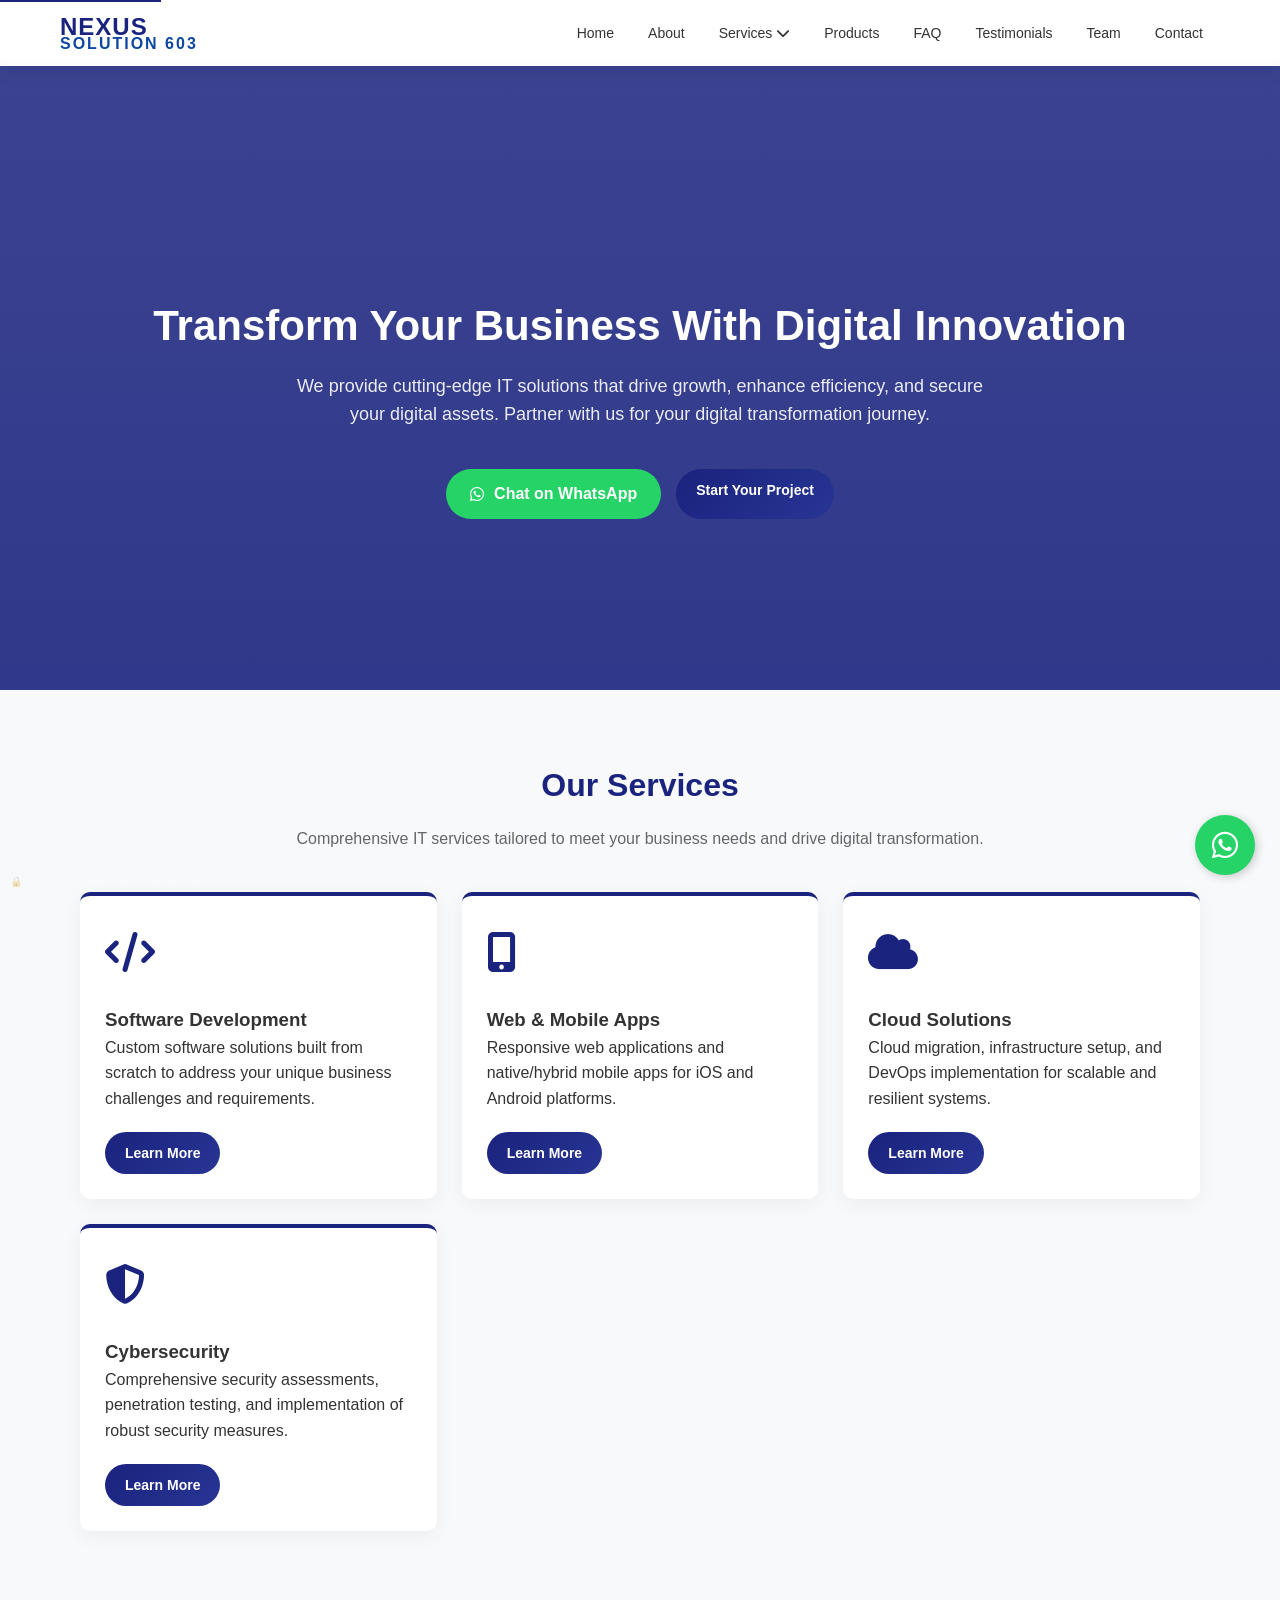
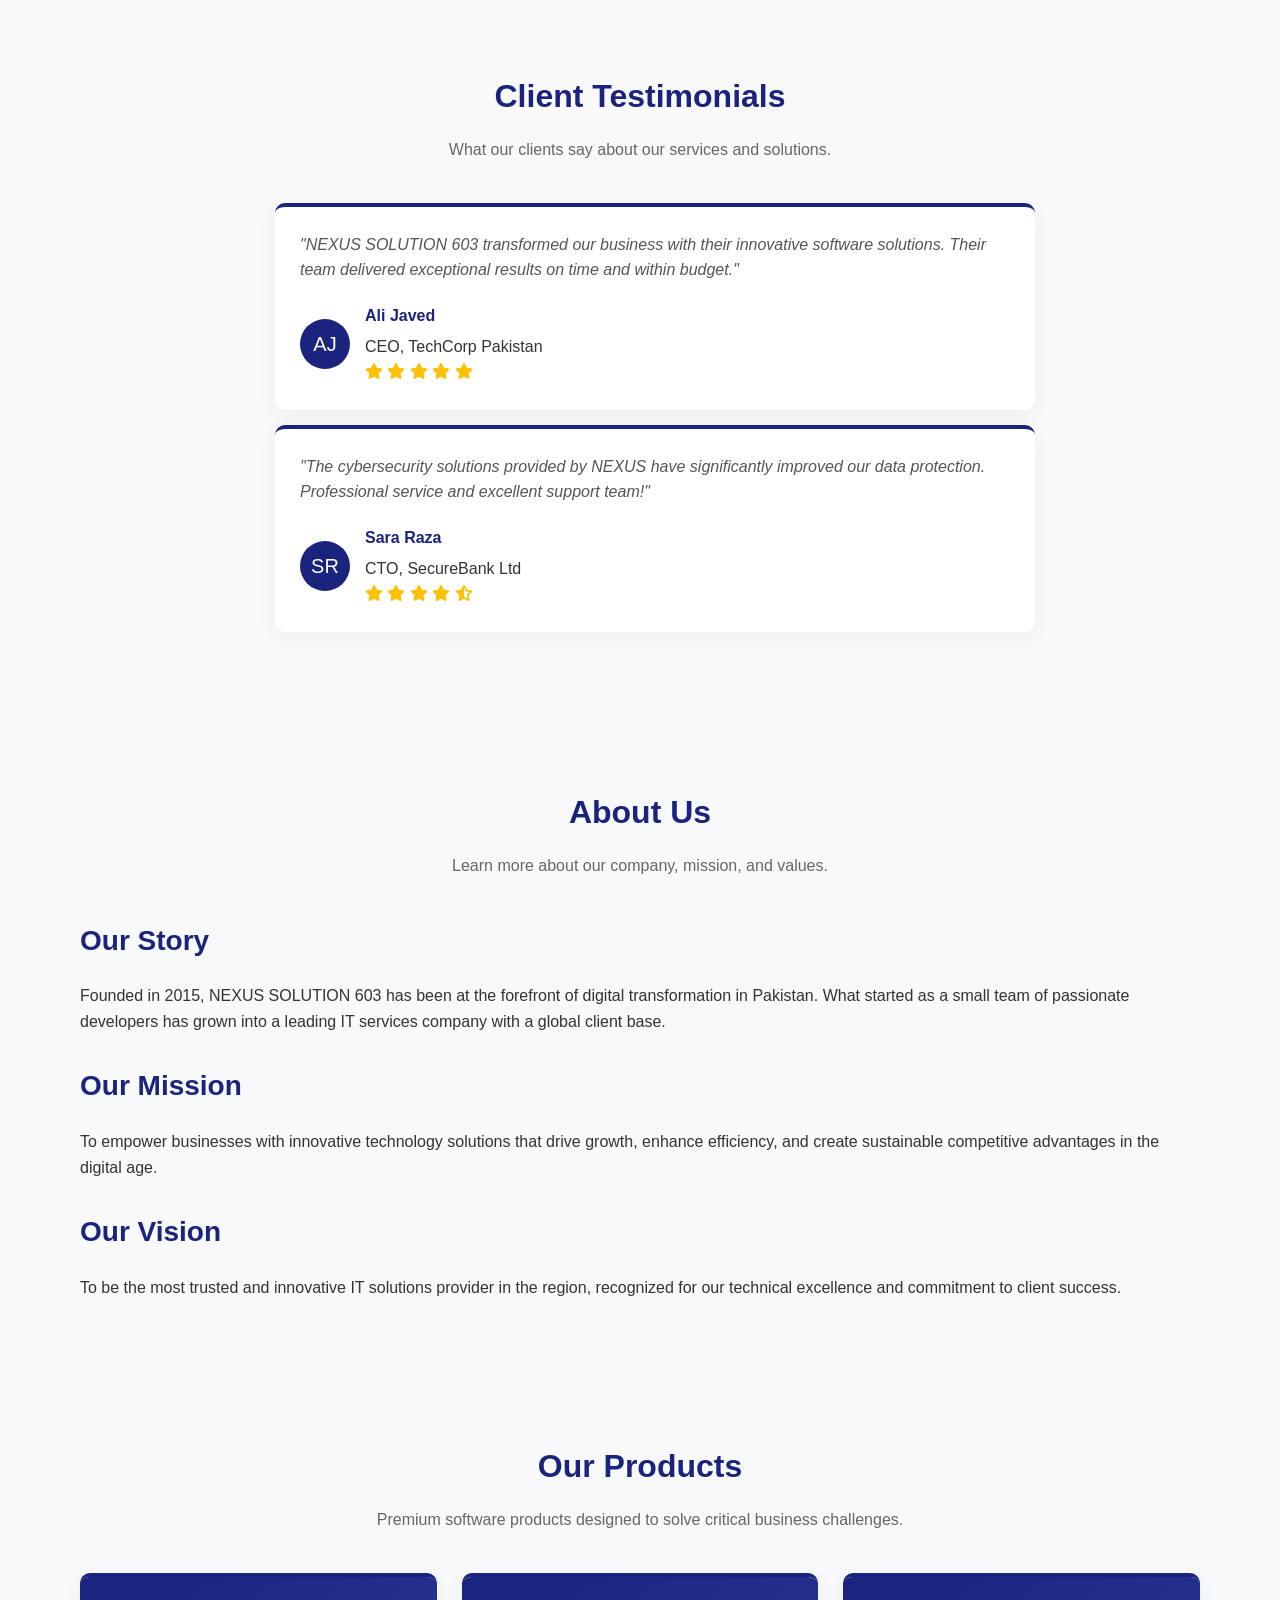
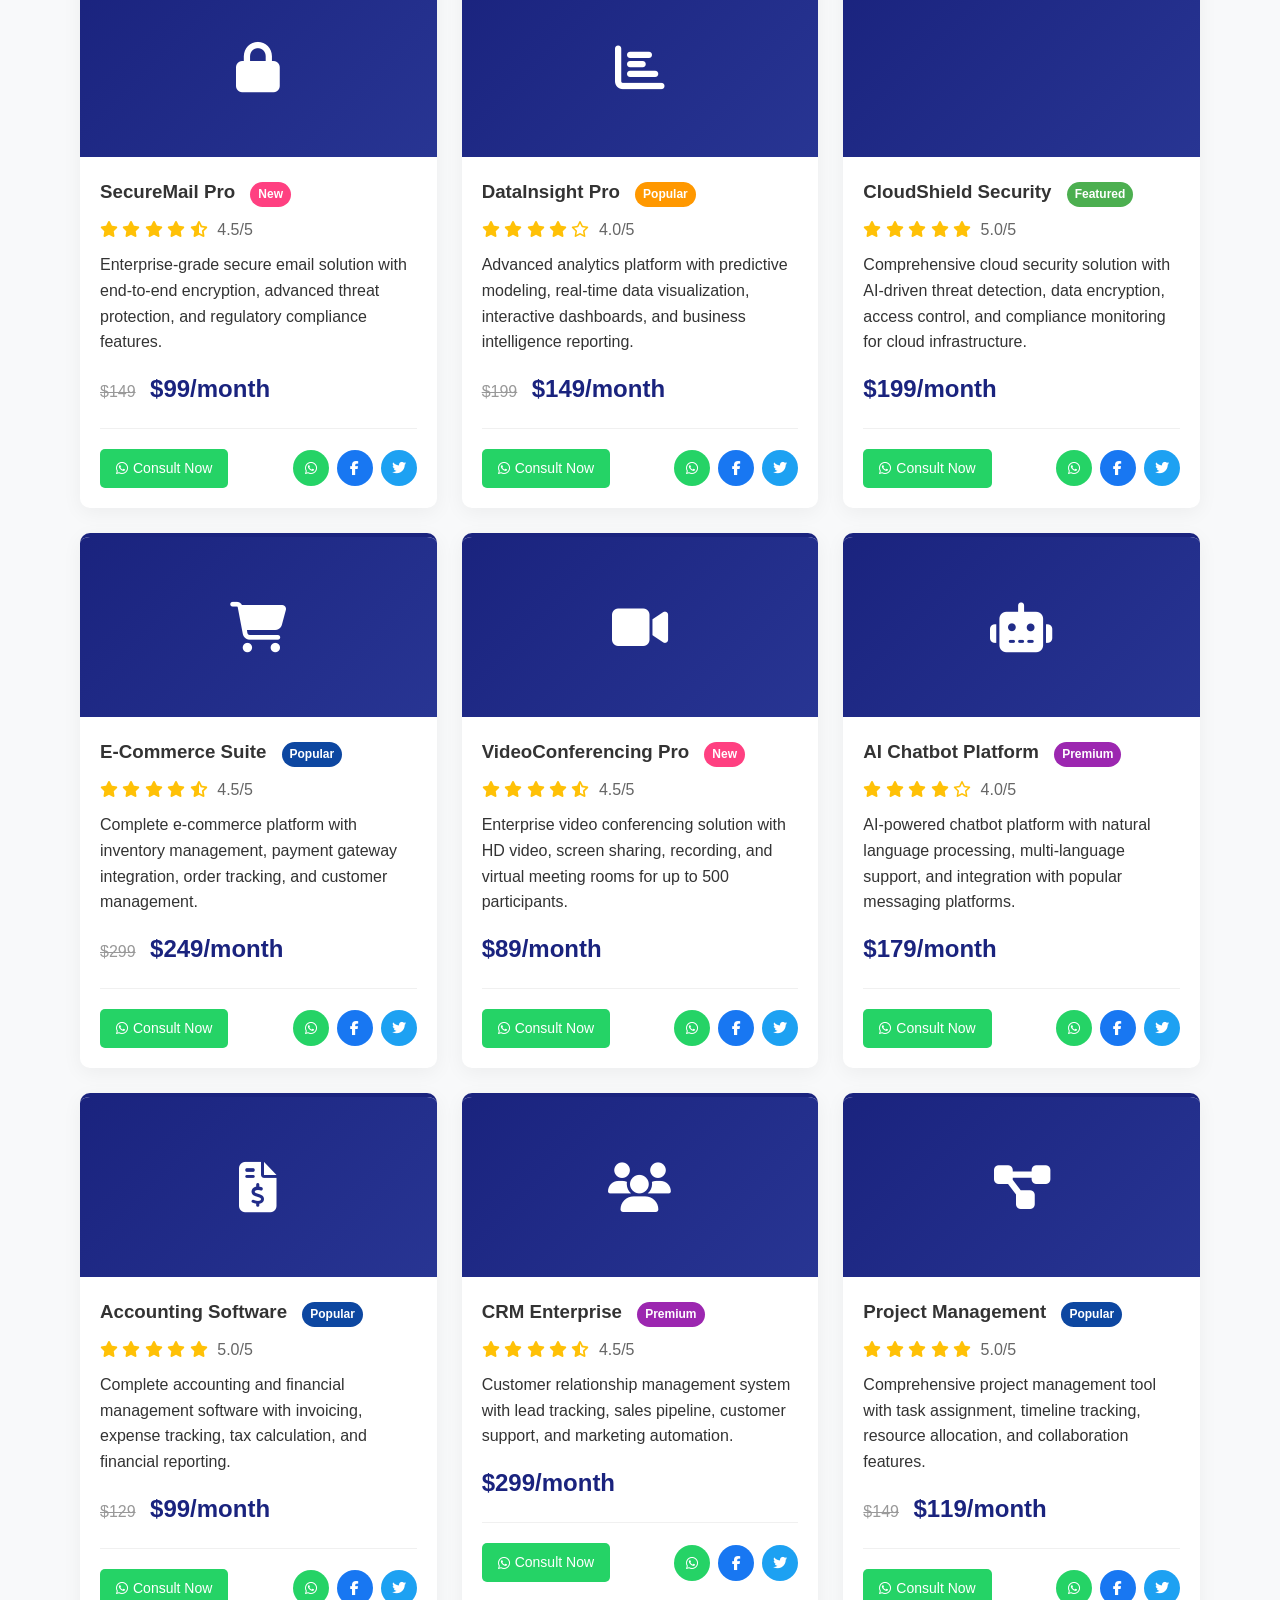
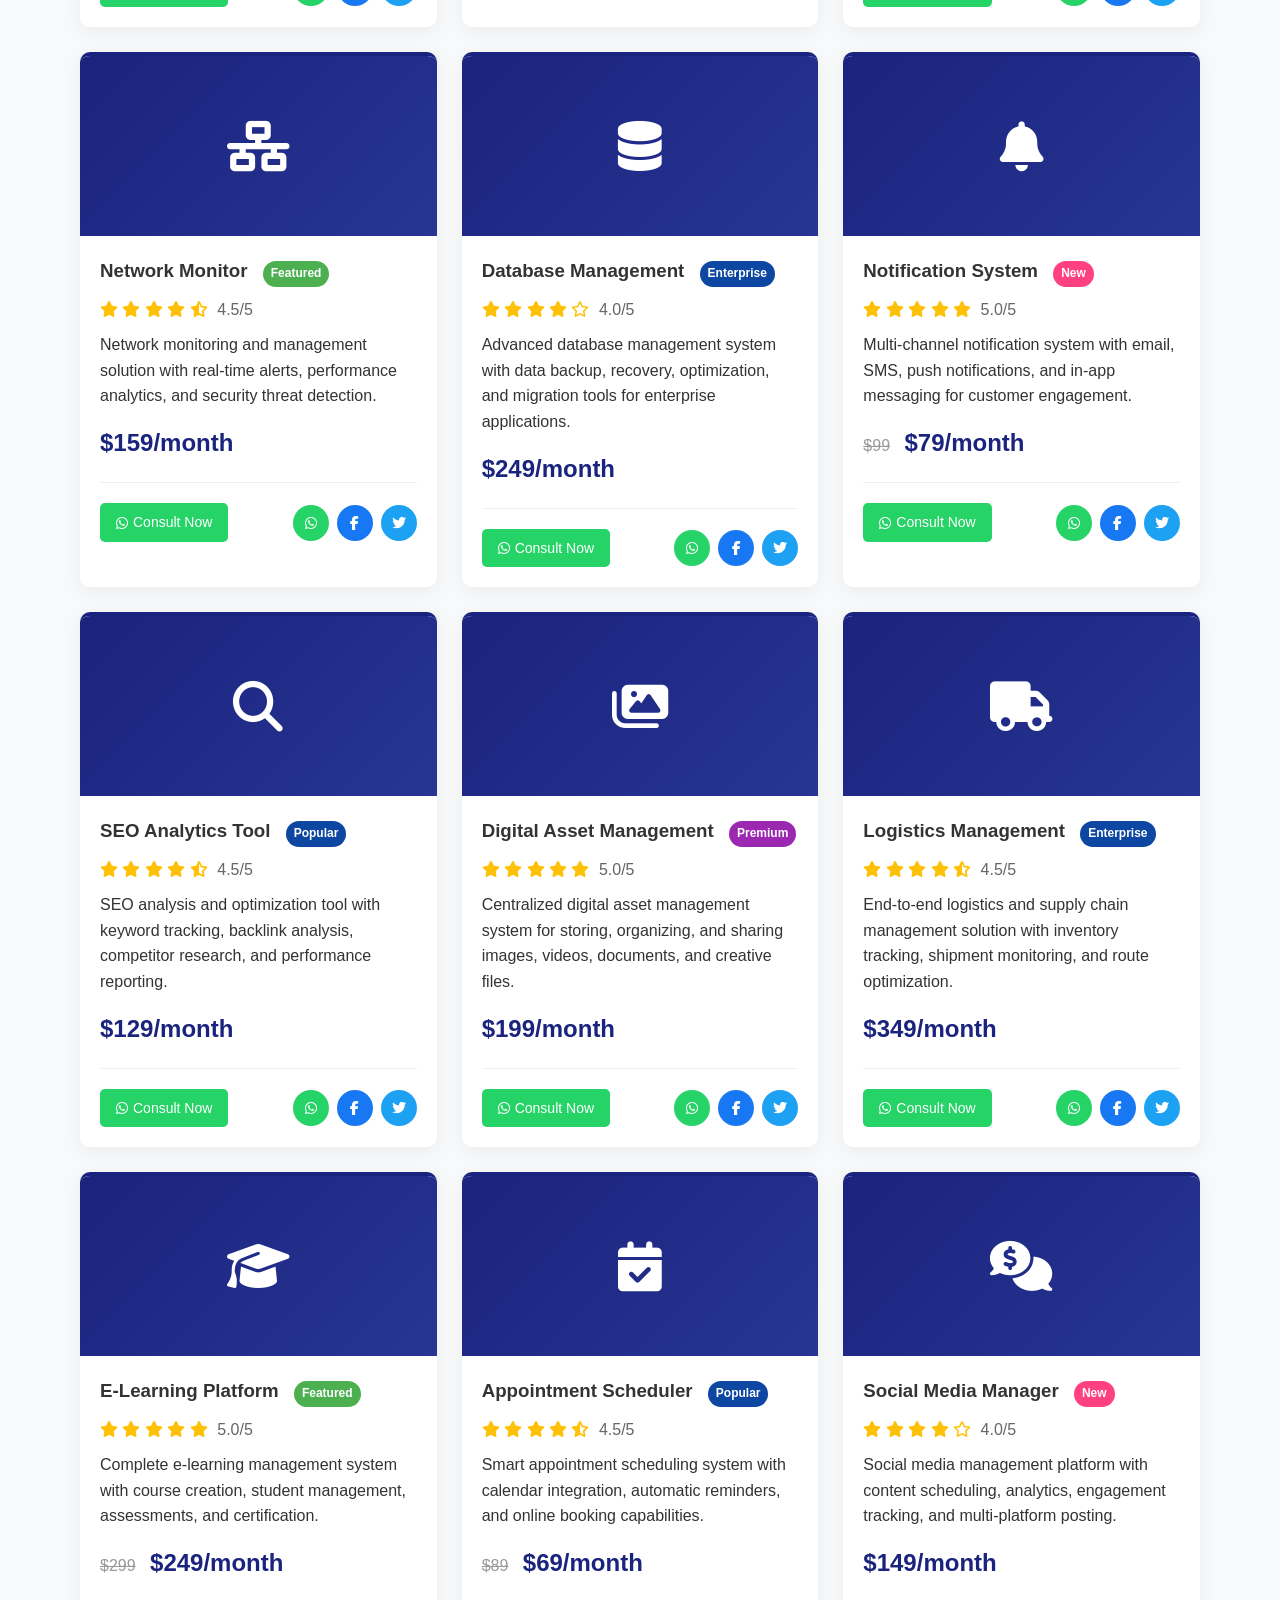
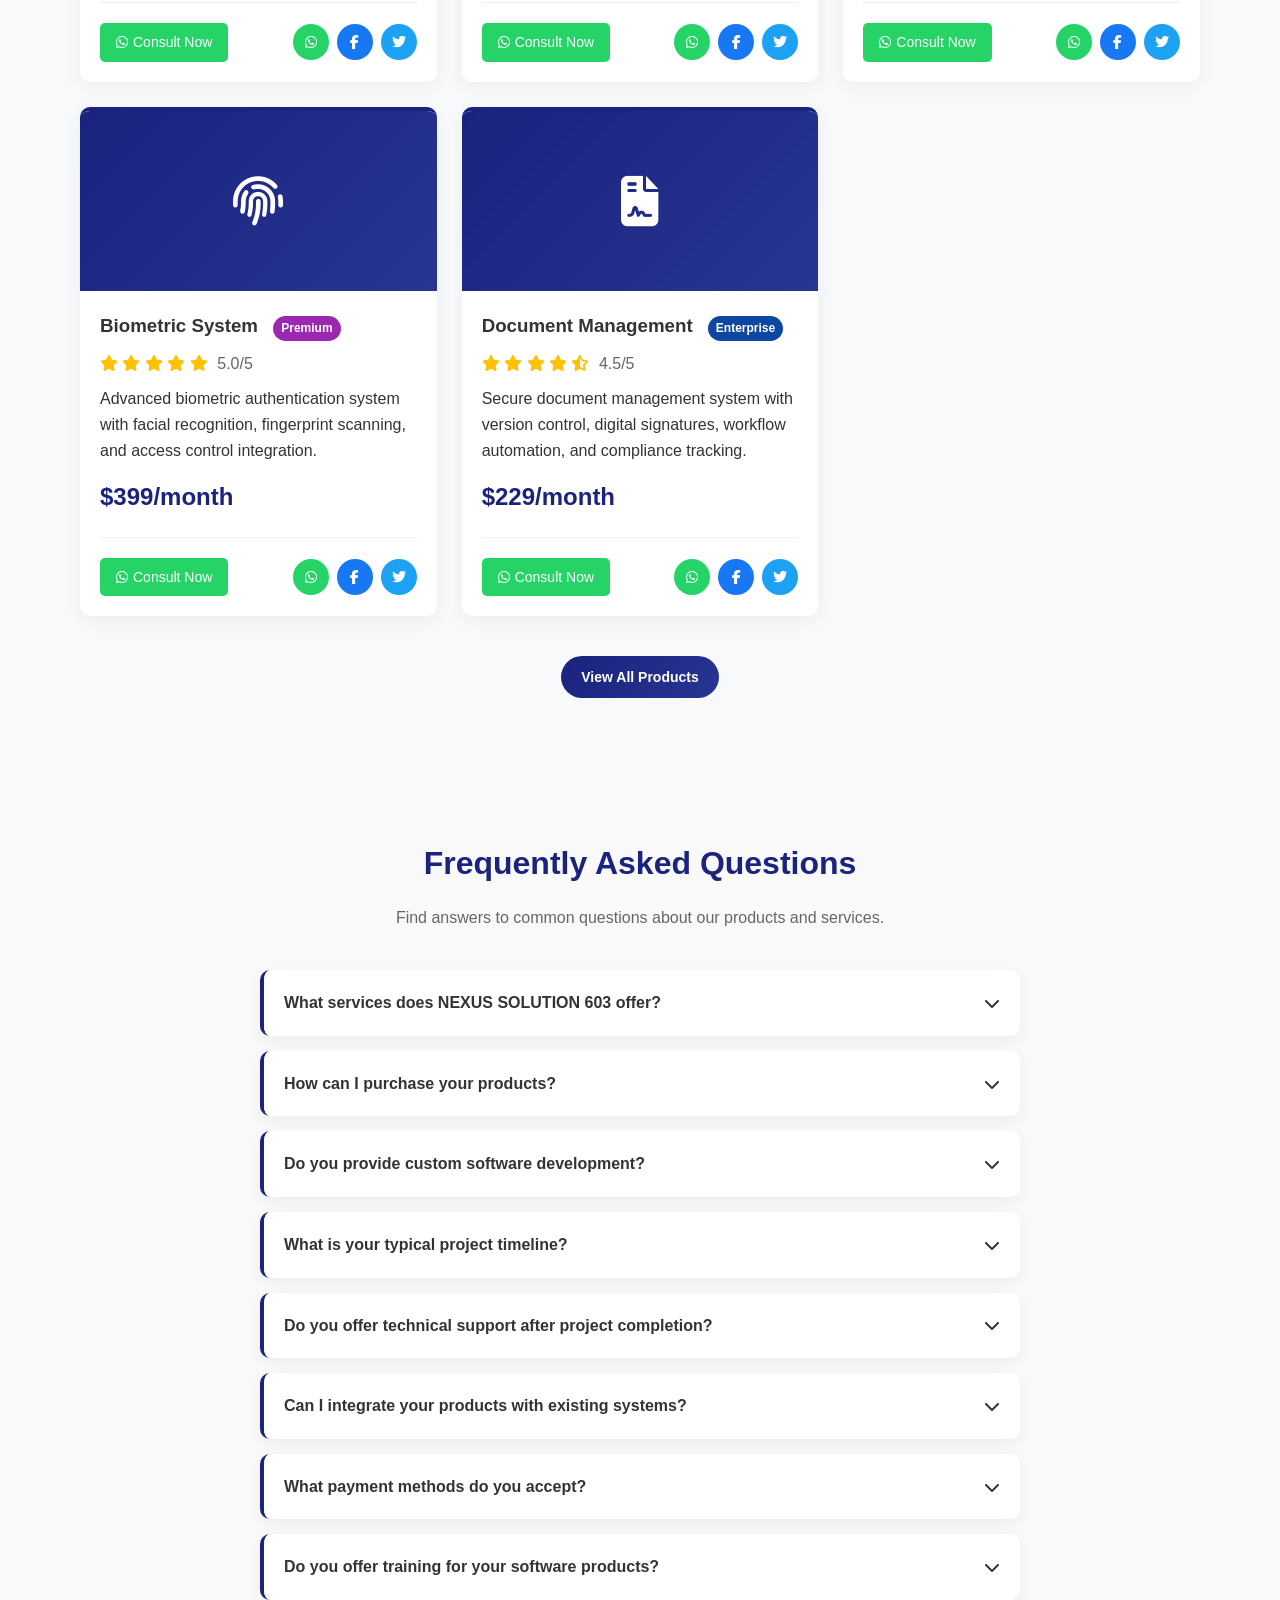
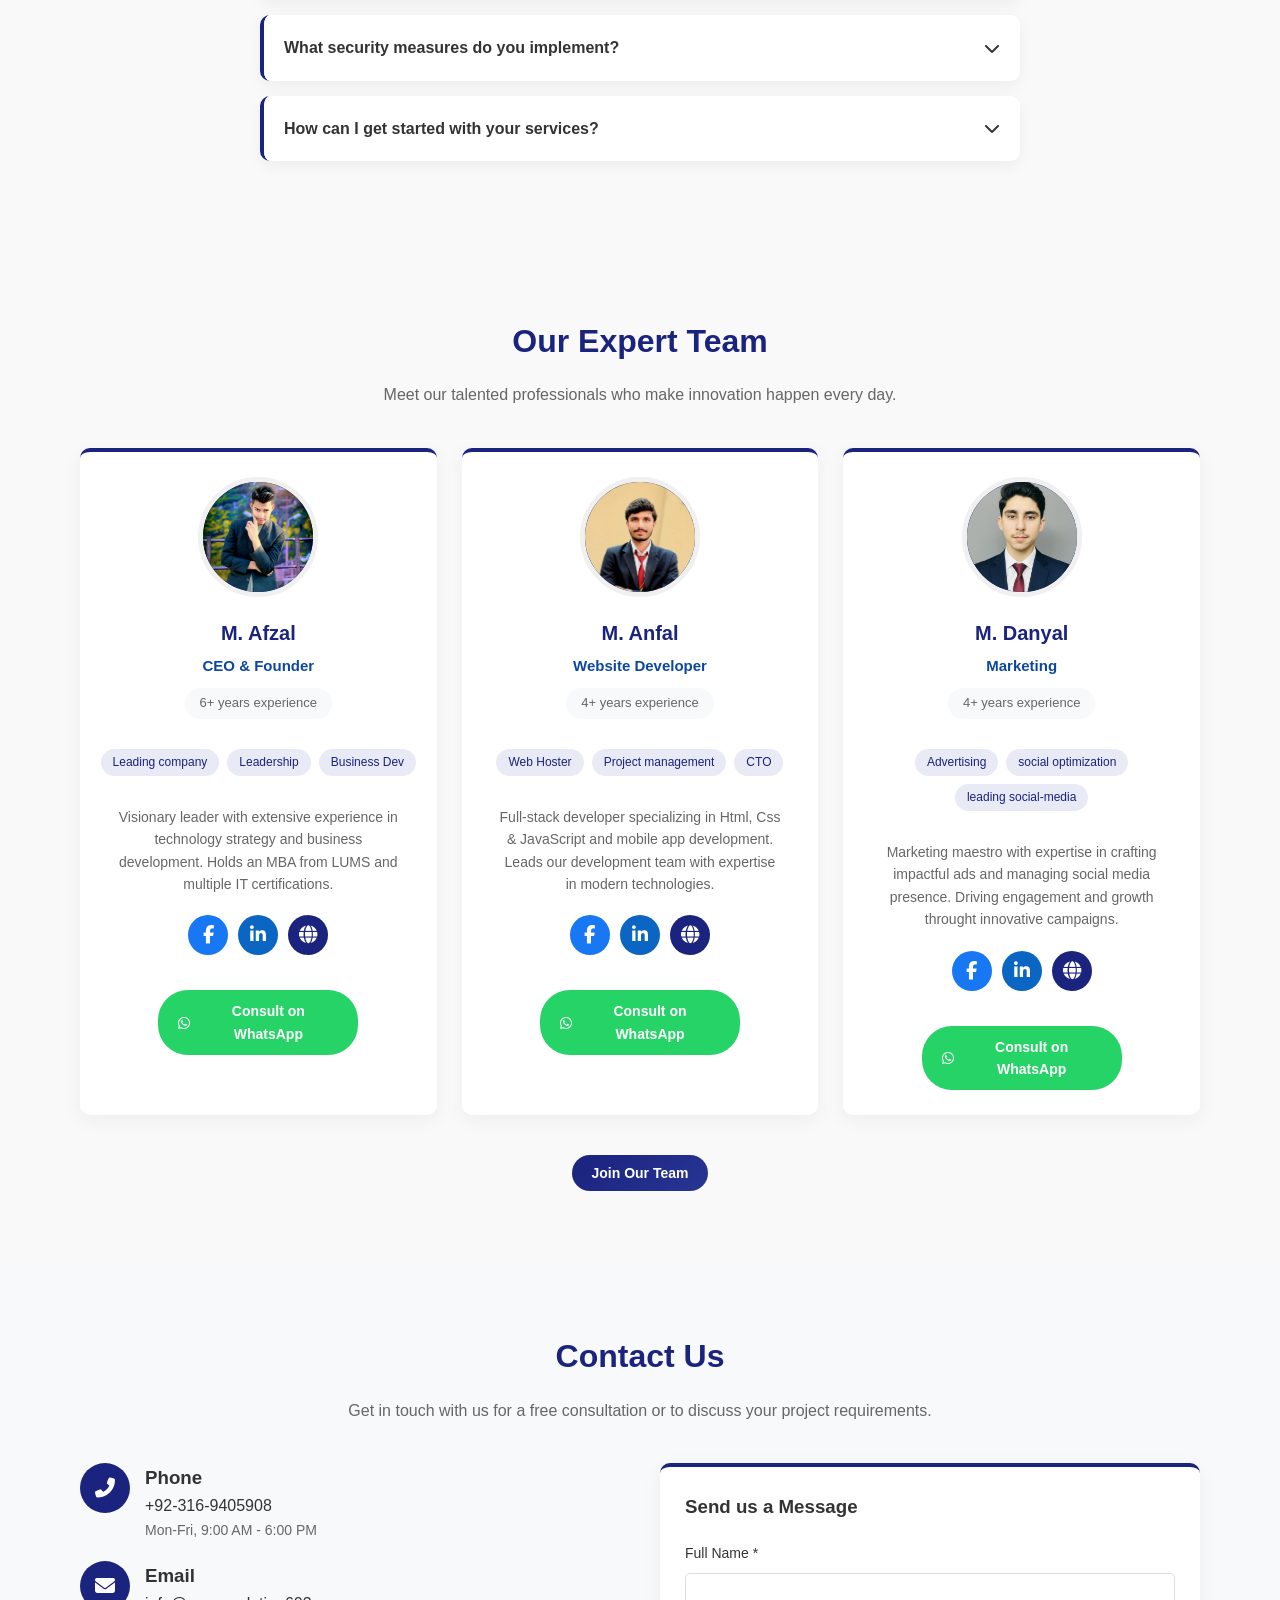
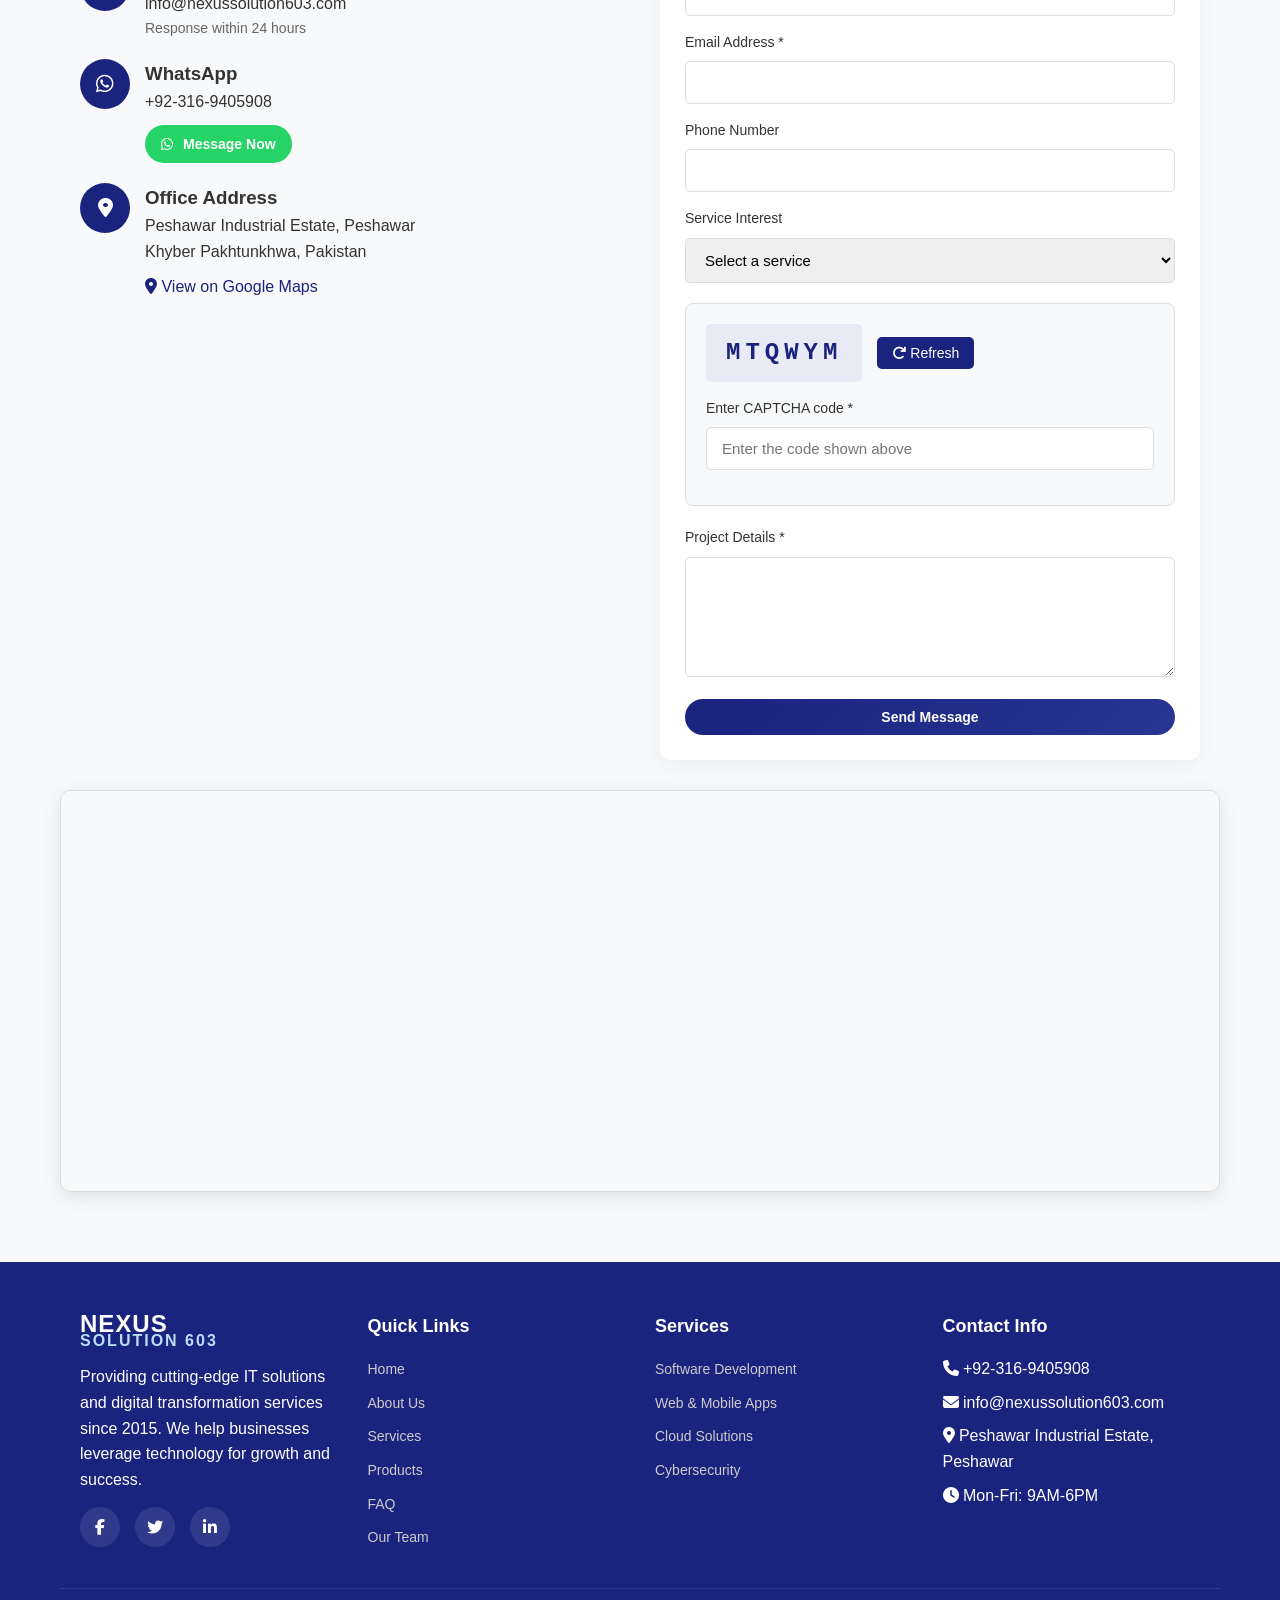
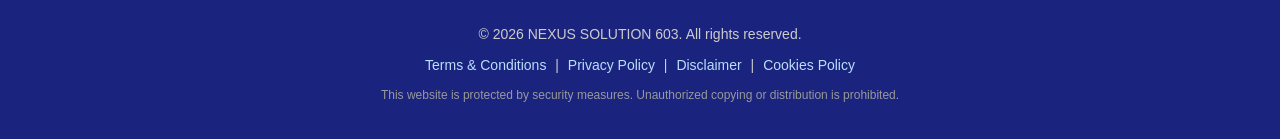
==== index.html @ 00ed07af "Update index.html Signed-off-by: NEXSUS SOLUTION <nexussolution603@gmail.com>" ====
<!DOCTYPE html>
<html lang="en">
<head>
    <meta charset="UTF-8">
    <meta name="viewport" content="width=device-width, initial-scale=1.0">
    <link rel="manifest" href="manifest.json">
    <title>NEXUS SOLUTION 603 - Premium IT Services & Digital Solutions</title>
    
    <!-- ========== ENHANCED SECURITY META TAGS ========== -->
    <meta http-equiv="Content-Security-Policy" content="default-src 'self'; script-src 'self' 'unsafe-inline' 'unsafe-eval' https://cdnjs.cloudflare.com https://maps.googleapis.com https://*.google.com https://*.googleapis.com; style-src 'self' 'unsafe-inline' https://fonts.googleapis.com https://cdnjs.cloudflare.com; font-src 'self' https://fonts.gstatic.com https://cdnjs.cloudflare.com; img-src 'self' data: https://images.unsplash.com https://*.google.com https://*.googleapis.com https://*.ggpht.com; connect-src 'self' https://api.web3forms.com; frame-src https://www.google.com https://maps.google.com; base-uri 'self'; form-action 'self';">
    <meta http-equiv="X-Content-Type-Options" content="nosniff">
    <meta http-equiv="X-Frame-Options" content="DENY">
    <meta http-equiv="X-XSS-Protection" content="1; mode=block">
    <meta http-equiv="Referrer-Policy" content="strict-origin-when-cross-origin">
    <meta http-equiv="Permissions-Policy" content="clipboard-read=(), clipboard-write=(), fullscreen=(self)">
    
    <!-- ========== SEO META TAGS ========== -->
    <meta name="title" content="NEXUS SOLUTION 603 - Premium IT Services Pakistan">
    <meta name="description" content="Premium IT services, software development, cybersecurity, cloud solutions, web development, mobile apps, and digital transformation solutions in Peshawar, Pakistan.">
    <meta name="keywords" content="IT services Pakistan, software development Peshawar, cybersecurity solutions, cloud computing Pakistan, web development, mobile app development, digital transformation, IT consulting, NEXUS SOLUTION 603, premium software solutions">
    <meta name="author" content="NEXUS SOLUTION 603">
    <meta name="robots" content="index, follow, max-image-preview:large, max-snippet:-1, max-video-preview:-1">
    <meta name="googlebot" content="index, follow">
    <meta name="bingbot" content="index, follow">
    <meta name="language" content="English">
    <meta name="revisit-after" content="7 days">
    <meta name="distribution" content="global">
    <meta name="google-site-verification" content="7pOobktqxnsqCYySlfqpfGoxeSLjYZ7VBYe1yCsOoE0" />

    <!-- Canonical URL -->
    <link rel="canonical" href="https://nexussolution603.github.io/in/">
    
    <!-- Open Graph / Facebook -->
    <meta property="og:type" content="website">
    <meta property="og:url" content="https://nexussolution603.github.io/in/">
    <meta property="og:title" content="NEXUS SOLUTION 603 | Premium IT Services & Digital Solutions">
    <meta property="og:description" content="Premium IT services and digital transformation solutions for businesses worldwide. Software development, cybersecurity, cloud solutions, and more.">
    <meta property="og:image" content="https://nexussolution603.github.io/in/images/og-image.jpg">
    <meta property="og:image:width" content="1200">
    <meta property="og:image:height" content="630">
    <meta property="og:image:alt" content="NEXUS SOLUTION 603 - IT Services">
    <meta property="og:site_name" content="NEXUS SOLUTION 603">
    
    <!-- Twitter Card -->
    <meta property="twitter:card" content="summary_large_image">
    <meta property="twitter:url" content="https://nexussolution603.github.io/in/">
    <meta property="twitter:title" content="NEXUS SOLUTION 603 | Premium IT Services">
    <meta property="twitter:description" content="Premium IT services and digital solutions for businesses in Pakistan">
    <meta property="twitter:image" content="https://nexussolution603.github.io/in/images/twitter-card.jpg">
    <meta name="twitter:creator" content="@NexusSolution603">
    <meta name="twitter:site" content="@NexusSolution603">
    
    <!-- Additional SEO Meta Tags -->
    <meta name="theme-color" content="#1a237e">
    <meta name="msapplication-TileColor" content="#1a237e">
    <meta name="apple-mobile-web-app-capable" content="yes">
    <meta name="apple-mobile-web-app-status-bar-style" content="black-translucent">
    <meta name="format-detection" content="telephone=no">
    
    <!-- CSRF Token -->
    <meta name="csrf-token" content="nexus-603-security-token-2024">
    
    <!-- Schema.org JSON-LD -->
    <script type="application/ld+json">
    {
      "@context": "https://schema.org",
      "@type": "Organization",
      "name": "NEXUS SOLUTION 603",
      "url": "https://nexussolution603.github.io/in/",
      "logo": "https://nexussolution603.github.io/in/images/logo.png",
      "description": "Premium IT services and digital transformation solutions provider based in Peshawar, Pakistan",
      "address": {
        "@type": "PostalAddress",
        "streetAddress": "Peshawar Industrial Estate",
        "addressLocality": "Peshawar",
        "addressRegion": "Khyber Pakhtunkhwa",
        "postalCode": "25000",
        "addressCountry": "Pakistan"
      },
      "contactPoint": {
        "@type": "ContactPoint",
        "telephone": "+92-316-9405908",
        "contactType": "Customer Service",
        "availableLanguage": ["English", "Urdu"]
      },
      "sameAs": [
        "https://www.facebook.com/share/1HBGnG9QyF/",
        "https://twitter.com/NexusSolution603",
        "https://www.linkedin.com/in/nexussolution603"
      ]
    }
    </script>
    
    <!-- Favicon -->
    <link rel="icon" href="https://favicon.io/static/favicons/favicon.ico" type="image/x-icon">
    <link rel="icon" type="image/png" sizes="32x32" href="https://favicon.io/static/favicons/favicon-32x32.png">
    <link rel="icon" type="image/png" sizes="16x16" href="https://favicon.io/static/favicons/favicon-16x16.png">
    <link rel="apple-touch-icon" sizes="180x180" href="https://favicon.io/static/favicons/apple-touch-icon.png">
    
    <!-- Preconnect for performance -->
    <link rel="preconnect" href="https://fonts.googleapis.com">
    <link rel="preconnect" href="https://fonts.gstatic.com" crossorigin>
    <link rel="dns-prefetch" href="https://cdnjs.cloudflare.com">
    <link rel="preconnect" href="https://api.web3forms.com">
    
    <!-- Fonts & Icons -->
    <link rel="stylesheet" href="https://cdnjs.cloudflare.com/ajax/libs/font-awesome/6.4.0/css/all.min.css">
    <link href="https://fonts.googleapis.com/css2?family=Poppins:wght@300;400;500;600;700&family=Roboto:wght@300;400;500;700&display=swap" rel="stylesheet">
    <link href="https://fonts.googleapis.com/css2?family=Montserrat:wght@700;800;900&display=swap" rel="stylesheet">
    
    <style>
        /* ========== CRITICAL CSS ========== */
        
        /* MAXIMUM SECURITY PROTECTION */
        * {
            -webkit-user-select: none !important;
            -moz-user-select: none !important;
            -ms-user-select: none !important;
            user-select: none !important;
        }
        
        input, textarea, select {
            -webkit-user-select: text !important;
            -moz-user-select: text !important;
            -ms-user-select: text !important;
            user-select: text !important;
        }
        
        /* Disable text selection on all elements */
        body::selection {
            background: transparent !important;
            color: inherit !important;
        }
        
        body::-moz-selection {
            background: transparent !important;
            color: inherit !important;
        }
        
        /* Hide scrollbar for security */
        body::-webkit-scrollbar {
            display: none;
        }
        
        body {
            -ms-overflow-style: none;
            scrollbar-width: none;
        }
        
        /* Security Overlay Styles */
        #security-overlay {
            position: fixed;
            top: 0;
            left: 0;
            width: 100%;
            height: 100%;
            background: rgba(0, 0, 0, 0.95);
            color: white;
            display: flex;
            flex-direction: column;
            justify-content: center;
            align-items: center;
            z-index: 999999;
            padding: 20px;
            text-align: center;
            display: none;
            backdrop-filter: blur(15px);
            font-family: 'Poppins', sans-serif;
        }
        
        #security-overlay h2 {
            font-size: 32px;
            margin-bottom: 20px;
            color: #ff4444;
        }
        
        #security-overlay p {
            font-size: 18px;
            max-width: 600px;
            margin-bottom: 30px;
            line-height: 1.6;
        }
        
        #security-warning {
            position: fixed;
            top: 20px;
            right: 20px;
            background: #ff4444;
            color: white;
            padding: 10px 20px;
            border-radius: 5px;
            font-size: 14px;
            z-index: 999998;
            display: none;
            box-shadow: 0 5px 15px rgba(255, 68, 68, 0.3);
            animation: pulse 2s infinite;
        }
        
        @keyframes pulse {
            0% { box-shadow: 0 0 0 0 rgba(255, 68, 68, 0.7); }
            70% { box-shadow: 0 0 0 10px rgba(255, 68, 68, 0); }
            100% { box-shadow: 0 0 0 0 rgba(255, 68, 68, 0); }
        }
        
        /* Skip link for accessibility */
        .skip-link {
            position: absolute;
            top: -40px;
            left: 0;
            background: #1a237e;
            color: white;
            padding: 8px;
            z-index: 9999;
            text-decoration: none;
            transition: top 0.3s;
        }
        
        .skip-link:focus {
            top: 0;
        }
        
        /* Reset & Base Styles */
        * {
            margin: 0;
            padding: 0;
            box-sizing: border-box;
            -webkit-tap-highlight-color: transparent;
        }
        
        /* Reduced motion preference */
        @media (prefers-reduced-motion: reduce) {
            * {
                animation-duration: 0.01ms !important;
                animation-iteration-count: 1 !important;
                transition-duration: 0.01ms !important;
            }
        }
        
        html {
            scroll-behavior: smooth;
        }
        
        body {
            font-family: 'Poppins', sans-serif;
            line-height: 1.6;
            color: #333;
            background-color: #f8f9fa;
            overflow-x: hidden;
            width: 100%;
        }
        
        /* Focus styles for accessibility */
        *:focus {
            outline: 2px solid #1a237e;
            outline-offset: 2px;
        }
        
        /* Print styles */
        @media print {
            .no-print, .whatsapp-float, .back-to-top, .mobile-menu-btn {
                display: none !important;
            }
            body {
                font-size: 12pt;
                color: #000;
                background: #fff;
            }
            .section {
                padding: 20px 0 !important;
            }
            .hero {
                background: #fff !important;
                color: #000 !important;
            }
        }
        
        /* Container - FIXED FOR STRAIGHT LAYOUT */
        .container {
            width: 100%;
            max-width: 1200px;
            margin: 0 auto;
            padding: 0 20px;
        }
        
        /* Header & Navigation - FIXED */
        header {
            background: rgba(255, 255, 255, 0.98);
            box-shadow: 0 2px 20px rgba(0, 0, 0, 0.1);
            position: fixed;
            width: 100%;
            top: 0;
            z-index: 1000;
            padding: 12px 0;
            backdrop-filter: blur(10px);
        }
        
        .nav-container {
            display: flex;
            justify-content: space-between;
            align-items: center;
            padding: 0 20px;
        }
        
        /* Logo Style - FIXED FOR MOBILE */
        .logo {
            display: flex;
            flex-direction: column;
            align-items: flex-start;
            text-decoration: none;
            line-height: 1;
        }
        
        .logo-top {
            font-family: 'Montserrat', sans-serif;
            font-size: 24px;
            font-weight: 900;
            color: #1a237e;
            letter-spacing: 1px;
        }
        
        .logo-bottom {
            font-family: 'Montserrat', sans-serif;
            font-size: 16px;
            font-weight: 700;
            color: #0d47a1;
            letter-spacing: 2px;
            margin-top: -3px;
        }
        
        /* Desktop Navigation */
        .desktop-nav {
            display: block;
        }
        
        .nav-links {
            display: flex;
            list-style: none;
            align-items: center;
            flex-wrap: wrap;
            padding: 0;
            margin: 0;
        }
        
        .nav-links li {
            position: relative;
            margin: 0 5px;
        }
        
        .nav-links a {
            text-decoration: none;
            color: #333;
            font-weight: 500;
            font-size: 14px;
            transition: all 0.3s;
            padding: 10px 12px;
            display: block;
            border-radius: 5px;
            white-space: nowrap;
        }
        
        .nav-links a:hover {
            color: #1a237e;
            background: rgba(26, 35, 126, 0.05);
        }
        
        /* Dropdown Styles */
        .dropdown-content {
            position: absolute;
            background: white;
            min-width: 200px;
            box-shadow: 0 8px 25px rgba(0,0,0,0.15);
            border-radius: 8px;
            z-index: 1001;
            opacity: 0;
            visibility: hidden;
            transform: translateY(15px);
            transition: all 0.3s ease;
            padding: 10px 0;
            top: 100%;
            left: 0;
        }
        
        .dropdown:hover .dropdown-content {
            opacity: 1;
            visibility: visible;
            transform: translateY(5px);
        }
        
        .dropdown-content a {
            display: block;
            padding: 10px 15px;
            color: #333;
            font-size: 13px;
            border-bottom: 1px solid #f5f5f5;
        }
        
        .dropdown-content a:last-child {
            border-bottom: none;
        }
        
        /* CTA Button */
        .cta-button {
            background: linear-gradient(135deg, #1a237e, #283593);
            color: white;
            padding: 10px 20px;
            border-radius: 30px;
            font-weight: 600;
            text-decoration: none;
            transition: all 0.3s;
            border: none;
            cursor: pointer;
            display: inline-block;
            font-size: 14px;
            white-space: nowrap;
        }
        
        .cta-button:hover {
            background: linear-gradient(135deg, #283593, #1a237e);
            transform: translateY(-3px);
            box-shadow: 0 5px 20px rgba(26, 35, 126, 0.4);
        }
        
        /* Mobile Menu Button */
        .mobile-menu-btn {
            display: none;
            font-size: 22px;
            background: none;
            border: none;
            color: #333;
            cursor: pointer;
            width: 40px;
            height: 40px;
            border-radius: 5px;
            transition: all 0.3s;
            z-index: 1002;
            position: relative;
        }
        
        .mobile-menu-btn:focus {
            outline: 2px solid #1a237e;
        }
        
        /* Mobile Menu - IMPROVED */
        .mobile-menu {
            position: fixed;
            top: 70px;
            left: 0;
            width: 100%;
            height: calc(100vh - 70px);
            background: white;
            box-shadow: 0 5px 25px rgba(0,0,0,0.1);
            padding: 20px;
            transform: translateX(-100%);
            opacity: 0;
            transition: all 0.4s ease;
            z-index: 1001;
            overflow-y: auto;
        }
        
        .mobile-menu.active {
            transform: translateX(0);
            opacity: 1;
        }
        
        .mobile-menu ul {
            list-style: none;
            padding: 0;
            margin: 0;
        }
        
        .mobile-menu li {
            margin-bottom: 10px;
            border-bottom: 1px solid #f0f0f0;
        }
        
        .mobile-menu a {
            text-decoration: none;
            color: #333;
            font-weight: 500;
            font-size: 16px;
            display: block;
            padding: 15px 0;
            transition: all 0.3s;
        }
        
        .mobile-menu a:hover {
            color: #1a237e;
            padding-left: 10px;
        }
        
        /* Hero Section - IMPROVED RESPONSIVE */
        .hero {
            background: linear-gradient(rgba(26, 35, 126, 0.85), rgba(26, 35, 126, 0.9)), url('https://images.unsplash.com/photo-1451187580459-43490279c0fa?ixlib=rb-4.0.3&auto=format&fit=crop&w=1772&q=80') ;
            background-size: cover;
            background-position: center;
            color: white;
            padding: 150px 0 80px;
            text-align: center;
            margin-top: 60px ;
            min-height: 70vh;
            display: flex;
            align-items: center;
            width: 100%;
        }
        
        .hero h1 {
            font-size: 42px;
            margin-bottom: 20px;
            font-weight: 700;
            line-height: 1.2;
        }
        
        .hero p {
            font-size: 18px;
            margin-bottom: 40px;
            max-width: 700px;
            margin-left: auto;
            margin-right: auto;
            opacity: 0.9;
            line-height: 1.6;
        }
        
        .hero-buttons {
            display: flex;
            justify-content: center;
            gap: 15px;
            flex-wrap: wrap;
        }
        
        .whatsapp-button {
            background: #25D366;
            color: white;
            padding: 12px 24px;
            border-radius: 30px;
            font-weight: 600;
            text-decoration: none;
            display: inline-flex;
            align-items: center;
            gap: 10px;
            transition: all 0.3s;
            white-space: nowrap;
        }
        
        .whatsapp-button:hover {
            background: #128C7E;
            transform: translateY(-3px);
            box-shadow: 0 5px 15px rgba(37, 211, 102, 0.3);
        }
        
        /* All Sections Common - FIXED FOR STRAIGHT LAYOUT */
        .section {
            padding: 70px 0;
            width: 100%;
        }
        
        .section-title {
            text-align: center;
            margin-bottom: 40px;
            padding: 0 20px;
        }
        
        .section-title h2 {
            font-size: 32px;
            color: #1a237e;
            margin-bottom: 15px;
        }
        
        .section-title p {
            color: #666;
            max-width: 700px;
            margin: 0 auto;
            font-size: 16px;
        }
        
        /* Services Section - FIXED */
        .services-grid {
            display: grid;
            grid-template-columns: repeat(auto-fit, minmax(280px, 1fr));
            gap: 25px;
            padding: 0 20px;
        }
        
        .service-card {
            background: white;
            border-radius: 10px;
            padding: 25px;
            box-shadow: 0 5px 20px rgba(0,0,0,0.05);
            transition: all 0.3s;
            border-top: 4px solid #1a237e;
            width: 100%;
        }
        
        .service-card:hover {
            transform: translateY(-10px);
            box-shadow: 0 15px 35px rgba(0,0,0,0.1);
        }
        
        .service-icon {
            font-size: 40px;
            color: #1a237e;
            margin-bottom: 20px;
        }
        
        /* Testimonials Section - FIXED */
        .testimonials-section {
            background: #f9f9f9;
            width: 100%;
        }
        
        .testimonials-slider {
            max-width: 800px;
            margin: 0 auto;
            padding: 0 20px;
        }
        
        .testimonial-card {
            background: white;
            border-radius: 10px;
            padding: 25px;
            box-shadow: 0 5px 20px rgba(0,0,0,0.05);
            margin: 15px;
            border-top: 4px solid #1a237e;
            width: 100%;
        }
        
        .testimonial-text {
            font-style: italic;
            margin-bottom: 20px;
            color: #555;
            line-height: 1.6;
        }
        
        .testimonial-author {
            display: flex;
            align-items: center;
            gap: 15px;
        }
        
        .author-avatar {
            width: 50px;
            height: 50px;
            border-radius: 50%;
            background: #1a237e;
            color: white;
            display: flex;
            align-items: center;
            justify-content: center;
            font-size: 20px;
            flex-shrink: 0;
        }
        
        .author-info h4 {
            color: #1a237e;
            margin-bottom: 5px;
        }
        
        /* About Section - FIXED */
        .about-content {
            display: grid;
            grid-template-columns: repeat(auto-fit, minmax(300px, 1fr));
            gap: 40px;
            align-items: center;
            padding: 0 20px;
        }
        
        .about-text h3 {
            color: #1a237e;
            margin-bottom: 20px;
            font-size: 28px;
        }
        
        /* ========== EXPANDED TEAM SECTION - FIXED ========== */
        .team-section {
            background: #f9f9f9;
            width: 100%;
        }
        
        .team-grid {
            display: grid;
            grid-template-columns: repeat(auto-fit, minmax(280px, 1fr));
            gap: 25px;
            margin-top: 40px;
            padding: 0 20px;
        }
        
        .team-member {
            background: white;
            border-radius: 10px;
            overflow: hidden;
            box-shadow: 0 5px 20px rgba(0,0,0,0.05);
            text-align: center;
            padding: 25px 20px;
            transition: all 0.3s;
            border-top: 4px solid #1a237e;
            display: flex;
            flex-direction: column;
            align-items: center;
            width: 100%;
        }
        
        .team-member:hover {
            transform: translateY(-10px);
            box-shadow: 0 15px 35px rgba(0,0,0,0.1);
        }
        
        .member-photo {
            width: 120px;
            height: 120px;
            border-radius: 50%;
            object-fit: cover;
            margin: 0 auto 20px;
            border: 5px solid #f0f0f0;
            background: #1a237e;
            color: white;
            display: flex;
            align-items: center;
            justify-content: center;
            font-size: 40px;
            font-weight: bold;
        }
        
        .member-photo img {
            width: 100%;
            height: 100%;
            object-fit: cover;
            border-radius: 50%;
        }
        
        .member-name {
            font-size: 20px;
            color: #1a237e;
            margin-bottom: 5px;
        }
        
        .member-role {
            font-size: 15px;
            color: #0d47a1;
            font-weight: 600;
            margin-bottom: 10px;
        }
        
        .member-experience {
            font-size: 13px;
            color: #666;
            margin-bottom: 15px;
            background: #f8f9fa;
            padding: 5px 15px;
            border-radius: 20px;
            display: inline-block;
        }
        
        .member-skills {
            margin: 15px 0;
            display: flex;
            flex-wrap: wrap;
            gap: 8px;
            justify-content: center;
        }
        
        .skill-tag {
            background: #e8eaf6;
            color: #1a237e;
            padding: 4px 12px;
            border-radius: 15px;
            font-size: 12px;
            font-weight: 500;
        }
        
        /* Team Social Media */
        .team-social {
            display: flex;
            justify-content: center;
            gap: 10px;
            margin: 20px 0;
            flex-wrap: wrap;
        }
        
        .team-social a {
            width: 40px;
            height: 40px;
            border-radius: 50%;
            background: #f0f0f0;
            display: flex;
            align-items: center;
            justify-content: center;
            color: #333;
            text-decoration: none;
            transition: all 0.3s;
            font-size: 18px;
        }
        
        .team-social a:hover {
            transform: translateY(-3px);
        }
        
        .team-social .facebook-link {
            background: #1877F2;
            color: white;
        }
        
        .team-social .linkedin-link {
            background: #0A66C2;
            color: white;
        }
        
        .team-social .website-link {
            background: #1a237e;
            color: white;
        }
        
        /* WhatsApp Consult Button for Team Members */
        .whatsapp-consult-btn {
            background: #25D366;
            color: white;
            padding: 10px 20px;
            border-radius: 30px;
            font-weight: 600;
            text-decoration: none;
            transition: all 0.3s;
            border: none;
            cursor: pointer;
            margin-top: 15px;
            display: inline-flex;
            align-items: center;
            justify-content: center;
            gap: 8px;
            font-size: 14px;
            width: 100%;
            max-width: 200px;
        }
        
        .whatsapp-consult-btn:hover {
            background: #128C7E;
            transform: translateY(-3px);
            box-shadow: 0 5px 15px rgba(37, 211, 102, 0.3);
        }
        
        /* Apply Button */
        .team-apply-btn {
            background: #1a237e;
            color: white;
            padding: 12px 24px;
            border-radius: 30px;
            font-weight: 600;
            text-decoration: none;
            transition: all 0.3s;
            border: none;
            cursor: pointer;
            margin-top: 15px;
            display: inline-block;
            font-size: 14px;
        }
        
        .team-apply-btn:hover {
            background: #283593;
            transform: translateY(-3px);
            box-shadow: 0 5px 15px rgba(26, 35, 126, 0.3);
        }
        
        .member-bio {
            font-size: 14px;
            color: #666;
            line-height: 1.6;
            margin-top: 15px;
            text-align: center;
            max-width: 90%;
        }
        
        /* Team Apply Modal */
        .team-apply-modal {
            display: none;
            position: fixed;
            top: 0;
            left: 0;
            width: 100%;
            height: 100%;
            background: rgba(0,0,0,0.8);
            z-index: 99999;
            justify-content: center;
            align-items: center;
            padding: 20px;
        }
        
        .team-apply-content {
            background: white;
            padding: 30px;
            border-radius: 15px;
            max-width: 800px;
            width: 100%;
            box-shadow: 0 20px 50px rgba(0,0,0,0.3);
            position: relative;
            max-height: 90vh;
            overflow-y: auto;
        }
        
        .close-apply-modal {
            position: absolute;
            top: 15px;
            right: 15px;
            background: #f0f0f0;
            border: none;
            width: 30px;
            height: 30px;
            border-radius: 50%;
            cursor: pointer;
            font-size: 18px;
            display: flex;
            align-items: center;
            justify-content: center;
            color: #333;
        }
        
        /* Products Section - IMPROVED GRID - FIXED */
        .products-grid {
            display: grid;
            grid-template-columns: repeat(auto-fill, minmax(300px, 1fr));
            gap: 25px;
            padding: 0 20px;
        }
        
        .product-card {
            background: white;
            border-radius: 10px;
            overflow: hidden;
            box-shadow: 0 5px 20px rgba(0,0,0,0.05);
            transition: all 0.3s;
            display: flex;
            flex-direction: column;
            border-top: 4px solid #1a237e;
            width: 100%;
        }
        
        .product-card:hover {
            transform: translateY(-10px);
            box-shadow: 0 15px 35px rgba(0,0,0,0.1);
        }
        
        .product-image {
            height: 180px;
            background: linear-gradient(135deg, #1a237e, #283593);
            display: flex;
            align-items: center;
            justify-content: center;
            color: white;
            font-size: 50px;
        }
        
        .product-content {
            padding: 20px;
            flex-grow: 1;
            display: flex;
            flex-direction: column;
        }
        
        .product-rating {
            color: #ffc107;
            margin: 10px 0;
        }
        
        /* Product Share & WhatsApp */
        .product-actions {
            display: flex;
            justify-content: space-between;
            align-items: center;
            margin-top: 20px;
            padding-top: 20px;
            border-top: 1px solid #f0f0f0;
        }
        
        .product-consult {
            background: #25D366;
            color: white;
            padding: 8px 16px;
            border-radius: 5px;
            text-decoration: none;
            font-size: 14px;
            display: inline-flex;
            align-items: center;
            gap: 5px;
            transition: all 0.3s;
        }
        
        .product-consult:hover {
            background: #128C7E;
            transform: translateY(-2px);
        }
        
        .product-share {
            display: flex;
            gap: 8px;
        }
        
        .share-btn {
            width: 36px;
            height: 36px;
            border-radius: 50%;
            display: flex;
            align-items: center;
            justify-content: center;
            color: white;
            text-decoration: none;
            font-size: 14px;
            transition: all 0.3s;
        }
        
        .share-btn:hover {
            transform: translateY(-3px);
        }
        
        .whatsapp-share { background: #25D366; }
        .facebook-share { background: #1877F2; }
        .twitter-share { background: #1DA1F2; }
        .linkedin-share { background: #0A66C2; }
        
        /* Pricing */
        .pricing {
            display: flex;
            justify-content: space-between;
            align-items: center;
            margin-top: 15px;
        }
        
        .price {
            font-size: 24px;
            font-weight: 700;
            color: #1a237e;
        }
        
        .old-price {
            font-size: 16px;
            color: #999;
            text-decoration: line-through;
            margin-right: 10px;
        }
        
        /* Badge */
        .badge {
            display: inline-block;
            background: #0d47a1;
            color: white;
            padding: 3px 8px;
            border-radius: 15px;
            font-size: 12px;
            font-weight: 600;
            margin-left: 10px;
        }
        
        .badge-new { background: #ff4081; }
        .badge-popular { background: #ff9800; }
        .badge-featured { background: #4caf50; }
        .badge-premium { background: #9c27b0; }
        
        /* FAQ Section - FIXED */
        .faq-section {
            background: #f9f9f9;
            width: 100%;
        }
        
        .faq-container {
            max-width: 800px;
            margin: 0 auto;
            padding: 0 20px;
        }
        
        .faq-item {
            background: white;
            border-radius: 10px;
            margin-bottom: 15px;
            box-shadow: 0 5px 15px rgba(0,0,0,0.05);
            border-left: 4px solid #1a237e;
            overflow: hidden;
            width: 100%;
        }
        
        .faq-question {
            padding: 20px;
            cursor: pointer;
            display: flex;
            justify-content: space-between;
            align-items: center;
            font-weight: 600;
            color: #333;
            background: #fff;
            transition: all 0.3s;
        }
        
        .faq-question:hover {
            background: #f8f9fa;
        }
        
        .faq-answer {
            padding: 0 20px;
            max-height: 0;
            overflow: hidden;
            transition: all 0.3s ease;
            background: #fff;
        }
        
        .faq-item.active .faq-answer {
            padding: 0 20px 20px;
            max-height: 1000px;
        }
        
        .faq-item.active .faq-question {
            background: #f8f9fa;
            border-bottom: 1px solid #eee;
        }
        
        .faq-item.active .faq-question i {
            transform: rotate(180deg);
        }
        
        /* Contact Section - FIXED FULL DISPLAY */
        .contact-container {
            display: grid;
            grid-template-columns: repeat(auto-fit, minmax(300px, 1fr));
            gap: 40px;
            padding: 0 20px;
            width: 100%;
        }
        
        .contact-info {
            display: flex;
            flex-direction: column;
            gap: 20px;
        }
        
        .contact-item {
            display: flex;
            align-items: flex-start;
            gap: 15px;
        }
        
        .contact-icon {
            width: 50px;
            height: 50px;
            background: #1a237e;
            border-radius: 50%;
            display: flex;
            align-items: center;
            justify-content: center;
            color: white;
            font-size: 20px;
            flex-shrink: 0;
        }
        
        /* CONTACT FORM FIXED FOR FULL DISPLAY */
        .contact-form {
            background: white;
            padding: 25px;
            border-radius: 10px;
            box-shadow: 0 5px 20px rgba(0,0,0,0.05);
            border-top: 4px solid #1a237e;
            position: relative;
            width: 100%;
        }
        
        /* Form Status Messages */
        .form-status {
            display: none;
            padding: 15px;
            border-radius: 5px;
            margin-bottom: 20px;
            text-align: center;
        }
        
        .form-status.success {
            display: block;
            background-color: #d4edda;
            color: #155724;
            border: 1px solid #c3e6cb;
        }
        
        .form-status.error {
            display: block;
            background-color: #f8d7da;
            color: #721c24;
            border: 1px solid #f5c6cb;
        }
        
        .form-status.loading {
            display: block;
            background-color: #d1ecf1;
            color: #0c5460;
            border: 1px solid #bee5eb;
        }
        
        /* Loading Animation */
        .loader {
            display: inline-block;
            width: 20px;
            height: 20px;
            border: 3px solid #f3f3f3;
            border-top: 3px solid #1a237e;
            border-radius: 50%;
            animation: spin 1s linear infinite;
            margin-right: 10px;
        }
        
        @keyframes spin {
            0% { transform: rotate(0deg); }
            100% { transform: rotate(360deg); }
        }
        
        /* Map Section - Visible */
        .map-container {
            margin-top: 30px;
            border-radius: 10px;
            overflow: hidden;
            box-shadow: 0 5px 20px rgba(0,0,0,0.1);
            border: 1px solid #ddd;
            width: 100%;
        }
        
        .map-frame {
            width: 100%;
            height: 400px;
            border: none;
            display: block !important;
        }
        
        /* ========== FOOTER - FIXED STRAIGHT LAYOUT ========== */
        footer {
            background: #1a237e;
            color: white;
            padding: 50px 0 25px;
            width: 100%;
        }
        
        .footer-grid {
            display: grid;
            grid-template-columns: repeat(auto-fit, minmax(250px, 1fr));
            gap: 30px;
            margin-bottom: 30px;
            padding: 0 20px;
        }
        
        .footer-logo {
            display: flex;
            flex-direction: column;
            align-items: flex-start;
            text-decoration: none;
            line-height: 1;
            margin-bottom: 15px;
        }
        
        .footer-logo-top {
            font-family: 'Montserrat', sans-serif;
            font-size: 24px;
            font-weight: 900;
            color: white;
            letter-spacing: 1px;
        }
        
        .footer-logo-bottom {
            font-family: 'Montserrat', sans-serif;
            font-size: 16px;
            font-weight: 700;
            color: #bbdefb;
            letter-spacing: 2px;
            margin-top: -3px;
        }
        
        .footer-links h3 {
            font-size: 18px;
            margin-bottom: 15px;
            color: #fff;
        }
        
        .footer-links ul {
            list-style: none;
            padding: 0;
            margin: 0;
        }
        
        .footer-links li {
            margin-bottom: 8px;
        }
        
        .footer-links a {
            color: #ccc;
            text-decoration: none;
            transition: color 0.3s;
            font-size: 14px;
        }
        
        .footer-links a:hover {
            color: white;
            padding-left: 5px;
        }
        
        .social-icons {
            display: flex;
            gap: 15px;
            margin-top: 15px;
        }
        
        .social-icon {
            width: 40px;
            height: 40px;
            border-radius: 50%;
            background: rgba(255,255,255,0.1);
            display: flex;
            align-items: center;
            justify-content: center;
            color: white;
            text-decoration: none;
            transition: all 0.3s;
        }
        
        .social-icon:hover {
            background: #283593;
            transform: translateY(-3px);
        }
        
        /* FOOTER BOTTOM - FIXED STRAIGHT */
        .footer-bottom {
            text-align: center;
            padding-top: 25px;
            border-top: 1px solid rgba(255,255,255,0.1);
            color: #ccc;
            font-size: 14px;
            padding: 25px 20px 0;
            width: 100%;
        }
        
        .footer-bottom p {
            margin: 10px 0;
            line-height: 1.5;
        }
        
        .footer-bottom a {
            color: #bbdefb;
            text-decoration: none;
            margin: 0 5px;
            transition: color 0.3s;
        }
        
        .footer-bottom a:hover {
            color: white;
            text-decoration: underline;
        }
        
        /* WhatsApp Floating Button - FIXED POSITION FOR MOBILE */
        .whatsapp-float {
            position: fixed;
            width: 60px;
            height: 60px;
            bottom: 25px;
            right: 25px;
            background-color: #25D366;
            color: #FFF;
            border-radius: 50px;
            text-align: center;
            font-size: 30px;
            box-shadow: 2px 2px 10px rgba(0, 0, 0, 0.2);
            z-index: 100;
            display: flex;
            align-items: center;
            justify-content: center;
            text-decoration: none;
            transition: all 0.3s;
        }
        
        .whatsapp-float:hover {
            background-color: #128C7E;
            transform: scale(1.1);
            box-shadow: 2px 2px 15px rgba(0, 0, 0, 0.3);
        }
        
        /* Back to Top Button */
        .back-to-top {
            position: fixed;
            bottom: 100px;
            right: 25px;
            width: 50px;
            height: 50px;
            background: #1a237e;
            color: white;
            border-radius: 50%;
            display: flex;
            align-items: center;
            justify-content: center;
            text-decoration: none;
            font-size: 20px;
            z-index: 99;
            opacity: 0;
            visibility: hidden;
            transition: all 0.3s;
            box-shadow: 0 5px 15px rgba(26, 35, 126, 0.3);
        }
        
        .back-to-top.active {
            opacity: 1;
            visibility: visible;
        }
        
        .back-to-top:hover {
            background: #283593;
            transform: translateY(-5px);
        }
        
        /* Animations */
        @keyframes fadeIn {
            from { opacity: 0; transform: translateY(20px); }
            to { opacity: 1; transform: translateY(0); }
        }
        
        .fade-in {
            animation: fadeIn 0.6s ease-out forwards;
        }
        
        /* Security Badge */
        .security-badge {
            position: fixed;
            bottom: 10px;
            left: 10px;
            color: rgba(255,255,255,0.3);
            font-size: 10px;
            z-index: 9998;
            user-select: none;
            pointer-events: none;
        }
        
        /* Tooltip Styles */
        .tooltip {
            position: absolute;
            background: #333;
            color: white;
            padding: 5px 10px;
            border-radius: 4px;
            font-size: 12px;
            z-index: 10000;
            pointer-events: none;
            white-space: nowrap;
        }
        
        /* CAPTCHA Styles */
        .captcha-section {
            background: #f8f9fa;
            padding: 20px;
            border-radius: 8px;
            margin: 20px 0;
            border: 1px solid #ddd;
        }
        
        .captcha-box {
            display: flex;
            align-items: center;
            gap: 15px;
            margin-bottom: 15px;
        }
        
        .captcha-code {
            background: #e8eaf6;
            padding: 10px 20px;
            border-radius: 5px;
            font-family: monospace;
            font-size: 24px;
            font-weight: bold;
            letter-spacing: 5px;
            color: #1a237e;
            user-select: none;
        }
        
        .refresh-captcha {
            background: #1a237e;
            color: white;
            border: none;
            padding: 8px 15px;
            border-radius: 5px;
            cursor: pointer;
            font-size: 14px;
        }
        
        .refresh-captcha:hover {
            background: #283593;
        }
        
        /* Form Styles - FIXED FOR FULL WIDTH */
        .form-row {
            display: grid;
            grid-template-columns: 1fr 1fr;
            gap: 15px;
            margin-bottom: 15px;
        }
        
        .form-group {
            margin-bottom: 15px;
            width: 100%;
        }
        
        .form-group label {
            display: block;
            margin-bottom: 8px;
            font-weight: 500;
            color: #333;
            font-size: 14px;
        }
        
        .form-control {
            width: 100%;
            padding: 12px 15px;
            border: 1px solid #ddd;
            border-radius: 5px;
            font-family: 'Poppins', sans-serif;
            font-size: 15px;
            transition: all 0.3s;
            box-sizing: border-box;
        }
        
        .form-control:focus {
            outline: none;
            border-color: #1a237e;
            box-shadow: 0 0 0 3px rgba(26, 35, 126, 0.1);
        }
        
        textarea.form-control {
            min-height: 120px;
            resize: vertical;
        }
        
        /* ========== IMPROVED RESPONSIVE STYLES ========== */
        
        /* Large screens (1200px and up) */
        @media (max-width: 1200px) {
            .container {
                padding: 0 20px;
            }
        }
        
        /* Medium screens (992px and below) */
        @media (max-width: 992px) {
            .hero h1 {
                font-size: 36px;
            }
            
            .hero p {
                font-size: 16px;
            }
            
            .desktop-nav {
                display: none;
            }
            
            .mobile-menu-btn {
                display: flex;
                align-items: center;
                justify-content: center;
            }
            
            .logo-top {
                font-size: 22px;
            }
            
            .logo-bottom {
                font-size: 14px;
            }
            
            .section-title h2 {
                font-size: 28px;
            }
            
            .whatsapp-float {
                width: 55px;
                height: 55px;
                bottom: 20px;
                right: 20px;
            }
            
            .back-to-top {
                bottom: 85px;
                right: 20px;
            }
            
            .team-apply-content {
                padding: 25px;
            }
            
            .team-grid {
                grid-template-columns: repeat(2, 1fr);
            }
            
            .form-row {
                grid-template-columns: 1fr;
            }
            
            .products-grid {
                grid-template-columns: repeat(2, 1fr);
            }
        }
        
        /* Small screens (768px and below) */
        @media (max-width: 768px) {
            .section {
                padding: 50px 0;
            }
            
            .section-title {
                margin-bottom: 30px;
            }
            
            .section-title h2 {
                font-size: 26px;
            }
            
            .hero {
                padding: 120px 0 60px;
                min-height: 60vh;
            }
            
            .hero h1 {
                font-size: 30px;
            }
            
            .hero-buttons {
                flex-direction: column;
                align-items: center;
            }
            
            .product-actions {
                flex-direction: column;
                gap: 15px;
                align-items: flex-start;
            }
            
            .product-share {
                width: 100%;
                justify-content: flex-start;
            }
            
            .whatsapp-float {
                width: 50px;
                height: 50px;
                bottom: 20px;
                right: 20px;
            }
            
            .back-to-top {
                bottom: 80px;
                right: 20px;
            }
            
            .team-apply-content {
                padding: 20px;
            }
            
            .team-grid {
                grid-template-columns: 1fr;
            }
            
            .products-grid {
                grid-template-columns: 1fr;
            }
            
            .contact-container {
                grid-template-columns: 1fr;
            }
            
            .footer-grid {
                grid-template-columns: 1fr;
                gap: 30px;
            }
            
            /* Mobile Menu Fix */
            .mobile-menu {
                top: 60px;
                height: calc(100vh - 60px);
            }
            
            /* Map fix for mobile */
            .map-frame {
                height: 300px;
            }
            
            /* Contact form padding for mobile */
            .contact-form {
                padding: 20px;
            }
        }
        
        /* Extra small screens (576px and below) */
        @media (max-width: 576px) {
            .hero h1 {
                font-size: 26px;
            }
            
            .hero p {
                font-size: 15px;
            }
            
            .service-card, .product-card, .team-member {
                padding: 20px;
            }
            
            .whatsapp-float {
                width: 45px;
                height: 45px;
                bottom: 15px;
                right: 15px;
            }
            
            .team-member {
                padding: 15px;
            }
            
            .team-apply-content {
                padding: 15px;
            }
            
            .footer-grid {
                grid-template-columns: 1fr;
                gap: 20px;
            }
            
            .member-photo {
                width: 100px;
                height: 100px;
            }
            
            /* Mobile menu items */
            .mobile-menu a {
                font-size: 14px;
                padding: 12px 0;
            }
            
            /* Contact form */
            .contact-form {
                padding: 15px;
            }
            
            .footer-bottom {
                padding: 20px 15px 0;
            }
        }
        
        /* Very small screens (400px and below) */
        @media (max-width: 400px) {
            .hero h1 {
                font-size: 22px;
            }
            
            .hero-buttons {
                flex-direction: column;
                align-items: center;
                gap: 10px;
            }
            
            .logo-top {
                font-size: 20px;
            }
            
            .logo-bottom {
                font-size: 12px;
            }
            
            .section-title h2 {
                font-size: 22px;
            }
            
            .whatsapp-float {
                width: 40px;
                height: 40px;
                bottom: 10px;
                right: 10px;
                font-size: 24px;
            }
            
            .back-to-top {
                width: 40px;
                height: 40px;
                bottom: 60px;
                right: 10px;
            }
            
            .services-grid,
            .products-grid,
            .team-grid {
                grid-template-columns: 1fr;
                gap: 15px;
            }
            
            /* Fix for very small devices */
            .container {
                padding: 0 15px;
            }
            
            .contact-form {
                padding: 15px;
            }
        }
        
        /* iPhone specific optimizations */
        @media only screen and (max-device-width: 812px) and (orientation: portrait) {
            .hero {
                padding: 100px 0 50px;
                min-height: 50vh;
            }
            
            .section {
                padding: 40px 0;
            }
            
            .whatsapp-float {
                width: 55px;
                height: 55px;
                bottom: 20px;
                right: 20px;
            }
            
            /* Fix for iOS safe areas */
            @supports (padding: max(0px)) {
                .container {
                    padding-left: max(15px, env(safe-area-inset-left));
                    padding-right: max(15px, env(safe-area-inset-right));
                }
            }
        }
        
        @media only screen and (max-device-width: 812px) and (orientation: landscape) {
            .hero {
                padding: 100px 0 50px;
            }
            
            .hero h1 {
                font-size: 26px;
            }
            
            .mobile-menu {
                top: 60px;
                height: calc(100vh - 60px);
            }
        }
        
        /* High DPI screens */
        @media (-webkit-min-device-pixel-ratio: 2), (min-resolution: 192dpi) {
            .service-card, .product-card, .team-member {
                box-shadow: 0 2px 10px rgba(0,0,0,0.05);
            }
        }
        
        /* Fix for scroll on mobile */
        @media (hover: none) and (pointer: coarse) {
            .service-card:hover,
            .product-card:hover,
            .team-member:hover {
                transform: none;
            }
        }
    </style>
</head>
<body>
    <!-- Skip to main content for accessibility -->
    <a href="#main-content" class="skip-link">Skip to main content</a>
    
    <!-- Security Overlay -->
    <div id="security-overlay">
        <i class="fas fa-shield-alt fa-4x" style="margin-bottom: 20px;"></i>
        <h2>Security Protection Active</h2>
        <p>This website is protected against unauthorized copying and distribution</p> 
        <button id="close-security" style="margin-top: 20px; padding: 10px 20px; background: #1a237e; color: white; border: none; border-radius: 5px; cursor: pointer; font-weight: bold;">I Understand</button>
    </div>
    
    <!-- Security Badge -->
    <div class="security-badge">🔒 NEXUS SOLUTION 603 - PROTECTED</div>
    
    <!-- Team Apply Modal -->
    <div id="teamApplyModal" class="team-apply-modal">
        <div class="team-apply-content">
            <button class="close-apply-modal" id="closeApplyModal">&times;</button>
            
            <h2 style="color: #1a237e; margin-bottom: 20px;">Join Our Team</h2>
            <p style="margin-bottom: 30px;">Fill out the form below to apply for a position at NEXUS SOLUTION 603. We'll review your application and contact you soon.</p>
            
            <!-- Form Status Messages -->
            <div id="teamFormStatus" class="form-status"></div>
            
            <form id="teamJoinForm" method="POST">
                <input type="hidden" name="access_key" value="43f959f6-b52d-4bbd-aa77-6821fbd6306f">
                <input type="hidden" name="subject" value="Team Application - NEXUS SOLUTION 603">
                <input type="checkbox" name="botcheck" style="display: none;">
                
                <div class="form-row">
                    <div class="form-group">
                        <label for="teamName">Full Name *</label>
                        <input type="text" id="teamName" name="name" class="form-control" required>
                    </div>
                    
                    <div class="form-group">
                        <label for="teamFatherName">Father's Name *</label>
                        <input type="text" id="teamFatherName" name="father_name" class="form-control" required>
                    </div>
                </div>
                
                <div class="form-row">
                    <div class="form-group">
                        <label for="teamCNIC">CNIC Number *</label>
                        <input type="text" id="teamCNIC" name="cnic" class="form-control" placeholder="XXXXX-XXXXXXX-X" required>
                    </div>
                    
                    <div class="form-group">
                        <label for="teamEmail">Email Address *</label>
                        <input type="email" id="teamEmail" name="email" class="form-control" required>
                    </div>
                </div>
                
                <div class="form-row">
                    <div class="form-group">
                        <label for="teamPhone">Phone Number *</label>
                        <input type="tel" id="teamPhone" name="phone" class="form-control" placeholder="+92-XXX-XXXXXXX" required>
                    </div>
                    
                    <div class="form-group">
                        <label for="teamPosition">Position Applying For *</label>
                        <select id="teamPosition" name="position" class="form-control" required>
                            <option value="">Select Position</option>
                            <option value="Software Developer">Software Developer</option>
                            <option value="Web Developer">Web Developer</option>
                            <option value="Mobile App Developer">Mobile App Developer</option>
                            <option value="UI/UX Designer">UI/UX Designer</option>
                            <option value="Project Manager">Project Manager</option>
                            <option value="Data Scientist">Data Scientist</option>
                            <option value="Cybersecurity Expert">Cybersecurity Expert</option>
                            <option value="Cloud Engineer">Cloud Engineer</option>
                            <option value="Other">Other</option>
                        </select>
                    </div>
                </div>
                
                <div class="form-row">
                    <div class="form-group">
                        <label for="teamTehsil">Tehsil *</label>
                        <input type="text" id="teamTehsil" name="tehsil" class="form-control" required>
                    </div>
                    
                    <div class="form-group">
                        <label for="teamDistrict">District *</label>
                        <input type="text" id="teamDistrict" name="district" class="form-control" required>
                    </div>
                </div>
                
                <div class="form-group">
                    <label for="teamPermanentAddress">Permanent Address *</label>
                    <textarea id="teamPermanentAddress" name="permanent_address" class="form-control" rows="3" required></textarea>
                </div>
                
                <div class="form-group">
                    <label for="teamCurrentAddress">Current Address</label>
                    <textarea id="teamCurrentAddress" name="current_address" class="form-control" rows="3"></textarea>
                </div>
                
                <div class="form-group">
                    <label for="teamEducation">Education Qualification *</label>
                    <textarea id="teamEducation" name="education" class="form-control" rows="3" required></textarea>
                </div>
                
                <div class="form-group">
                    <label for="teamExperience">Work Experience</label>
                    <textarea id="teamExperience" name="experience" class="form-control" rows="3" placeholder="Previous work experience, if any"></textarea>
                </div>
                
                <div class="form-group">
                    <label for="teamWhyJoin">Why do you want to join our team? *</label>
                    <textarea id="teamWhyJoin" name="why_join" class="form-control" rows="4" placeholder="Please explain why you want to join NEXUS SOLUTION 603 and what you can contribute..." required></textarea>
                </div>
                
                <!-- CAPTCHA Section -->
                <div class="captcha-section">
                    <div class="captcha-box">
                        <div class="captcha-code" id="captchaCode"></div>
                        <button type="button" class="refresh-captcha" id="refreshCaptcha">
                            <i class="fas fa-redo"></i> Refresh
                        </button>
                    </div>
                    <div class="form-group">
                        <label for="captchaInput">Enter CAPTCHA code to verify you're not a robot *</label>
                        <input type="text" id="captchaInput" name="captcha" class="form-control" placeholder="Enter the code shown above" required>
                    </div>
                </div>
                
                <div class="form-group">
                    <div style="display: flex; align-items: center; gap: 10px; margin-bottom: 15px;">
                        <input type="checkbox" id="teamAgree" name="agree_terms" required style="width: auto;">
                        <label for="teamAgree" style="margin-bottom: 0;">
                            I agree to the <a href="#terms" style="color: #1a237e;" id="showTermsModal">Terms & Conditions</a> and <a href="#privacy" style="color: #1a237e;" id="showPrivacyModal">Privacy Policy</a>
                        </label>
                    </div>
                </div>
                
                <button type="submit" class="cta-button" style="width: 100%;" id="teamSubmitBtn">
                    <span id="teamSubmitText">Submit Application</span>
                </button>
            </form>
        </div>
    </div>
    
    <!-- WhatsApp Floating Button - Updated Position -->
    <a href="https://wa.me/923169405908?text=Hello%20NEXUS%20SOLUTION%20603,%20I%20need%20information%20about%20your%20services" class="whatsapp-float" target="_blank" rel="noopener noreferrer" aria-label="Chat on WhatsApp">
        <i class="fab fa-whatsapp"></i>
    </a>
    
    <!-- Back to Top Button -->
    <a href="#" class="back-to-top" id="backToTop" aria-label="Back to top">
        <i class="fas fa-arrow-up"></i>
    </a>
    
    <!-- Header -->
    <header>
        <div class="container nav-container">
            <a href="#home" class="logo">
                <div class="logo-top">NEXUS</div>
                <div class="logo-bottom">SOLUTION 603</div>
            </a>
            
            <!-- Desktop Navigation -->
            <nav class="desktop-nav" aria-label="Main Navigation">
                <ul class="nav-links">
                    <li><a href="#home">Home</a></li>
                    <li><a href="#about">About</a></li>
                    <li class="dropdown">
                        <a href="#services">Services <i class="fas fa-chevron-down"></i></a>
                        <div class="dropdown-content">
                            <a href="#software-dev">Software Development</a>
                            <a href="#web-mobile">Web & Mobile Apps</a>
                            <a href="#cloud">Cloud Solutions</a>
                            <a href="#cybersecurity">Cybersecurity</a>
                        </div>
                    </li>
                    <li><a href="#products">Products</a></li>
                    <li><a href="#faq">FAQ</a></li>
                    <li><a href="#testimonials">Testimonials</a></li>
                    <li><a href="#team">Team</a></li>
                    <li><a href="#contact">Contact</a></li>
                </ul>
            </nav>
            
            <button class="mobile-menu-btn" id="mobileMenuBtn" aria-expanded="false" aria-controls="mobileMenu" aria-label="Toggle mobile menu">
                <i class="fas fa-bars"></i>
            </button>
        </div>
        
        <!-- Mobile Menu -->
        <div class="mobile-menu" id="mobileMenu">
            <ul>
                <li><a href="#home">Home</a></li>
                <li><a href="#about">About</a></li>
                <li><a href="#services">Services</a></li>
                <li><a href="#products">Products</a></li>
                <li><a href="#faq">FAQ</a></li>
                <li><a href="#testimonials">Testimonials</a></li>
                <li><a href="#team">Team</a></li>
                <li><a href="#contact">Contact</a></li>
            </ul>
        </div>
    </header>
    
    <!-- ========== HOME PAGE ========== -->
    <main id="main-content">
        <section class="hero" id="home">
            <div class="container">
                <h1>Transform Your Business With Digital Innovation</h1>
                <p>We provide cutting-edge IT solutions that drive growth, enhance efficiency, and secure your digital assets. Partner with us for your digital transformation journey.</p>
                <div class="hero-buttons">
                    <a href="https://wa.me/923169405908?text=Hello%20NEXUS%20SOLUTION%20603,%20I%20need%20information%20about%20your%20services" class="whatsapp-button" target="_blank" rel="noopener noreferrer">
                        <i class="fab fa-whatsapp"></i> Chat on WhatsApp
                    </a>
                    <a href="#contact" class="cta-button">Start Your Project</a>
                </div>
            </div>
        </section>
        
        <!-- Services Highlight -->
        <section class="section" id="services">
            <div class="container">
                <div class="section-title">
                    <h2>Our Services</h2>
                    <p>Comprehensive IT services tailored to meet your business needs and drive digital transformation.</p>
                </div>
                
                <div class="services-grid">
                    <div class="service-card fade-in" id="software-dev">
                        <div class="service-icon">
                            <i class="fas fa-code"></i>
                        </div>
                        <h3>Software Development</h3>
                        <p>Custom software solutions built from scratch to address your unique business challenges and requirements.</p>
                        <a href="#contact" class="cta-button" style="padding: 10px 20px; font-size: 14px; margin-top: 20px; display: inline-block;">Learn More</a>
                    </div>
                    
                    <div class="service-card fade-in" id="web-mobile">
                        <div class="service-icon">
                            <i class="fas fa-mobile-alt"></i>
                        </div>
                        <h3>Web & Mobile Apps</h3>
                        <p>Responsive web applications and native/hybrid mobile apps for iOS and Android platforms.</p>
                        <a href="#contact" class="cta-button" style="padding: 10px 20px; font-size: 14px; margin-top: 20px; display: inline-block;">Learn More</a>
                    </div>
                    
                    <div class="service-card fade-in" id="cloud">
                        <div class="service-icon">
                            <i class="fas fa-cloud"></i>
                        </div>
                        <h3>Cloud Solutions</h3>
                        <p>Cloud migration, infrastructure setup, and DevOps implementation for scalable and resilient systems.</p>
                        <a href="#contact" class="cta-button" style="padding: 10px 20px; font-size: 14px; margin-top: 20px; display: inline-block;">Learn More</a>
                    </div>
                    
                    <div class="service-card fade-in" id="cybersecurity">
                        <div class="service-icon">
                            <i class="fas fa-shield-alt"></i>
                        </div>
                        <h3>Cybersecurity</h3>
                        <p>Comprehensive security assessments, penetration testing, and implementation of robust security measures.</p>
                        <a href="#contact" class="cta-button" style="padding: 10px 20px; font-size: 14px; margin-top: 20px; display: inline-block;">Learn More</a>
                    </div>
                </div>
            </div>
        </section>
        
        <!-- Testimonials Section -->
        <section class="section testimonials-section" id="testimonials">
            <div class="container">
                <div class="section-title">
                    <h2>Client Testimonials</h2>
                    <p>What our clients say about our services and solutions.</p>
                </div>
                
                <div class="testimonials-slider">
                    <div class="testimonial-card fade-in">
                        <div class="testimonial-text">
                            "NEXUS SOLUTION 603 transformed our business with their innovative software solutions. Their team delivered exceptional results on time and within budget."
                        </div>
                        <div class="testimonial-author">
                            <div class="author-avatar">AJ</div>
                            <div class="author-info">
                                <h4>Ali Javed</h4>
                                <p>CEO, TechCorp Pakistan</p>
                                <div class="rating" style="color: #ffc107;">
                                    <i class="fas fa-star"></i>
                                    <i class="fas fa-star"></i>
                                    <i class="fas fa-star"></i>
                                    <i class="fas fa-star"></i>
                                    <i class="fas fa-star"></i>
                                </div>
                            </div>
                        </div>
                    </div>
                    
                    <div class="testimonial-card fade-in">
                        <div class="testimonial-text">
                            "The cybersecurity solutions provided by NEXUS have significantly improved our data protection. Professional service and excellent support team!"
                        </div>
                        <div class="testimonial-author">
                            <div class="author-avatar">SR</div>
                            <div class="author-info">
                                <h4>Sara Raza</h4>
                                <p>CTO, SecureBank Ltd</p>
                                <div class="rating" style="color: #ffc107;">
                                    <i class="fas fa-star"></i>
                                    <i class="fas fa-star"></i>
                                    <i class="fas fa-star"></i>
                                    <i class="fas fa-star"></i>
                                    <i class="fas fa-star-half-alt"></i>
                                </div>
                            </div>
                        </div>
                    </div>
                </div>
            </div>
        </section>
        
        <!-- ========== ABOUT US ========== -->
        <section class="section" id="about">
            <div class="container">
                <div class="section-title">
                    <h2>About Us</h2>
                    <p>Learn more about our company, mission, and values.</p>
                </div>
                
                <div class="about-content">
                    <div class="about-text fade-in">
                        <h3>Our Story</h3>
                        <p>Founded in 2015, NEXUS SOLUTION 603 has been at the forefront of digital transformation in Pakistan. What started as a small team of passionate developers has grown into a leading IT services company with a global client base.</p>
                        
                        <h3 style="margin-top: 30px;">Our Mission</h3>
                        <p>To empower businesses with innovative technology solutions that drive growth, enhance efficiency, and create sustainable competitive advantages in the digital age.</p>
                        
                        <h3 style="margin-top: 30px;">Our Vision</h3>
                        <p>To be the most trusted and innovative IT solutions provider in the region, recognized for our technical excellence and commitment to client success.</p>
                    </div>
                </div>
            </div>
        </section>
        
        <!-- ========== PRODUCTS SECTION ========== -->
        <section class="section" id="products">
            <div class="container">
                <div class="section-title">
                    <h2>Our Products</h2>
                    <p>Premium software products designed to solve critical business challenges.</p>
                </div>
                
                <div class="products-grid">
                    <!-- Product 1 -->
                    <div class="product-card fade-in">
                        <div class="product-image">
                            <i class="fas fa-lock"></i>
                        </div>
                        <div class="product-content">
                            <h3>SecureMail Pro <span class="badge badge-new">New</span></h3>
                            <div class="product-rating">
                                <i class="fas fa-star"></i>
                                <i class="fas fa-star"></i>
                                <i class="fas fa-star"></i>
                                <i class="fas fa-star"></i>
                                <i class="fas fa-star-half-alt"></i>
                                <span style="color: #666; margin-left: 5px;">4.5/5</span>
                            </div>
                            <p>Enterprise-grade secure email solution with end-to-end encryption, advanced threat protection, and regulatory compliance features.</p>
                            
                            <div class="pricing">
                                <div>
                                    <span class="old-price">$149</span>
                                    <span class="price">$99/month</span>
                                </div>
                            </div>
                            
                            <div class="product-actions">
                                <a href="https://wa.me/923169405908?text=I'm%20interested%20in%20NEXUS%20SecureMail%20Pro" class="product-consult" target="_blank" rel="noopener noreferrer">
                                    <i class="fab fa-whatsapp"></i> Consult Now
                                </a>
                                <div class="product-share">
                                    <a href="https://wa.me/?text=Check%20out%20NEXUS%20SecureMail%20Pro%20-%20Secure%20email%20solution%20by%20NEXUS%20SOLUTION%20603%20https://nexussolution603.github.io/in/" class="share-btn whatsapp-share" target="_blank" rel="noopener noreferrer">
                                        <i class="fab fa-whatsapp"></i>
                                    </a>
                                    <a href="https://www.facebook.com/sharer/sharer.php?u=https://nexussolution603.github.io/in/" class="share-btn facebook-share" target="_blank" rel="noopener noreferrer">
                                        <i class="fab fa-facebook-f"></i>
                                    </a>
                                    <a href="https://twitter.com/intent/tweet?text=Check%20out%20NEXUS%20SecureMail%20Pro%20by%20%40NexusSolution603&url=https://nexussolution603.github.io/in/" class="share-btn twitter-share" target="_blank" rel="noopener noreferrer">
                                        <i class="fab fa-twitter"></i>
                                    </a>
                                </div>
                            </div>
                        </div>
                    </div>
                    
                    <!-- Product 2 -->
                    <div class="product-card fade-in">
                        <div class="product-image">
                            <i class="fas fa-chart-bar"></i>
                        </div>
                        <div class="product-content">
                            <h3>DataInsight Pro <span class="badge badge-popular">Popular</span></h3>
                            <div class="product-rating">
                                <i class="fas fa-star"></i>
                                <i class="fas fa-star"></i>
                                <i class="fas fa-star"></i>
                                <i class="fas fa-star"></i>
                                <i class="far fa-star"></i>
                                <span style="color: #666; margin-left: 5px;">4.0/5</span>
                            </div>
                            <p>Advanced analytics platform with predictive modeling, real-time data visualization, interactive dashboards, and business intelligence reporting.</p>
                            
                            <div class="pricing">
                                <div>
                                    <span class="old-price">$199</span>
                                    <span class="price">$149/month</span>
                                </div>
                            </div>
                            
                            <div class="product-actions">
                                <a href="https://wa.me/923169405908?text=I'm%20interested%20in%20DataInsight%20Pro" class="product-consult" target="_blank" rel="noopener noreferrer">
                                    <i class="fab fa-whatsapp"></i> Consult Now
                                </a>
                                <div class="product-share">
                                    <a href="https://wa.me/?text=Check%20out%20DataInsight%20Pro%20-%20Advanced%20analytics%20platform%20by%20NEXUS%20SOLUTION%20603%20https://nexussolution603.github.io/in/" class="share-btn whatsapp-share" target="_blank" rel="noopener noreferrer">
                                        <i class="fab fa-whatsapp"></i>
                                    </a>
                                    <a href="https://www.facebook.com/sharer/sharer.php?u=https://nexussolution603.github.io/in/" class="share-btn facebook-share" target="_blank" rel="noopener noreferrer">
                                        <i class="fab fa-facebook-f"></i>
                                    </a>
                                    <a href="https://twitter.com/intent/tweet?text=Check%20out%20DataInsight%20Pro%20by%20%40NexusSolution603&url=https://nexussolution603.github.io/in/" class="share-btn twitter-share" target="_blank" rel="noopener noreferrer">
                                        <i class="fab fa-twitter"></i>
                                    </a>
                                </div>
                            </div>
                        </div>
                    </div>
                    
                    <!-- Product 3 -->
                    <div class="product-card fade-in">
                        <div class="product-image">
                            <i class="fas fa-cloud-shield-alt"></i>
                        </div>
                        <div class="product-content">
                            <h3>CloudShield Security <span class="badge badge-featured">Featured</span></h3>
                            <div class="product-rating">
                                <i class="fas fa-star"></i>
                                <i class="fas fa-star"></i>
                                <i class="fas fa-star"></i>
                                <i class="fas fa-star"></i>
                                <i class="fas fa-star"></i>
                                <span style="color: #666; margin-left: 5px;">5.0/5</span>
                            </div>
                            <p>Comprehensive cloud security solution with AI-driven threat detection, data encryption, access control, and compliance monitoring for cloud infrastructure.</p>
                            
                            <div class="pricing">
                                <div class="price">$199/month</div>
                            </div>
                            
                            <div class="product-actions">
                                <a href="https://wa.me/923169405908?text=I'm%20interested%20in%20CloudShield%20Security" class="product-consult" target="_blank" rel="noopener noreferrer">
                                    <i class="fab fa-whatsapp"></i> Consult Now
                                </a>
                                <div class="product-share">
                                    <a href="https://wa.me/?text=Check%20out%20CloudShield%20Security%20-%20Cloud%20security%20solution%20by%20NEXUS%20SOLUTION%20603%20https://nexussolution603.github.io/in/" class="share-btn whatsapp-share" target="_blank" rel="noopener noreferrer">
                                        <i class="fab fa-whatsapp"></i>
                                    </a>
                                    <a href="https://www.facebook.com/sharer/sharer.php?u=https://nexussolution603.github.io/in/" class="share-btn facebook-share" target="_blank" rel="noopener noreferrer">
                                        <i class="fab fa-facebook-f"></i>
                                    </a>
                                    <a href="https://twitter.com/intent/tweet?text=Check%20out%20CloudShield%20Security%20by%20%40NexusSolution603&url=https://nexussolution603.github.io/in/" class="share-btn twitter-share" target="_blank" rel="noopener noreferrer">
                                        <i class="fab fa-twitter"></i>
                                    </a>
                                </div>
                            </div>
                        </div>
                    </div>
                    
                    <!-- Product 4 -->
                    <div class="product-card fade-in">
                        <div class="product-image">
                            <i class="fas fa-shopping-cart"></i>
                        </div>
                        <div class="product-content">
                            <h3>E-Commerce Suite <span class="badge">Popular</span></h3>
                            <div class="product-rating">
                                <i class="fas fa-star"></i>
                                <i class="fas fa-star"></i>
                                <i class="fas fa-star"></i>
                                <i class="fas fa-star"></i>
                                <i class="fas fa-star-half-alt"></i>
                                <span style="color: #666; margin-left: 5px;">4.5/5</span>
                            </div>
                            <p>Complete e-commerce platform with inventory management, payment gateway integration, order tracking, and customer management.</p>
                            
                            <div class="pricing">
                                <div>
                                    <span class="old-price">$299</span>
                                    <span class="price">$249/month</span>
                                </div>
                            </div>
                            
                            <div class="product-actions">
                                <a href="https://wa.me/923169405908?text=I'm%20interested%20in%20E-Commerce%20Suite" class="product-consult" target="_blank" rel="noopener noreferrer">
                                    <i class="fab fa-whatsapp"></i> Consult Now
                                </a>
                                <div class="product-share">
                                    <a href="https://wa.me/?text=Check%20out%20E-Commerce%20Suite%20by%20NEXUS%20SOLUTION%20603%20https://nexussolution603.github.io/in/" class="share-btn whatsapp-share" target="_blank" rel="noopener noreferrer">
                                        <i class="fab fa-whatsapp"></i>
                                    </a>
                                    <a href="https://www.facebook.com/sharer/sharer.php?u=https://nexussolution603.github.io/in/" class="share-btn facebook-share" target="_blank" rel="noopener noreferrer">
                                        <i class="fab fa-facebook-f"></i>
                                    </a>
                                    <a href="https://twitter.com/intent/tweet?text=Check%20out%20E-Commerce%20Suite%20by%20%40NexusSolution603&url=https://nexussolution603.github.io/in/" class="share-btn twitter-share" target="_blank" rel="noopener noreferrer">
                                        <i class="fab fa-twitter"></i>
                                    </a>
                                </div>
                            </div>
                        </div>
                    </div>
                    
                    <!-- Product 5 -->
                    <div class="product-card fade-in">
                        <div class="product-image">
                            <i class="fas fa-video"></i>
                        </div>
                        <div class="product-content">
                            <h3>VideoConferencing Pro <span class="badge badge-new">New</span></h3>
                            <div class="product-rating">
                                <i class="fas fa-star"></i>
                                <i class="fas fa-star"></i>
                                <i class="fas fa-star"></i>
                                <i class="fas fa-star"></i>
                                <i class="fas fa-star-half-alt"></i>
                                <span style="color: #666; margin-left: 5px;">4.5/5</span>
                            </div>
                            <p>Enterprise video conferencing solution with HD video, screen sharing, recording, and virtual meeting rooms for up to 500 participants.</p>
                            
                            <div class="pricing">
                                <div class="price">$89/month</div>
                            </div>
                            
                            <div class="product-actions">
                                <a href="https://wa.me/923169405908?text=I'm%20interested%20in%20VideoConferencing%20Pro" class="product-consult" target="_blank" rel="noopener noreferrer">
                                    <i class="fab fa-whatsapp"></i> Consult Now
                                </a>
                                <div class="product-share">
                                    <a href="https://wa.me/?text=Check%20out%20VideoConferencing%20Pro%20by%20NEXUS%20SOLUTION%20603%20https://nexussolution603.github.io/in/" class="share-btn whatsapp-share" target="_blank" rel="noopener noreferrer">
                                        <i class="fab fa-whatsapp"></i>
                                    </a>
                                    <a href="https://www.facebook.com/sharer/sharer.php?u=https://nexussolution603.github.io/in/" class="share-btn facebook-share" target="_blank" rel="noopener noreferrer">
                                        <i class="fab fa-facebook-f"></i>
                                    </a>
                                    <a href="https://twitter.com/intent/tweet?text=Check%20out%20VideoConferencing%20Pro%20by%20%40NexusSolution603&url=https://nexussolution603.github.io/in/" class="share-btn twitter-share" target="_blank" rel="noopener noreferrer">
                                        <i class="fab fa-twitter"></i>
                                    </a>
                                </div>
                            </div>
                        </div>
                    </div>
                    
                    <!-- Product 6 -->
                    <div class="product-card fade-in">
                        <div class="product-image">
                            <i class="fas fa-robot"></i>
                        </div>
                        <div class="product-content">
                            <h3>AI Chatbot Platform <span class="badge badge-premium">Premium</span></h3>
                            <div class="product-rating">
                                <i class="fas fa-star"></i>
                                <i class="fas fa-star"></i>
                                <i class="fas fa-star"></i>
                                <i class="fas fa-star"></i>
                                <i class="far fa-star"></i>
                                <span style="color: #666; margin-left: 5px;">4.0/5</span>
                            </div>
                            <p>AI-powered chatbot platform with natural language processing, multi-language support, and integration with popular messaging platforms.</p>
                            
                            <div class="pricing">
                                <div class="price">$179/month</div>
                            </div>
                            
                            <div class="product-actions">
                                <a href="https://wa.me/923169405908?text=I'm%20interested%20in%20AI%20Chatbot%20Platform" class="product-consult" target="_blank" rel="noopener noreferrer">
                                    <i class="fab fa-whatsapp"></i> Consult Now
                                </a>
                                <div class="product-share">
                                    <a href="https://wa.me/?text=Check%20out%20AI%20Chatbot%20Platform%20by%20NEXUS%20SOLUTION%20603%20https://nexussolution603.github.io/in/" class="share-btn whatsapp-share" target="_blank" rel="noopener noreferrer">
                                        <i class="fab fa-whatsapp"></i>
                                    </a>
                                    <a href="https://www.facebook.com/sharer/sharer.php?u=https://nexussolution603.github.io/in/" class="share-btn facebook-share" target="_blank" rel="noopener noreferrer">
                                        <i class="fab fa-facebook-f"></i>
                                    </a>
                                    <a href="https://twitter.com/intent/tweet?text=Check%20out%20AI%20Chatbot%20Platform%20by%20%40NexusSolution603&url=https://nexussolution603.github.io/in/" class="share-btn twitter-share" target="_blank" rel="noopener noreferrer">
                                        <i class="fab fa-twitter"></i>
                                    </a>
                                </div>
                            </div>
                        </div>
                    </div>
                    
                    <!-- Product 7 -->
                    <div class="product-card fade-in">
                        <div class="product-image">
                            <i class="fas fa-file-invoice-dollar"></i>
                        </div>
                        <div class="product-content">
                            <h3>Accounting Software <span class="badge">Popular</span></h3>
                            <div class="product-rating">
                                <i class="fas fa-star"></i>
                                <i class="fas fa-star"></i>
                                <i class="fas fa-star"></i>
                                <i class="fas fa-star"></i>
                                <i class="fas fa-star"></i>
                                <span style="color: #666; margin-left: 5px;">5.0/5</span>
                            </div>
                            <p>Complete accounting and financial management software with invoicing, expense tracking, tax calculation, and financial reporting.</p>
                            
                            <div class="pricing">
                                <div>
                                    <span class="old-price">$129</span>
                                    <span class="price">$99/month</span>
                                </div>
                            </div>
                            
                            <div class="product-actions">
                                <a href="https://wa.me/923169405908?text=I'm%20interested%20in%20Accounting%20Software" class="product-consult" target="_blank" rel="noopener noreferrer">
                                    <i class="fab fa-whatsapp"></i> Consult Now
                                </a>
                                <div class="product-share">
                                    <a href="https://wa.me/?text=Check%20out%20Accounting%20Software%20by%20NEXUS%20SOLUTION%20603%20https://nexussolution603.github.io/in/" class="share-btn whatsapp-share" target="_blank" rel="noopener noreferrer">
                                        <i class="fab fa-whatsapp"></i>
                                    </a>
                                    <a href="https://www.facebook.com/sharer/sharer.php?u=https://nexussolution603.github.io/in/" class="share-btn facebook-share" target="_blank" rel="noopener noreferrer">
                                        <i class="fab fa-facebook-f"></i>
                                    </a>
                                    <a href="https://twitter.com/intent/tweet?text=Check%20out%20Accounting%20Software%20by%20%40NexusSolution603&url=https://nexussolution603.github.io/in/" class="share-btn twitter-share" target="_blank" rel="noopener noreferrer">
                                        <i class="fab fa-twitter"></i>
                                    </a>
                                </div>
                            </div>
                        </div>
                    </div>
                    
                    <!-- Product 8 -->
                    <div class="product-card fade-in">
                        <div class="product-image">
                            <i class="fas fa-users"></i>
                        </div>
                        <div class="product-content">
                            <h3>CRM Enterprise <span class="badge badge-premium">Premium</span></h3>
                            <div class="product-rating">
                                <i class="fas fa-star"></i>
                                <i class="fas fa-star"></i>
                                <i class="fas fa-star"></i>
                                <i class="fas fa-star"></i>
                                <i class="fas fa-star-half-alt"></i>
                                <span style="color: #666; margin-left: 5px;">4.5/5</span>
                            </div>
                            <p>Customer relationship management system with lead tracking, sales pipeline, customer support, and marketing automation.</p>
                            
                            <div class="pricing">
                                <div class="price">$299/month</div>
                            </div>
                            
                            <div class="product-actions">
                                <a href="https://wa.me/923169405908?text=I'm%20interested%20in%20CRM%20Enterprise" class="product-consult" target="_blank" rel="noopener noreferrer">
                                    <i class="fab fa-whatsapp"></i> Consult Now
                                </a>
                                <div class="product-share">
                                    <a href="https://wa.me/?text=Check%20out%20CRM%20Enterprise%20by%20NEXUS%20SOLUTION%20603%20https://nexussolution603.github.io/in/" class="share-btn whatsapp-share" target="_blank" rel="noopener noreferrer">
                                        <i class="fab fa-whatsapp"></i>
                                    </a>
                                    <a href="https://www.facebook.com/sharer/sharer.php?u=https://nexussolution603.github.io/in/" class="share-btn facebook-share" target="_blank" rel="noopener noreferrer">
                                        <i class="fab fa-facebook-f"></i>
                                    </a>
                                    <a href="https://twitter.com/intent/tweet?text=Check%20out%20CRM%20Enterprise%20by%20%40NexusSolution603&url=https://nexussolution603.github.io/in/" class="share-btn twitter-share" target="_blank" rel="noopener noreferrer">
                                        <i class="fab fa-twitter"></i>
                                    </a>
                                </div>
                            </div>
                        </div>
                    </div>
                    
                    <!-- Product 9 -->
                    <div class="product-card fade-in">
                        <div class="product-image">
                            <i class="fas fa-project-diagram"></i>
                        </div>
                        <div class="product-content">
                            <h3>Project Management <span class="badge">Popular</span></h3>
                            <div class="product-rating">
                                <i class="fas fa-star"></i>
                                <i class="fas fa-star"></i>
                                <i class="fas fa-star"></i>
                                <i class="fas fa-star"></i>
                                <i class="fas fa-star"></i>
                                <span style="color: #666; margin-left: 5px;">5.0/5</span>
                            </div>
                            <p>Comprehensive project management tool with task assignment, timeline tracking, resource allocation, and collaboration features.</p>
                            
                            <div class="pricing">
                                <div>
                                    <span class="old-price">$149</span>
                                    <span class="price">$119/month</span>
                                </div>
                            </div>
                            
                            <div class="product-actions">
                                <a href="https://wa.me/923169405908?text=I'm%20interested%20in%20Project%20Management%20Software" class="product-consult" target="_blank" rel="noopener noreferrer">
                                    <i class="fab fa-whatsapp"></i> Consult Now
                                </a>
                                <div class="product-share">
                                    <a href="https://wa.me/?text=Check%20out%20Project%20Management%20Software%20by%20NEXUS%20SOLUTION%20603%20https://nexussolution603.github.io/in/" class="share-btn whatsapp-share" target="_blank" rel="noopener noreferrer">
                                        <i class="fab fa-whatsapp"></i>
                                    </a>
                                    <a href="https://www.facebook.com/sharer/sharer.php?u=https://nexussolution603.github.io/in/" class="share-btn facebook-share" target="_blank" rel="noopener noreferrer">
                                        <i class="fab fa-facebook-f"></i>
                                    </a>
                                    <a href="https://twitter.com/intent/tweet?text=Check%20out%20Project%20Management%20Software%20by%20%40NexusSolution603&url=https://nexussolution603.github.io/in/" class="share-btn twitter-share" target="_blank" rel="noopener noreferrer">
                                        <i class="fab fa-twitter"></i>
                                    </a>
                                </div>
                            </div>
                        </div>
                    </div>
                    
                    <!-- Product 10 -->
                    <div class="product-card fade-in">
                        <div class="product-image">
                            <i class="fas fa-network-wired"></i>
                        </div>
                        <div class="product-content">
                            <h3>Network Monitor <span class="badge badge-featured">Featured</span></h3>
                            <div class="product-rating">
                                <i class="fas fa-star"></i>
                                <i class="fas fa-star"></i>
                                <i class="fas fa-star"></i>
                                <i class="fas fa-star"></i>
                                <i class="fas fa-star-half-alt"></i>
                                <span style="color: #666; margin-left: 5px;">4.5/5</span>
                            </div>
                            <p>Network monitoring and management solution with real-time alerts, performance analytics, and security threat detection.</p>
                            
                            <div class="pricing">
                                <div class="price">$159/month</div>
                            </div>
                            
                            <div class="product-actions">
                                <a href="https://wa.me/923169405908?text=I'm%20interested%20in%20Network%20Monitor" class="product-consult" target="_blank" rel="noopener noreferrer">
                                    <i class="fab fa-whatsapp"></i> Consult Now
                                </a>
                                <div class="product-share">
                                    <a href="https://wa.me/?text=Check%20out%20Network%20Monitor%20by%20NEXUS%20SOLUTION%20603%20https://nexussolution603.github.io/in/" class="share-btn whatsapp-share" target="_blank" rel="noopener noreferrer">
                                        <i class="fab fa-whatsapp"></i>
                                    </a>
                                    <a href="https://www.facebook.com/sharer/sharer.php?u=https://nexussolution603.github.io/in/" class="share-btn facebook-share" target="_blank" rel="noopener noreferrer">
                                        <i class="fab fa-facebook-f"></i>
                                    </a>
                                    <a href="https://twitter.com/intent/tweet?text=Check%20out%20Network%20Monitor%20by%20%40NexusSolution603&url=https://nexussolution603.github.io/in/" class="share-btn twitter-share" target="_blank" rel="noopener noreferrer">
                                        <i class="fab fa-twitter"></i>
                                    </a>
                                </div>
                            </div>
                        </div>
                    </div>
                    
                    <!-- Product 11 -->
                    <div class="product-card fade-in">
                        <div class="product-image">
                            <i class="fas fa-database"></i>
                        </div>
                        <div class="product-content">
                            <h3>Database Management <span class="badge">Enterprise</span></h3>
                            <div class="product-rating">
                                <i class="fas fa-star"></i>
                                <i class="fas fa-star"></i>
                                <i class="fas fa-star"></i>
                                <i class="fas fa-star"></i>
                                <i class="far fa-star"></i>
                                <span style="color: #666; margin-left: 5px;">4.0/5</span>
                            </div>
                            <p>Advanced database management system with data backup, recovery, optimization, and migration tools for enterprise applications.</p>
                            
                            <div class="pricing">
                                <div class="price">$249/month</div>
                            </div>
                            
                            <div class="product-actions">
                                <a href="https://wa.me/923169405908?text=I'm%20interested%20in%20Database%20Management%20System" class="product-consult" target="_blank" rel="noopener noreferrer">
                                    <i class="fab fa-whatsapp"></i> Consult Now
                                </a>
                                <div class="product-share">
                                    <a href="https://wa.me/?text=Check%20out%20Database%20Management%20System%20by%20NEXUS%20SOLUTION%20603%20https://nexussolution603.github.io/in/" class="share-btn whatsapp-share" target="_blank" rel="noopener noreferrer">
                                        <i class="fab fa-whatsapp"></i>
                                    </a>
                                    <a href="https://www.facebook.com/sharer/sharer.php?u=https://nexussolution603.github.io/in/" class="share-btn facebook-share" target="_blank" rel="noopener noreferrer">
                                        <i class="fab fa-facebook-f"></i>
                                    </a>
                                    <a href="https://twitter.com/intent/tweet?text=Check%20out%20Database%20Management%20System%20by%20%40NexusSolution603&url=https://nexussolution603.github.io/in/" class="share-btn twitter-share" target="_blank" rel="noopener noreferrer">
                                        <i class="fab fa-twitter"></i>
                                    </a>
                                </div>
                            </div>
                        </div>
                    </div>
                    
                    <!-- Product 12 -->
                    <div class="product-card fade-in">
                        <div class="product-image">
                            <i class="fas fa-bell"></i>
                        </div>
                        <div class="product-content">
                            <h3>Notification System <span class="badge badge-new">New</span></h3>
                            <div class="product-rating">
                                <i class="fas fa-star"></i>
                                <i class="fas fa-star"></i>
                                <i class="fas fa-star"></i>
                                <i class="fas fa-star"></i>
                                <i class="fas fa-star"></i>
                                <span style="color: #666; margin-left: 5px;">5.0/5</span>
                            </div>
                            <p>Multi-channel notification system with email, SMS, push notifications, and in-app messaging for customer engagement.</p>
                            
                            <div class="pricing">
                                <div>
                                    <span class="old-price">$99</span>
                                    <span class="price">$79/month</span>
                                </div>
                            </div>
                            
                            <div class="product-actions">
                                <a href="https://wa.me/923169405908?text=I'm%20interested%20in%20Notification%20System" class="product-consult" target="_blank" rel="noopener noreferrer">
                                    <i class="fab fa-whatsapp"></i> Consult Now
                                </a>
                                <div class="product-share">
                                    <a href="https://wa.me/?text=Check%20out%20Notification%20System%20by%20NEXUS%20SOLUTION%20603%20https://nexussolution603.github.io/in/" class="share-btn whatsapp-share" target="_blank" rel="noopener noreferrer">
                                        <i class="fab fa-whatsapp"></i>
                                    </a>
                                    <a href="https://www.facebook.com/sharer/sharer.php?u=https://nexussolution603.github.io/in/" class="share-btn facebook-share" target="_blank" rel="noopener noreferrer">
                                        <i class="fab fa-facebook-f"></i>
                                    </a>
                                    <a href="https://twitter.com/intent/tweet?text=Check%20out%20Notification%20System%20by%20%40NexusSolution603&url=https://nexussolution603.github.io/in/" class="share-btn twitter-share" target="_blank" rel="noopener noreferrer">
                                        <i class="fab fa-twitter"></i>
                                    </a>
                                </div>
                            </div>
                        </div>
                    </div>
                    
                    <!-- Product 13 -->
                    <div class="product-card fade-in">
                        <div class="product-image">
                            <i class="fas fa-search"></i>
                        </div>
                        <div class="product-content">
                            <h3>SEO Analytics Tool <span class="badge">Popular</span></h3>
                            <div class="product-rating">
                                <i class="fas fa-star"></i>
                                <i class="fas fa-star"></i>
                                <i class="fas fa-star"></i>
                                <i class="fas fa-star"></i>
                                <i class="fas fa-star-half-alt"></i>
                                <span style="color: #666; margin-left: 5px;">4.5/5</span>
                            </div>
                            <p>SEO analysis and optimization tool with keyword tracking, backlink analysis, competitor research, and performance reporting.</p>
                            
                            <div class="pricing">
                                <div class="price">$129/month</div>
                            </div>
                            
                            <div class="product-actions">
                                <a href="https://wa.me/923169405908?text=I'm%20interested%20in%20SEO%20Analytics%20Tool" class="product-consult" target="_blank" rel="noopener noreferrer">
                                    <i class="fab fa-whatsapp"></i> Consult Now
                                </a>
                                <div class="product-share">
                                    <a href="https://wa.me/?text=Check%20out%20SEO%20Analytics%20Tool%20by%20NEXUS%20SOLUTION%20603%20https://nexussolution603.github.io/in/" class="share-btn whatsapp-share" target="_blank" rel="noopener noreferrer">
                                        <i class="fab fa-whatsapp"></i>
                                    </a>
                                    <a href="https://www.facebook.com/sharer/sharer.php?u=https://nexussolution603.github.io/in/" class="share-btn facebook-share" target="_blank" rel="noopener noreferrer">
                                        <i class="fab fa-facebook-f"></i>
                                    </a>
                                    <a href="https://twitter.com/intent/tweet?text=Check%20out%20SEO%20Analytics%20Tool%20by%20%40NexusSolution603&url=https://nexussolution603.github.io/in/" class="share-btn twitter-share" target="_blank" rel="noopener noreferrer">
                                        <i class="fab fa-twitter"></i>
                                    </a>
                                </div>
                            </div>
                        </div>
                    </div>
                    
                    <!-- Product 14 -->
                    <div class="product-card fade-in">
                        <div class="product-image">
                            <i class="fas fa-images"></i>
                        </div>
                        <div class="product-content">
                            <h3>Digital Asset Management <span class="badge badge-premium">Premium</span></h3>
                            <div class="product-rating">
                                <i class="fas fa-star"></i>
                                <i class="fas fa-star"></i>
                                <i class="fas fa-star"></i>
                                <i class="fas fa-star"></i>
                                <i class="fas fa-star"></i>
                                <span style="color: #666; margin-left: 5px;">5.0/5</span>
                            </div>
                            <p>Centralized digital asset management system for storing, organizing, and sharing images, videos, documents, and creative files.</p>
                            
                            <div class="pricing">
                                <div class="price">$199/month</div>
                            </div>
                            
                            <div class="product-actions">
                                <a href="https://wa.me/923169405908?text=I'm%20interested%20in%20Digital%20Asset%20Management" class="product-consult" target="_blank" rel="noopener noreferrer">
                                    <i class="fab fa-whatsapp"></i> Consult Now
                                </a>
                                <div class="product-share">
                                    <a href="https://wa.me/?text=Check%20out%20Digital%20Asset%20Management%20by%20NEXUS%20SOLUTION%20603%20https://nexussolution603.github.io/in/" class="share-btn whatsapp-share" target="_blank" rel="noopener noreferrer">
                                        <i class="fab fa-whatsapp"></i>
                                    </a>
                                    <a href="https://www.facebook.com/sharer/sharer.php?u=https://nexussolution603.github.io/in/" class="share-btn facebook-share" target="_blank" rel="noopener noreferrer">
                                        <i class="fab fa-facebook-f"></i>
                                    </a>
                                    <a href="https://twitter.com/intent/tweet?text=Check%20out%20Digital%20Asset%20Management%20by%20%40NexusSolution603&url=https://nexussolution603.github.io/in/" class="share-btn twitter-share" target="_blank" rel="noopener noreferrer">
                                        <i class="fab fa-twitter"></i>
                                    </a>
                                </div>
                            </div>
                        </div>
                    </div>
                    
                    <!-- Product 15 -->
                    <div class="product-card fade-in">
                        <div class="product-image">
                            <i class="fas fa-truck"></i>
                        </div>
                        <div class="product-content">
                            <h3>Logistics Management <span class="badge">Enterprise</span></h3>
                            <div class="product-rating">
                                <i class="fas fa-star"></i>
                                <i class="fas fa-star"></i>
                                <i class="fas fa-star"></i>
                                <i class="fas fa-star"></i>
                                <i class="fas fa-star-half-alt"></i>
                                <span style="color: #666; margin-left: 5px;">4.5/5</span>
                            </div>
                            <p>End-to-end logistics and supply chain management solution with inventory tracking, shipment monitoring, and route optimization.</p>
                            
                            <div class="pricing">
                                <div class="price">$349/month</div>
                            </div>
                            
                            <div class="product-actions">
                                <a href="https://wa.me/923169405908?text=I'm%20interested%20in%20Logistics%20Management" class="product-consult" target="_blank" rel="noopener noreferrer">
                                    <i class="fab fa-whatsapp"></i> Consult Now
                                </a>
                                <div class="product-share">
                                    <a href="https://wa.me/?text=Check%20out%20Logistics%20Management%20by%20NEXUS%20SOLUTION%20603%20https://nexussolution603.github.io/in/" class="share-btn whatsapp-share" target="_blank" rel="noopener noreferrer">
                                        <i class="fab fa-whatsapp"></i>
                                    </a>
                                    <a href="https://www.facebook.com/sharer/sharer.php?u=https://nexussolution603.github.io/in/" class="share-btn facebook-share" target="_blank" rel="noopener noreferrer">
                                        <i class="fab fa-facebook-f"></i>
                                    </a>
                                    <a href="https://twitter.com/intent/tweet?text=Check%20out%20Logistics%20Management%20by%20%40NexusSolution603&url=https://nexussolution603.github.io/in/" class="share-btn twitter-share" target="_blank" rel="noopener noreferrer">
                                        <i class="fab fa-twitter"></i>
                                    </a>
                                </div>
                            </div>
                        </div>
                    </div>
                    
                    <!-- Product 16 -->
                    <div class="product-card fade-in">
                        <div class="product-image">
                            <i class="fas fa-graduation-cap"></i>
                        </div>
                        <div class="product-content">
                            <h3>E-Learning Platform <span class="badge badge-featured">Featured</span></h3>
                            <div class="product-rating">
                                <i class="fas fa-star"></i>
                                <i class="fas fa-star"></i>
                                <i class="fas fa-star"></i>
                                <i class="fas fa-star"></i>
                                <i class="fas fa-star"></i>
                                <span style="color: #666; margin-left: 5px;">5.0/5</span>
                            </div>
                            <p>Complete e-learning management system with course creation, student management, assessments, and certification.</p>
                            
                            <div class="pricing">
                                <div>
                                    <span class="old-price">$299</span>
                                    <span class="price">$249/month</span>
                                </div>
                            </div>
                            
                            <div class="product-actions">
                                <a href="https://wa.me/923169405908?text=I'm%20interested%20in%20E-Learning%20Platform" class="product-consult" target="_blank" rel="noopener noreferrer">
                                    <i class="fab fa-whatsapp"></i> Consult Now
                                </a>
                                <div class="product-share">
                                    <a href="https://wa.me/?text=Check%20out%20E-Learning%20Platform%20by%20NEXUS%20SOLUTION%20603%20https://nexussolution603.github.io/in/" class="share-btn whatsapp-share" target="_blank" rel="noopener noreferrer">
                                        <i class="fab fa-whatsapp"></i>
                                    </a>
                                    <a href="https://www.facebook.com/sharer/sharer.php?u=https://nexussolution603.github.io/in/" class="share-btn facebook-share" target="_blank" rel="noopener noreferrer">
                                        <i class="fab fa-facebook-f"></i>
                                    </a>
                                    <a href="https://twitter.com/intent/tweet?text=Check%20out%20E-Learning%20Platform%20by%20%40NexusSolution603&url=https://nexussolution603.github.io/in/" class="share-btn twitter-share" target="_blank" rel="noopener noreferrer">
                                        <i class="fab fa-twitter"></i>
                                    </a>
                                </div>
                            </div>
                        </div>
                    </div>
                    
                    <!-- Product 17 -->
                    <div class="product-card fade-in">
                        <div class="product-image">
                            <i class="fas fa-calendar-check"></i>
                        </div>
                        <div class="product-content">
                            <h3>Appointment Scheduler <span class="badge">Popular</span></h3>
                            <div class="product-rating">
                                <i class="fas fa-star"></i>
                                <i class="fas fa-star"></i>
                                <i class="fas fa-star"></i>
                                <i class="fas fa-star"></i>
                                <i class="fas fa-star-half-alt"></i>
                                <span style="color: #666; margin-left: 5px;">4.5/5</span>
                            </div>
                            <p>Smart appointment scheduling system with calendar integration, automatic reminders, and online booking capabilities.</p>
                            
                            <div class="pricing">
                                <div>
                                    <span class="old-price">$89</span>
                                    <span class="price">$69/month</span>
                                </div>
                            </div>
                            
                            <div class="product-actions">
                                <a href="https://wa.me/923169405908?text=I'm%20interested%20in%20Appointment%20Scheduler" class="product-consult" target="_blank" rel="noopener noreferrer">
                                    <i class="fab fa-whatsapp"></i> Consult Now
                                </a>
                                <div class="product-share">
                                    <a href="https://wa.me/?text=Check%20out%20Appointment%20Scheduler%20by%20NEXUS%20SOLUTION%20603%20https://nexussolution603.github.io/in/" class="share-btn whatsapp-share" target="_blank" rel="noopener noreferrer">
                                        <i class="fab fa-whatsapp"></i>
                                    </a>
                                    <a href="https://www.facebook.com/sharer/sharer.php?u=https://nexussolution603.github.io/in/" class="share-btn facebook-share" target="_blank" rel="noopener noreferrer">
                                        <i class="fab fa-facebook-f"></i>
                                    </a>
                                    <a href="https://twitter.com/intent/tweet?text=Check%20out%20Appointment%20Scheduler%20by%20%40NexusSolution603&url=https://nexussolution603.github.io/in/" class="share-btn twitter-share" target="_blank" rel="noopener noreferrer">
                                        <i class="fab fa-twitter"></i>
                                    </a>
                                </div>
                            </div>
                        </div>
                    </div>
                    
                    <!-- Product 18 -->
                    <div class="product-card fade-in">
                        <div class="product-image">
                            <i class="fas fa-comments-dollar"></i>
                        </div>
                        <div class="product-content">
                            <h3>Social Media Manager <span class="badge badge-new">New</span></h3>
                            <div class="product-rating">
                                <i class="fas fa-star"></i>
                                <i class="fas fa-star"></i>
                                <i class="fas fa-star"></i>
                                <i class="fas fa-star"></i>
                                <i class="far fa-star"></i>
                                <span style="color: #666; margin-left: 5px;">4.0/5</span>
                            </div>
                            <p>Social media management platform with content scheduling, analytics, engagement tracking, and multi-platform posting.</p>
                            
                            <div class="pricing">
                                <div class="price">$149/month</div>
                            </div>
                            
                            <div class="product-actions">
                                <a href="https://wa.me/923169405908?text=I'm%20interested%20in%20Social%20Media%20Manager" class="product-consult" target="_blank" rel="noopener noreferrer">
                                    <i class="fab fa-whatsapp"></i> Consult Now
                                </a>
                                <div class="product-share">
                                    <a href="https://wa.me/?text=Check%20out%20Social%20Media%20Manager%20by%20NEXUS%20SOLUTION%20603%20https://nexussolution603.github.io/in/" class="share-btn whatsapp-share" target="_blank" rel="noopener noreferrer">
                                        <i class="fab fa-whatsapp"></i>
                                    </a>
                                    <a href="https://www.facebook.com/sharer/sharer.php?u=https://nexussolution603.github.io/in/" class="share-btn facebook-share" target="_blank" rel="noopener noreferrer">
                                        <i class="fab fa-facebook-f"></i>
                                    </a>
                                    <a href="https://twitter.com/intent/tweet?text=Check%20out%20Social%20Media%20Manager%20by%20%40NexusSolution603&url=https://nexussolution603.github.io/in/" class="share-btn twitter-share" target="_blank" rel="noopener noreferrer">
                                        <i class="fab fa-twitter"></i>
                                    </a>
                                </div>
                            </div>
                        </div>
                    </div>
                    
                    <!-- Product 19 -->
                    <div class="product-card fade-in">
                        <div class="product-image">
                            <i class="fas fa-fingerprint"></i>
                        </div>
                        <div class="product-content">
                            <h3>Biometric System <span class="badge badge-premium">Premium</span></h3>
                            <div class="product-rating">
                                <i class="fas fa-star"></i>
                                <i class="fas fa-star"></i>
                                <i class="fas fa-star"></i>
                                <i class="fas fa-star"></i>
                                <i class="fas fa-star"></i>
                                <span style="color: #666; margin-left: 5px;">5.0/5</span>
                            </div>
                            <p>Advanced biometric authentication system with facial recognition, fingerprint scanning, and access control integration.</p>
                            
                            <div class="pricing">
                                <div class="price">$399/month</div>
                            </div>
                            
                            <div class="product-actions">
                                <a href="https://wa.me/923169405908?text=I'm%20interested%20in%20Biometric%20System" class="product-consult" target="_blank" rel="noopener noreferrer">
                                    <i class="fab fa-whatsapp"></i> Consult Now
                                </a>
                                <div class="product-share">
                                    <a href="https://wa.me/?text=Check%20out%20Biometric%20System%20by%20NEXUS%20SOLUTION%20603%20https://nexussolution603.github.io/in/" class="share-btn whatsapp-share" target="_blank" rel="noopener noreferrer">
                                        <i class="fab fa-whatsapp"></i>
                                    </a>
                                    <a href="https://www.facebook.com/sharer/sharer.php?u=https://nexussolution603.github.io/in/" class="share-btn facebook-share" target="_blank" rel="noopener noreferrer">
                                        <i class="fab fa-facebook-f"></i>
                                    </a>
                                    <a href="https://twitter.com/intent/tweet?text=Check%20out%20Biometric%20System%20by%20%40NexusSolution603&url=https://nexussolution603.github.io/in/" class="share-btn twitter-share" target="_blank" rel="noopener noreferrer">
                                        <i class="fab fa-twitter"></i>
                                    </a>
                                </div>
                            </div>
                        </div>
                    </div>
                    
                    <!-- Product 20 -->
                    <div class="product-card fade-in">
                        <div class="product-image">
                            <i class="fas fa-file-contract"></i>
                        </div>
                        <div class="product-content">
                            <h3>Document Management <span class="badge">Enterprise</span></h3>
                            <div class="product-rating">
                                <i class="fas fa-star"></i>
                                <i class="fas fa-star"></i>
                                <i class="fas fa-star"></i>
                                <i class="fas fa-star"></i>
                                <i class="fas fa-star-half-alt"></i>
                                <span style="color: #666; margin-left: 5px;">4.5/5</span>
                            </div>
                            <p>Secure document management system with version control, digital signatures, workflow automation, and compliance tracking.</p>
                            
                            <div class="pricing">
                                <div class="price">$229/month</div>
                            </div>
                            
                            <div class="product-actions">
                                <a href="https://wa.me/923169405908?text=I'm%20interested%20in%20Document%20Management%20System" class="product-consult" target="_blank" rel="noopener noreferrer">
                                    <i class="fab fa-whatsapp"></i> Consult Now
                                </a>
                                <div class="product-share">
                                    <a href="https://wa.me/?text=Check%20out%20Document%20Management%20System%20by%20NEXUS%20SOLUTION%20603%20https://nexussolution603.github.io/in/" class="share-btn whatsapp-share" target="_blank" rel="noopener noreferrer">
                                        <i class="fab fa-whatsapp"></i>
                                    </a>
                                    <a href="https://www.facebook.com/sharer/sharer.php?u=https://nexussolution603.github.io/in/" class="share-btn facebook-share" target="_blank" rel="noopener noreferrer">
                                        <i class="fab fa-facebook-f"></i>
                                    </a>
                                    <a href="https://twitter.com/intent/tweet?text=Check%20out%20Document%20Management%20System%20by%20%40NexusSolution603&url=https://nexussolution603.github.io/in/" class="share-btn twitter-share" target="_blank" rel="noopener noreferrer">
                                        <i class="fab fa-twitter"></i>
                                    </a>
                                </div>
                            </div>
                        </div>
                    </div>
                </div>
                
                <div style="text-align: center; margin-top: 40px;">
                    <a href="#contact" class="cta-button">View All Products</a>
                </div>
            </div>
        </section>
        
        <!-- ========== FAQ SECTION ========== -->
        <section class="section faq-section" id="faq">
            <div class="container">
                <div class="section-title">
                    <h2>Frequently Asked Questions</h2>
                    <p>Find answers to common questions about our products and services.</p>
                </div>
                
                <div class="faq-container">
                    <!-- FAQ Item 1 -->
                    <div class="faq-item">
                        <div class="faq-question">
                            <span>What services does NEXUS SOLUTION 603 offer?</span>
                            <i class="fas fa-chevron-down"></i>
                        </div>
                        <div class="faq-answer">
                            <p>We offer a comprehensive range of IT services including software development, web and mobile app development, cloud solutions, cybersecurity services, IT consulting, and digital transformation solutions for businesses of all sizes.</p>
                        </div>
                    </div>
                    
                    <!-- FAQ Item 2 -->
                    <div class="faq-item">
                        <div class="faq-question">
                            <span>How can I purchase your products?</span>
                            <i class="fas fa-chevron-down"></i>
                        </div>
                        <div class="faq-answer">
                            <p>You can purchase our products directly through our website by contacting our sales team via WhatsApp, email, or phone. We offer flexible pricing plans including monthly subscriptions and enterprise licenses tailored to your business needs.</p>
                        </div>
                    </div>
                    
                    <!-- FAQ Item 3 -->
                    <div class="faq-item">
                        <div class="faq-question">
                            <span>Do you provide custom software development?</span>
                            <i class="fas fa-chevron-down"></i>
                        </div>
                        <div class="faq-answer">
                            <p>Yes, we specialize in custom software development. We work closely with clients to understand their unique requirements and develop tailored solutions that address specific business challenges and goals.</p>
                        </div>
                    </div>
                    
                    <!-- FAQ Item 4 -->
                    <div class="faq-item">
                        <div class="faq-question">
                            <span>What is your typical project timeline?</span>
                            <i class="fas fa-chevron-down"></i>
                        </div>
                        <div class="faq-answer">
                            <p>Project timelines vary based on complexity and scope. Simple projects may take 2-4 weeks, while comprehensive enterprise solutions can take 3-6 months. We provide detailed project plans with milestones during the initial consultation.</p>
                        </div>
                    </div>
                    
                    <!-- FAQ Item 5 -->
                    <div class="faq-item">
                        <div class="faq-question">
                            <span>Do you offer technical support after project completion?</span>
                            <i class="fas fa-chevron-down"></i>
                        </div>
                        <div class="faq-answer">
                            <p>Yes, we provide comprehensive technical support and maintenance services after project delivery. We offer different support packages including 24/7 emergency support, regular maintenance, and software updates.</p>
                        </div>
                    </div>
                    
                    <!-- FAQ Item 6 -->
                    <div class="faq-item">
                        <div class="faq-question">
                            <span>Can I integrate your products with existing systems?</span>
                            <i class="fas fa-chevron-down"></i>
                        </div>
                        <div class="faq-answer">
                            <p>Absolutely! Our products are designed with integration capabilities. We provide APIs, webhooks, and integration support to ensure seamless connectivity with your existing systems, databases, and third-party applications.</p>
                        </div>
                    </div>
                    
                    <!-- FAQ Item 7 -->
                    <div class="faq-item">
                        <div class="faq-question">
                            <span>What payment methods do you accept?</span>
                            <i class="fas fa-chevron-down"></i>
                        </div>
                        <div class="faq-answer">
                            <p>We accept various payment methods including bank transfers, credit/debit cards, PayPal, and mobile payment solutions. For enterprise clients, we offer customized payment plans and invoicing options.</p>
                        </div>
                    </div>
                    
                    <!-- FAQ Item 8 -->
                    <div class="faq-item">
                        <div class="faq-question">
                            <span>Do you offer training for your software products?</span>
                            <i class="fas fa-chevron-down"></i>
                        </div>
                        <div class="faq-answer">
                            <p>Yes, we provide comprehensive training programs for all our products. This includes online training sessions, video tutorials, user manuals, and on-site training for enterprise clients to ensure smooth adoption.</p>
                        </div>
                    </div>
                    
                    <!-- FAQ Item 9 -->
                    <div class="faq-item">
                        <div class="faq-question">
                            <span>What security measures do you implement?</span>
                            <i class="fas fa-chevron-down"></i>
                        </div>
                        <div class="faq-answer">
                            <p>We implement industry-standard security measures including data encryption, secure authentication, regular security audits, penetration testing, and compliance with international security standards to protect your data and applications.</p>
                        </div>
                    </div>
                    
                    <!-- FAQ Item 10 -->
                    <div class="faq-item">
                        <div class="faq-question">
                            <span>How can I get started with your services?</span>
                            <i class="fas fa-chevron-down"></i>
                        </div>
                        <div class="faq-answer">
                            <p>Getting started is easy! Simply contact us via WhatsApp, email, or phone for a free consultation. We'll discuss your requirements, provide recommendations, and create a customized plan for your project.</p>
                        </div>
                    </div>
                </div>
            </div>
        </section>
        
        <!-- ========== EXPANDED TEAM SECTION ========== -->
        <section class="section team-section" id="team">
            <div class="container">
                <div class="section-title">
                    <h2>Our Expert Team</h2>
                    <p>Meet our talented professionals who make innovation happen every day.</p>
                </div>
                
                <div class="team-grid">
                    <!-- Team Member 1 - AJ -->
                    <div class="team-member fade-in">
                        <div class="member-photo">
                            <!-- Replace the div below with img tag when you have the image URL -->
                            <img src="Ceo.png" alt="M. Afzal" style="display: flex; align-items: center; justify-content: center; font-size: 40px; width: 100%; height: 100%;">
                            <div ></div>
                        </div>
                        <h3 class="member-name">M. Afzal</h3>
                        <div class="member-role">CEO & Founder</div>
                        <div class="member-experience">6+ years experience</div>
                        <div class="member-skills">
                            <span class="skill-tag">Leading company</span>
                            <span class="skill-tag">Leadership</span>
                            <span class="skill-tag">Business Dev</span>
                        </div>
                        <p class="member-bio">Visionary leader with extensive experience in technology strategy and business development. Holds an MBA from LUMS and multiple IT certifications.</p>
                        
                        <!-- Social Media -->
                        <div class="team-social">
                            <a href=" https://www.facebook.com/profile.php?id=61575111459760&mibextid=ZbWKwL " class="facebook-link" target="_blank" rel="noopener noreferrer" aria-label="Facebook">
                                <i class="fab fa-facebook-f"></i>
                            </a>
                            <a href="www.linkedin.com/in/nexussolution603" class="linkedin-link" target="_blank" rel="noopener noreferrer" aria-label="LinkedIn">
                                <i class="fab fa-linkedin-in"></i>
                            </a>
                            <a href="https://nexussolution603.github.io/in/" class="website-link" aria-label="Personal Website">
                                <i class="fas fa-globe"></i>
                            </a>
                        </div>
                        
                        <!-- WhatsApp Consult Button -->
                        <a href="https://wa.me/923169405908?text=Hello%20Ali%20Javed%20(CEO%20of%20NEXUS%20SOLUTION%20603),%20I%20would%20like%20to%20consult%20with%20you%20about:" class="whatsapp-consult-btn" target="_blank" rel="noopener noreferrer">
                            <i class="fab fa-whatsapp"></i> Consult on WhatsApp
                        </a>
                    </div>
                    
                    <!-- Team Member 2 - SR -->
                    <div class="team-member fade-in">
                        <div class="member-photo">
                            <!-- Replace the div below with img tag when you have the image URL -->
                             <img src="Anfal.jpg" alt="Anfal pic" style="display: flex; align-items: center; justify-content: center; font-size: 40px; width: 100%; height: 100%;">
                        
                            
                    
                        </div>
                        <h3 class="member-name">M. Anfal</h3>
                        <div class="member-role">Website Developer</div>
                        <div class="member-experience">4+ years experience</div>
                        <div class="member-skills">
                            <span class="skill-tag">Web Hoster</span>
                            <span class="skill-tag">Project management</span>
                            <span class="skill-tag">CTO</span>
                        </div>
                        <p class="member-bio">Full-stack developer specializing in Html, Css & JavaScript and mobile app development. Leads our development team with expertise in modern technologies.</p>
                        
                        <!-- Social Media -->
                        <div class="team-social">
                            <a href=" https://www.facebook.com/share/17RETmgLsV/ " class="facebook-link" target="_blank" rel="noopener noreferrer" aria-label="Facebook">
                                <i class="fab fa-facebook-f"></i>
                            </a>
                            <a href="   https://www.linkedin.com/in/m-anfal-khan-1499753a0 " class="linkedin-link" target="_blank" rel="noopener noreferrer" aria-label="LinkedIn">
                                <i class="fab fa-linkedin-in"></i>
                            </a>
                            <a href=" https://anfalkhan2334.github.io/MY-PortFolio01" class="website-link" aria-label="Personal Website">
                                <i class="fas fa-globe"></i>
                            </a>
                        </div>
                        
                        <!-- WhatsApp Consult Button -->
                        <a href="https://wa.me/923035369885?text=Hello%20MR%20ANFAL%20(CTO%20of%20NEXUS%20SOLUTION%20603),%20I%20want%20to%20consultation%20about%20development:" class="whatsapp-consult-btn" target="_blank" rel="noopener noreferrer">
                            <i class="fab fa-whatsapp"></i> Consult on WhatsApp
                        </a>
                    </div>
                    
                    <!-- Team Member 3 - MR -->
                    <div class="team-member fade-in">
                        <div class="member-photo">
                            <!-- Replace the div below with img tag when you have the image URL -->
                            <img src="Danyal.jpg" alt="M. Danyal" style="display: flex; align-items: center; justify-content: center; font-size: 40px; width: 100%; height: 100%;">
                            <div></div>
                        </div>
                        <h3 class="member-name">M. Danyal</h3>
                        <div class="member-role">Marketing</div>
                        <div class="member-experience">4+ years experience</div>
                        <div class="member-skills">
                            <span class="skill-tag">Advertising</span>
                            <span class="skill-tag">social optimization</span>
                            <span class="skill-tag">leading social-media</span>
                        </div>
                        <p class="member-bio">Marketing maestro with expertise in crafting impactful ads and managing social media presence. Driving engagement and growth throught innovative campaigns. </p>
                        
                        <!-- Social Media -->
                        <div class="team-social">
                            <a href=" https://www.facebook.com/share/1HRcZcp8qB/ " class="facebook-link" target="_blank" rel="noopener noreferrer" aria-label="Facebook">
                                <i class="fab fa-facebook-f"></i>
                            </a>
                            <a href="https://www.linkedin.com/in/muhammad-danyal-95525a380 " class="linkedin-link" target="_blank" rel="noopener noreferrer" aria-label="LinkedIn">
                                <i class="fab fa-linkedin-in"></i>
                            </a>
                            <a href="#" class="website-link" aria-label="Personal Website">
                                <i class="fas fa-globe"></i>
                            </a>
                        </div>
                        
                        <!-- WhatsApp Consult Button -->
                        <a href="https://wa.me/923339977709?text=Hello%20MR%20DANYAL%20(Advertising%20&%20Marketing%20at%20NEXUS%20SOLUTION%20603),%20I%20to%20proper%20consultation%20about:" class="whatsapp-consult-btn" target="_blank" rel="noopener noreferrer">
                            <i class="fab fa-whatsapp"></i> Consult on WhatsApp
                        </a>
                    </div>
                </div>
                
                <!-- Single Apply Button at the end of team section -->
                <div style="text-align: center; margin-top: 40px;">
                    <button class="cta-button" id="applyForTeamGeneral">Join Our Team</button>
                </div>
            </div>
        </section>
        
        <!-- ========== CONTACT SECTION - FIXED FULL DISPLAY ========== -->
        <section class="section" id="contact">
            <div class="container">
                <div class="section-title">
                    <h2>Contact Us</h2>
                    <p>Get in touch with us for a free consultation or to discuss your project requirements.</p>
                </div>
                
                <div class="contact-container">
                    <div class="contact-info">
                        <div class="contact-item">
                            <div class="contact-icon">
                                <i class="fas fa-phone-alt"></i>
                            </div>
                            <div>
                                <h3>Phone</h3>
                                <p>+92-316-9405908</p>
                                <p style="color: #666; font-size: 14px;">Mon-Fri, 9:00 AM - 6:00 PM</p>
                            </div>
                        </div>
                        
                        <div class="contact-item">
                            <div class="contact-icon">
                                <i class="fas fa-envelope"></i>
                            </div>
                            <div>
                                <h3>Email</h3>
                                <p>info@nexussolution603.com</p>
                                <p style="color: #666; font-size: 14px;">Response within 24 hours</p>
                            </div>
                        </div>
                        
                        <div class="contact-item">
                            <div class="contact-icon">
                                <i class="fab fa-whatsapp"></i>
                            </div>
                            <div>
                                <h3>WhatsApp</h3>
                                <p>+92-316-9405908</p>
                                <a href="https://wa.me/923169405908" class="whatsapp-button" style="padding: 8px 16px; font-size: 14px; margin-top: 10px;" target="_blank" rel="noopener noreferrer">
                                    <i class="fab fa-whatsapp"></i> Message Now
                                </a>
                            </div>
                        </div>
                        
                        <div class="contact-item">
                            <div class="contact-icon">
                                <i class="fas fa-map-marker-alt"></i>
                            </div>
                            <div>
                                <h3>Office Address</h3>
                                <p>Peshawar Industrial Estate, Peshawar</p>
                                <p>Khyber Pakhtunkhwa, Pakistan</p>
                                <a href="https://maps.app.goo.gl/UB3Tiq6t3HEbhD149" target="_blank" rel="noopener noreferrer" style="color: #1a237e; text-decoration: none; margin-top: 10px; display: inline-block;">
                                    <i class="fas fa-map-marker-alt"></i> View on Google Maps
                                </a>
                            </div>
                        </div>
                    </div>
                    
                    <div class="contact-form">
                        <h3 style="margin-bottom: 20px;">Send us a Message</h3>
                        
                        <!-- Form Status Messages -->
                        <div id="formStatus" class="form-status"></div>
                        
                        <form id="contactForm" method="POST">
                            <input type="hidden" name="access_key" value="43f959f6-b52d-4bbd-aa77-6821fbd6306f">
                            <input type="hidden" name="subject" value="New Contact Form Submission - NEXUS SOLUTION 603">
                            <input type="hidden" name="csrf_token" value="nexus-603-security-token-2024">
                            <input type="checkbox" name="botcheck" style="display: none;">
                            
                            <div class="form-group">
                                <label for="name">Full Name *</label>
                                <input type="text" id="name" name="name" class="form-control" required>
                            </div>
                            
                            <div class="form-group">
                                <label for="email">Email Address *</label>
                                <input type="email" id="email" name="email" class="form-control" required>
                            </div>
                            
                            <div class="form-group">
                                <label for="phone">Phone Number</label>
                                <input type="tel" id="phone" name="phone" class="form-control">
                            </div>
                            
                            <div class="form-group">
                                <label for="service">Service Interest</label>
                                <select id="service" name="service" class="form-control">
                                    <option value="">Select a service</option>
                                    <option value="Software Development">Software Development</option>
                                    <option value="Web & Mobile Apps">Web & Mobile Apps</option>
                                    <option value="Cloud Solutions">Cloud Solutions</option>
                                    <option value="Cybersecurity">Cybersecurity</option>
                                    <option value="Product Inquiry">Product Inquiry</option>
                                    <option value="General Inquiry">General Inquiry</option>
                                </select>
                            </div>
                            
                            <!-- CAPTCHA Section for Contact Form -->
                            <div class="captcha-section">
                                <div class="captcha-box">
                                    <div class="captcha-code" id="contactCaptchaCode"></div>
                                    <button type="button" class="refresh-captcha" id="refreshContactCaptcha">
                                        <i class="fas fa-redo"></i> Refresh
                                    </button>
                                </div>
                                <div class="form-group">
                                    <label for="contactCaptchaInput">Enter CAPTCHA code *</label>
                                    <input type="text" id="contactCaptchaInput" name="captcha" class="form-control" placeholder="Enter the code shown above" required>
                                </div>
                            </div>
                            
                            <div class="form-group">
                                <label for="message">Project Details *</label>
                                <textarea id="message" name="message" class="form-control" rows="5" required></textarea>
                            </div>
                            
                            <button type="submit" class="cta-button" style="width: 100%;" id="submitBtn">
                                <span id="submitText">Send Message</span>
                            </button>
                        </form>
                    </div>
                </div>
                
                <!-- Map Section - Visible -->
                <div class="map-container">
                    <iframe src="https://www.google.com/maps/embed?pb=!1m18!1m12!1m3!1d13231.122442015285!2d71.52438813541796!3d33.99871788015339!2m3!1f0!2f0!3f0!3m2!1i1024!2i768!4f13.1!3m3!1m2!1s0x38d9172b8b1c87a9%3A0x3a6dc6af0b4b4e5e!2sPeshawar%20Industrial%20Estate%2C%20Peshawar%2C%20Khyber%20Pakhtunkhwa%2C%20Pakistan!5e0!3m2!1sen!2s!4v1691234567890!5m2!1sen!2s" 
                            class="map-frame" 
                            allowfullscreen="" 
                            loading="lazy" 
                            referrerpolicy="no-referrer-when-downgrade"
                            title="NEXUS SOLUTION 603 Location">
                    </iframe>
                </div>
            </div>
        </section>
    </main>
    
    <!-- ========== FOOTER - FIXED STRAIGHT LAYOUT ========== -->
    <footer>
        <div class="container">
            <div class="footer-grid">
                <div>
                    <a href="#home" class="footer-logo">
                        <div class="footer-logo-top">NEXUS</div>
                        <div class="footer-logo-bottom">SOLUTION 603</div>
                    </a>
                    <p>Providing cutting-edge IT solutions and digital transformation services since 2015. We help businesses leverage technology for growth and success.</p>
                    <div class="social-icons">
                        <a href="https://www.facebook.com/share/1HBGnG9QyF/" class="social-icon" target="_blank" rel="noopener noreferrer" aria-label="Facebook">
                            <i class="fab fa-facebook-f"></i>
                        </a>
                        <a href="https://twitter.com/NexusSolution603" class="social-icon" target="_blank" rel="noopener noreferrer" aria-label="Twitter">
                            <i class="fab fa-twitter"></i>
                        </a>
                        <a href="https://www.linkedin.com/in/nexussolution603" class="social-icon" target="_blank" rel="noopener noreferrer" aria-label="LinkedIn">
                            <i class="fab fa-linkedin-in"></i>
                        </a>
                    </div>
                </div>
                
                <div class="footer-links">
                    <h3>Quick Links</h3>
                    <ul>
                        <li><a href="#home">Home</a></li>
                        <li><a href="#about">About Us</a></li>
                        <li><a href="#services">Services</a></li>
                        <li><a href="#products">Products</a></li>
                        <li><a href="#faq">FAQ</a></li>
                        <li><a href="#team">Our Team</a></li>
                    </ul>
                </div>
                
                <div class="footer-links">
                    <h3>Services</h3>
                    <ul>
                        <li><a href="#software-dev">Software Development</a></li>
                        <li><a href="#web-mobile">Web & Mobile Apps</a></li>
                        <li><a href="#cloud">Cloud Solutions</a></li>
                        <li><a href="#cybersecurity">Cybersecurity</a></li>
                    </ul>
                </div>
                
                <div class="footer-links">
                    <h3>Contact Info</h3>
                    <ul>
                        <li><i class="fas fa-phone"></i> +92-316-9405908</li>
                        <li><i class="fas fa-envelope"></i> info@nexussolution603.com</li>
                        <li><i class="fas fa-map-marker-alt"></i> Peshawar Industrial Estate, Peshawar</li>
                        <li><i class="fas fa-clock"></i> Mon-Fri: 9AM-6PM</li>
                    </ul>
                </div>
            </div>
            
            <div class="footer-bottom">
                <p>&copy; <span id="currentYear"></span> NEXUS SOLUTION 603. All rights reserved.</p>
                <p>
                    <a href="#terms" id="showTerms">Terms & Conditions</a> | 
                    <a href="#privacy" id="showPrivacy">Privacy Policy</a> | 
                    <a href="#disclaimer" id="showDisclaimer">Disclaimer</a> |
                    <a href="#cookies" id="showCookies">Cookies Policy</a>
                </p>
                <p style="margin-top: 10px; color: #999; font-size: 12px;">This website is protected by security measures. Unauthorized copying or distribution is prohibited.</p>
            </div>
        </div>
    </footer>
    
    <!-- Legal Content Modal -->
    <div id="legalContent" style="display: none; position: fixed; top: 0; left: 0; width: 100%; height: 100%; background: rgba(0,0,0,0.9); color: white; z-index: 9999; overflow-y: auto; padding: 40px;">
        <div style="max-width: 800px; margin: 0 auto; background: #1a237e; padding: 30px; border-radius: 10px;">
            <div style="display: flex; justify-content: space-between; align-items: center; margin-bottom: 30px;">
                <h2 id="legalTitle">Terms & Conditions</h2>
                <button id="closeLegal" style="background: white; color: #1a237e; border: none; padding: 10px 20px; border-radius: 5px; cursor: pointer; font-weight: bold;">Close</button>
            </div>
            <div id="legalText" style="max-height: 70vh; overflow-y: auto; padding-right: 10px;">
                <!-- Content will be loaded here -->
            </div>
        </div>
    </div>

    <script>
        // ========== MAXIMUM SECURITY PROTECTION ==========
        const securityOverlay = document.getElementById('security-overlay');
        const closeSecurity = document.getElementById('close-security');
        const securityWarning = document.getElementById('security-warning');
        
        // Track security violations
        let securityViolations = 0;
        let securityViolationTimeout = null;
        
        // Function to show security violation
        const showSecurityViolation = (reason) => {
            securityViolations++;
            securityOverlay.style.display = 'flex';
            document.body.style.overflow = 'hidden';
            
            // Show warning in top right
            securityWarning.style.display = 'block';
            securityWarning.textContent = `⚠️ Security Violation: ${reason}`;
            
            // Clear previous timeout
            if (securityViolationTimeout) {
                clearTimeout(securityViolationTimeout);
            }
            
            // Hide warning after 5 seconds
            securityViolationTimeout = setTimeout(() => {
                securityWarning.style.display = 'none';
            }, 5000);
            
            // If too many violations, block further access
            if (securityViolations > 3) {
                securityOverlay.innerHTML = `
                    <i class="fas fa-ban fa-4x" style="margin-bottom: 20px; color: #ff4444;"></i>
                    <h2>🚫 ACCESS PERMANENTLY BLOCKED 🚫</h2>
                    <p>Multiple security violations detected! Your access to this website has been permanently blocked.</p>
                    <p>This website is protected by NEXUS SOLUTION 603 security system. Unauthorized access attempts are logged.</p>
                    <p style="color: #ff4444; font-weight: bold;">Violation Count: ${securityViolations}</p>
                    <p>If you believe this is an error, contact us at info@nexussolution603.com</p>
                `;
                document.getElementById('close-security').style.display = 'none';
            }
        };
        
        // Close security overlay
        closeSecurity.addEventListener('click', () => {
            securityOverlay.style.display = 'none';
            document.body.style.overflow = '';
            securityWarning.style.display = 'none';
        });
        
        // ========== BLOCK ALL SHORTCUT KEYS ==========
        const blockedShortcuts = [
            { key: 'u', ctrl: true, description: 'View Source' },
            { key: 's', ctrl: true, description: 'Save Page' },
            { key: 'p', ctrl: true, description: 'Print' },
            { key: 'i', ctrl: true, shift: true, description: 'Developer Tools' },
            { key: 'j', ctrl: true, shift: true, description: 'Developer Tools' },
            { key: 'c', ctrl: true, description: 'Copy' },
            { key: 'x', ctrl: true, description: 'Cut' },
            { key: 'v', ctrl: true, description: 'Paste' },
            { key: 'a', ctrl: true, description: 'Select All' },
            { key: 'F12', description: 'Developer Tools' },
            { key: 'F5', description: 'Refresh' },
            { key: 'F11', description: 'Full Screen' },
            { key: 'Escape', description: 'Escape Key' }
        ];
        
        document.addEventListener('keydown', (e) => {
            // Check all blocked shortcuts
            for (const shortcut of blockedShortcuts) {
                let match = false;
                
                if (shortcut.key === 'F12' && e.key === 'F12') {
                    match = true;
                } else if (shortcut.key === 'F5' && e.key === 'F5') {
                    match = true;
                } else if (shortcut.key === 'F11' && e.key === 'F11') {
                    match = true;
                } else if (shortcut.key === 'Escape' && e.key === 'Escape') {
                    match = true;
                } else if (shortcut.ctrl && shortcut.shift && e.ctrlKey && e.shiftKey && e.key.toLowerCase() === shortcut.key) {
                    match = true;
                } else if (shortcut.ctrl && !shortcut.shift && e.ctrlKey && !e.shiftKey && e.key.toLowerCase() === shortcut.key) {
                    match = true;
                } else if (!shortcut.ctrl && shortcut.shift && !e.ctrlKey && e.shiftKey && e.key.toLowerCase() === shortcut.key) {
                    match = true;
                }
                
                if (match) {
                    e.preventDefault();
                    e.stopPropagation();
                    showSecurityViolation(`Blocked shortcut: ${shortcut.description}`);
                    return false;
                }
            }
            
            // Block right click via Shift+F10
            if (e.shiftKey && e.key === 'F10') {
                e.preventDefault();
                showSecurityViolation('Right-click menu shortcut');
                return false;
            }
        });
        
        // ========== BLOCK RIGHT CLICK ==========
        document.addEventListener('contextmenu', (e) => {
            e.preventDefault();
            showSecurityViolation('Right-click context menu');
            return false;
        });
        
        // ========== BLOCK COPY/PASTE/SELECT ==========
        document.addEventListener('copy', (e) => {
            e.preventDefault();
            showSecurityViolation('Copy action');
            return false;
        });
        
        document.addEventListener('cut', (e) => {
            e.preventDefault();
            showSecurityViolation('Cut action');
            return false;
        });
        
        document.addEventListener('paste', (e) => {
            e.preventDefault();
            showSecurityViolation('Paste action');
            return false;
        });
        
        // Block text selection via mouse
        document.addEventListener('selectstart', (e) => {
            e.preventDefault();
            return false;
        });
        
        // ========== BLOCK DRAG AND DROP ==========
        document.addEventListener('dragstart', (e) => {
            e.preventDefault();
            return false;
        });
        
        document.addEventListener('drop', (e) => {
            e.preventDefault();
            return false;
        });
        
        // ========== BLOCK VIEW SOURCE ==========
        // Disable F12, Ctrl+U, Ctrl+Shift+I, etc.
        document.addEventListener('keydown', (e) => {
            // Disable F12
            if (e.key === 'F12' || e.keyCode === 123) {
                e.preventDefault();
                showSecurityViolation('Developer Tools (F12)');
                return false;
            }
            
            // Disable Ctrl+Shift+I
            if (e.ctrlKey && e.shiftKey && e.key === 'I') {
                e.preventDefault();
                showSecurityViolation('Developer Tools (Ctrl+Shift+I)');
                return false;
            }
            
            // Disable Ctrl+Shift+J
            if (e.ctrlKey && e.shiftKey && e.key === 'J') {
                e.preventDefault();
                showSecurityViolation('Developer Tools (Ctrl+Shift+J)');
                return false;
            }
            
            // Disable Ctrl+Shift+C
            if (e.ctrlKey && e.shiftKey && e.key === 'C') {
                e.preventDefault();
                showSecurityViolation('Developer Tools (Ctrl+Shift+C)');
                return false;
            }
        });
        
        // ========== BLOCK INSPECT ELEMENT ==========
        // Prevent opening dev tools by other methods
        const blockDevTools = () => {
            const widthThreshold = window.outerWidth - window.innerWidth > 100;
            const heightThreshold = window.outerHeight - window.innerHeight > 100;
            
            if (widthThreshold || heightThreshold) {
                showSecurityViolation('Developer Tools detected');
                window.location.reload();
            }
        };
        
        // Check for dev tools periodically
        setInterval(blockDevTools, 1000);
        
        // ========== BLOCK PRINT SCREEN ==========
        document.addEventListener('keydown', (e) => {
            if (e.key === 'PrintScreen') {
                e.preventDefault();
                showSecurityViolation('Print Screen');
                return false;
            }
        });
        
        // ========== DETECT AND BLOCK INSPECTION ==========
        // Detect if dev tools are open
        let devToolsOpen = false;
        const devToolsCheck = () => {
            const before = new Date().getTime();
            debugger;
            const after = new Date().getTime();
            
            if (after - before > 100) {
                if (!devToolsOpen) {
                    devToolsOpen = true;
                    showSecurityViolation('Developer Tools detected');
                    // Try to close the page
                    window.location.href = "about:blank";
                }
            } else {
                devToolsOpen = false;
            }
        };
        
        // Run check periodically
        setInterval(devToolsCheck, 1000);
        
        // ========== BLOCK IFRAME EMBEDDING ==========
        if (window.top !== window.self) {
            document.body.innerHTML = `
                <div style="text-align: center; padding: 50px; color: #ff4444;">
                    <h1>🚫 ACCESS DENIED 🚫</h1>
                    <p>This website cannot be embedded in an iframe for security reasons.</p>
                    <p>Please visit the website directly.</p>
                    <a href="${window.location.href}" style="color: #1a237e;">Click here to visit directly</a>
                </div>
            `;
        }
        
        // ========== BASIC FUNCTIONALITY ==========
        // Set current year
        document.getElementById('currentYear').textContent = new Date().getFullYear();
        
        // Mobile menu toggle - IMPROVED
        const mobileMenuBtn = document.getElementById('mobileMenuBtn');
        const mobileMenu = document.getElementById('mobileMenu');
        
        mobileMenuBtn.addEventListener('click', () => {
            const isExpanded = mobileMenuBtn.getAttribute('aria-expanded') === 'true';
            mobileMenuBtn.setAttribute('aria-expanded', !isExpanded);
            mobileMenu.classList.toggle('active');
            mobileMenuBtn.innerHTML = mobileMenu.classList.contains('active') 
                ? '<i class="fas fa-times"></i>' 
                : '<i class="fas fa-bars"></i>';
            
            document.body.style.overflow = mobileMenu.classList.contains('active') ? 'hidden' : '';
        });
        
        // Close mobile menu when clicking links
        document.querySelectorAll('.mobile-menu a').forEach(link => {
            link.addEventListener('click', () => {
                mobileMenuBtn.setAttribute('aria-expanded', 'false');
                mobileMenu.classList.remove('active');
                mobileMenuBtn.innerHTML = '<i class="fas fa-bars"></i>';
                document.body.style.overflow = '';
            });
        });
        
        // ========== TEAM APPLY MODAL ==========
        const teamApplyModal = document.getElementById('teamApplyModal');
        const closeApplyModal = document.getElementById('closeApplyModal');
        const applyButtons = document.querySelectorAll('#applyForTeamGeneral');
        
        // Open apply modal
        applyButtons.forEach(button => {
            button.addEventListener('click', () => {
                teamApplyModal.style.display = 'flex';
                document.body.style.overflow = 'hidden';
            });
        });
        
        // Close apply modal
        closeApplyModal.addEventListener('click', () => {
            teamApplyModal.style.display = 'none';
            document.body.style.overflow = '';
        });
        
        // Close modal when clicking outside
        teamApplyModal.addEventListener('click', (e) => {
            if (e.target === teamApplyModal) {
                teamApplyModal.style.display = 'none';
                document.body.style.overflow = '';
            }
        });
        
        // ========== CAPTCHA FUNCTIONALITY ==========
        // Generate random CAPTCHA code
        const generateCaptcha = () => {
            const chars = 'ABCDEFGHIJKLMNOPQRSTUVWXYZabcdefghijklmnopqrstuvwxyz0123456789';
            let code = '';
            for (let i = 0; i < 6; i++) {
                code += chars.charAt(Math.floor(Math.random() * chars.length));
            }
            return code.toUpperCase();
        };
        
        // Initialize CAPTCHA for team form
        const teamCaptchaCode = document.getElementById('captchaCode');
        const refreshCaptcha = document.getElementById('refreshCaptcha');
        let teamCurrentCaptcha = generateCaptcha();
        teamCaptchaCode.textContent = teamCurrentCaptcha;
        
        // Refresh CAPTCHA for team form
        refreshCaptcha.addEventListener('click', () => {
            teamCurrentCaptcha = generateCaptcha();
            teamCaptchaCode.textContent = teamCurrentCaptcha;
            document.getElementById('captchaInput').value = '';
        });
        
        // Initialize CAPTCHA for contact form
        const contactCaptchaCode = document.getElementById('contactCaptchaCode');
        const refreshContactCaptcha = document.getElementById('refreshContactCaptcha');
        let contactCurrentCaptcha = generateCaptcha();
        contactCaptchaCode.textContent = contactCurrentCaptcha;
        
        // Refresh CAPTCHA for contact form
        refreshContactCaptcha.addEventListener('click', () => {
            contactCurrentCaptcha = generateCaptcha();
            contactCaptchaCode.textContent = contactCurrentCaptcha;
            document.getElementById('contactCaptchaInput').value = '';
        });
        
        // ========== TEAM JOIN FORM ==========
        const teamJoinForm = document.getElementById('teamJoinForm');
        const teamFormStatus = document.getElementById('teamFormStatus');
        const teamSubmitBtn = document.getElementById('teamSubmitBtn');
        const teamSubmitText = document.getElementById('teamSubmitText');
        
        // CNIC validation
        const validateCNIC = (cnic) => {
            return /^[0-9]{5}-[0-9]{7}-[0-9]{1}$/.test(cnic);
        };
        
        // Phone validation
        const validatePhone = (phone) => {
            return /^[\+]?[1-9][\d]{0,15}$/.test(phone);
        };
        
        // Email validation
        const validateEmail = (email) => {
            return /^[^\s@]+@[^\s@]+\.[^\s@]+$/.test(email);
        };
        
        // Form submission
        teamJoinForm.addEventListener('submit', async (e) => {
            e.preventDefault();
            
            // Get form values
            const name = document.getElementById('teamName').value.trim();
            const fatherName = document.getElementById('teamFatherName').value.trim();
            const cnic = document.getElementById('teamCNIC').value.trim();
            const email = document.getElementById('teamEmail').value.trim();
            const phone = document.getElementById('teamPhone').value.trim();
            const position = document.getElementById('teamPosition').value;
            const tehsil = document.getElementById('teamTehsil').value.trim();
            const district = document.getElementById('teamDistrict').value.trim();
            const permanentAddress = document.getElementById('teamPermanentAddress').value.trim();
            const education = document.getElementById('teamEducation').value.trim();
            const whyJoin = document.getElementById('teamWhyJoin').value.trim();
            const userCaptcha = document.getElementById('captchaInput').value.trim();
            
            // Client-side validation
            if (!name || !fatherName || !cnic || !email || !phone || !position || !tehsil || !district || !permanentAddress || !education || !whyJoin || !userCaptcha) {
                teamFormStatus.className = 'form-status error';
                teamFormStatus.innerHTML = `
                    <i class="fas fa-exclamation-circle"></i>
                    <strong>Error:</strong> Please fill in all required fields.
                `;
                return;
            }
            
            if (!validateCNIC(cnic)) {
                teamFormStatus.className = 'form-status error';
                teamFormStatus.innerHTML = `
                    <i class="fas fa-exclamation-circle"></i>
                    <strong>Error:</strong> Please enter a valid CNIC (format: XXXXX-XXXXXXX-X).
                `;
                return;
            }
            
            if (!validateEmail(email)) {
                teamFormStatus.className = 'form-status error';
                teamFormStatus.innerHTML = `
                    <i class="fas fa-exclamation-circle"></i>
                    <strong>Error:</strong> Please enter a valid email address.
                `;
                return;
            }
            
            if (!validatePhone(phone)) {
                teamFormStatus.className = 'form-status error';
                teamFormStatus.innerHTML = `
                    <i class="fas fa-exclamation-circle"></i>
                    <strong>Error:</strong> Please enter a valid phone number.
                `;
                return;
            }
            
            // CAPTCHA validation
            if (userCaptcha.toUpperCase() !== teamCurrentCaptcha) {
                teamFormStatus.className = 'form-status error';
                teamFormStatus.innerHTML = `
                    <i class="fas fa-exclamation-circle"></i>
                    <strong>Error:</strong> CAPTCHA code is incorrect. Please try again.
                `;
                teamCurrentCaptcha = generateCaptcha();
                teamCaptchaCode.textContent = teamCurrentCaptcha;
                document.getElementById('captchaInput').value = '';
                return;
            }
            
            // Show loading state
            teamSubmitBtn.disabled = true;
            teamSubmitText.innerHTML = '<span class="loader"></span> Submitting...';
            
            // Clear previous status
            teamFormStatus.className = 'form-status';
            teamFormStatus.textContent = '';
            
            try {
                // Prepare form data
                const formData = new FormData(teamJoinForm);
                formData.append('from_name', 'NEXUS SOLUTION 603 Team Application');
                formData.append('redirect', 'false');
                formData.append('form_type', 'team_application');
                
                // Send to Web3Forms
                const response = await fetch('https://api.web3forms.com/submit', {
                    method: 'POST',
                    body: formData
                });
                
                const result = await response.json();
                
                if (response.status === 200 && result.success) {
                    // Success
                    teamFormStatus.className = 'form-status success';
                    teamFormStatus.innerHTML = `
                        <i class="fas fa-check-circle"></i>
                        <strong>Success!</strong> Your application has been submitted successfully. We will review it and contact you soon.
                    `;
                    
                    // Reset form
                    teamJoinForm.reset();
                    teamCurrentCaptcha = generateCaptcha();
                    teamCaptchaCode.textContent = teamCurrentCaptcha;
                    
                    // Scroll to status message
                    teamFormStatus.scrollIntoView({ behavior: 'smooth', block: 'center' });
                } else {
                    // Error from Web3Forms
                    teamFormStatus.className = 'form-status error';
                    teamFormStatus.innerHTML = `
                        <i class="fas fa-exclamation-circle"></i>
                        <strong>Error:</strong> ${result.message || 'Failed to submit application. Please try again.'}
                    `;
                }
            } catch (error) {
                // Network error
                console.error('Form submission error:', error);
                teamFormStatus.className = 'form-status error';
                teamFormStatus.innerHTML = `
                    <i class="fas fa-exclamation-circle"></i>
                    <strong>Network Error:</strong> Please check your internet connection and try again.
                `;
            } finally {
                // Reset button state
                teamSubmitBtn.disabled = false;
                teamSubmitText.textContent = 'Submit Application';
                
                // Auto-hide success message after 10 seconds
                if (teamFormStatus.className.includes('success')) {
                    setTimeout(() => {
                        teamFormStatus.style.transition = 'opacity 0.5s ease';
                        teamFormStatus.style.opacity = '0';
                        setTimeout(() => {
                            teamFormStatus.className = 'form-status';
                            teamFormStatus.style.opacity = '1';
                        }, 500);
                    }, 10000);
                }
            }
        });
        
        // ========== CONTACT FORM ==========
        const contactForm = document.getElementById('contactForm');
        const formStatus = document.getElementById('formStatus');
        const submitBtn = document.getElementById('submitBtn');
        const submitText = document.getElementById('submitText');
        
        contactForm.addEventListener('submit', async (e) => {
            e.preventDefault();
            
            // Get form values
            const name = document.getElementById('name').value.trim();
            const email = document.getElementById('email').value.trim();
            const message = document.getElementById('message').value.trim();
            const userCaptcha = document.getElementById('contactCaptchaInput').value.trim();
            
            // Client-side validation
            if (!name || !email || !message || !userCaptcha) {
                formStatus.className = 'form-status error';
                formStatus.innerHTML = `
                    <i class="fas fa-exclamation-circle"></i>
                    <strong>Error:</strong> Please fill in all required fields.
                `;
                return;
            }
            
            if (!validateEmail(email)) {
                formStatus.className = 'form-status error';
                formStatus.innerHTML = `
                    <i class="fas fa-exclamation-circle"></i>
                    <strong>Error:</strong> Please enter a valid email address.
                `;
                return;
            }
            
            // CAPTCHA validation
            if (userCaptcha.toUpperCase() !== contactCurrentCaptcha) {
                formStatus.className = 'form-status error';
                formStatus.innerHTML = `
                    <i class="fas fa-exclamation-circle"></i>
                    <strong>Error:</strong> CAPTCHA code is incorrect. Please try again.
                `;
                contactCurrentCaptcha = generateCaptcha();
                contactCaptchaCode.textContent = contactCurrentCaptcha;
                document.getElementById('contactCaptchaInput').value = '';
                return;
            }
            
            // Show loading state
            submitBtn.disabled = true;
            submitText.innerHTML = '<span class="loader"></span> Sending...';
            
            // Clear previous status
            formStatus.className = 'form-status';
            formStatus.textContent = '';
            
            try {
                // Prepare form data
                const formData = new FormData(contactForm);
                formData.append('from_name', 'NEXUS SOLUTION 603 Website Contact');
                formData.append('redirect', 'false');
                
                // Send to Web3Forms
                const response = await fetch('https://api.web3forms.com/submit', {
                    method: 'POST',
                    body: formData
                });
                
                const result = await response.json();
                
                if (response.status === 200 && result.success) {
                    // Success
                    formStatus.className = 'form-status success';
                    formStatus.innerHTML = `
                        <i class="fas fa-check-circle"></i>
                        <strong>Success!</strong> Thank you for your message. We will contact you within 24 hours.
                    `;
                    
                    // Reset form
                    contactForm.reset();
                    contactCurrentCaptcha = generateCaptcha();
                    contactCaptchaCode.textContent = contactCurrentCaptcha;
                    
                    // Scroll to status message
                    formStatus.scrollIntoView({ behavior: 'smooth', block: 'center' });
                } else {
                    // Error from Web3Forms
                    formStatus.className = 'form-status error';
                    formStatus.innerHTML = `
                        <i class="fas fa-exclamation-circle"></i>
                        <strong>Error:</strong> ${result.message || 'Failed to send message. Please try again.'}
                    `;
                }
            } catch (error) {
                // Network error
                console.error('Form submission error:', error);
                formStatus.className = 'form-status error';
                formStatus.innerHTML = `
                    <i class="fas fa-exclamation-circle"></i>
                    <strong>Network Error:</strong> Please check your internet connection and try again.
                `;
            } finally {
                // Reset button state
                submitBtn.disabled = false;
                submitText.textContent = 'Send Message';
                
                // Auto-hide success message after 10 seconds
                if (formStatus.className.includes('success')) {
                    setTimeout(() => {
                        formStatus.style.transition = 'opacity 0.5s ease';
                        formStatus.style.opacity = '0';
                        setTimeout(() => {
                            formStatus.className = 'form-status';
                            formStatus.style.opacity = '1';
                        }, 500);
                    }, 10000);
                }
            }
        });
        
        // ========== FAQ FUNCTIONALITY ==========
        const faqItems = document.querySelectorAll('.faq-item');
        
        faqItems.forEach(item => {
            const question = item.querySelector('.faq-question');
            
            question.addEventListener('click', () => {
                // Close all other FAQ items
                faqItems.forEach(otherItem => {
                    if (otherItem !== item) {
                        otherItem.classList.remove('active');
                    }
                });
                
                // Toggle current FAQ item
                item.classList.toggle('active');
            });
        });
        
        // ========== SMOOTH SCROLLING ==========
        document.querySelectorAll('a[href^="#"]').forEach(anchor => {
            anchor.addEventListener('click', function(e) {
                const targetId = this.getAttribute('href');
                if(targetId === '#') return;
                
                const targetElement = document.querySelector(targetId);
                if(targetElement) {
                    e.preventDefault();
                    
                    // Close mobile menu if open
                    if (mobileMenu.classList.contains('active')) {
                        mobileMenuBtn.setAttribute('aria-expanded', 'false');
                        mobileMenu.classList.remove('active');
                        mobileMenuBtn.innerHTML = '<i class="fas fa-bars"></i>';
                        document.body.style.overflow = '';
                    }
                    
                    const headerHeight = document.querySelector('header').offsetHeight;
                    const elementPosition = targetElement.getBoundingClientRect().top;
                    const offsetPosition = elementPosition + window.pageYOffset - headerHeight;
                    
                    window.scrollTo({
                        top: offsetPosition,
                        behavior: 'smooth'
                    });
                }
            });
        });
        
        // ========== BACK TO TOP ==========
        const backToTop = document.getElementById('backToTop');
        
        window.addEventListener('scroll', () => {
            if (window.pageYOffset > 300) {
                backToTop.classList.add('active');
            } else {
                backToTop.classList.remove('active');
            }
        });
        
        backToTop.addEventListener('click', (e) => {
            e.preventDefault();
            window.scrollTo({
                top: 0,
                behavior: 'smooth'
            });
        });
        
        // ========== LEGAL SECTION ==========
        const legalContent = document.getElementById('legalContent');
        const legalTitle = document.getElementById('legalTitle');
        const legalText = document.getElementById('legalText');
        const closeLegal = document.getElementById('closeLegal');
        
        const legalData = {
            terms: {
                title: "Terms & Conditions",
                content: `
                    <h3>1. Acceptance of Terms</h3>
                    <p>By accessing and using our website and services, you agree to be bound by these Terms of Service. If you do not agree to these terms, please do not use our services.</p>
                    
                    <h3>2. Services Provided</h3>
                    <p>NEXUS SOLUTION 603 provides IT services including software development, web development, mobile app development, cloud solutions, cybersecurity services, and digital transformation solutions.</p>
                    
                    <h3>3. Payment Terms</h3>
                    <p>All payments are due as specified in individual service agreements. Late payments may incur additional charges at a rate of 2% per month. We accept payments via bank transfer, credit/debit cards, and mobile payment solutions.</p>
                    
                    <h3>4. Intellectual Property</h3>
                    <p>All intellectual property rights for software, designs, and content developed by NEXUS SOLUTION 603 remain our property until full payment is received. Upon full payment, ownership transfers to the client as per the agreement.</p>
                    
                    <h3>5. Confidentiality</h3>
                    <p>We maintain strict confidentiality of all client information and project details. All employees sign non-disclosure agreements to protect your sensitive information.</p>
                    
                    <h3>6. Limitation of Liability</h3>
                    <p>We are not liable for any indirect, incidental, or consequential damages arising from the use of our services. Our maximum liability is limited to the amount paid for the specific service in question.</p>
                    
                    <h3>7. Service Level Agreement</h3>
                    <p>We provide service level agreements (SLAs) for maintenance and support services. Response times and resolution times are specified in individual SLAs.</p>
                    
                    <h3>8. Termination</h3>
                    <p>Either party may terminate services with 30 days written notice. In case of termination, payment for work completed up to the termination date will be due immediately.</p>
                    
                    <h3>9. Force Majeure</h3>
                    <p>We are not liable for delays or failures in performance resulting from acts beyond our reasonable control, including natural disasters, war, terrorism, strikes, or power failures.</p>
                    
                    <h3>10. Dispute Resolution</h3>
                    <p>Any disputes arising from these terms will be resolved through negotiation in good faith. If unresolved, disputes will be submitted to arbitration in Peshawar, Pakistan.</p>
                `
            },
            privacy: {
                title: "Privacy Policy",
                content: `
                    <h3>1. Information We Collect</h3>
                    <p>We collect information you provide directly to us, including name, email, phone number, company information, project requirements, and communication records.</p>
                    
                    <h3>2. How We Use Information</h3>
                    <p>We use your information to provide and improve our services, communicate with you about your projects, send updates, process payments, and comply with legal obligations.</p>
                    
                    <h3>3. Information Sharing</h3>
                    <p>We do not sell or share your personal information with third parties except with service providers who assist in our operations (under strict confidentiality agreements), when required by law, to protect our rights, or with your consent.</p>
                    
                    <h3>4. Data Security</h3>
                    <p>We implement industry-standard security measures including SSL encryption, secure servers with firewalls, regular security audits, access controls, and data backup systems.</p>
                    
                    <h3>5. Your Rights</h3>
                    <p>You have the right to access your personal information, correct inaccurate information, request deletion of your information, object to processing, and withdraw consent at any time.</p>
                `
            },
            disclaimer: {
                title: "Disclaimer",
                content: `
                    <h3>1. General Information</h3>
                    <p>The information provided on this website is for general informational purposes only. While we strive to keep information accurate, we make no representations or warranties of any kind.</p>
                    
                    <h3>2. No Professional Advice</h3>
                    <p>The content on this website does not constitute professional advice. You should consult with qualified professionals for specific advice tailored to your situation.</p>
                    
                    <h3>3. No Warranty</h3>
                    <p>All services are provided on an "as is" and "as available" basis without warranties of any kind, either express or implied.</p>
                    
                    <h3>4. Limitation of Liability</h3>
                    <p>NEXUS SOLUTION 603 shall not be liable for any damages arising from use or inability to use our services, unauthorized access to your data, or statements of any third party.</p>
                `
            },
            cookies: {
                title: "Cookies Policy",
                content: `
                    <h3>1. What Are Cookies?</h3>
                    <p>Cookies are small text files stored on your device when you visit our website. They help us improve your browsing experience and understand how you use our site.</p>
                    
                    <h3>2. Types of Cookies We Use</h3>
                    <p>We use essential cookies (necessary for website functionality), performance cookies (help us understand site usage), functionality cookies (remember your preferences), and targeting cookies (used for advertising).</p>
                    
                    <h3>3. Cookie Management</h3>
                    <p>You can control cookies through your browser settings. Most browsers allow you to see what cookies are stored, delete cookies, block cookies from specific sites, or block all cookies.</p>
                    
                    <h3>4. Impact of Disabling Cookies</h3>
                    <p>If you disable cookies, some features of our website may not function properly, including login features, personalized settings, shopping cart functionality, and some forms.</p>
                `
            }
        };
        
        // Show legal content
        document.getElementById('showTerms').addEventListener('click', (e) => {
            e.preventDefault();
            legalTitle.textContent = legalData.terms.title;
            legalText.innerHTML = legalData.terms.content;
            legalContent.style.display = 'block';
            document.body.style.overflow = 'hidden';
        });
        
        document.getElementById('showPrivacy').addEventListener('click', (e) => {
            e.preventDefault();
            legalTitle.textContent = legalData.privacy.title;
            legalText.innerHTML = legalData.privacy.content;
            legalContent.style.display = 'block';
            document.body.style.overflow = 'hidden';
        });
        
        document.getElementById('showDisclaimer').addEventListener('click', (e) => {
            e.preventDefault();
            legalTitle.textContent = legalData.disclaimer.title;
            legalText.innerHTML = legalData.disclaimer.content;
            legalContent.style.display = 'block';
            document.body.style.overflow = 'hidden';
        });
        
        document.getElementById('showCookies').addEventListener('click', (e) => {
            e.preventDefault();
            legalTitle.textContent = legalData.cookies.title;
            legalText.innerHTML = legalData.cookies.content;
            legalContent.style.display = 'block';
            document.body.style.overflow = 'hidden';
        });
        
        // Close legal content
        closeLegal.addEventListener('click', () => {
            legalContent.style.display = 'none';
            document.body.style.overflow = '';
        });
        
        legalContent.addEventListener('click', (e) => {
            if (e.target === legalContent) {
                legalContent.style.display = 'none';
                document.body.style.overflow = '';
            }
        });
        
        // Legal links in modal
        document.getElementById('showTermsModal')?.addEventListener('click', (e) => {
            e.preventDefault();
            teamApplyModal.style.display = 'none';
            legalTitle.textContent = legalData.terms.title;
            legalText.innerHTML = legalData.terms.content;
            legalContent.style.display = 'block';
        });
        
        document.getElementById('showPrivacyModal')?.addEventListener('click', (e) => {
            e.preventDefault();
            teamApplyModal.style.display = 'none';
            legalTitle.textContent = legalData.privacy.title;
            legalText.innerHTML = legalData.privacy.content;
            legalContent.style.display = 'block';
        });
        
        // ========== ANIMATIONS ==========
        const fadeElements = document.querySelectorAll('.fade-in');
        
        const fadeInOnScroll = () => {
            fadeElements.forEach(element => {
                const elementTop = element.getBoundingClientRect().top;
                const elementVisible = 150;
                
                if(elementTop < window.innerHeight - elementVisible) {
                    element.style.opacity = '1';
                    element.style.transform = 'translateY(0)';
                }
            });
        };
        
        fadeElements.forEach(element => {
            element.style.opacity = '0';
            element.style.transform = 'translateY(20px)';
            element.style.transition = 'opacity 0.6s ease, transform 0.6s ease';
        });
        
        window.addEventListener('scroll', fadeInOnScroll);
        window.addEventListener('load', fadeInOnScroll);
        fadeInOnScroll();
        
        // ========== ADDITIONAL ENHANCEMENTS ==========
        // Add loading state for all buttons with async operations
        document.querySelectorAll('form').forEach(form => {
            const submitBtn = form.querySelector('button[type="submit"]');
            if (submitBtn && !submitBtn.id) {
                form.addEventListener('submit', function(e) {
                    const originalText = submitBtn.textContent;
                    submitBtn.disabled = true;
                    submitBtn.innerHTML = '<span class="loader"></span> Processing...';
                    
                    // Reset after 10 seconds (fallback)
                    setTimeout(() => {
                        submitBtn.disabled = false;
                        submitBtn.textContent = originalText;
                    }, 10000);
                });
            }
        });
        
        // Add hover effect to all cards
        document.querySelectorAll('.service-card, .product-card, .team-member').forEach(card => {
            card.addEventListener('mouseenter', function() {
                this.style.transform = 'translateY(-10px)';
            });
            
            card.addEventListener('mouseleave', function() {
                this.style.transform = 'translateY(0)';
            });
        });
        
        console.log('NEXUS SOLUTION 603 - Website loaded with maximum security protection.');
        
        // Device detection for additional optimizations
        const isMobile = /iPhone|iPad|iPod|Android/i.test(navigator.userAgent);
        if (isMobile) {
            document.body.classList.add('mobile-device');
        }
        
        // Service Worker Registration (if supported)
        if ('serviceWorker' in navigator) {
            window.addEventListener('load', () => {
                navigator.serviceWorker.register('/sw.js').then(registration => {
                    console.log('ServiceWorker registration successful with scope: ', registration.scope);
                }).catch(err => {
                    console.log('ServiceWorker registration failed: ', err);
                });
            });
        }
        
        // Show security warning on load
        setTimeout(() => {
            securityWarning.style.display = 'block';
            setTimeout(() => {
                securityWarning.style.display = 'none';
            }, 3000);
        }, 2000);
        
        // Fix for mobile viewport height
        function setVh() {
            let vh = window.innerHeight * 0.01;
            document.documentElement.style.setProperty('--vh', `${vh}px`);
        }
        
        setVh();
        window.addEventListener('resize', setVh);
        
        // Fix for iOS 100vh issue
        document.documentElement.style.setProperty('--vh', `${window.innerHeight * 0.01}px`);
        window.addEventListener('resize', () => {
            document.documentElement.style.setProperty('--vh', `${window.innerHeight * 0.01}px`);
        });
    </script>
</body>
</html>
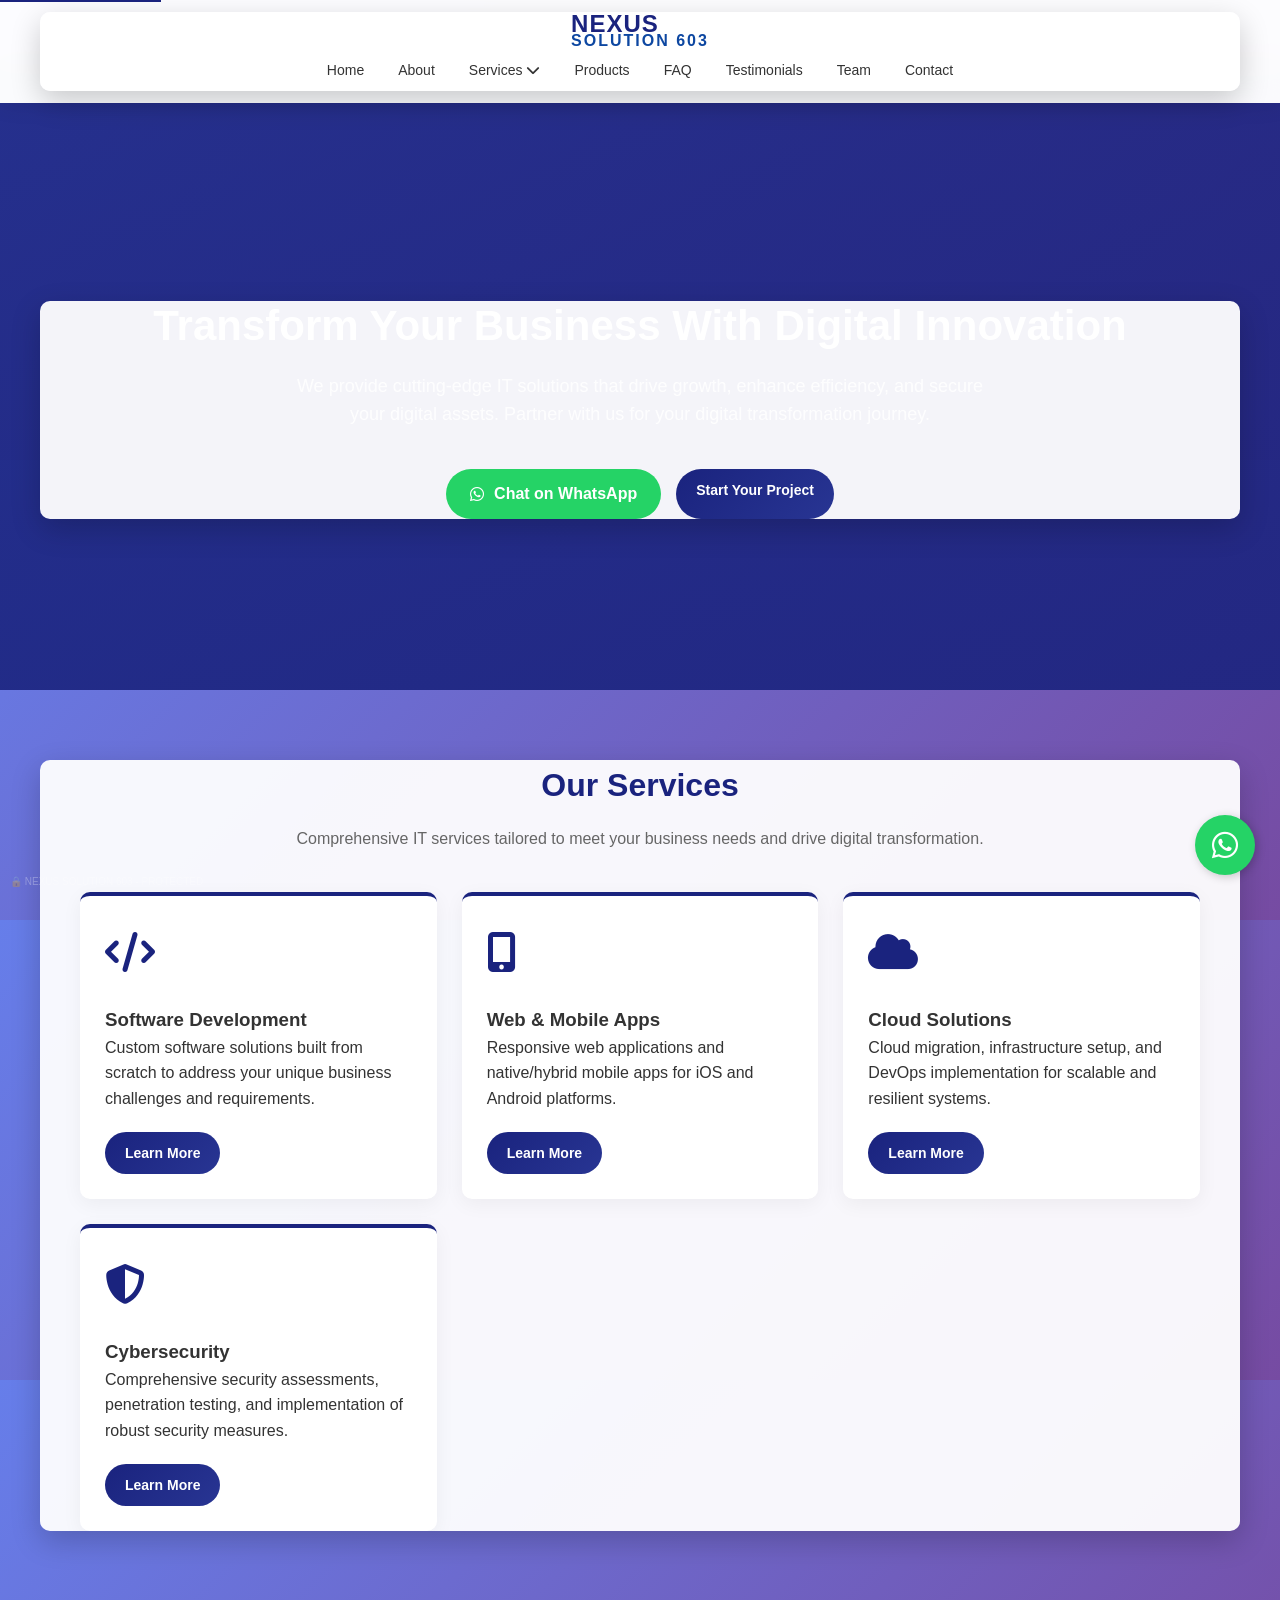
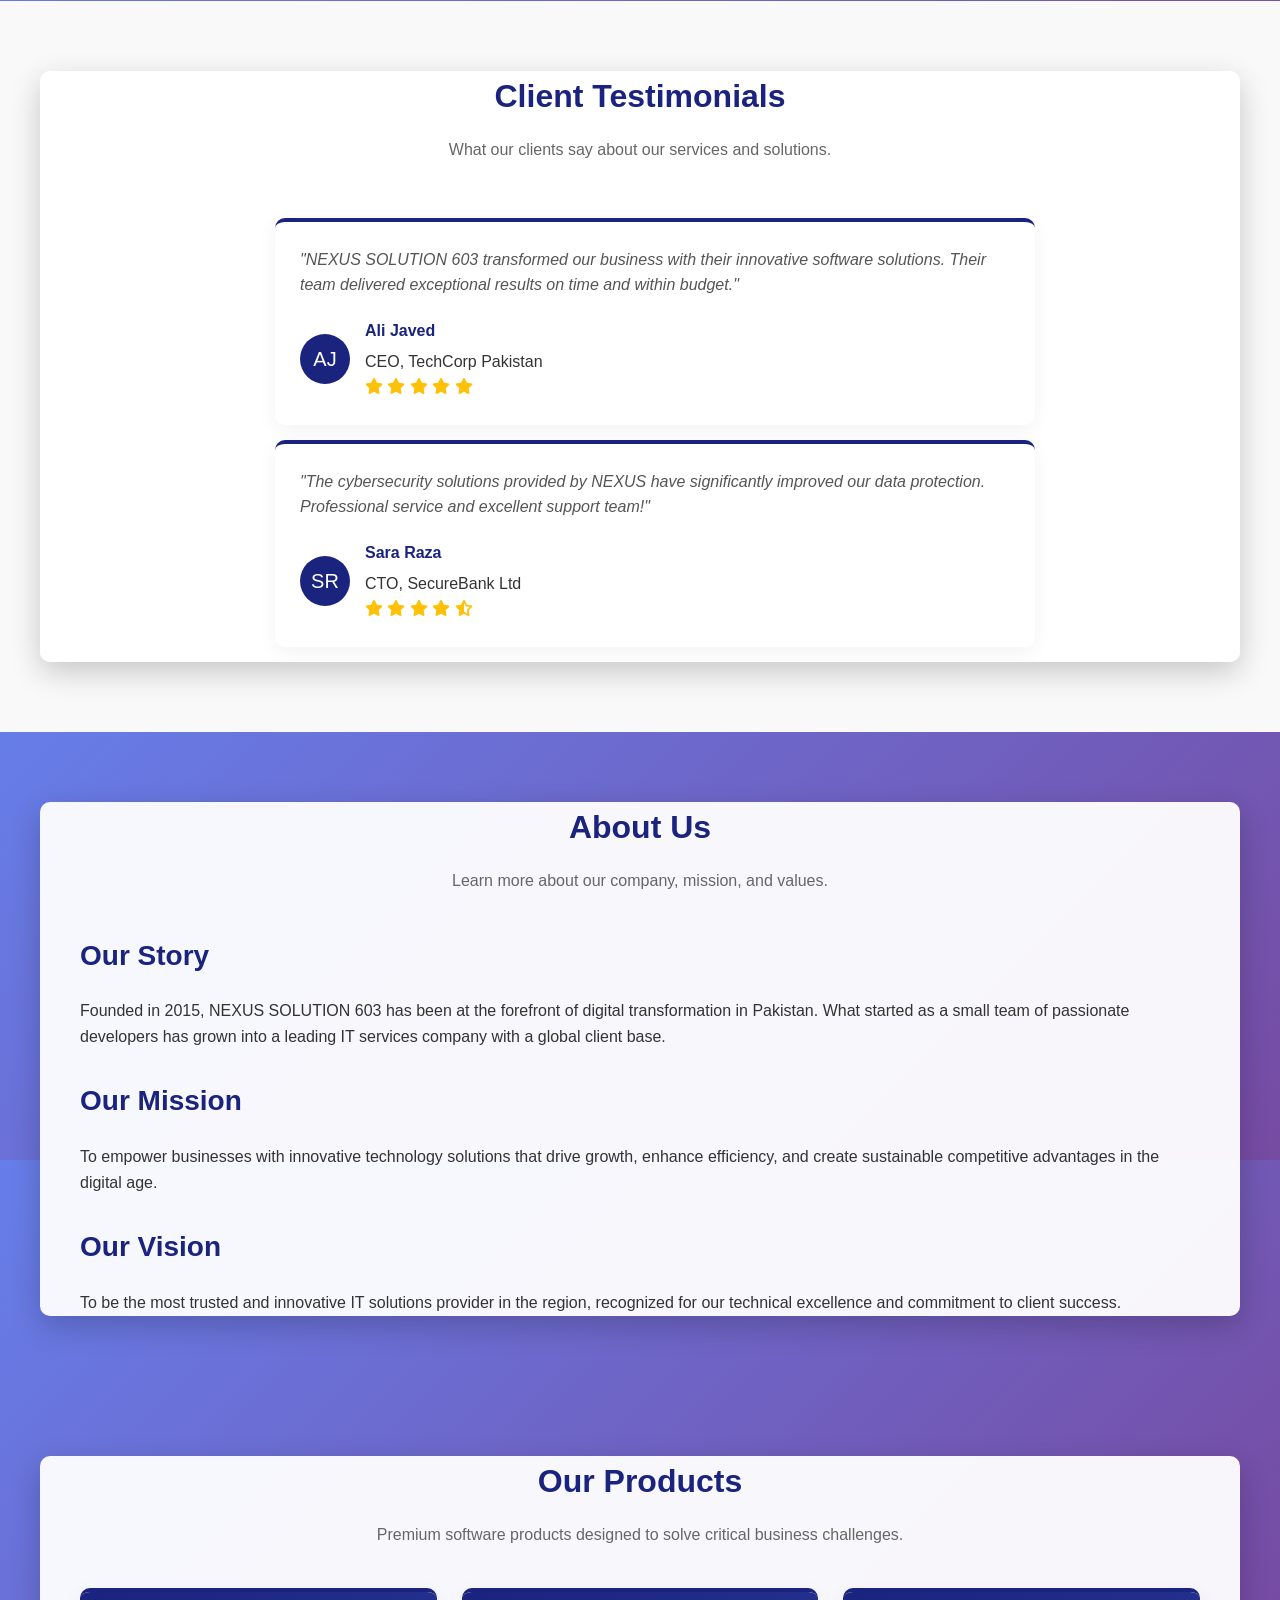
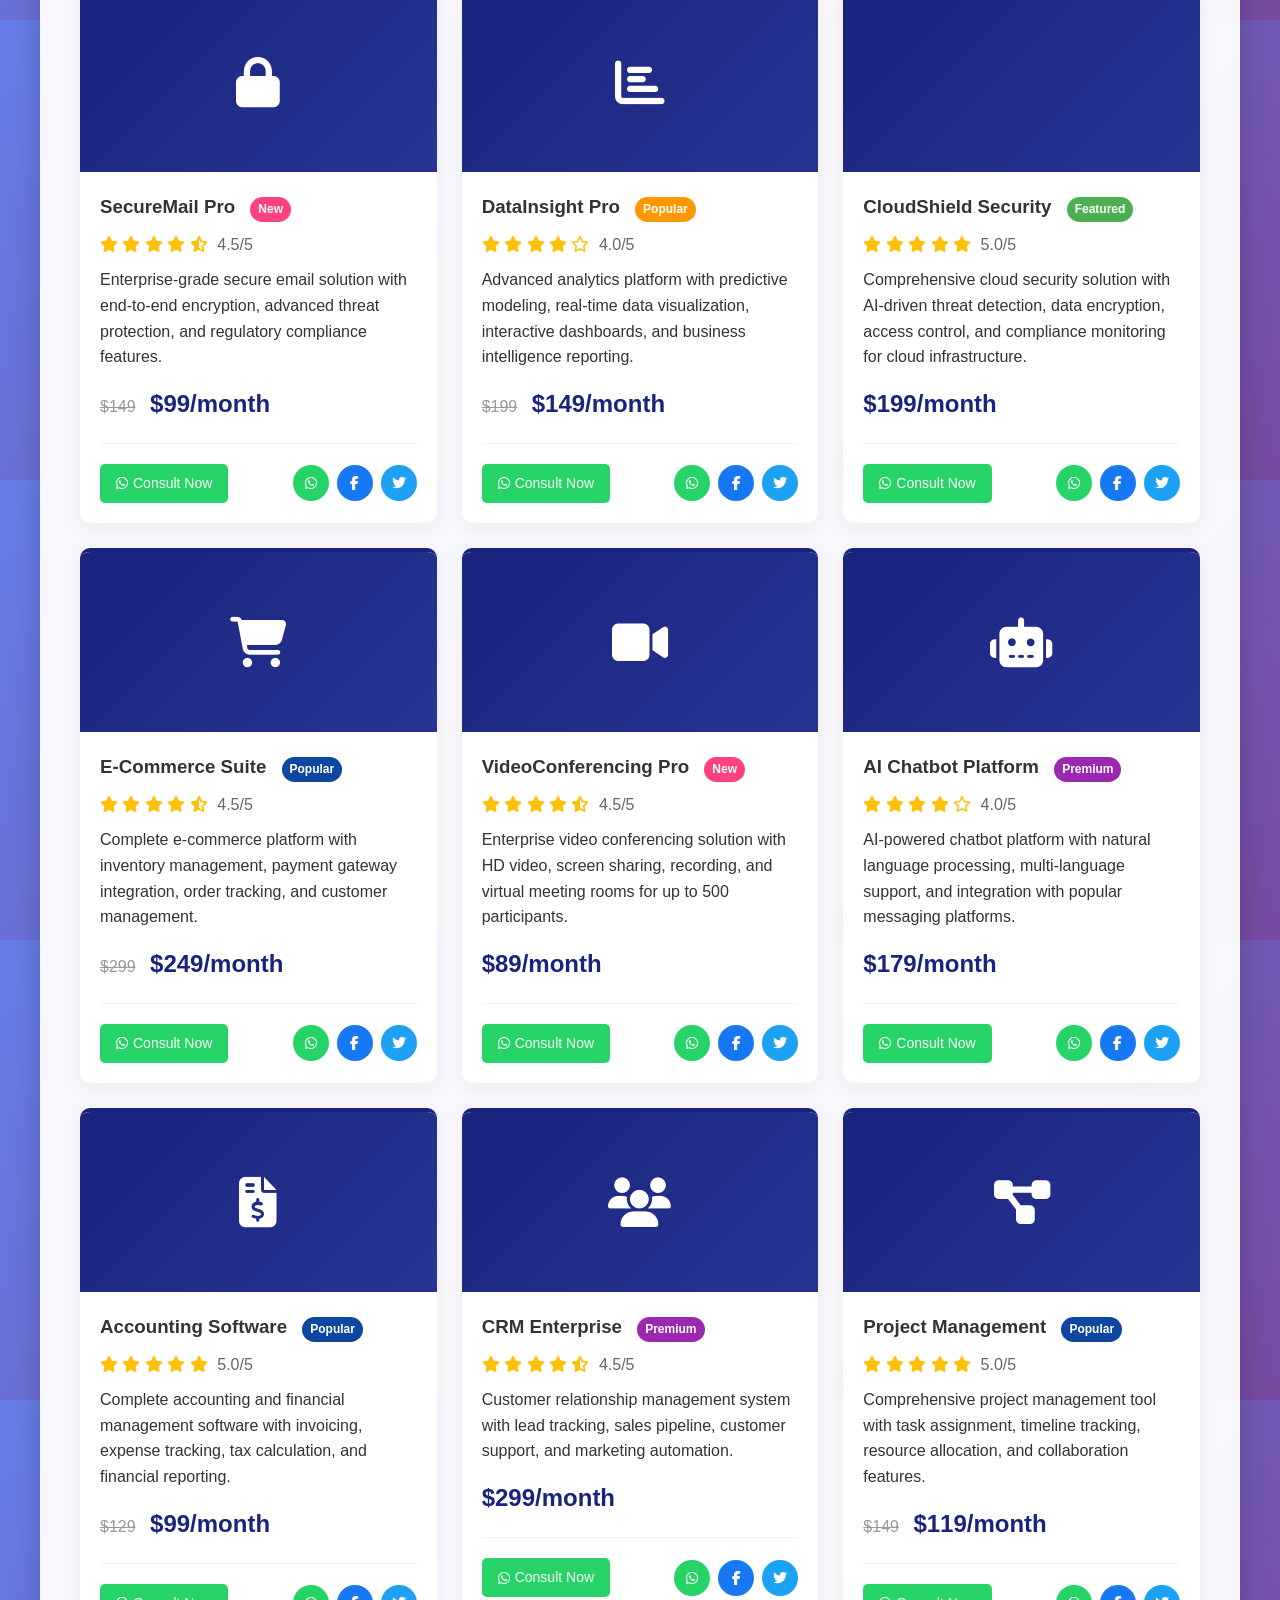
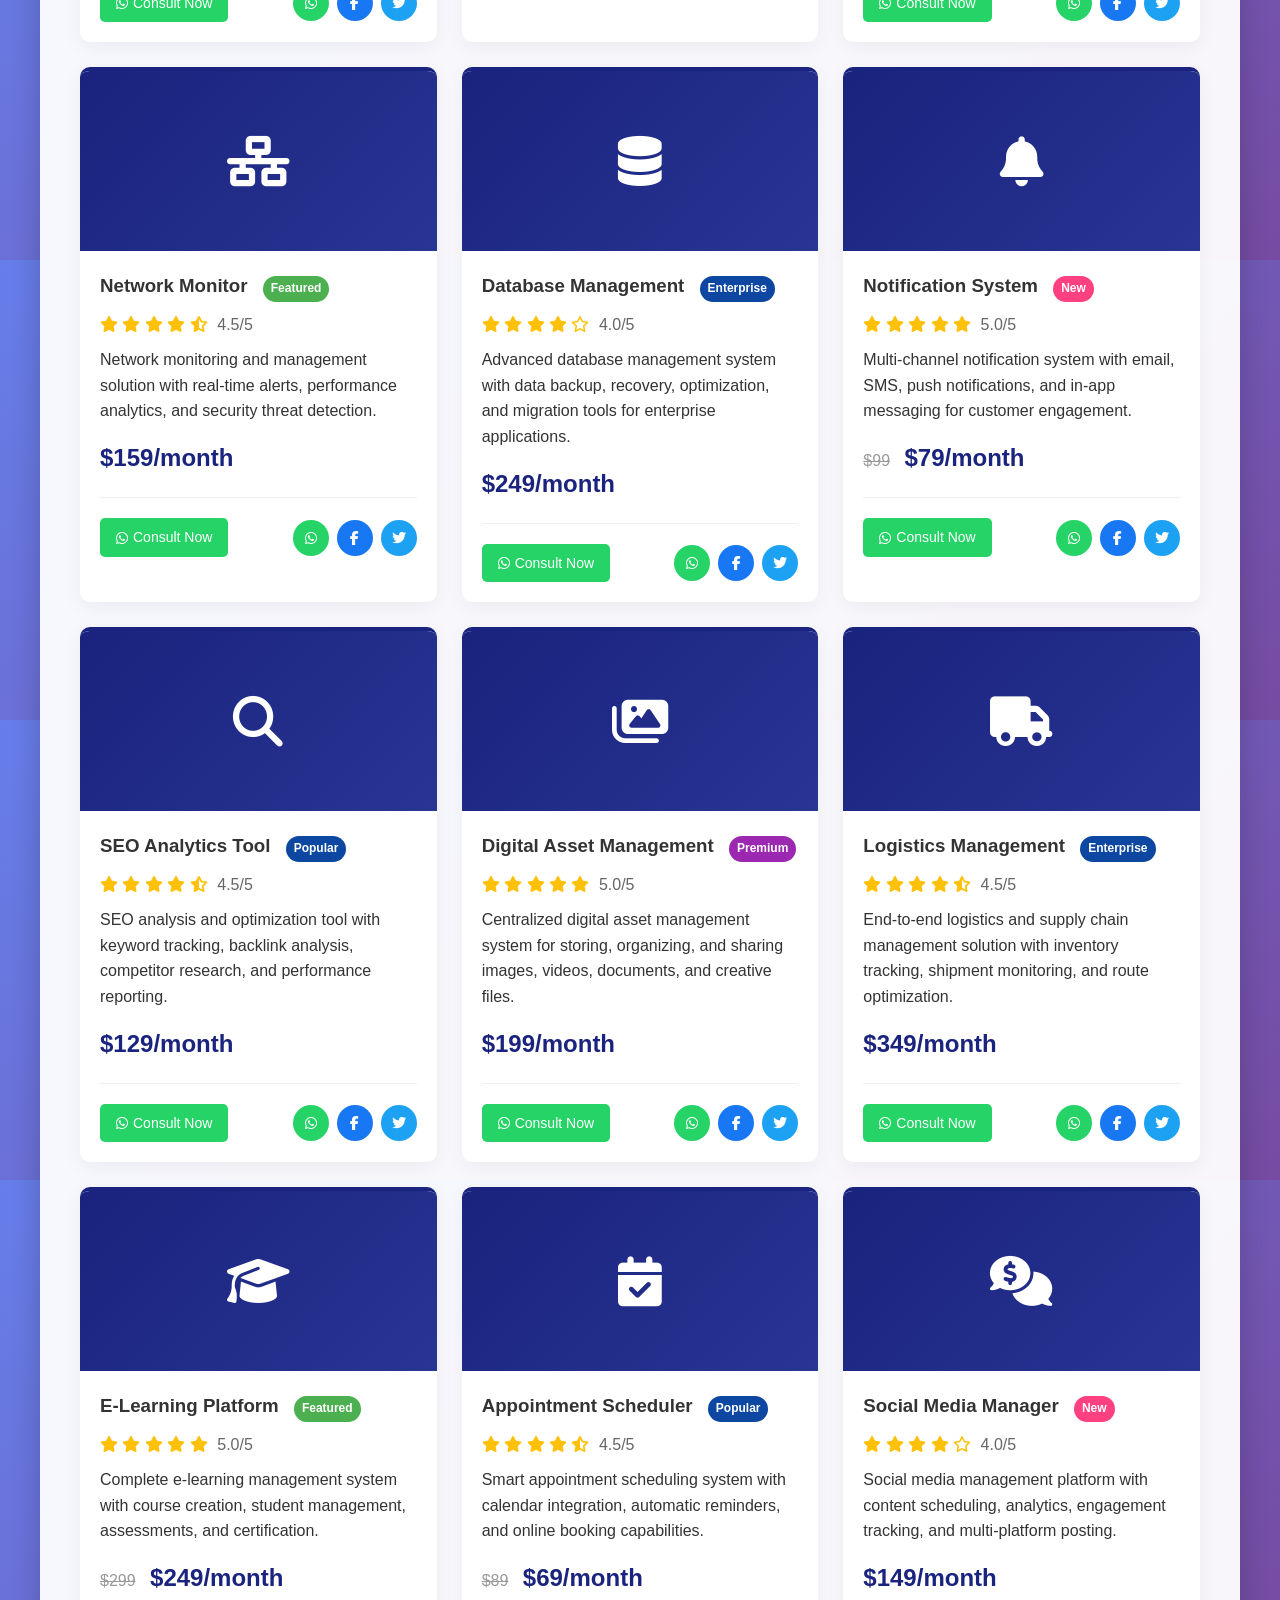
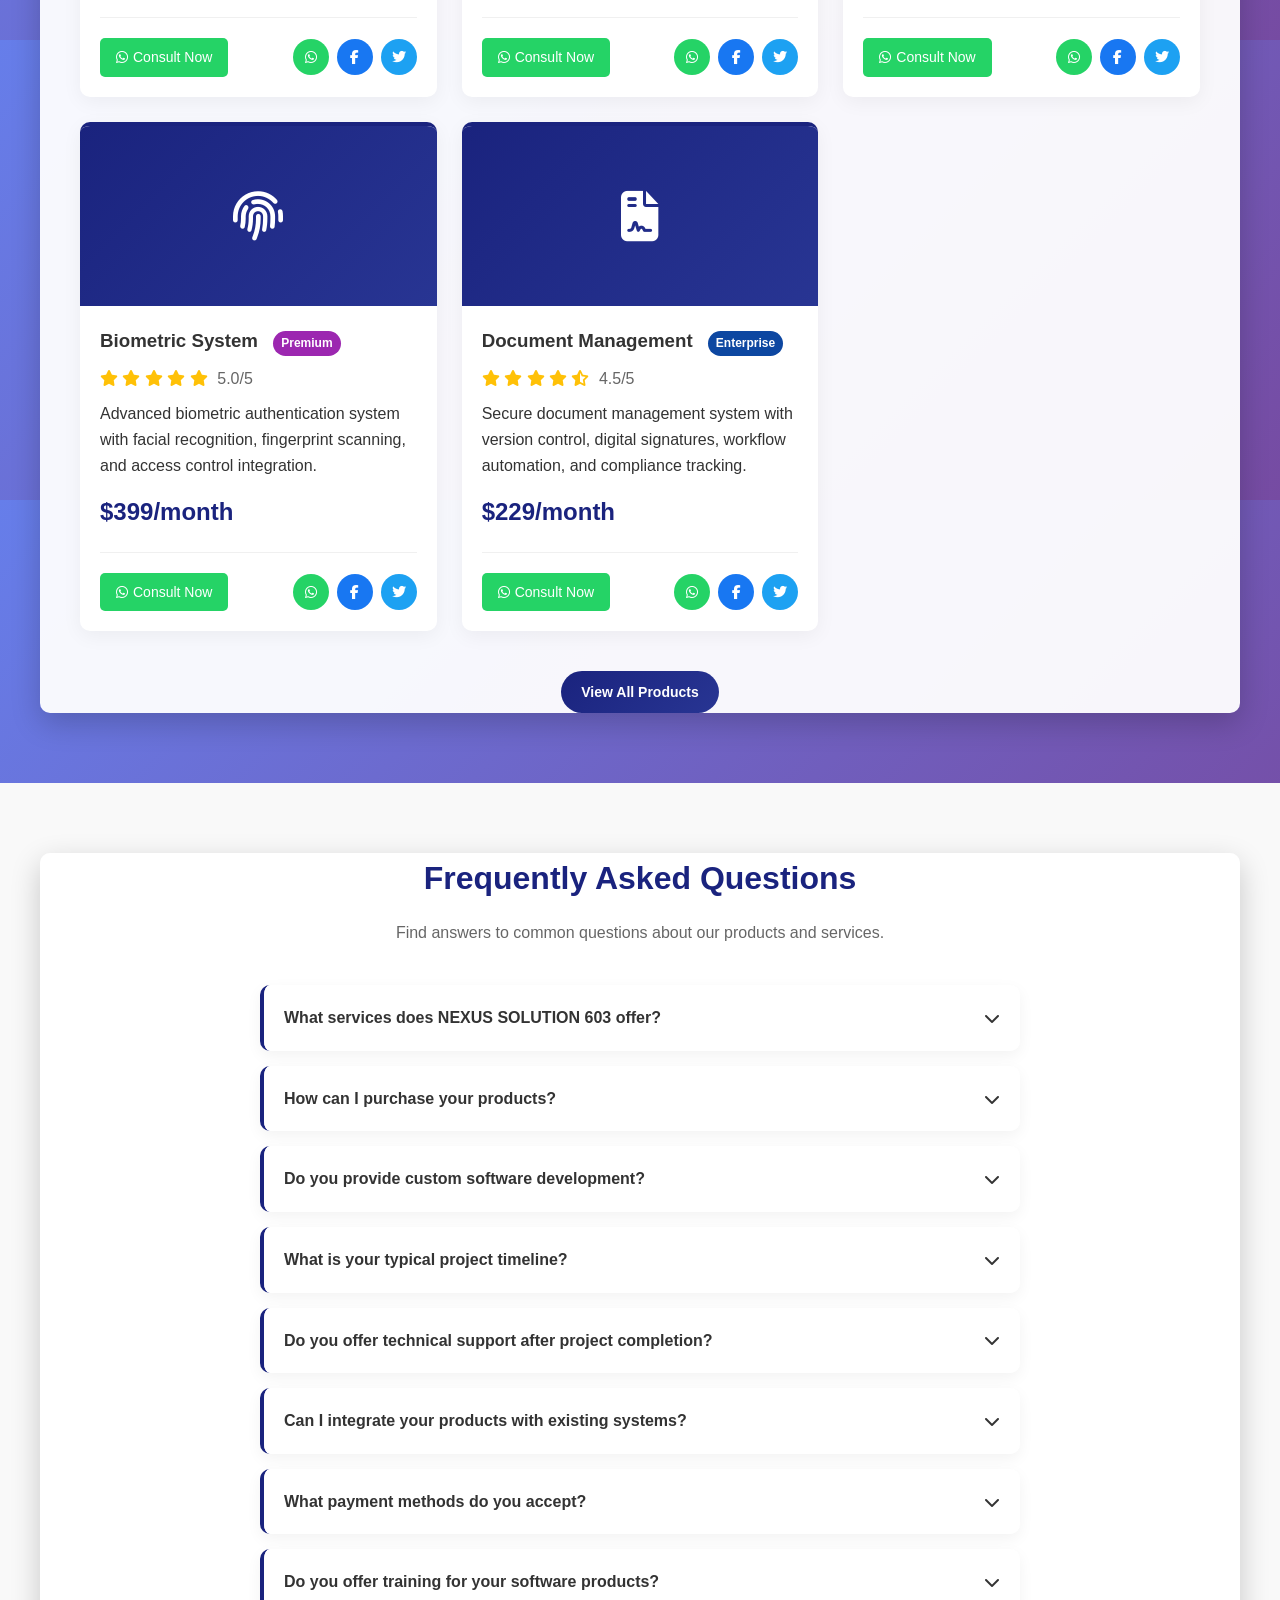
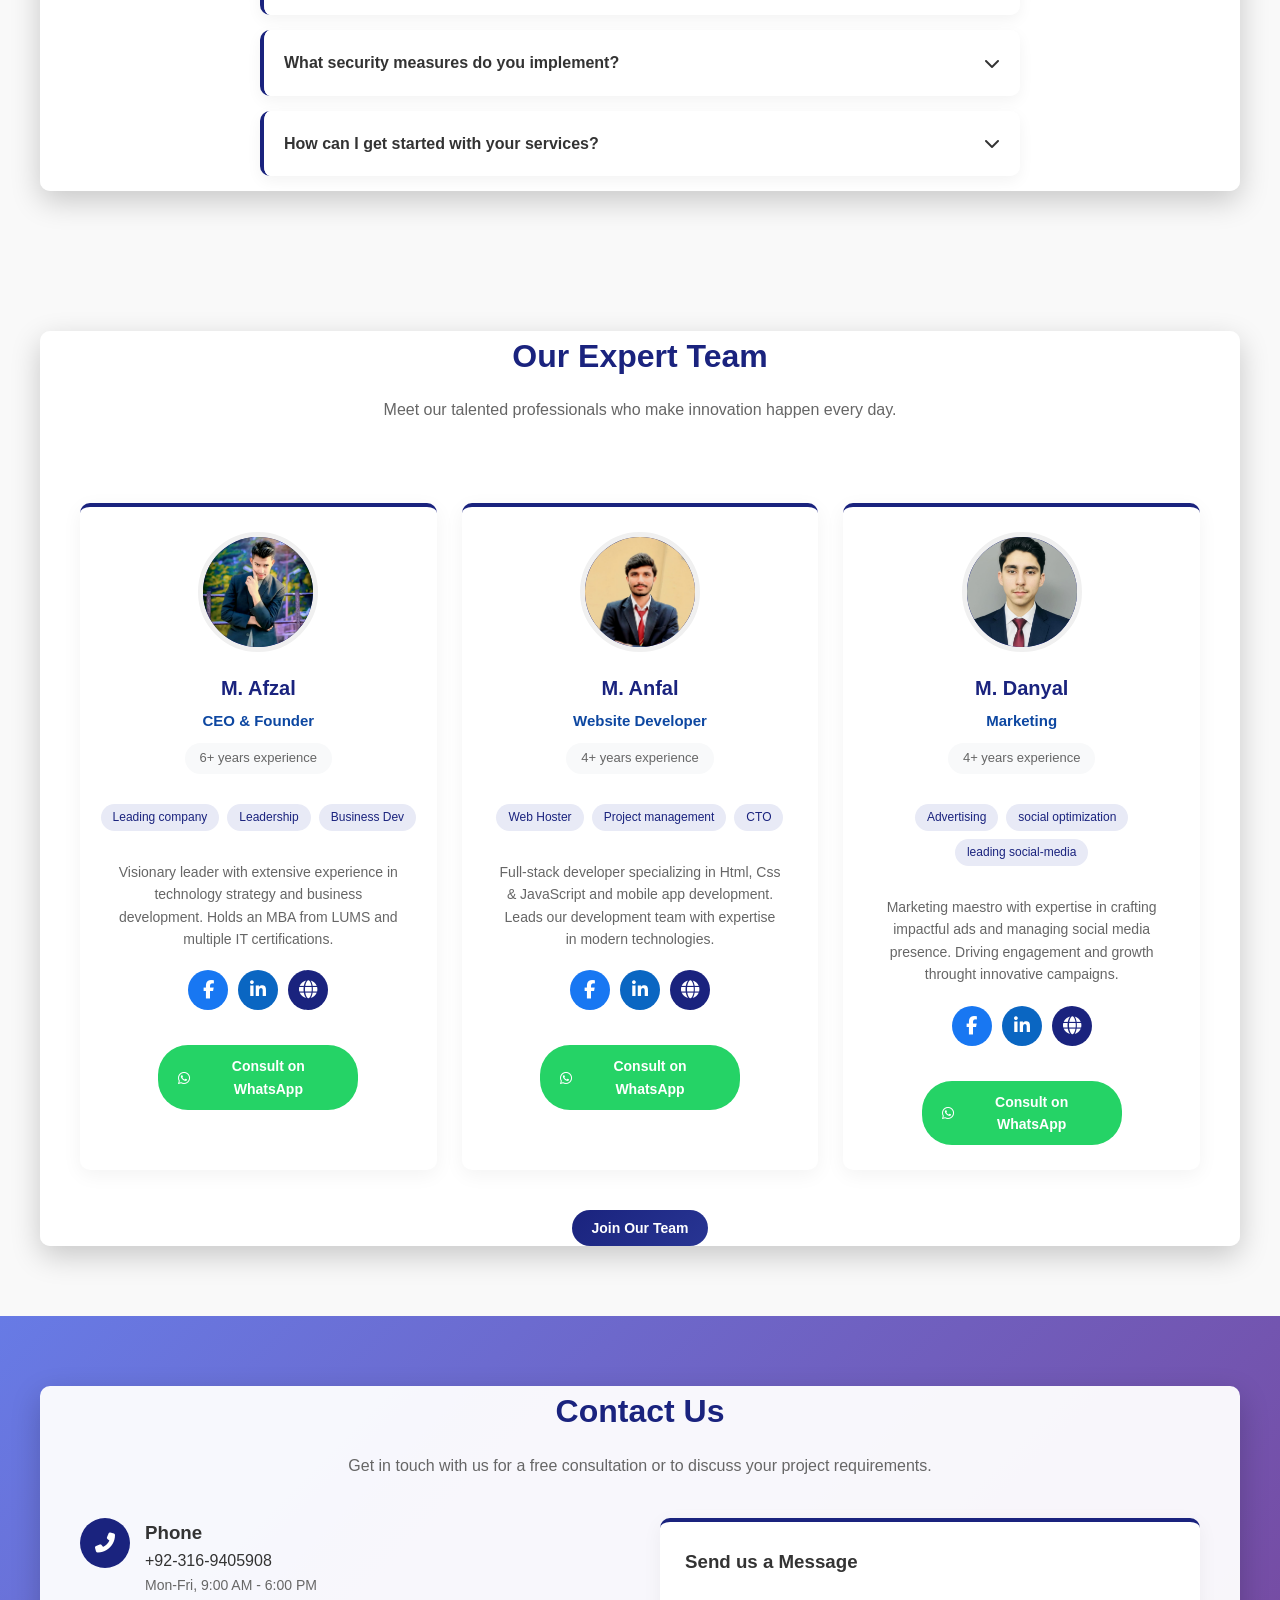
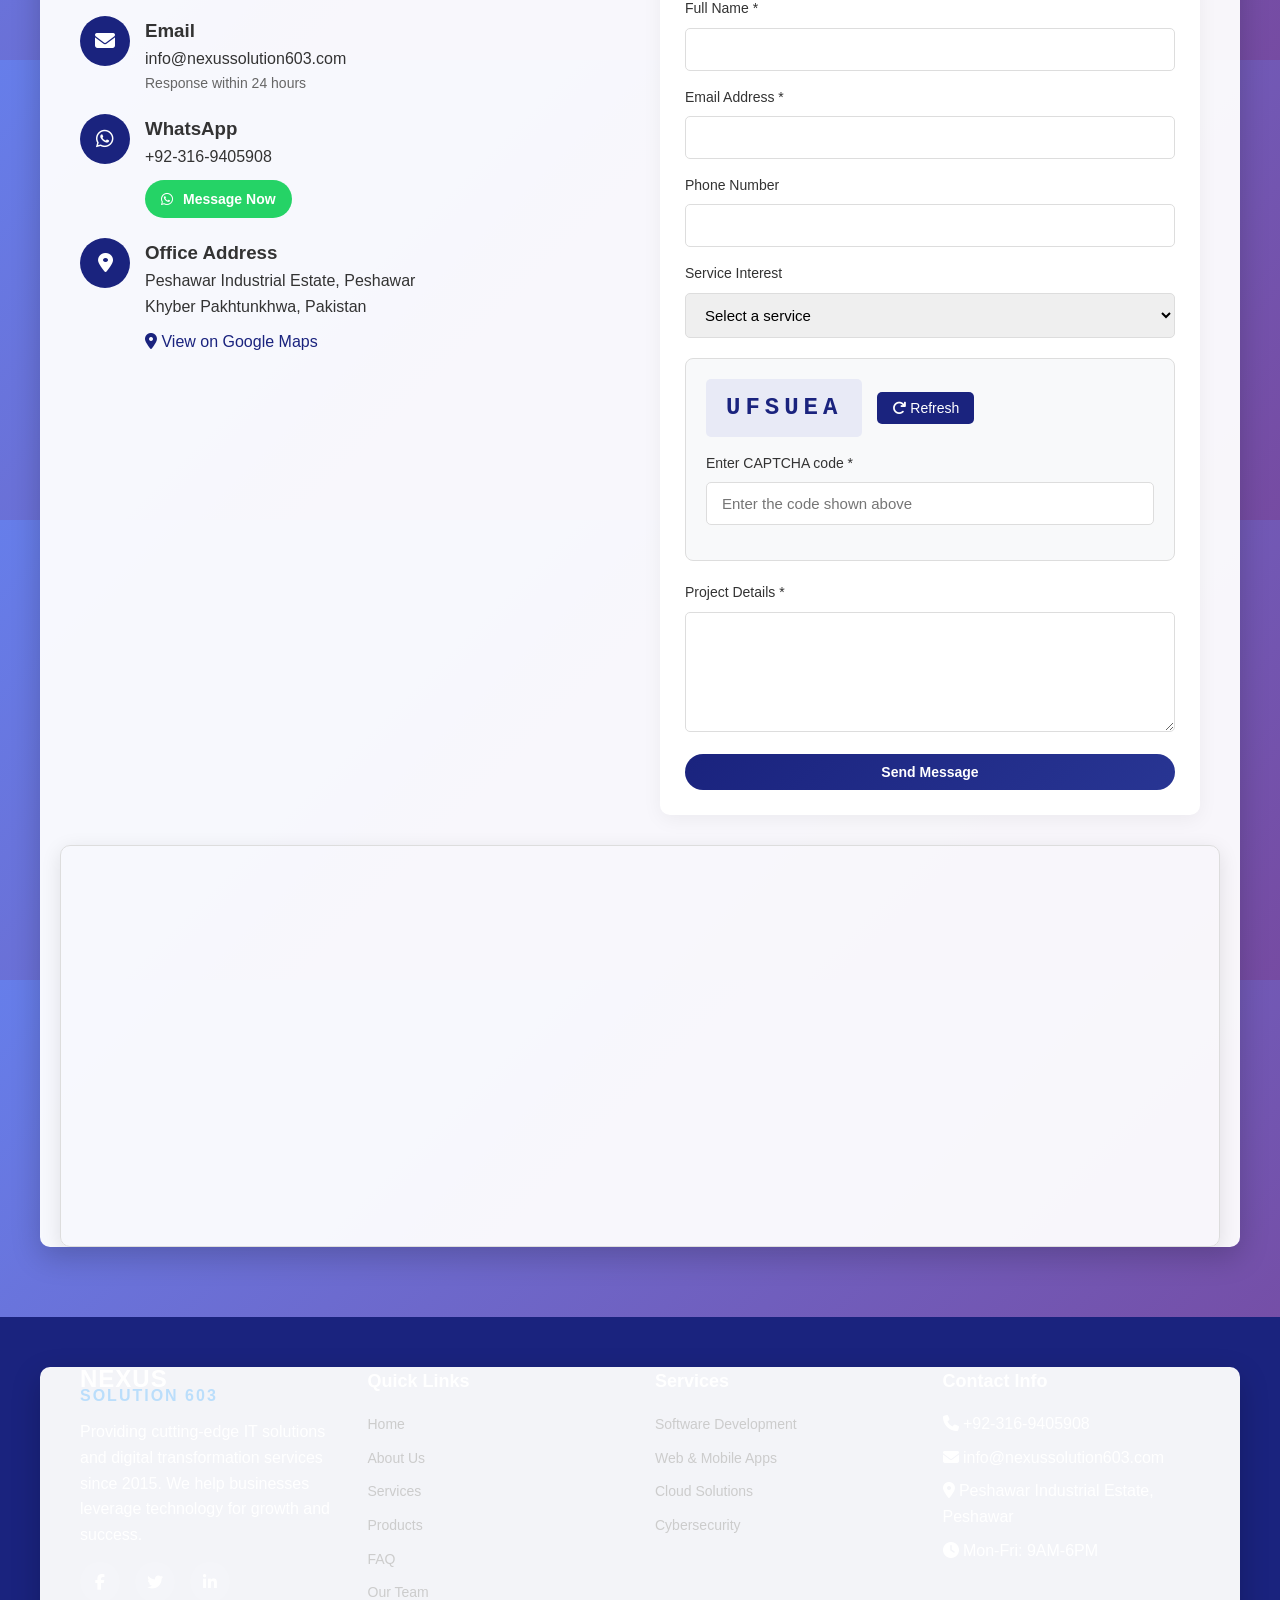
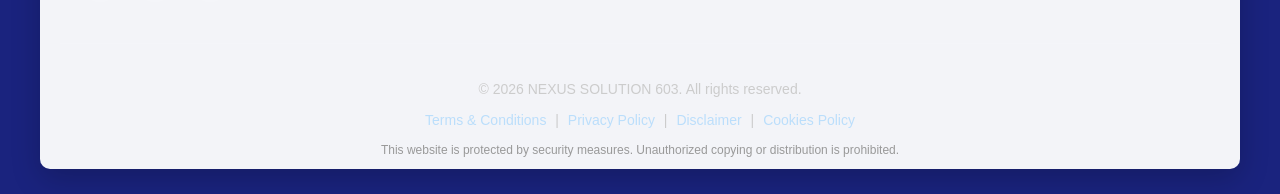
==== commit 5bc20328: "Add link to popup.css and popup.js scripts Signed-off-by: NEXSUS SOLUTION <nexussolution603@gmail.co" ====
--- a/index.html
+++ b/index.html
@@ -4,6 +4,7 @@
     <meta charset="UTF-8">
     <meta name="viewport" content="width=device-width, initial-scale=1.0">
     <link rel="manifest" href="manifest.json">
+    <link rel="stylesheet" href="popup.css">
     <title>NEXUS SOLUTION 603 - Premium IT Services & Digital Solutions</title>
     
     <!-- ========== ENHANCED SECURITY META TAGS ========== -->
@@ -4438,5 +4439,7 @@
             document.documentElement.style.setProperty('--vh', `${window.innerHeight * 0.01}px`);
         });
     </script>
+
+                       <script src="popup.js"></script>
 </body>
 </html>
--- a/popup.css
+++ b/popup.css
@@ -0,0 +1,137 @@
+* {
+    margin: 0;
+    padding: 0;
+    box-sizing: border-box;
+}
+
+body {
+    width: 350px;
+    height: 400px;
+    font-family: 'Segoe UI', Tahoma, Geneva, Verdana, sans-serif;
+    background: linear-gradient(135deg, #667eea 0%, #764ba2 100%);
+    color: #333;
+}
+
+.container {
+    height: 100%;
+    display: flex;
+    flex-direction: column;
+    background: rgba(255, 255, 255, 0.95);
+    border-radius: 10px;
+    overflow: hidden;
+    box-shadow: 0 10px 30px rgba(0, 0, 0, 0.2);
+}
+
+.header {
+    background: linear-gradient(135deg, #667eea 0%, #764ba2 100%);
+    color: white;
+    padding: 20px;
+    text-align: center;
+    border-bottom-left-radius: 20px;
+    border-bottom-right-radius: 20px;
+}
+
+.header h1 {
+    font-size: 22px;
+    font-weight: 600;
+    margin-bottom: 8px;
+    text-shadow: 1px 1px 3px rgba(0, 0, 0, 0.3);
+}
+
+.url {
+    font-size: 12px;
+    opacity: 0.9;
+    background: rgba(255, 255, 255, 0.1);
+    padding: 4px 10px;
+    border-radius: 20px;
+    display: inline-block;
+    margin-top: 5px;
+}
+
+.content {
+    flex: 1;
+    padding: 20px;
+    overflow-y: auto;
+}
+
+.btn {
+    width: 100%;
+    padding: 12px 20px;
+    margin: 10px 0;
+    border: none;
+    border-radius: 8px;
+    font-size: 14px;
+    font-weight: 500;
+    cursor: pointer;
+    transition: all 0.3s ease;
+    display: flex;
+    align-items: center;
+    justify-content: center;
+    gap: 8px;
+}
+
+.btn:hover {
+    transform: translateY(-2px);
+    box-shadow: 0 5px 15px rgba(0, 0, 0, 0.1);
+}
+
+.btn:active {
+    transform: translateY(0);
+}
+
+.primary {
+    background: linear-gradient(135deg, #667eea 0%, #764ba2 100%);
+    color: white;
+}
+
+.secondary {
+    background: #f0f0f0;
+    color: #333;
+    border: 2px solid #667eea;
+}
+
+.small {
+    padding: 8px 15px;
+    font-size: 13px;
+    background: #4CAF50;
+    color: white;
+    border: none;
+}
+
+.feature {
+    margin-top: 20px;
+    padding: 15px;
+    background: #f8f9fa;
+    border-radius: 8px;
+}
+
+.feature h3 {
+    margin-bottom: 10px;
+    color: #667eea;
+    font-size: 16px;
+}
+
+.status {
+    margin-top: 20px;
+    padding: 10px;
+    background: #e8f4fd;
+    border-radius: 8px;
+    text-align: center;
+}
+
+#statusText {
+    font-weight: 600;
+    color: #4CAF50;
+}
+
+.footer {
+    padding: 10px 20px;
+    background: #f8f9fa;
+    border-top: 1px solid #eee;
+    text-align: center;
+}
+
+.version {
+    font-size: 12px;
+    color: #666;
+}
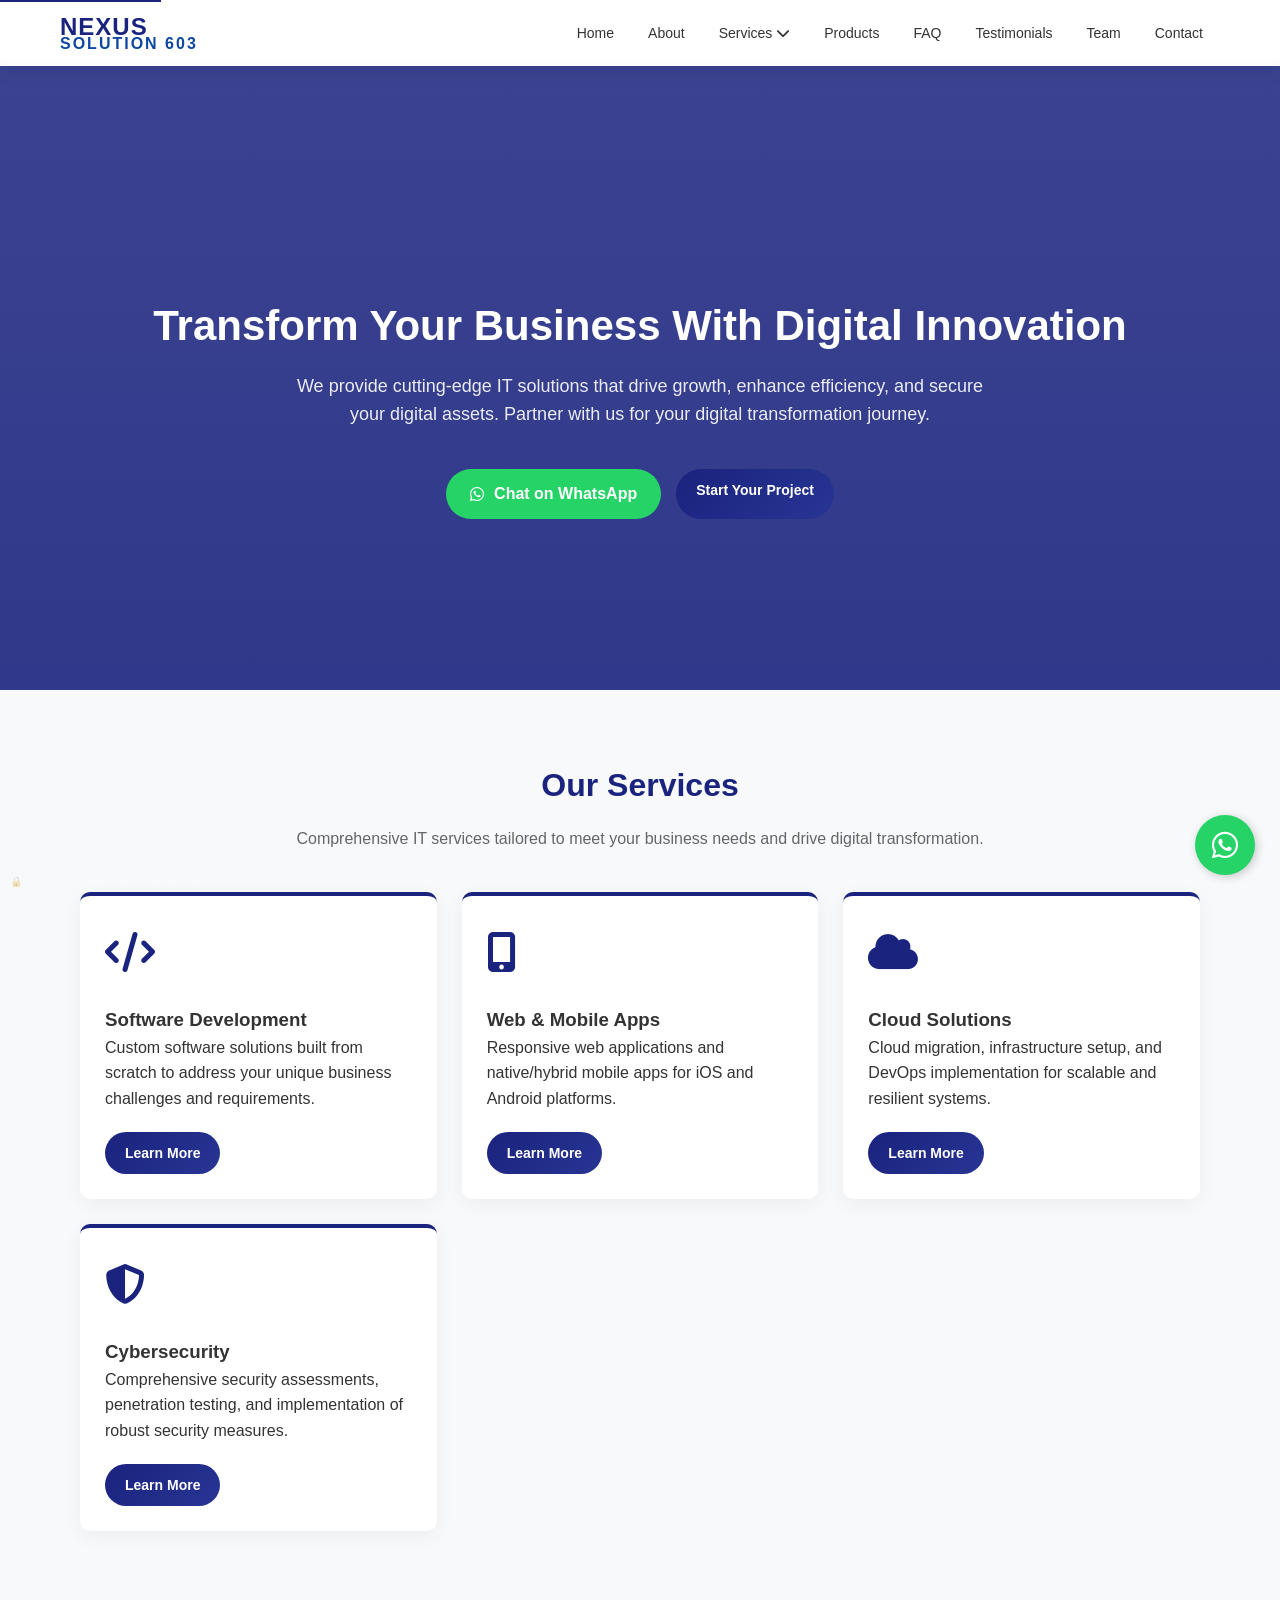
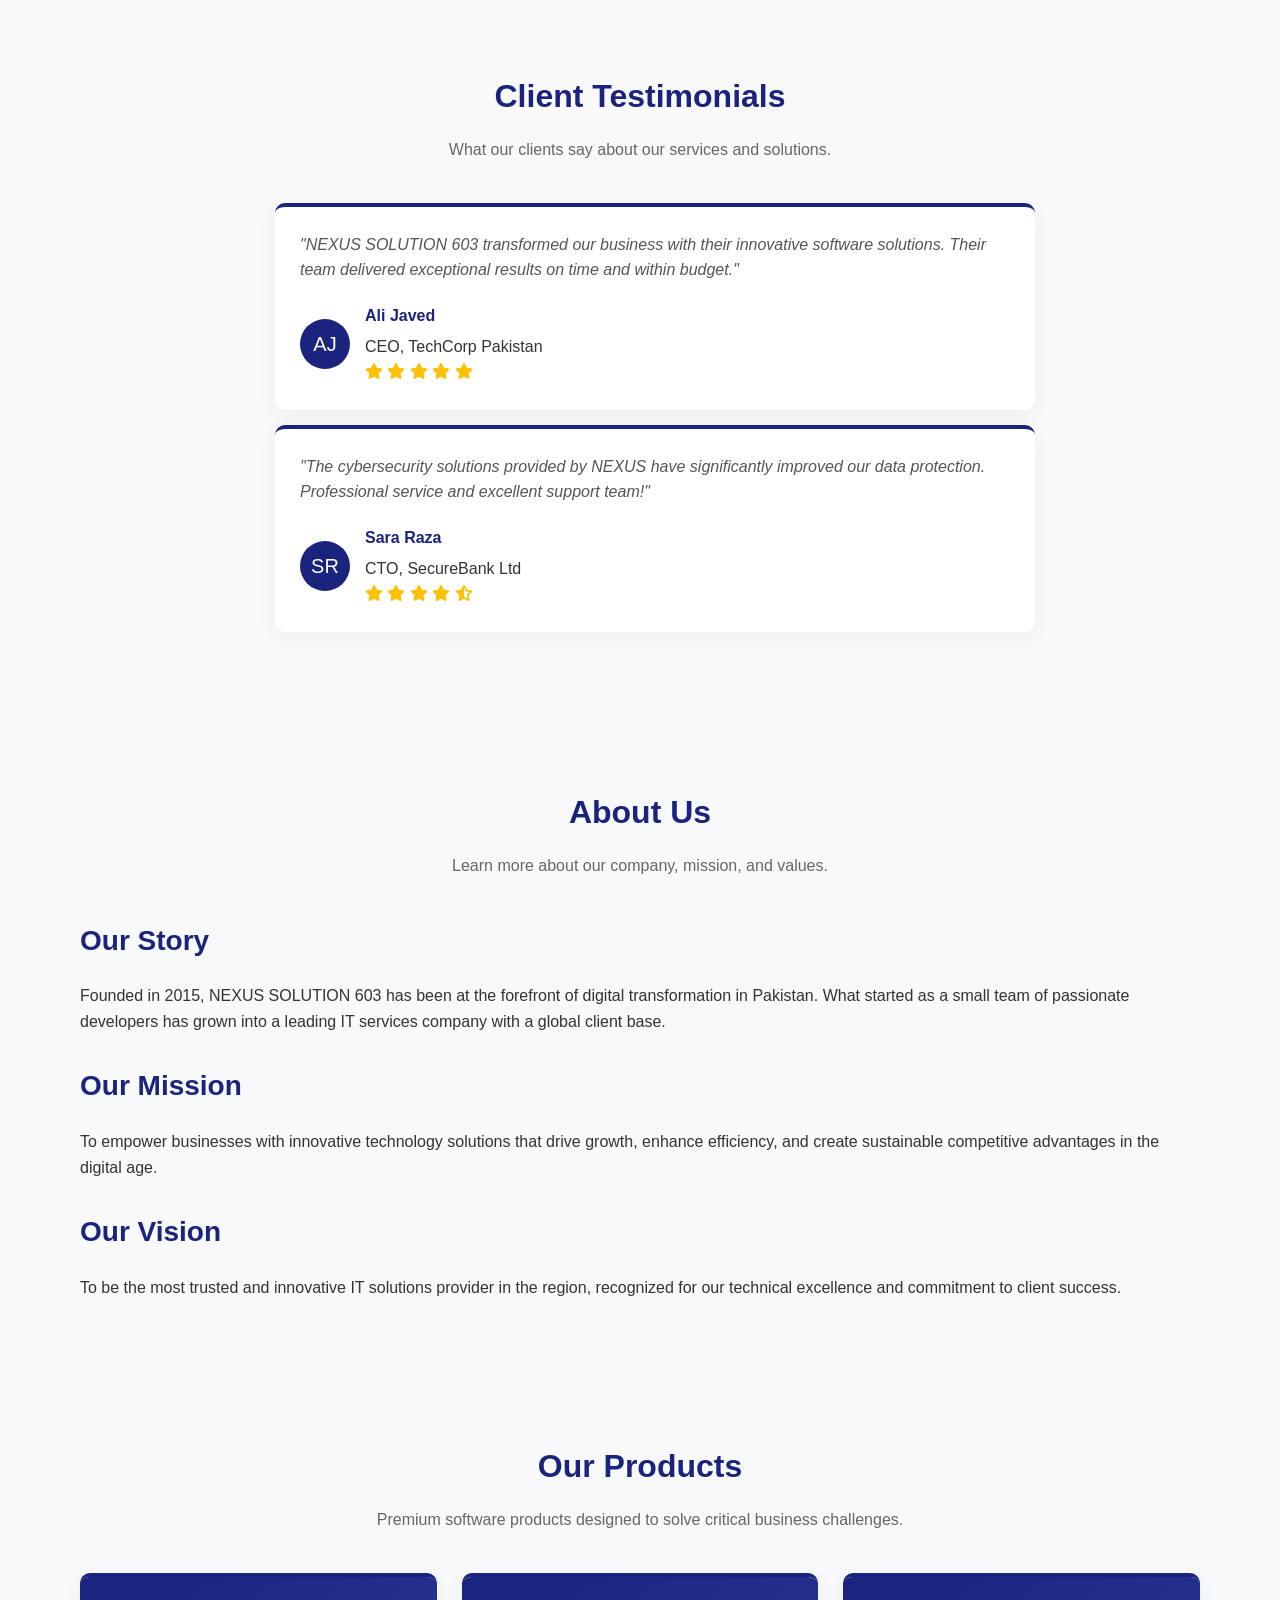
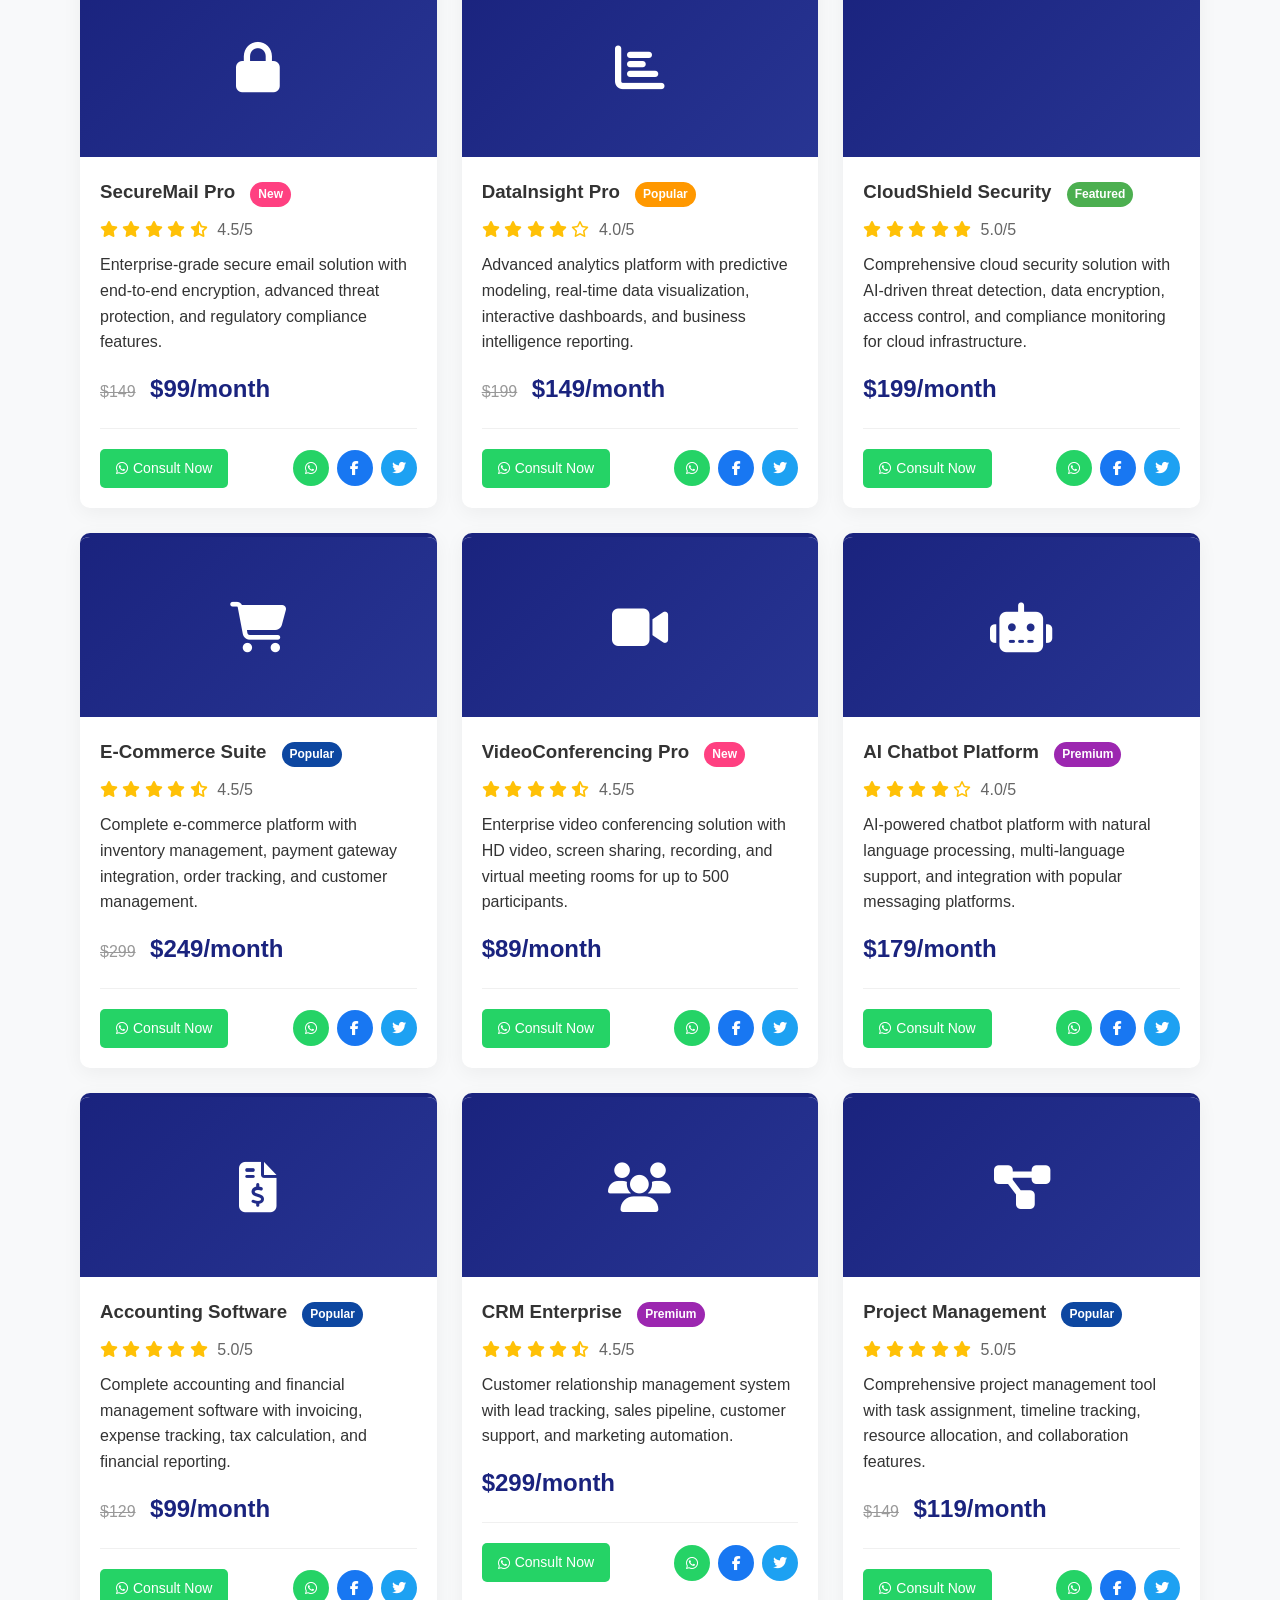
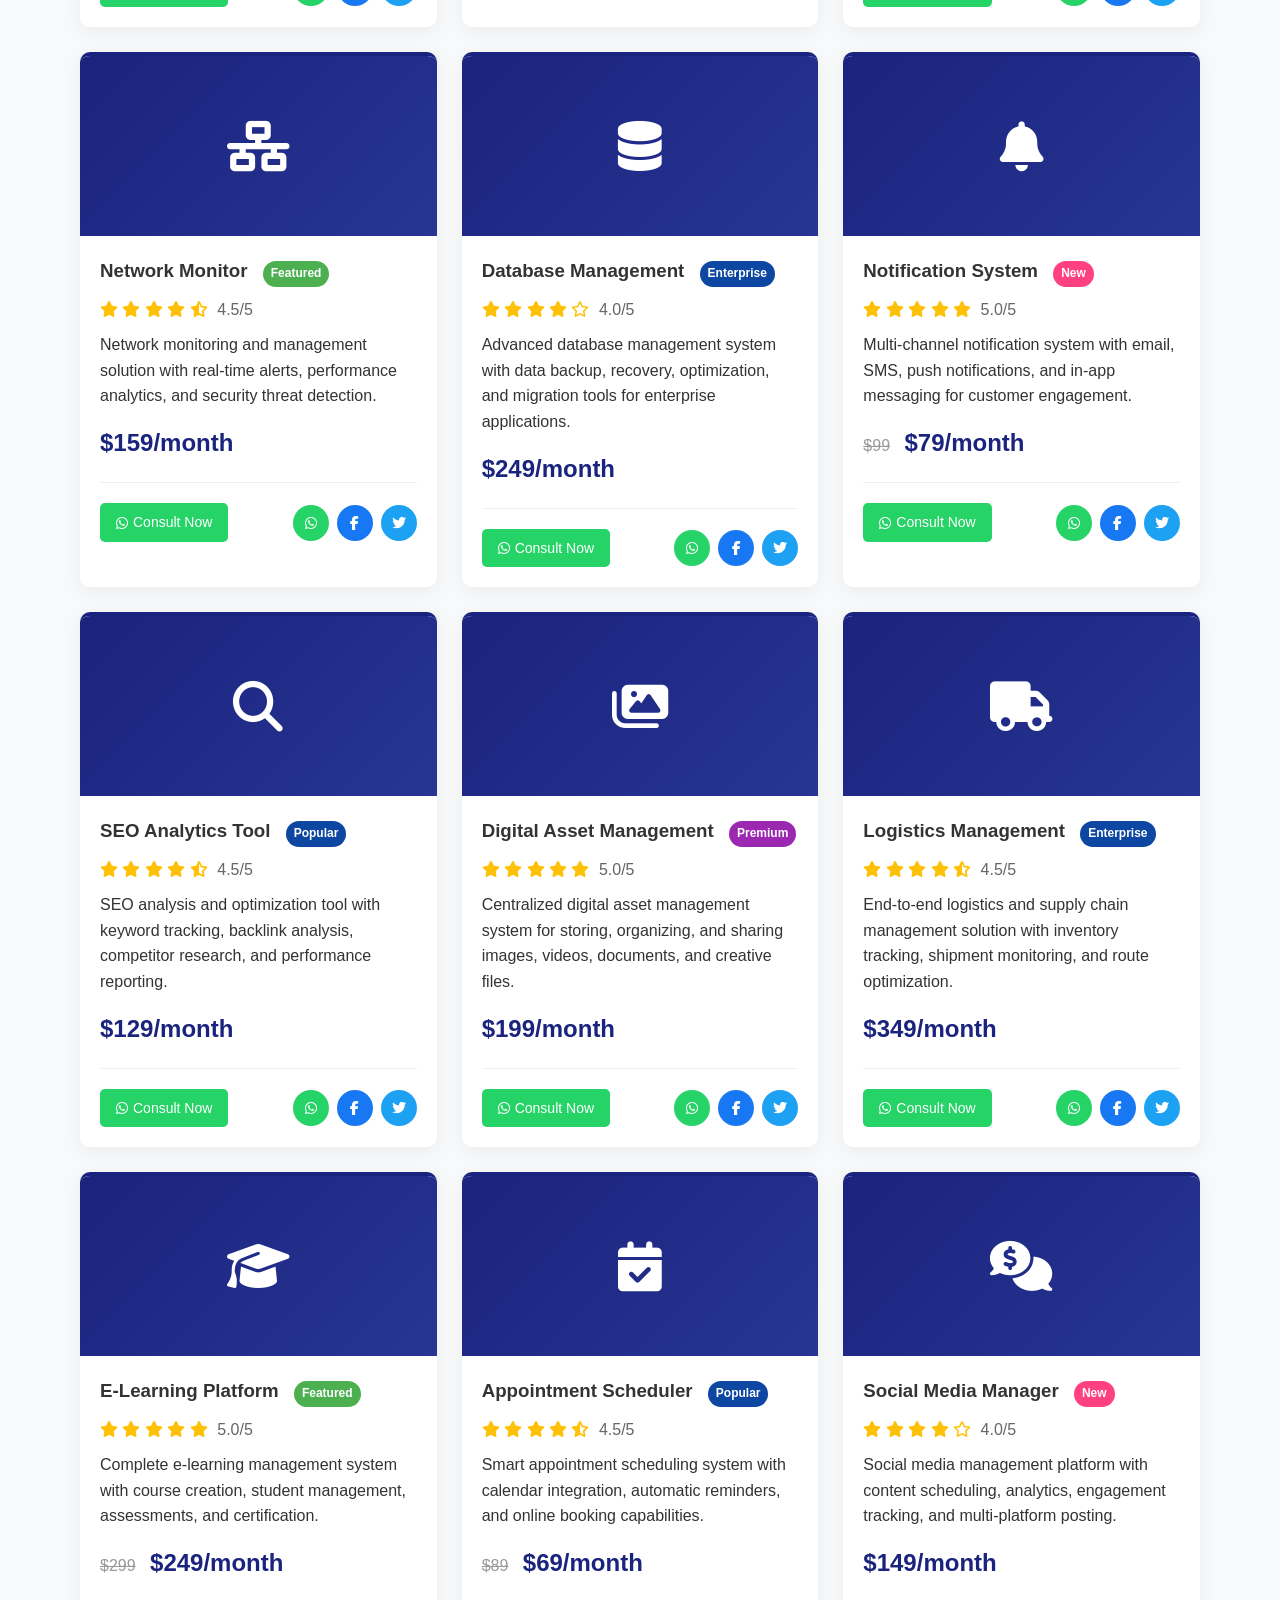
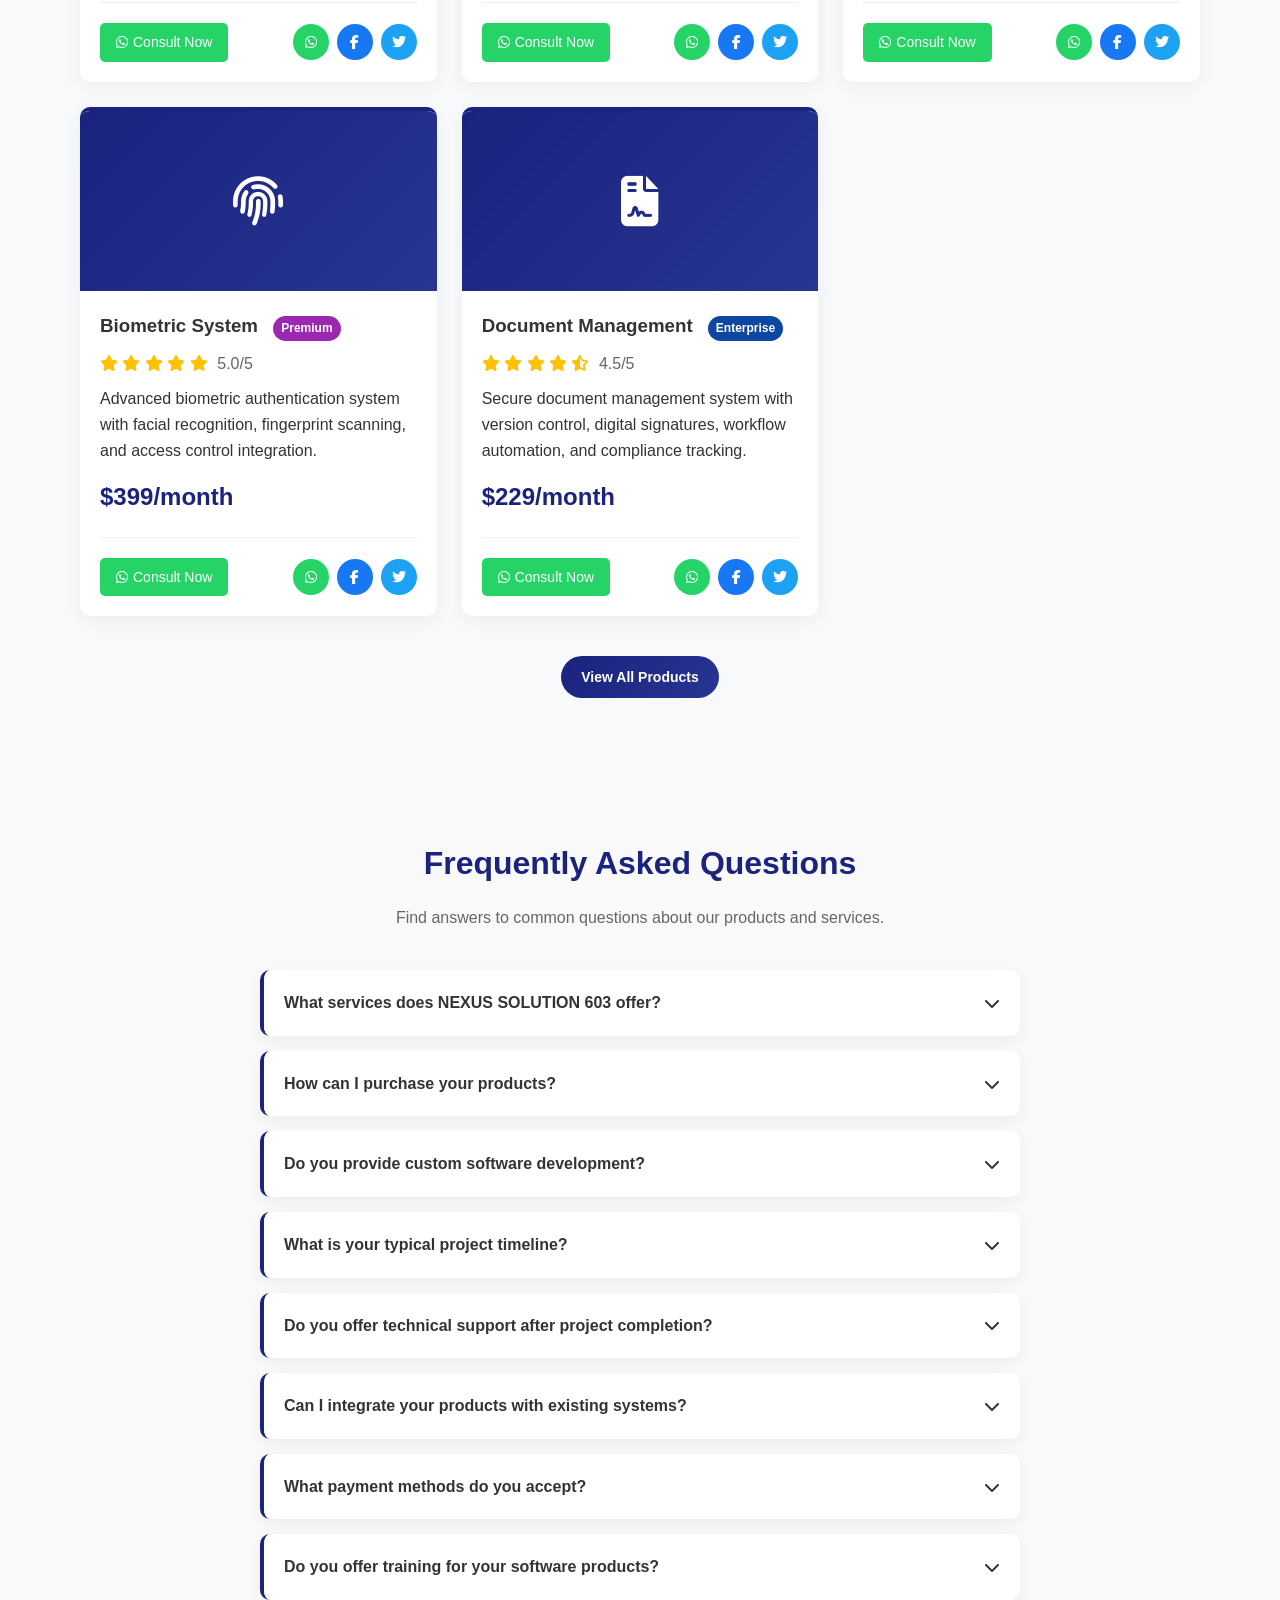
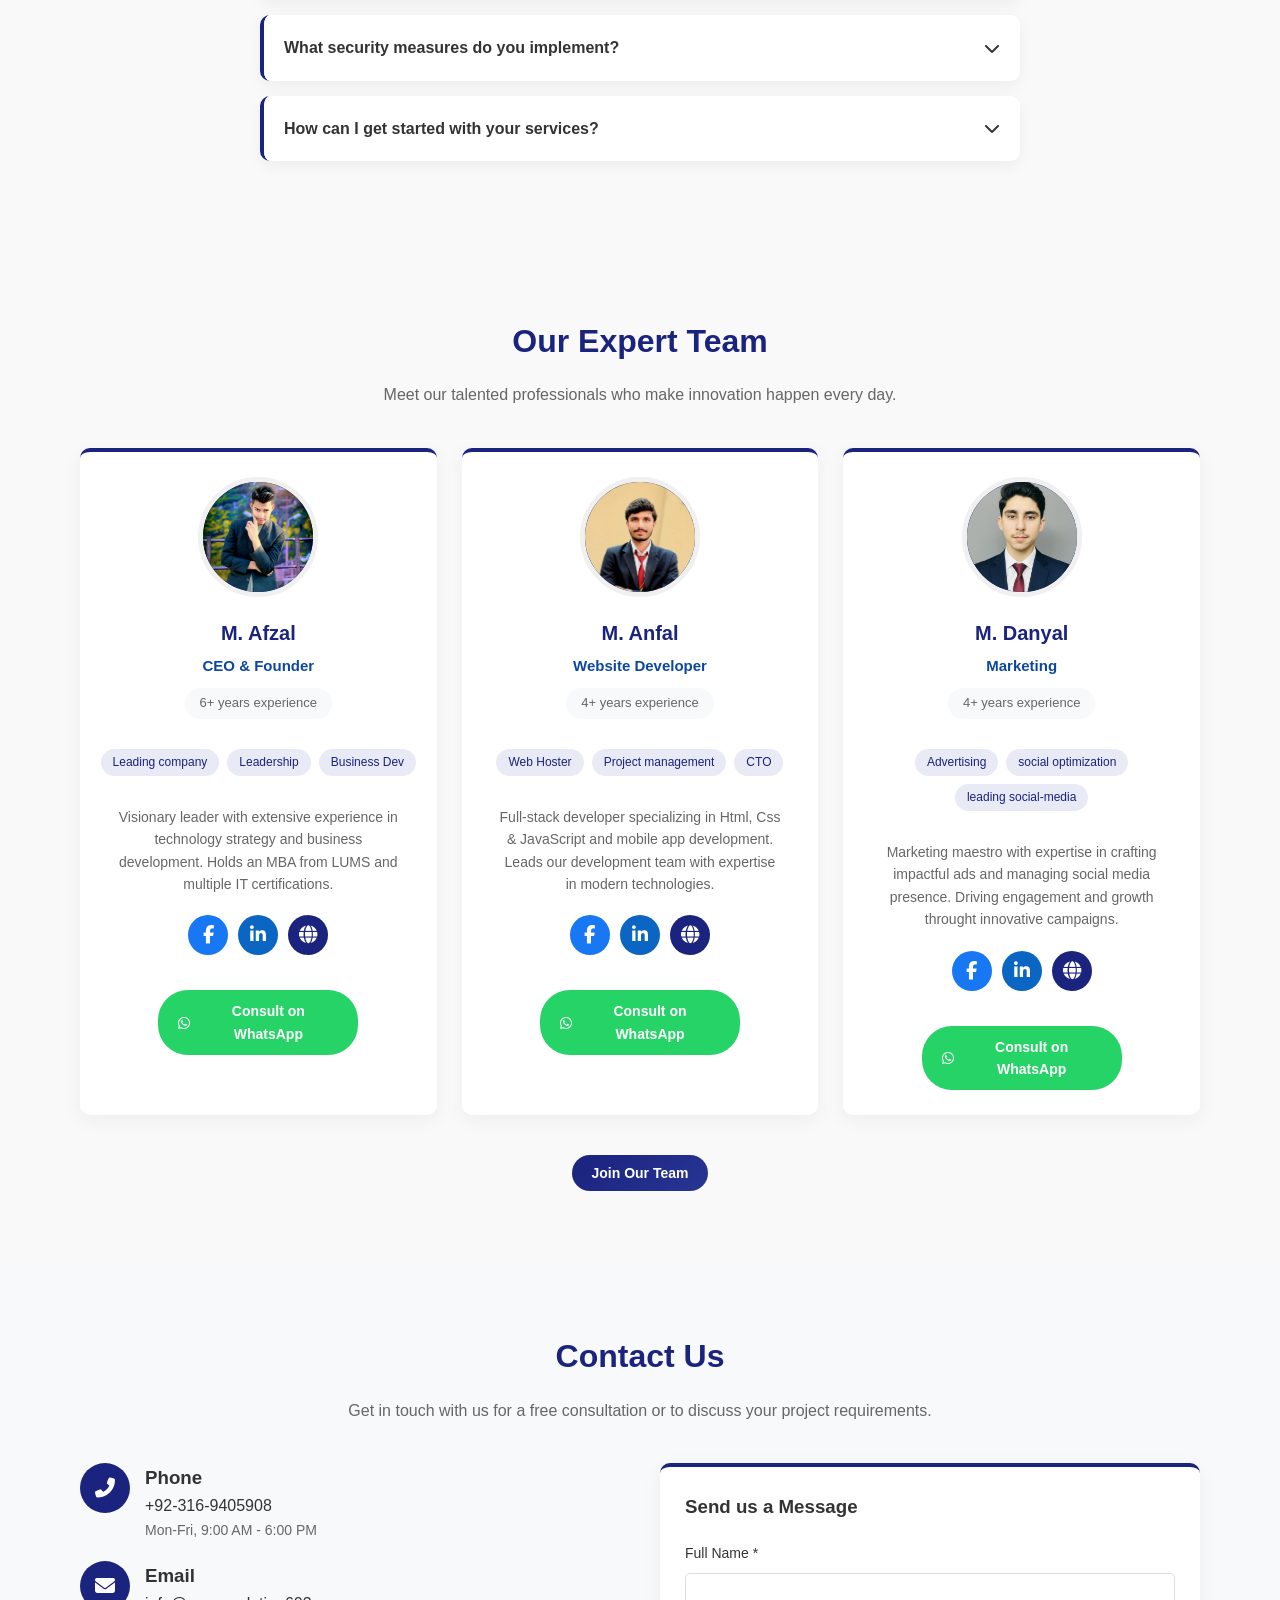
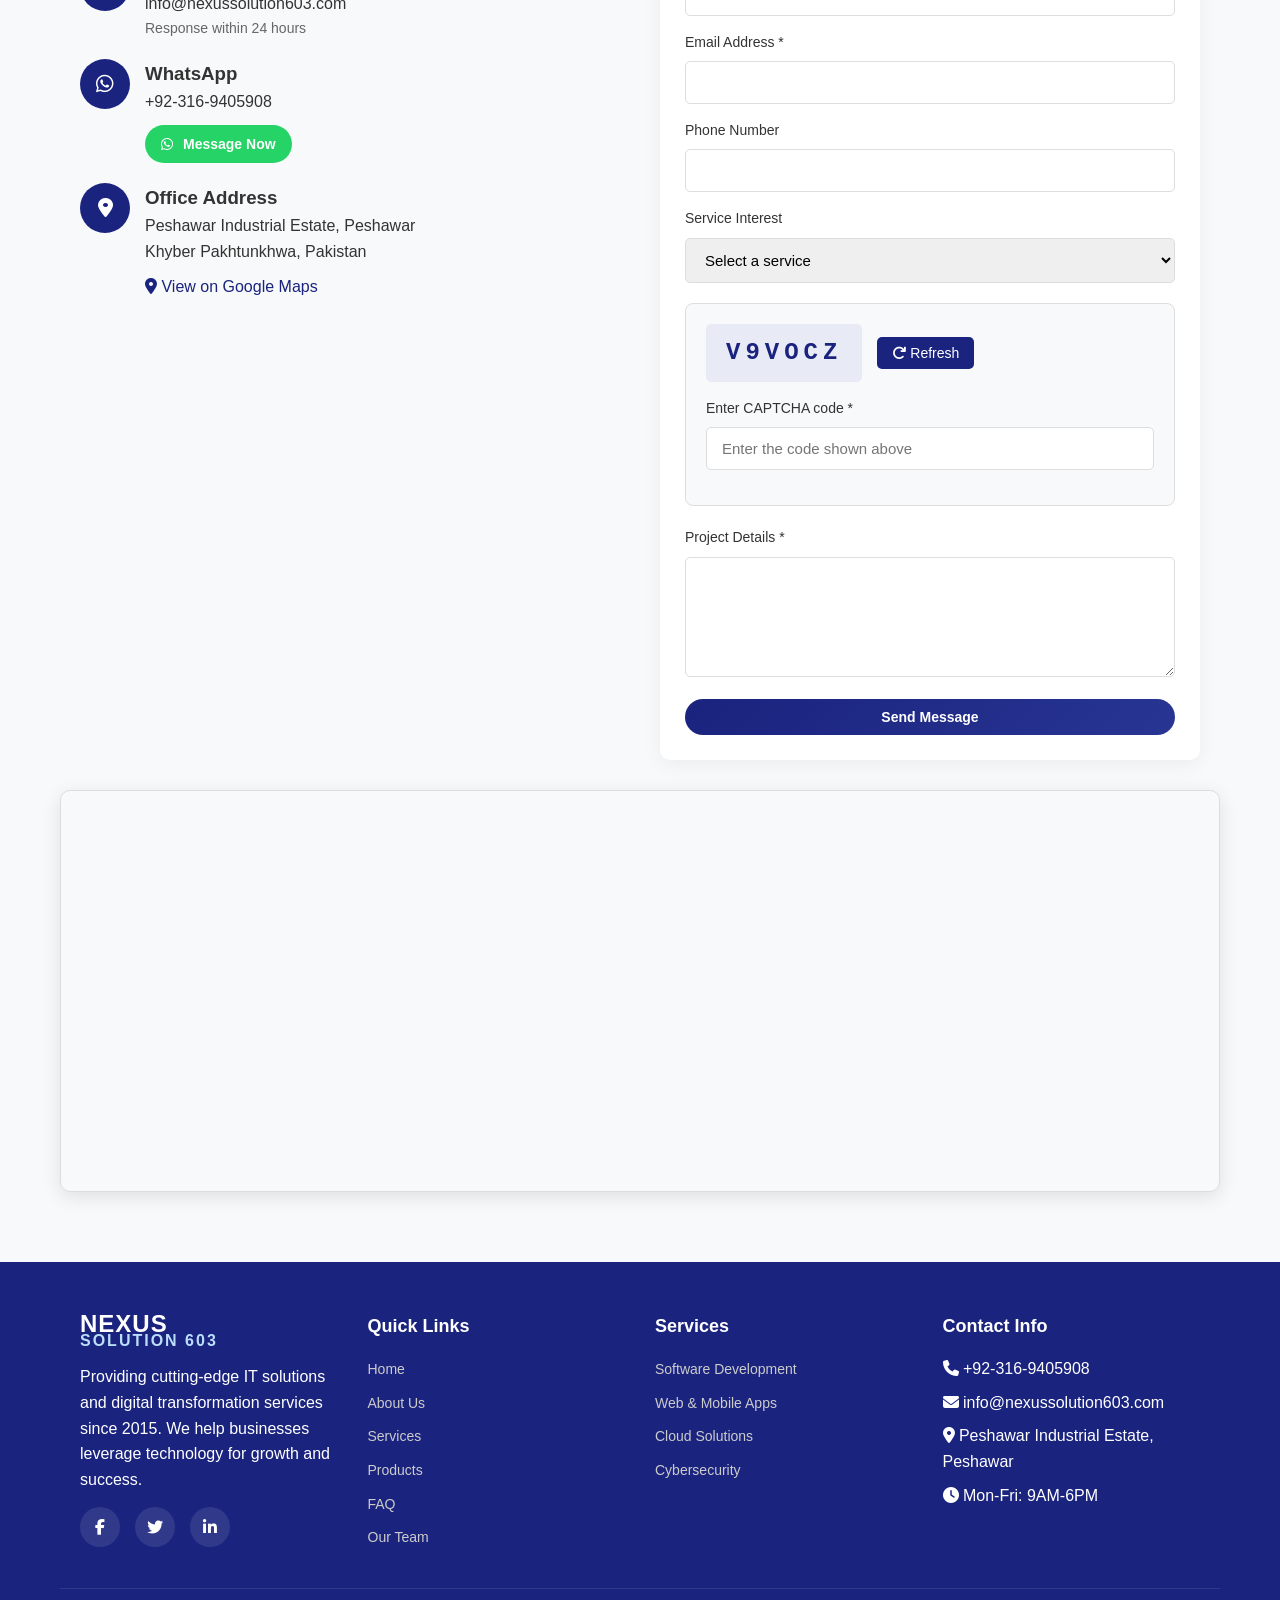
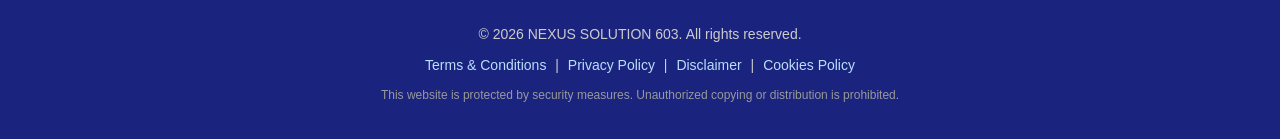
==== commit 2781379c: "Remove popup.css and popup.js references Removed link to popup.css and popup.js scripts from index.h" ====
--- a/index.html
+++ b/index.html
@@ -4,7 +4,7 @@
     <meta charset="UTF-8">
     <meta name="viewport" content="width=device-width, initial-scale=1.0">
     <link rel="manifest" href="manifest.json">
-    <link rel="stylesheet" href="popup.css">
+    
     <title>NEXUS SOLUTION 603 - Premium IT Services & Digital Solutions</title>
     
     <!-- ========== ENHANCED SECURITY META TAGS ========== -->
@@ -4440,6 +4440,6 @@
         });
     </script>
 
-                       <script src="popup.js"></script>
+                       
 </body>
 </html>
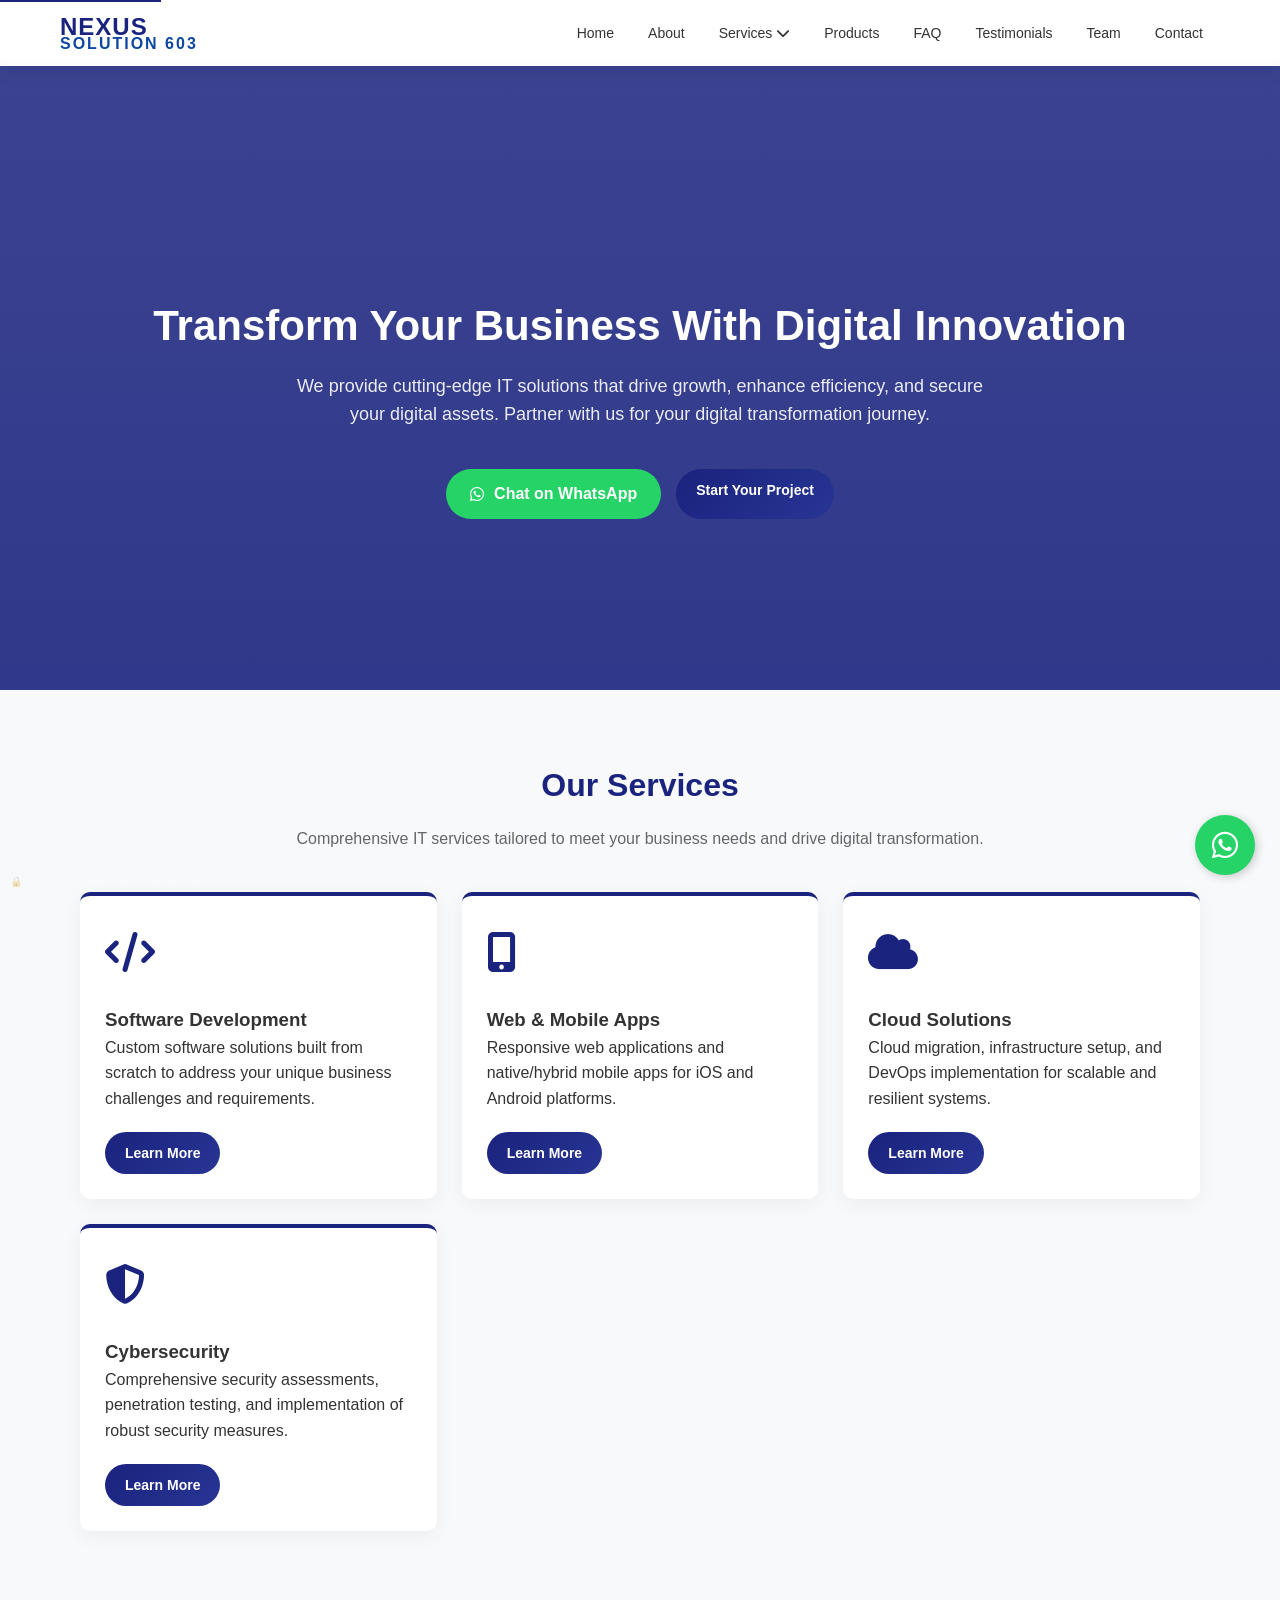
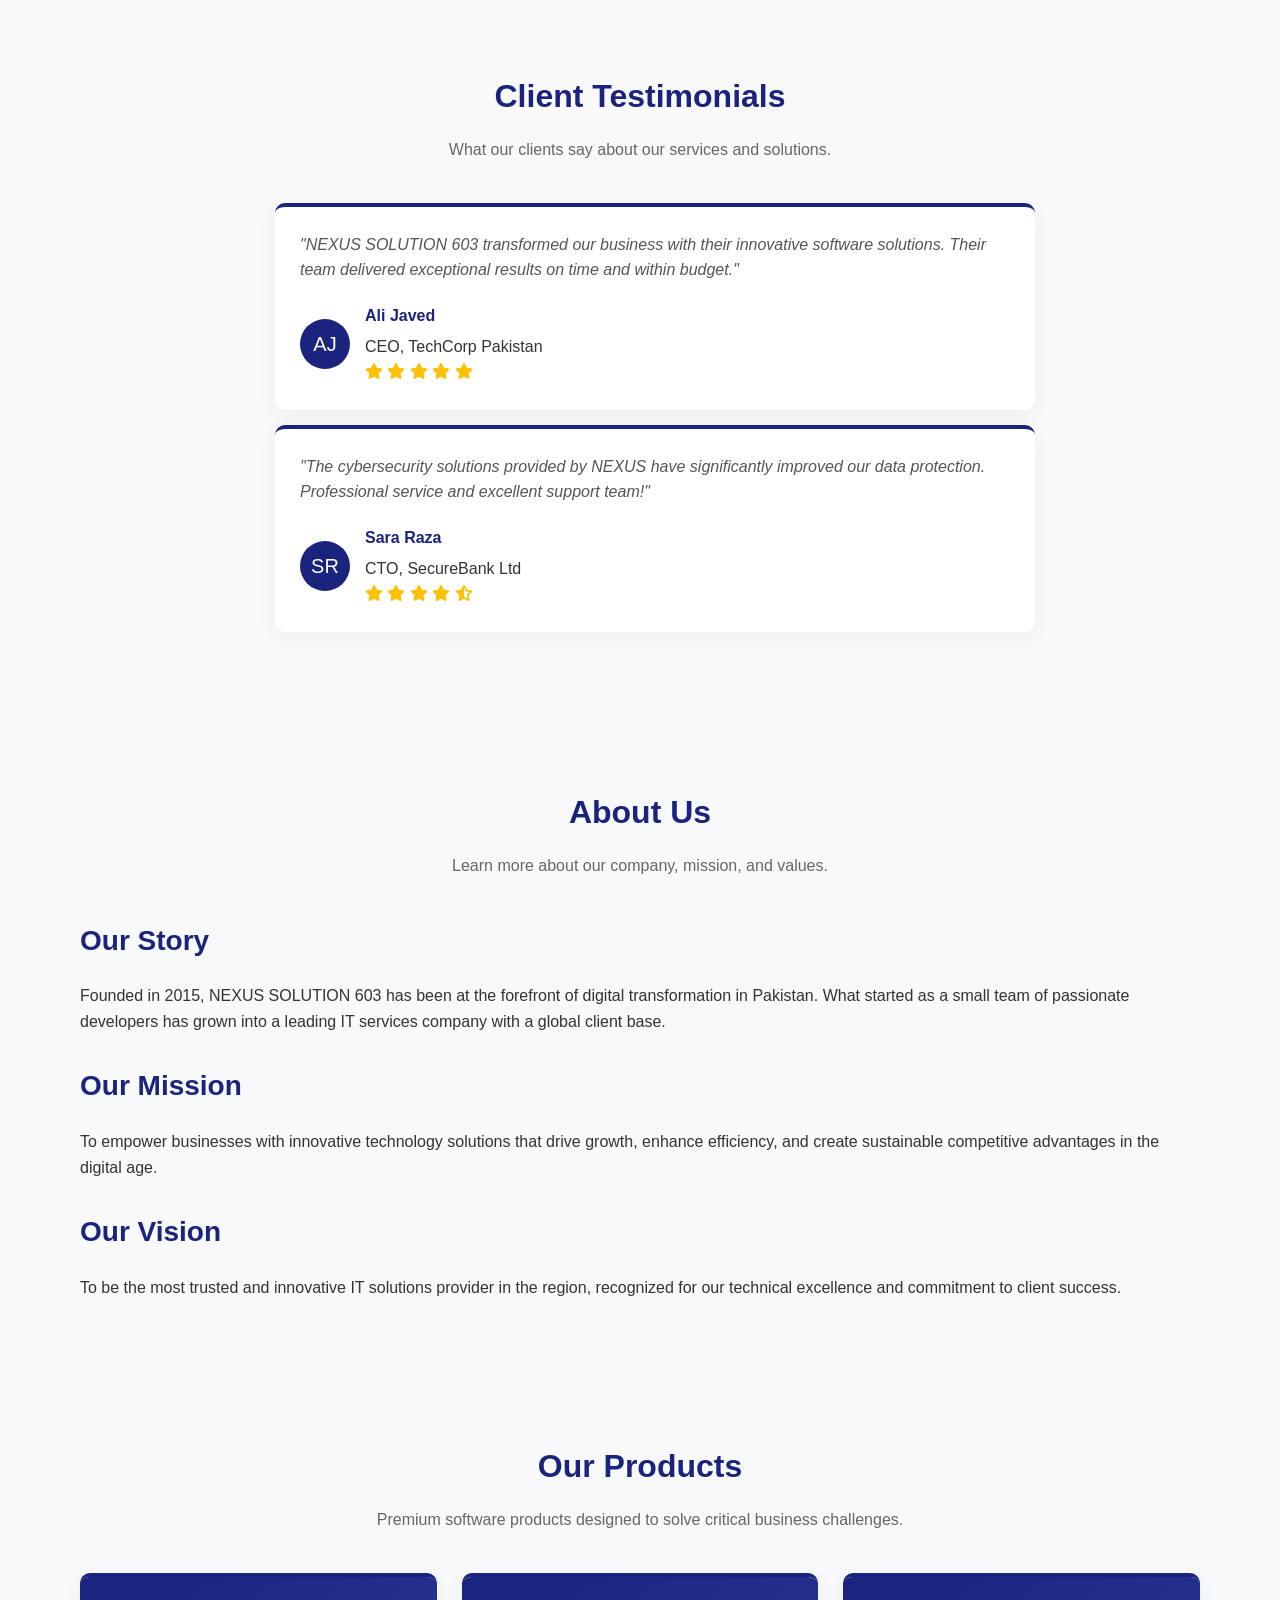
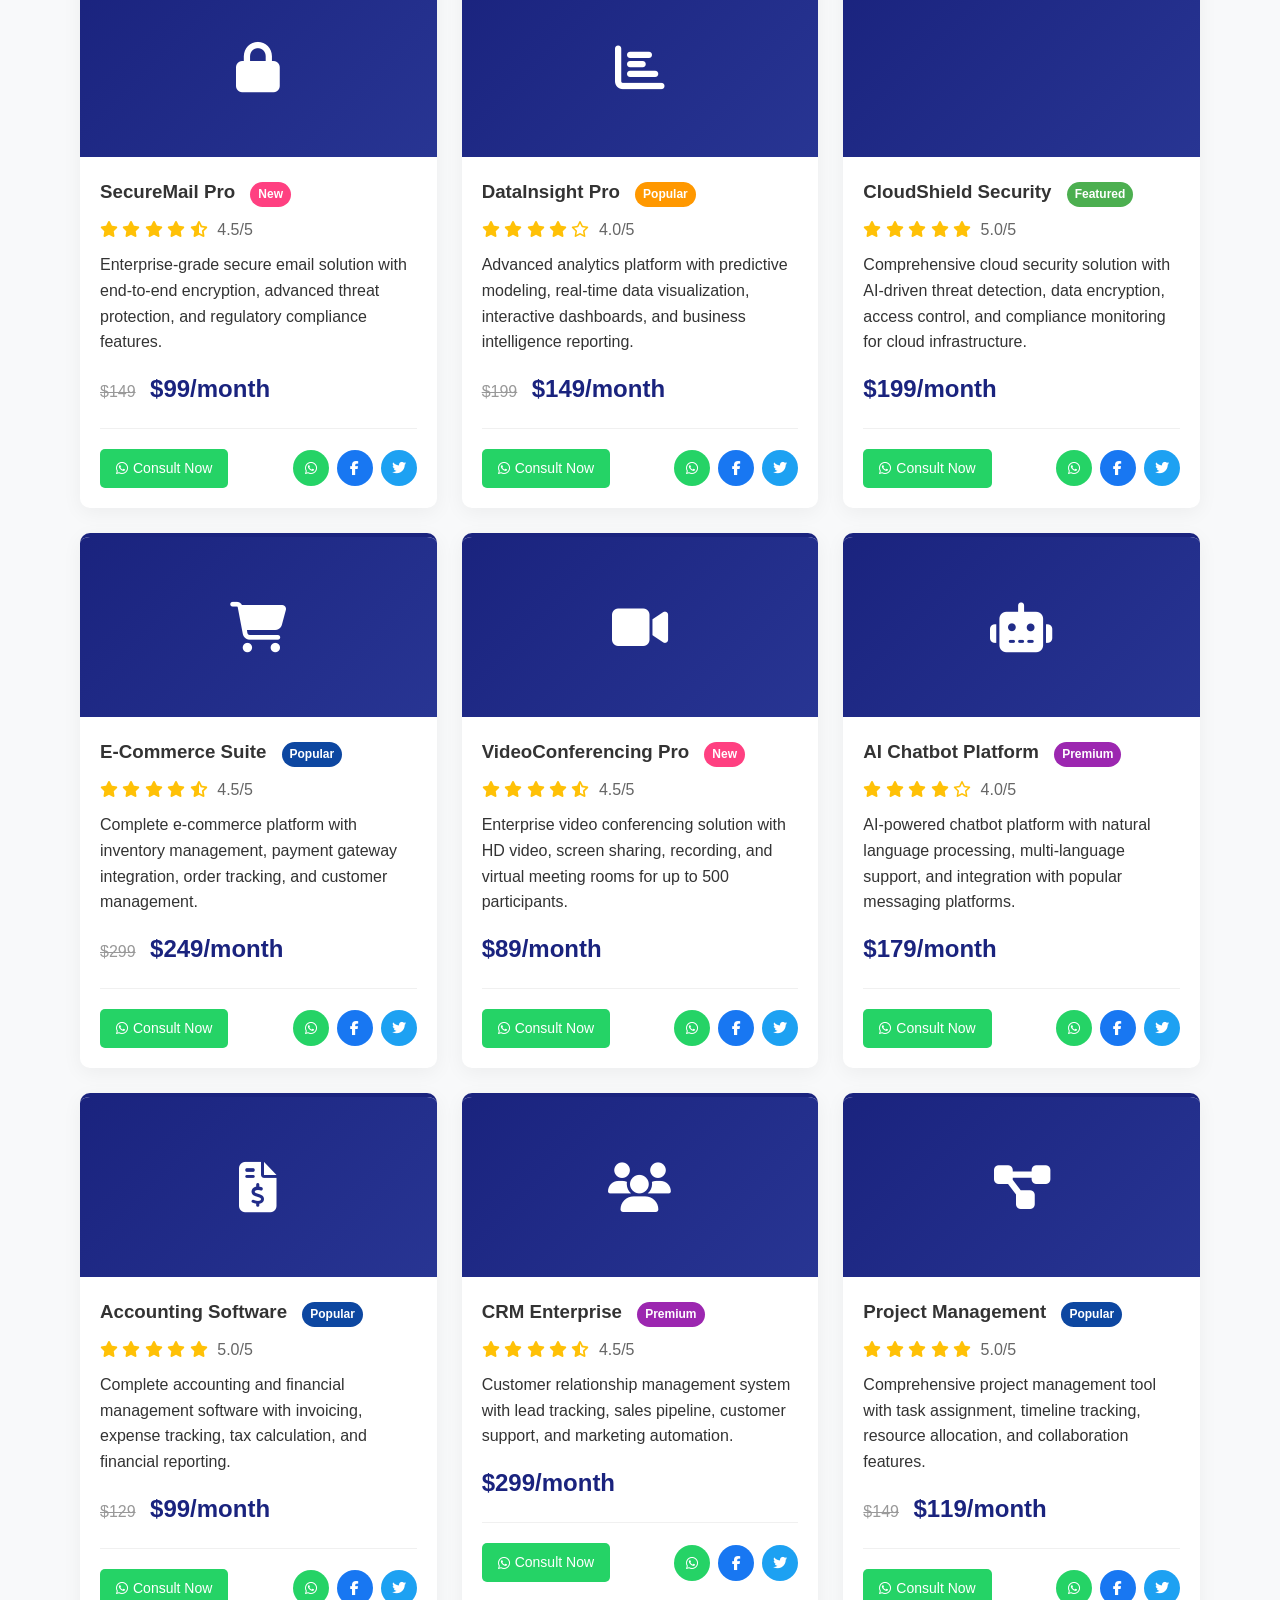
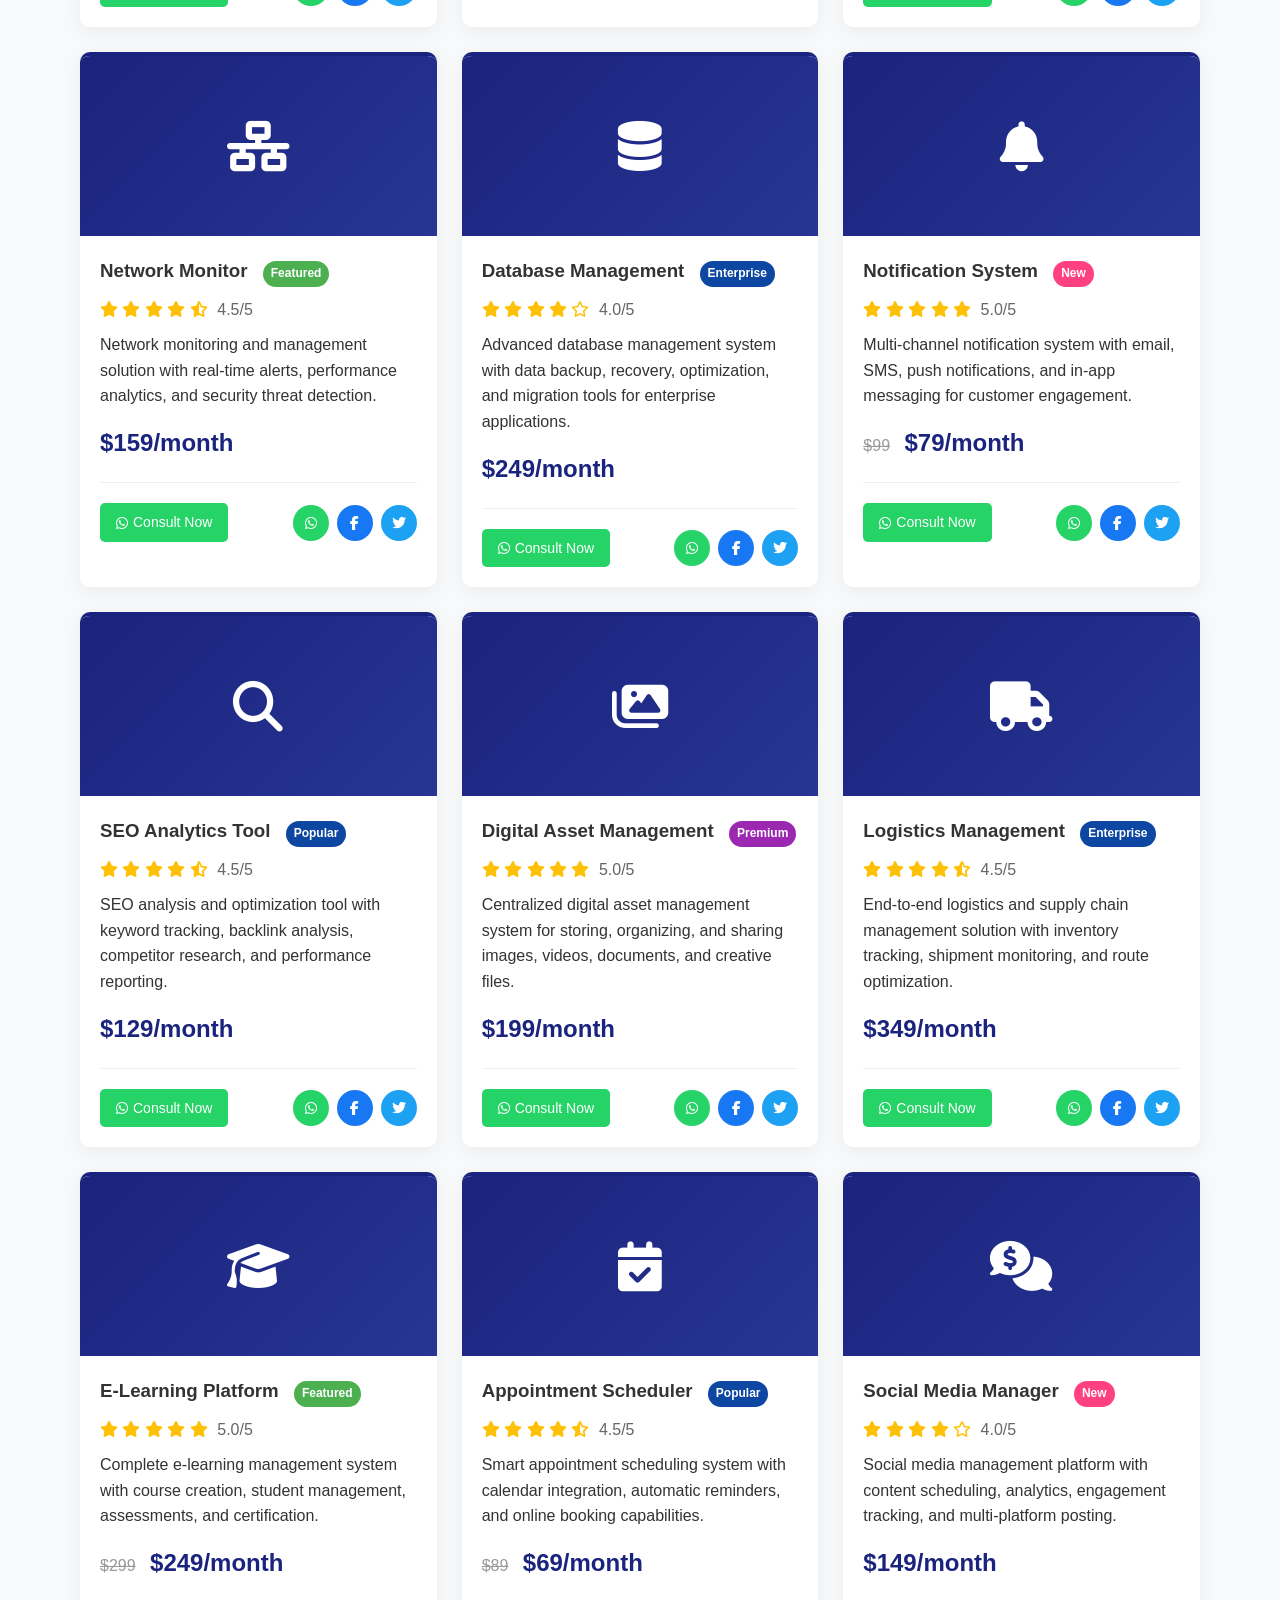
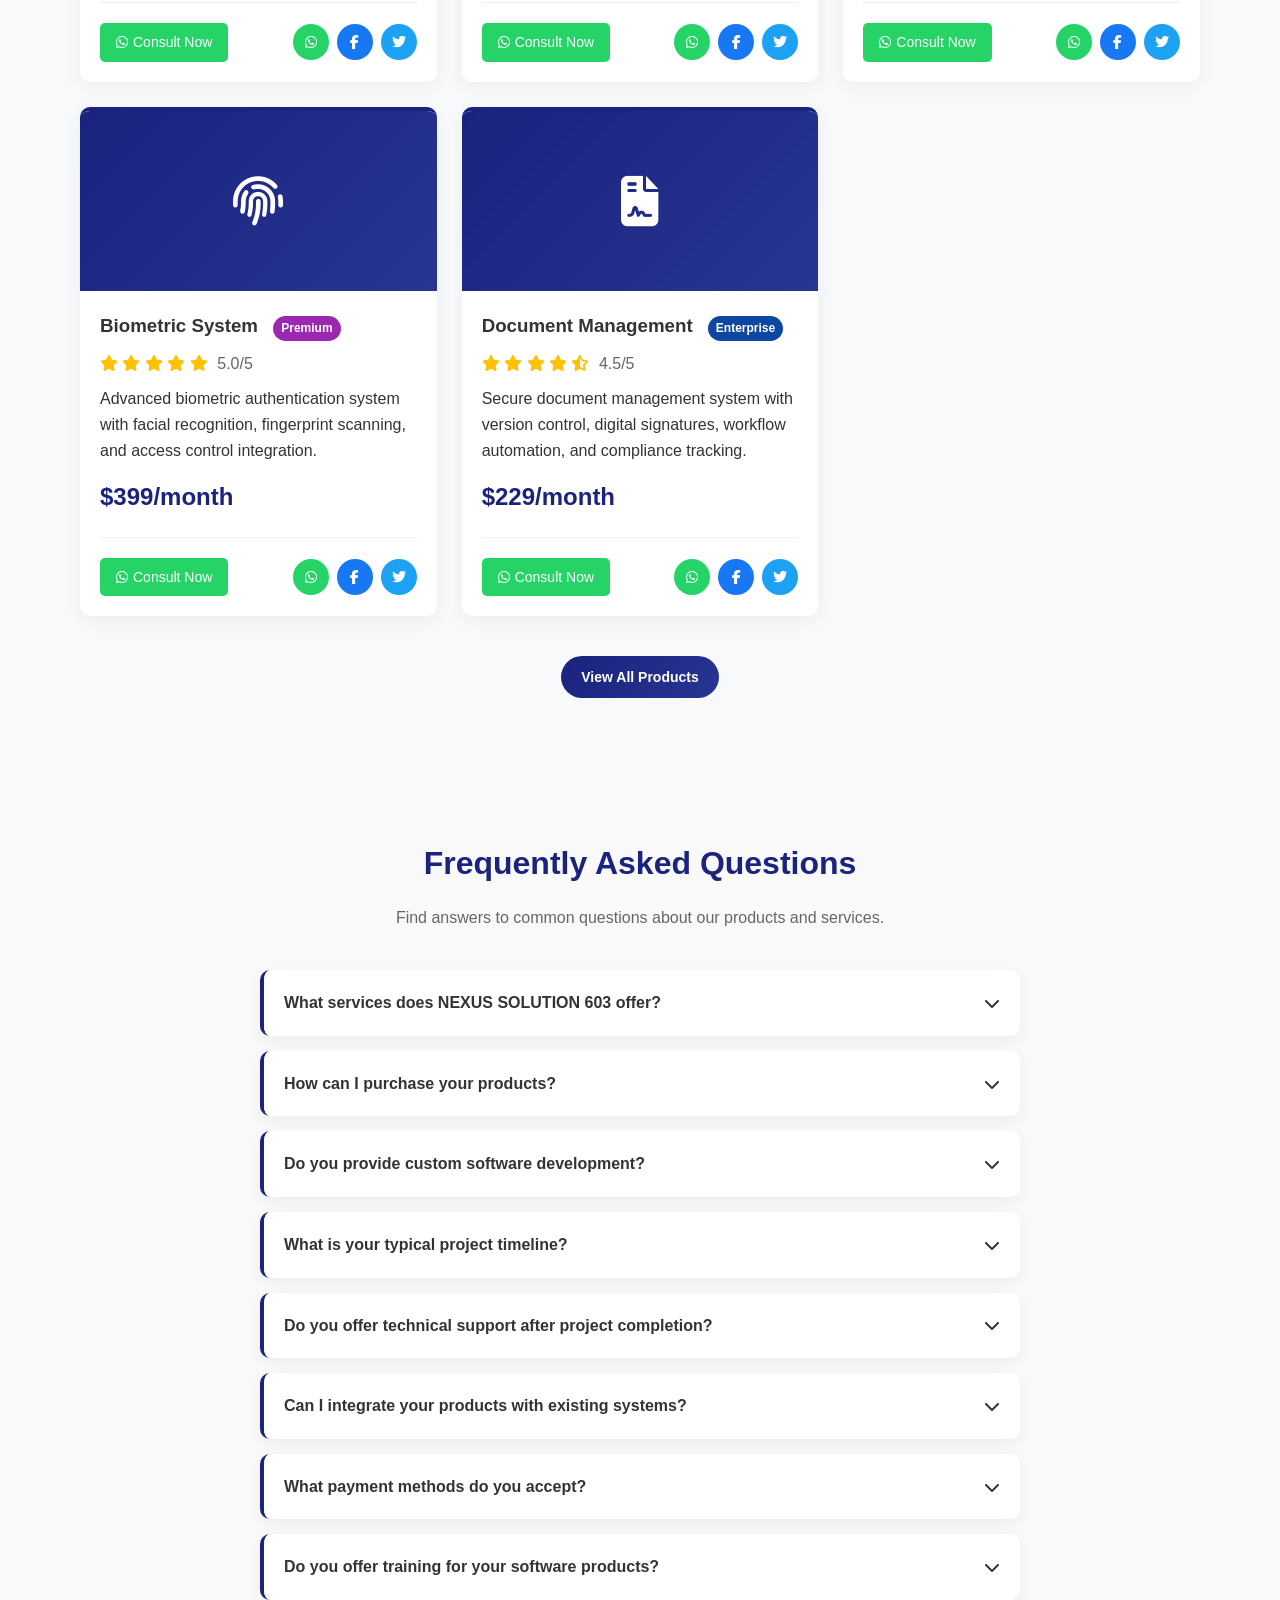
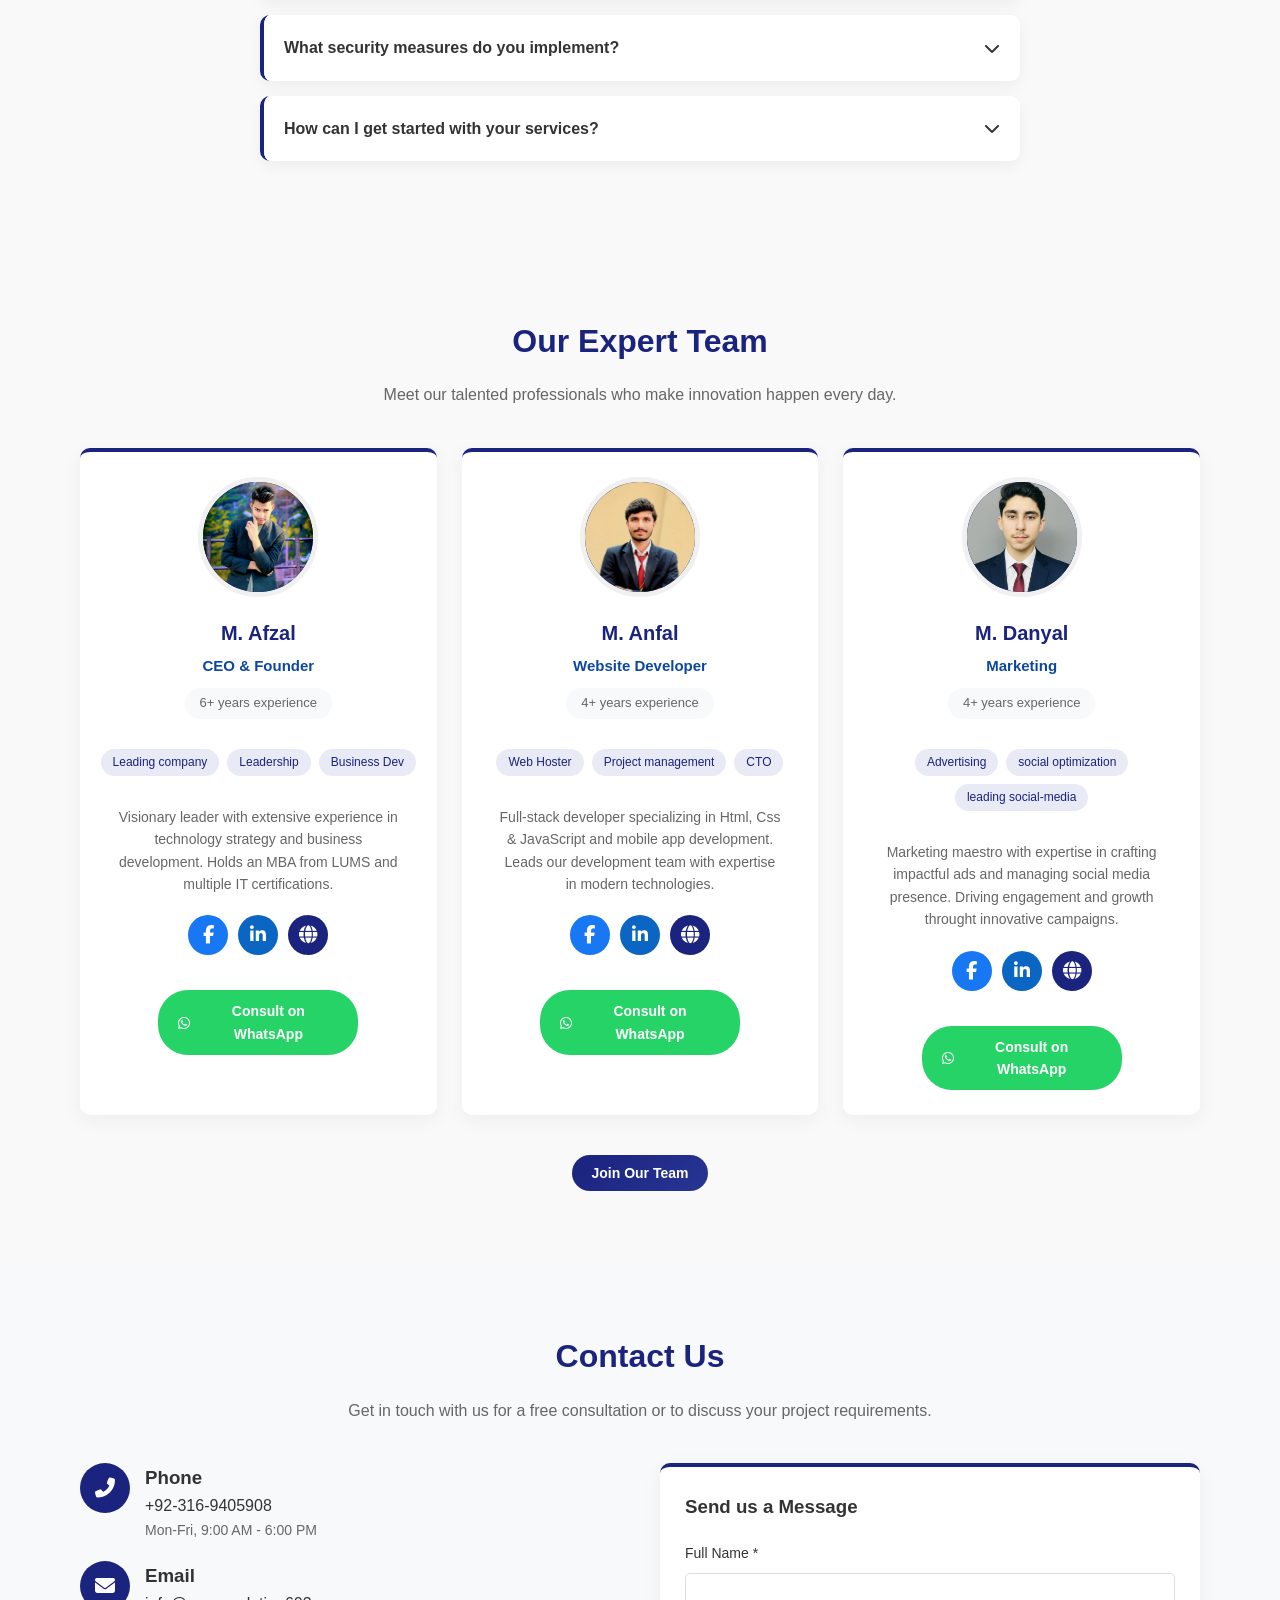
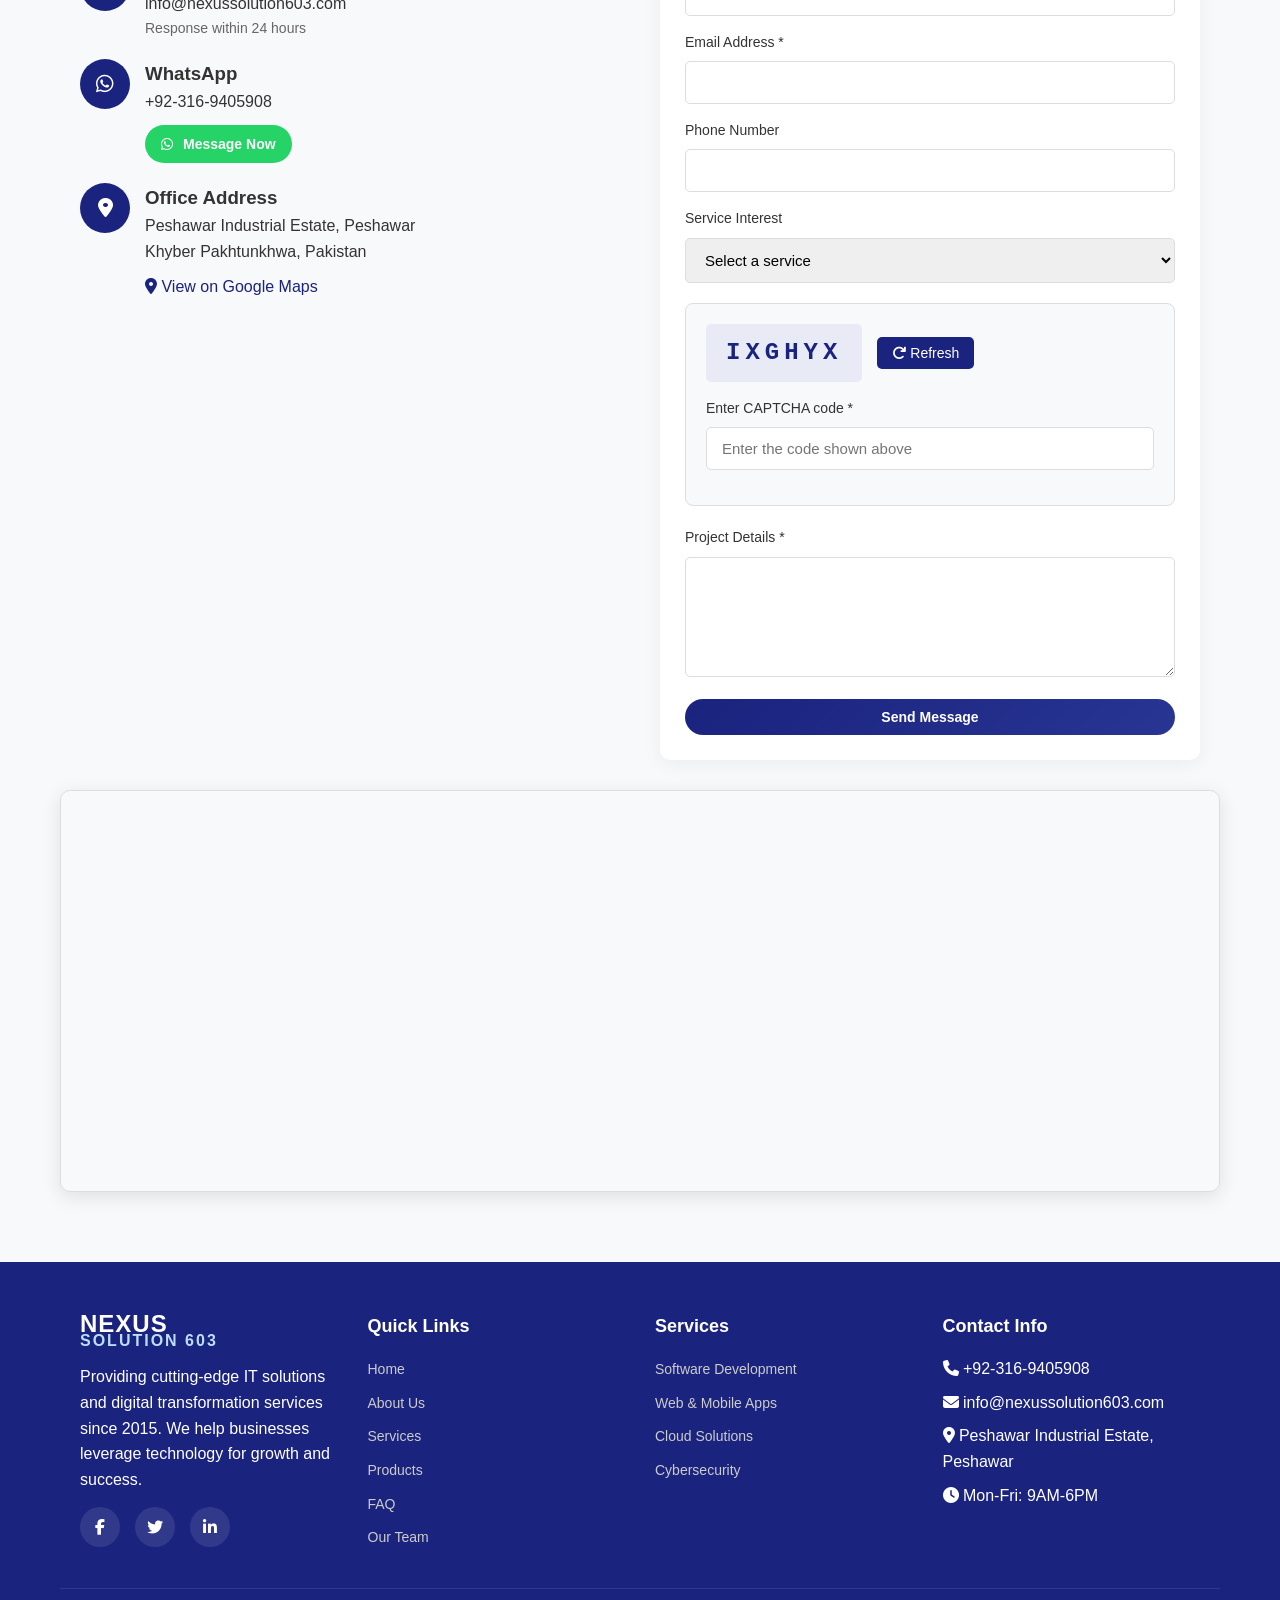
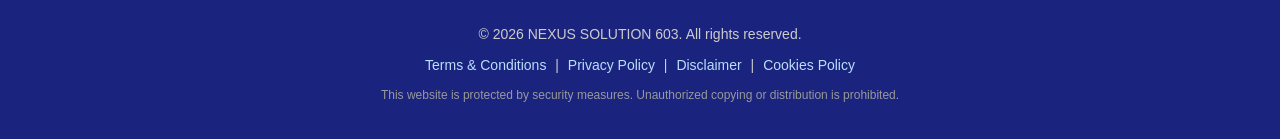
==== commit a3af92cc: "Update index.html Signed-off-by: NEXSUS SOLUTION <nexussolution603@gmail.com>" ====
--- a/index.html
+++ b/index.html
@@ -4440,6 +4440,64 @@
         });
     </script>
 
-                       
+
+
+                   
+                       <script>
+// PWA Installation
+let deferredPrompt;
+const installButton = document.createElement('div');
+installButton.innerHTML = `
+  <div style="position: fixed; bottom: 100px; left: 20px; background: #1a237e; color: white; padding: 12px 20px; border-radius: 30px; cursor: pointer; z-index: 1000; box-shadow: 0 4px 12px rgba(26, 35, 126, 0.3); display: none; align-items: center; gap: 10px;">
+    <i class="fas fa-download"></i>
+    <span>Install App</span>
+  </div>
+`;
+document.body.appendChild(installButton);
+
+window.addEventListener('beforeinstallprompt', (e) => {
+  e.preventDefault();
+  deferredPrompt = e;
+  installButton.style.display = 'flex';
+  
+  installButton.onclick = () => {
+    installButton.style.display = 'none';
+    deferredPrompt.prompt();
+    deferredPrompt.userChoice.then((choiceResult) => {
+      if (choiceResult.outcome === 'accepted') {
+        console.log('User accepted install');
+      } else {
+        console.log('User dismissed install');
+      }
+      deferredPrompt = null;
+    });
+  };
+});
+
+// Detect if app is installed
+window.addEventListener('appinstalled', () => {
+  console.log('PWA installed successfully');
+  installButton.style.display = 'none';
+});
+
+// Check if running in standalone mode
+if (window.matchMedia('(display-mode: standalone)').matches || window.navigator.standalone) {
+  console.log('Running in standalone mode');
+  document.body.classList.add('standalone-mode');
+}
+
+// Register Service Worker
+if ('serviceWorker' in navigator) {
+  window.addEventListener('load', () => {
+    navigator.serviceWorker.register('/in/service-worker.js')
+      .then(registration => {
+        console.log('ServiceWorker registration successful with scope: ', registration.scope);
+      })
+      .catch(err => {
+        console.log('ServiceWorker registration failed: ', err);
+      });
+  });
+}
+</script>
 </body>
 </html>
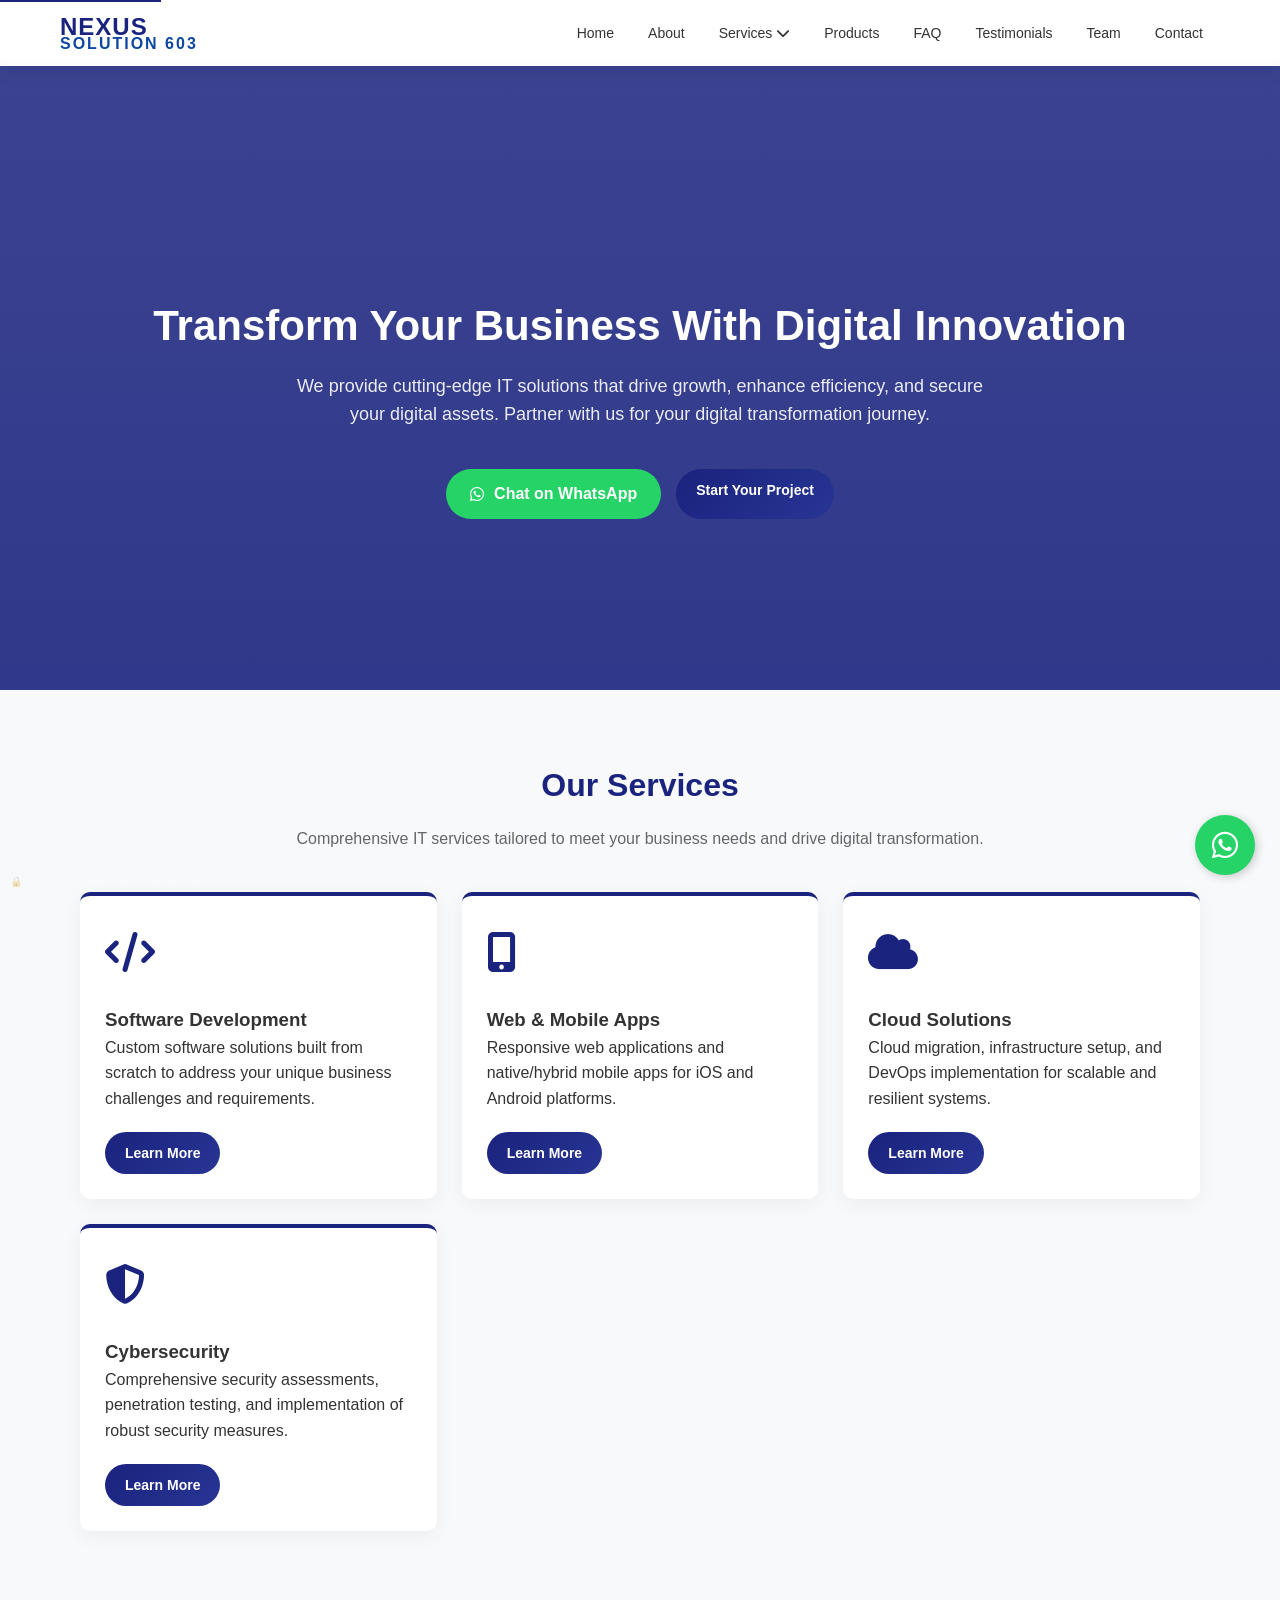
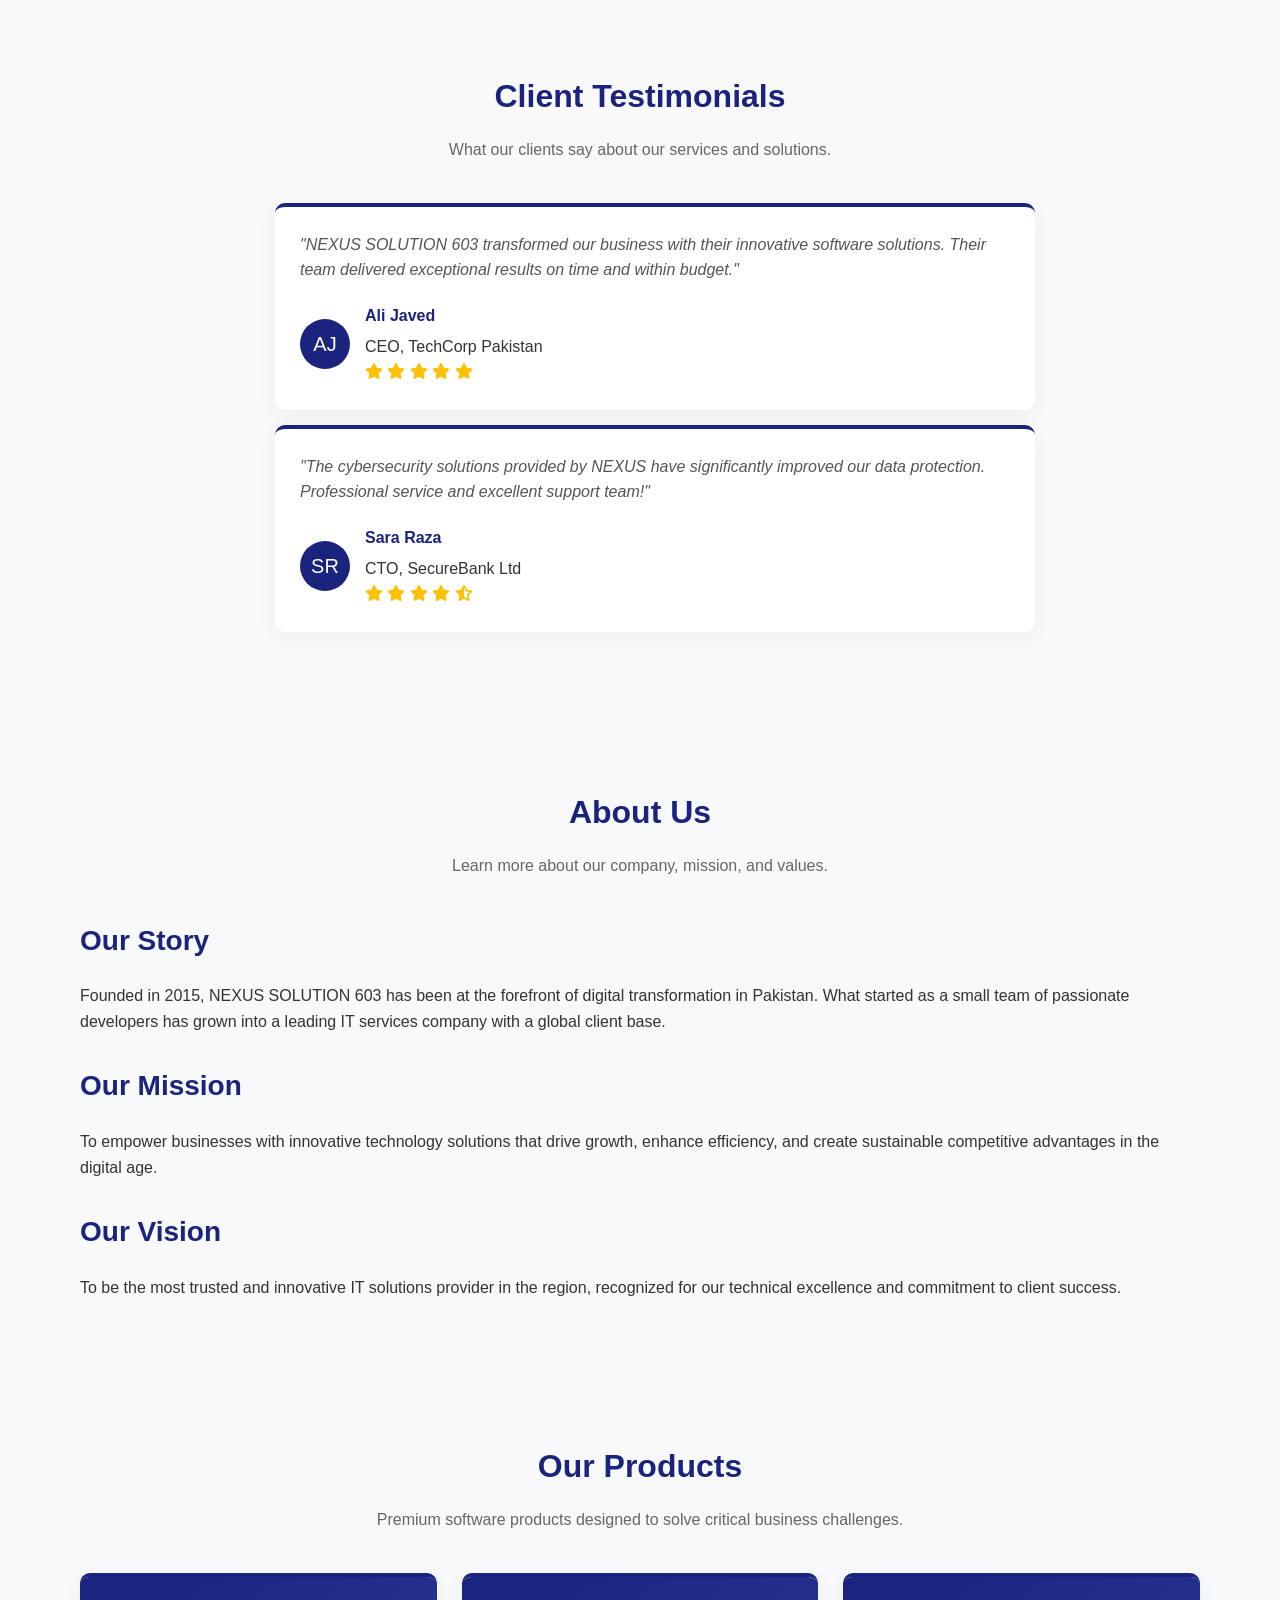
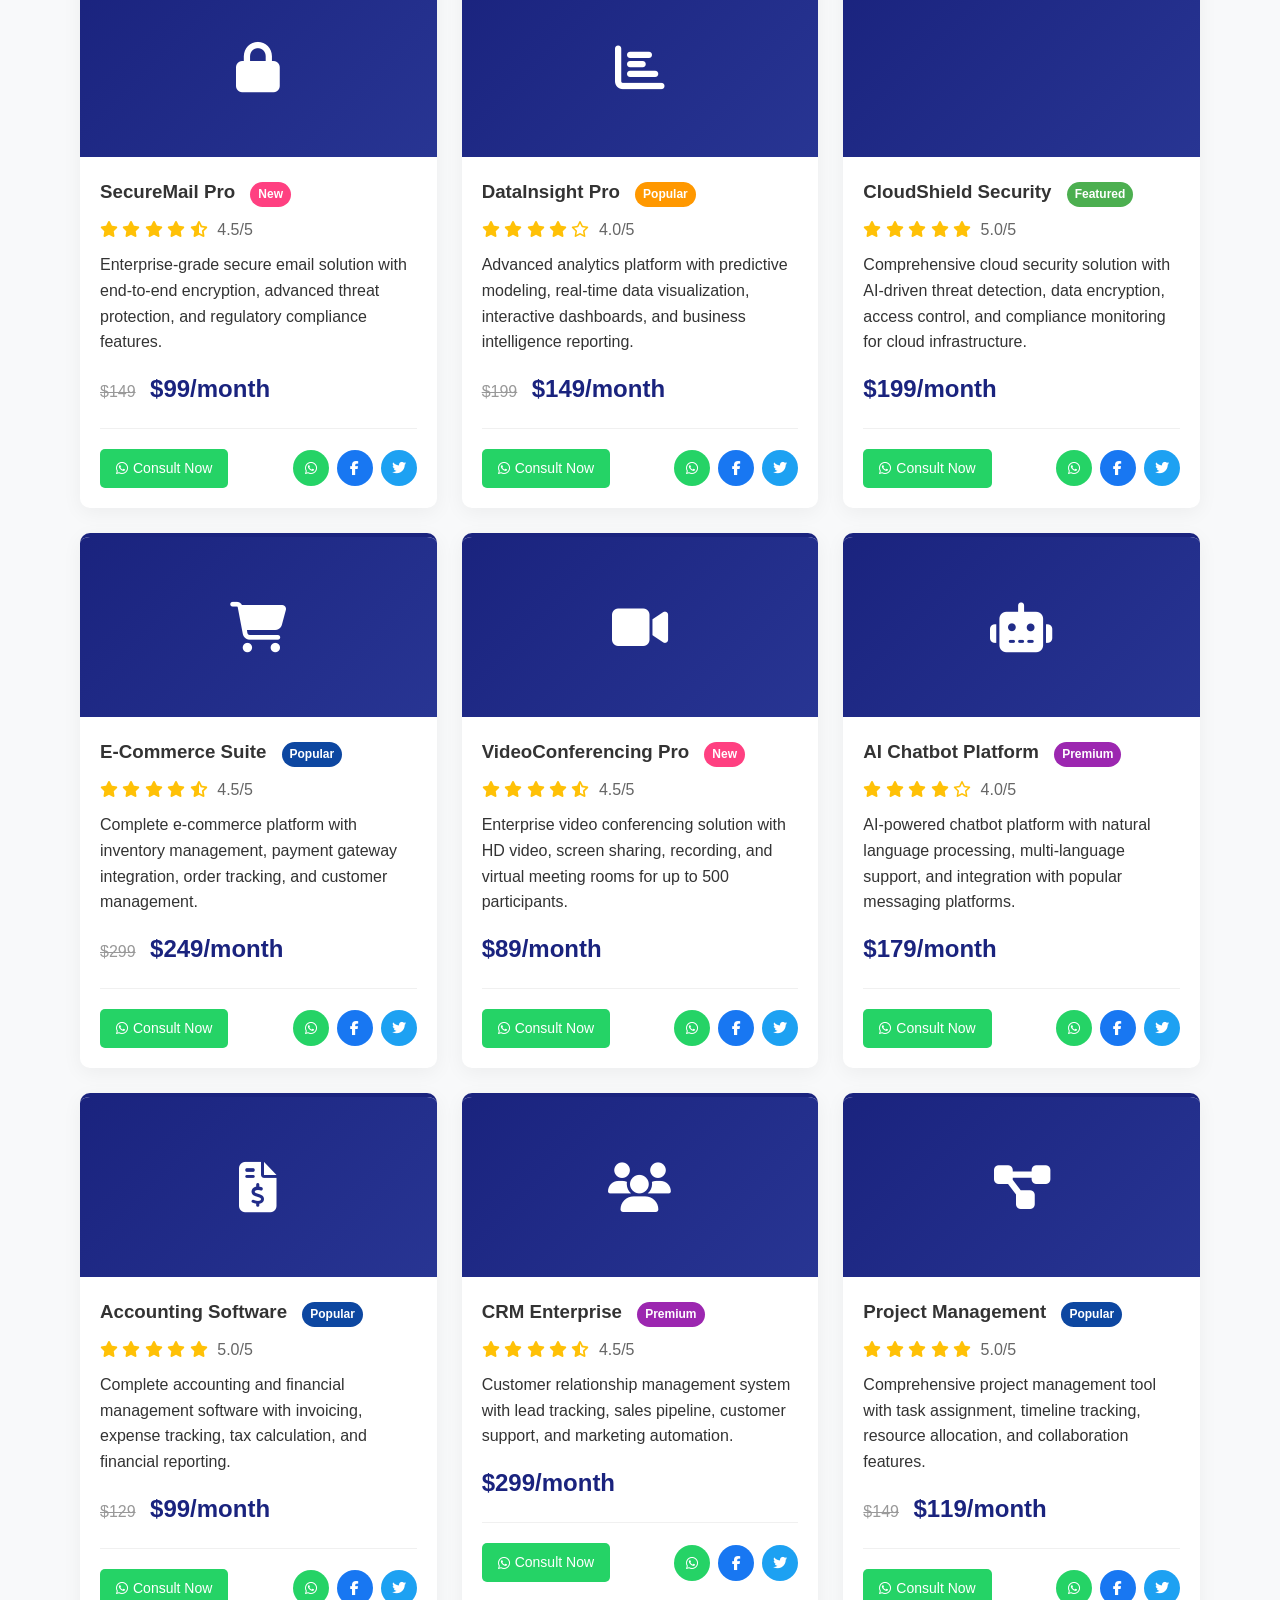
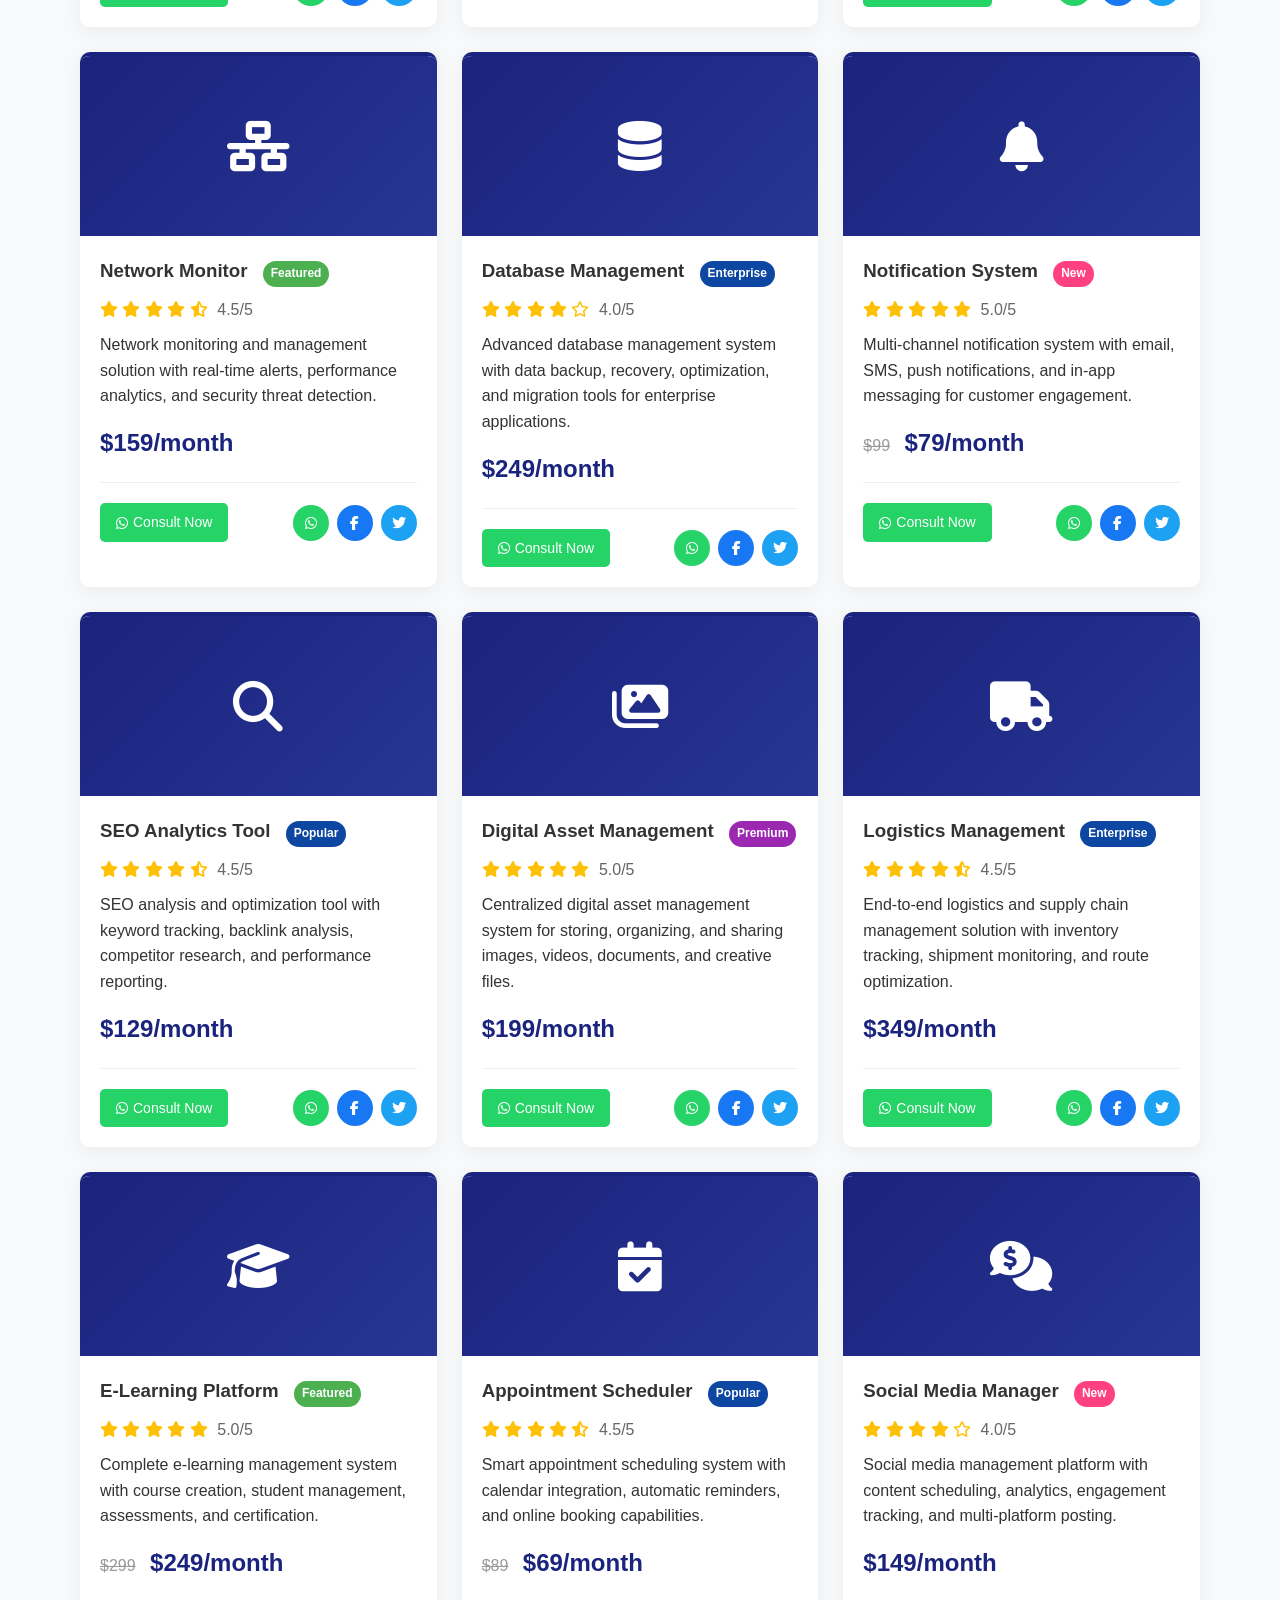
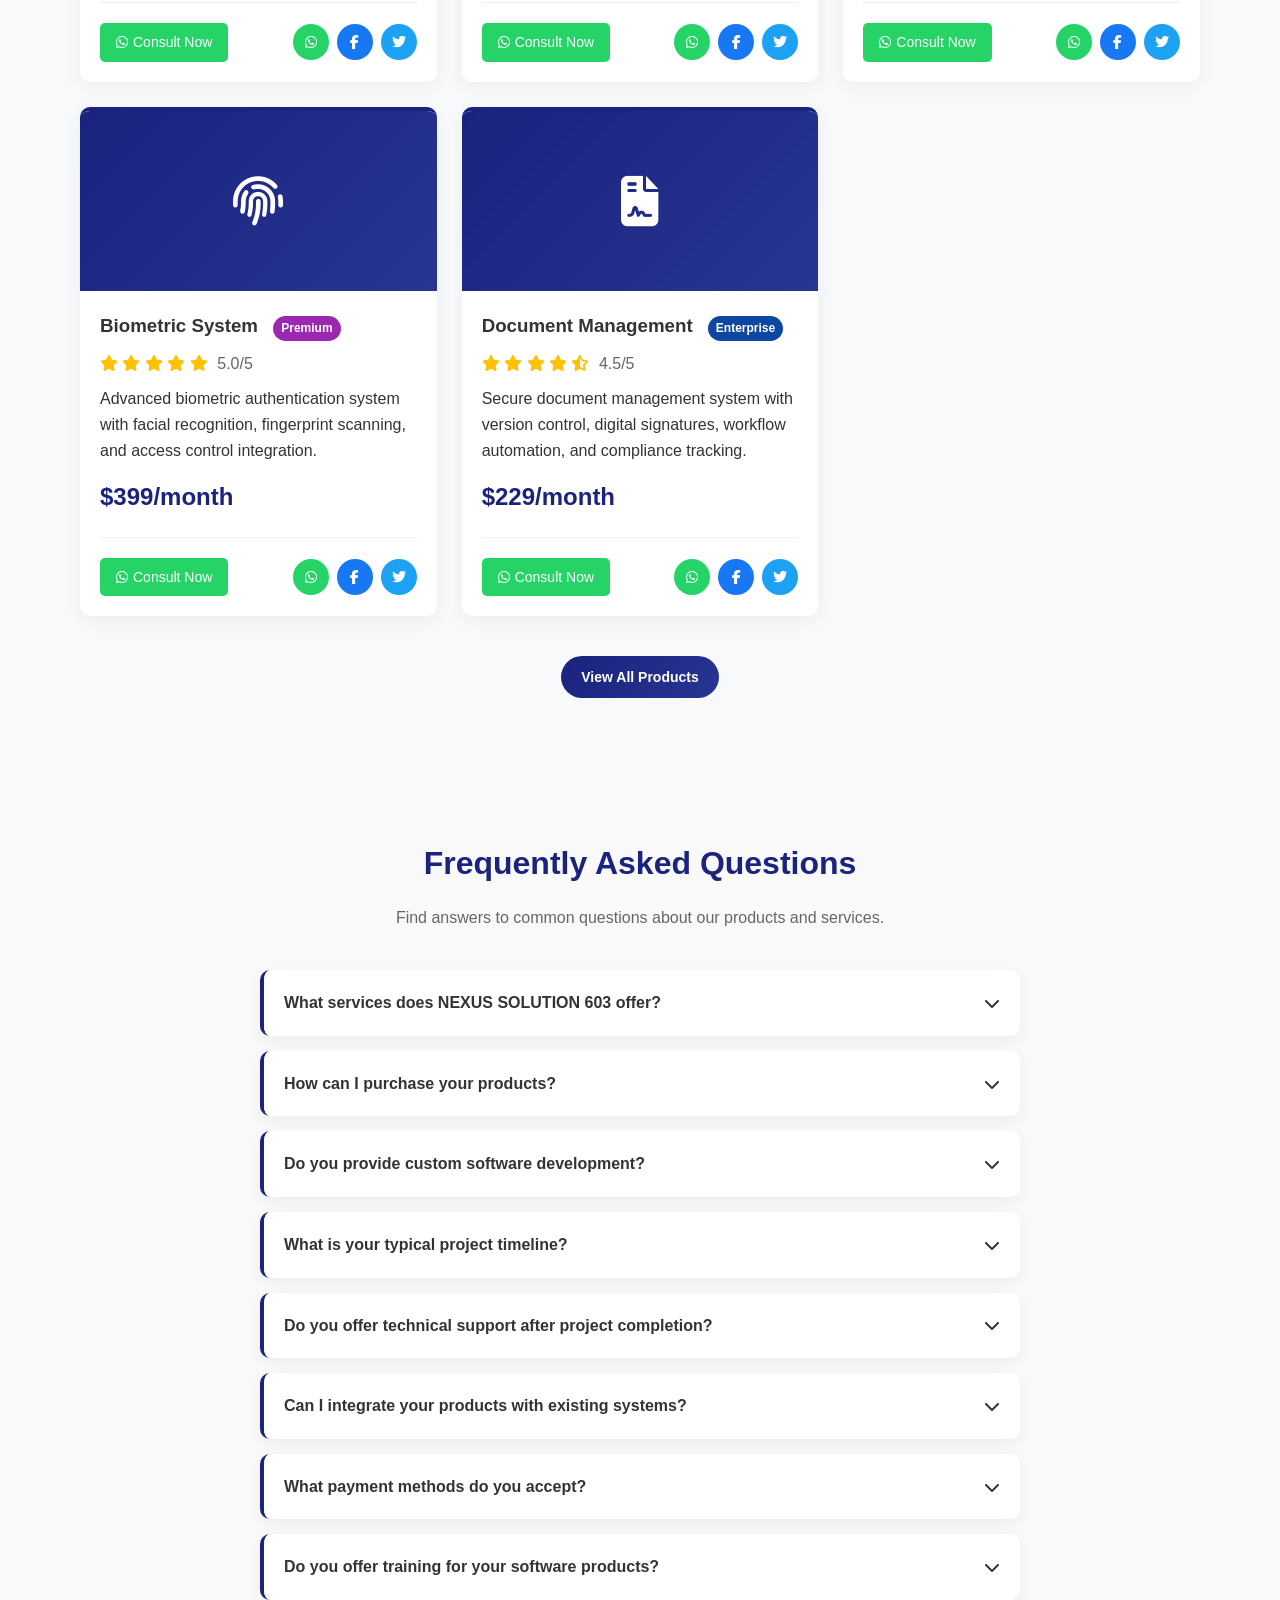
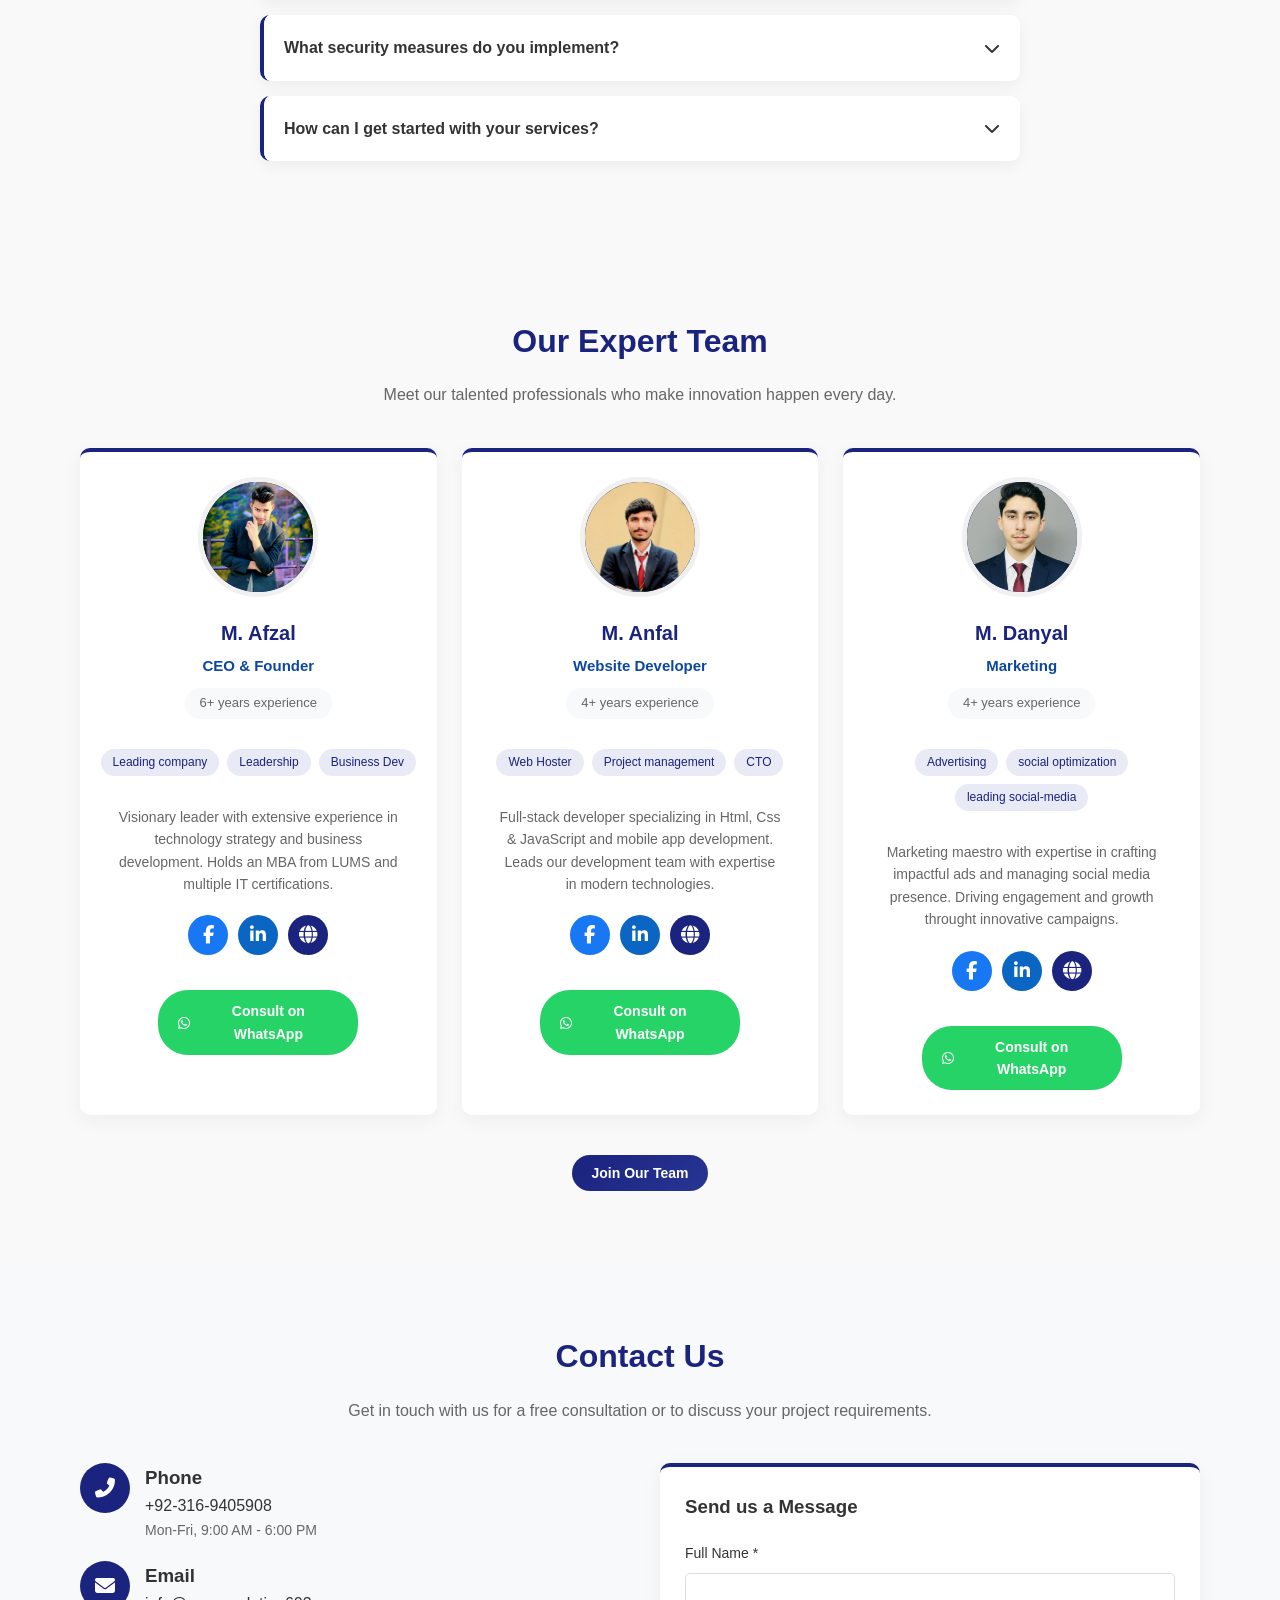
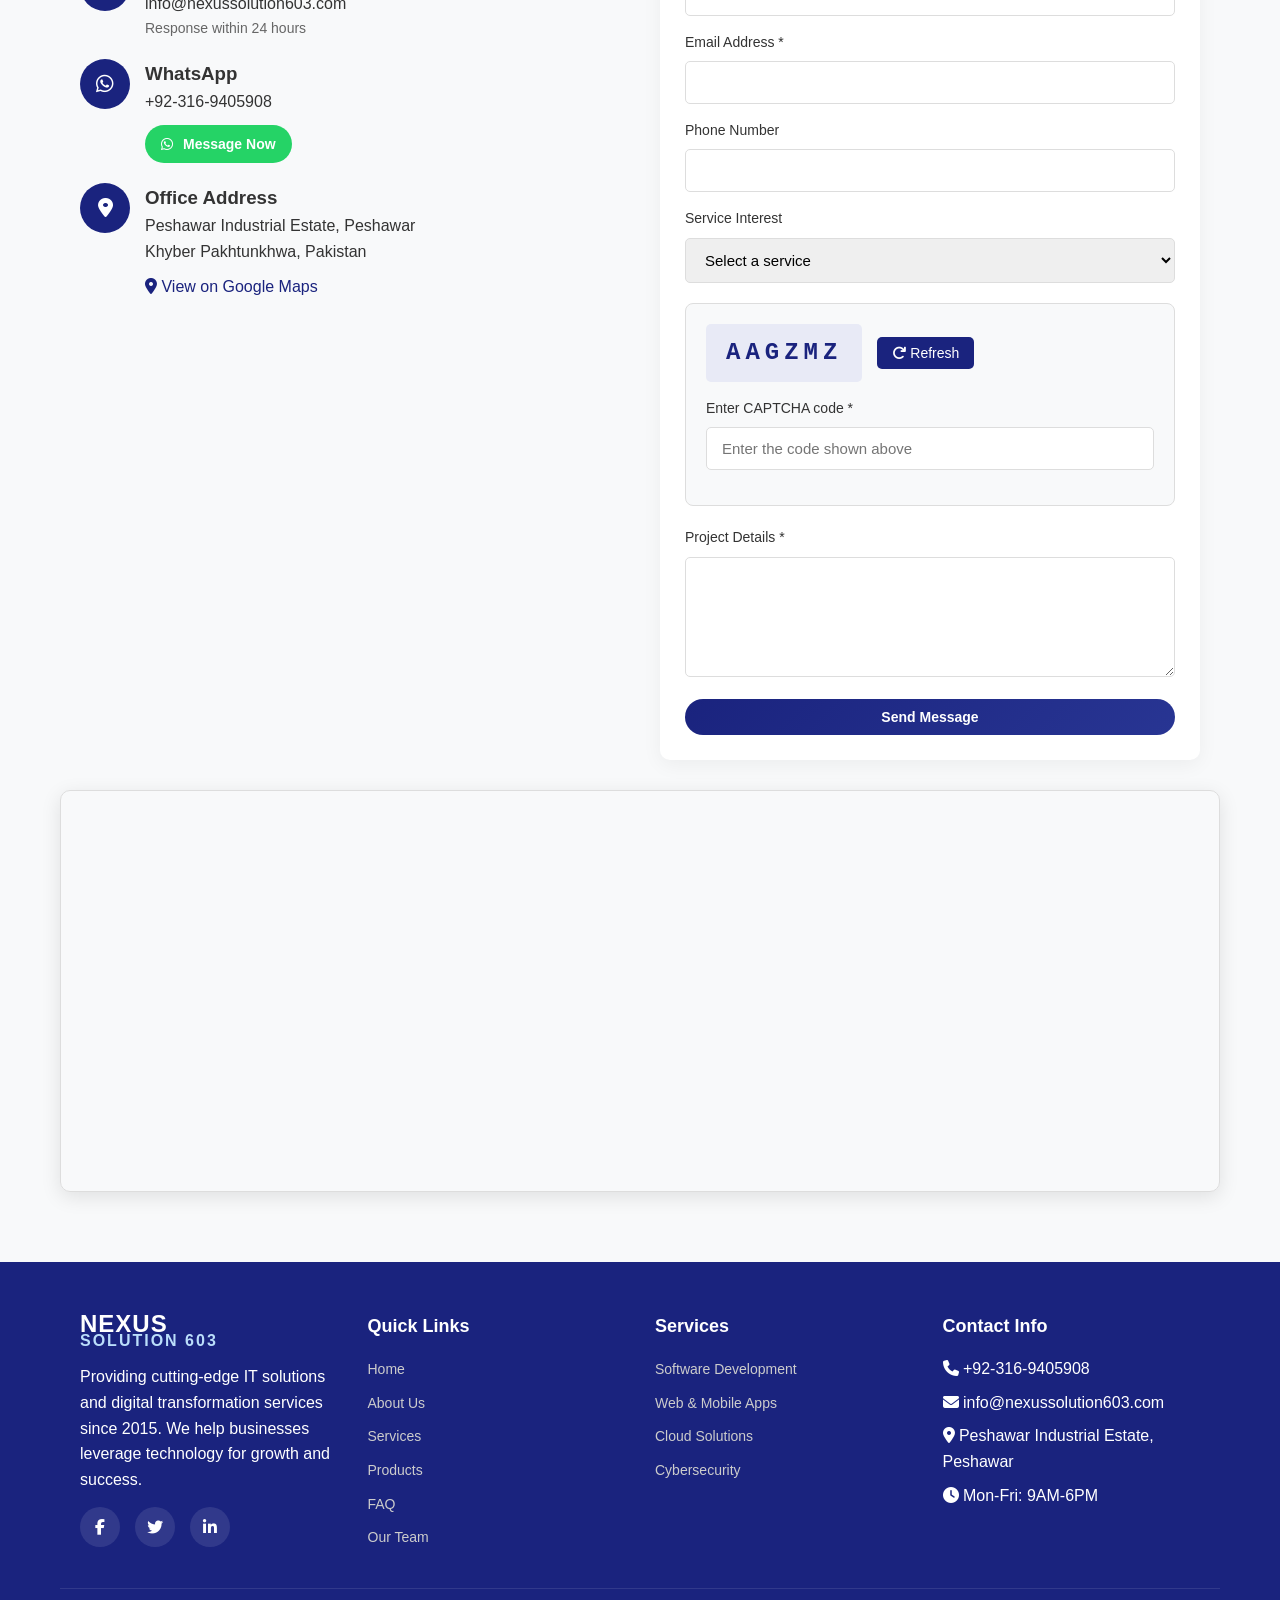
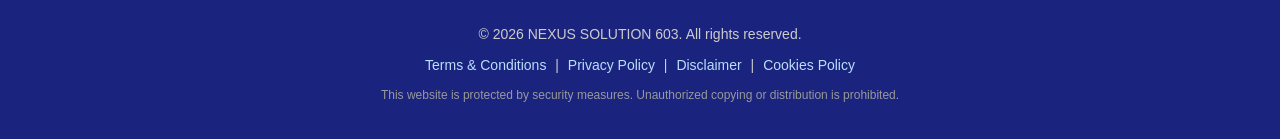
==== commit e1069cd0: "Add service worker script to index.html Signed-off-by: NEXSUS SOLUTION <nexussolution603@gmail.com>" ====
--- a/index.html
+++ b/index.html
@@ -4499,5 +4499,11 @@
   });
 }
 </script>
+
+
+
+<script src="service-worker.js"></script>
+
+   
 </body>
 </html>
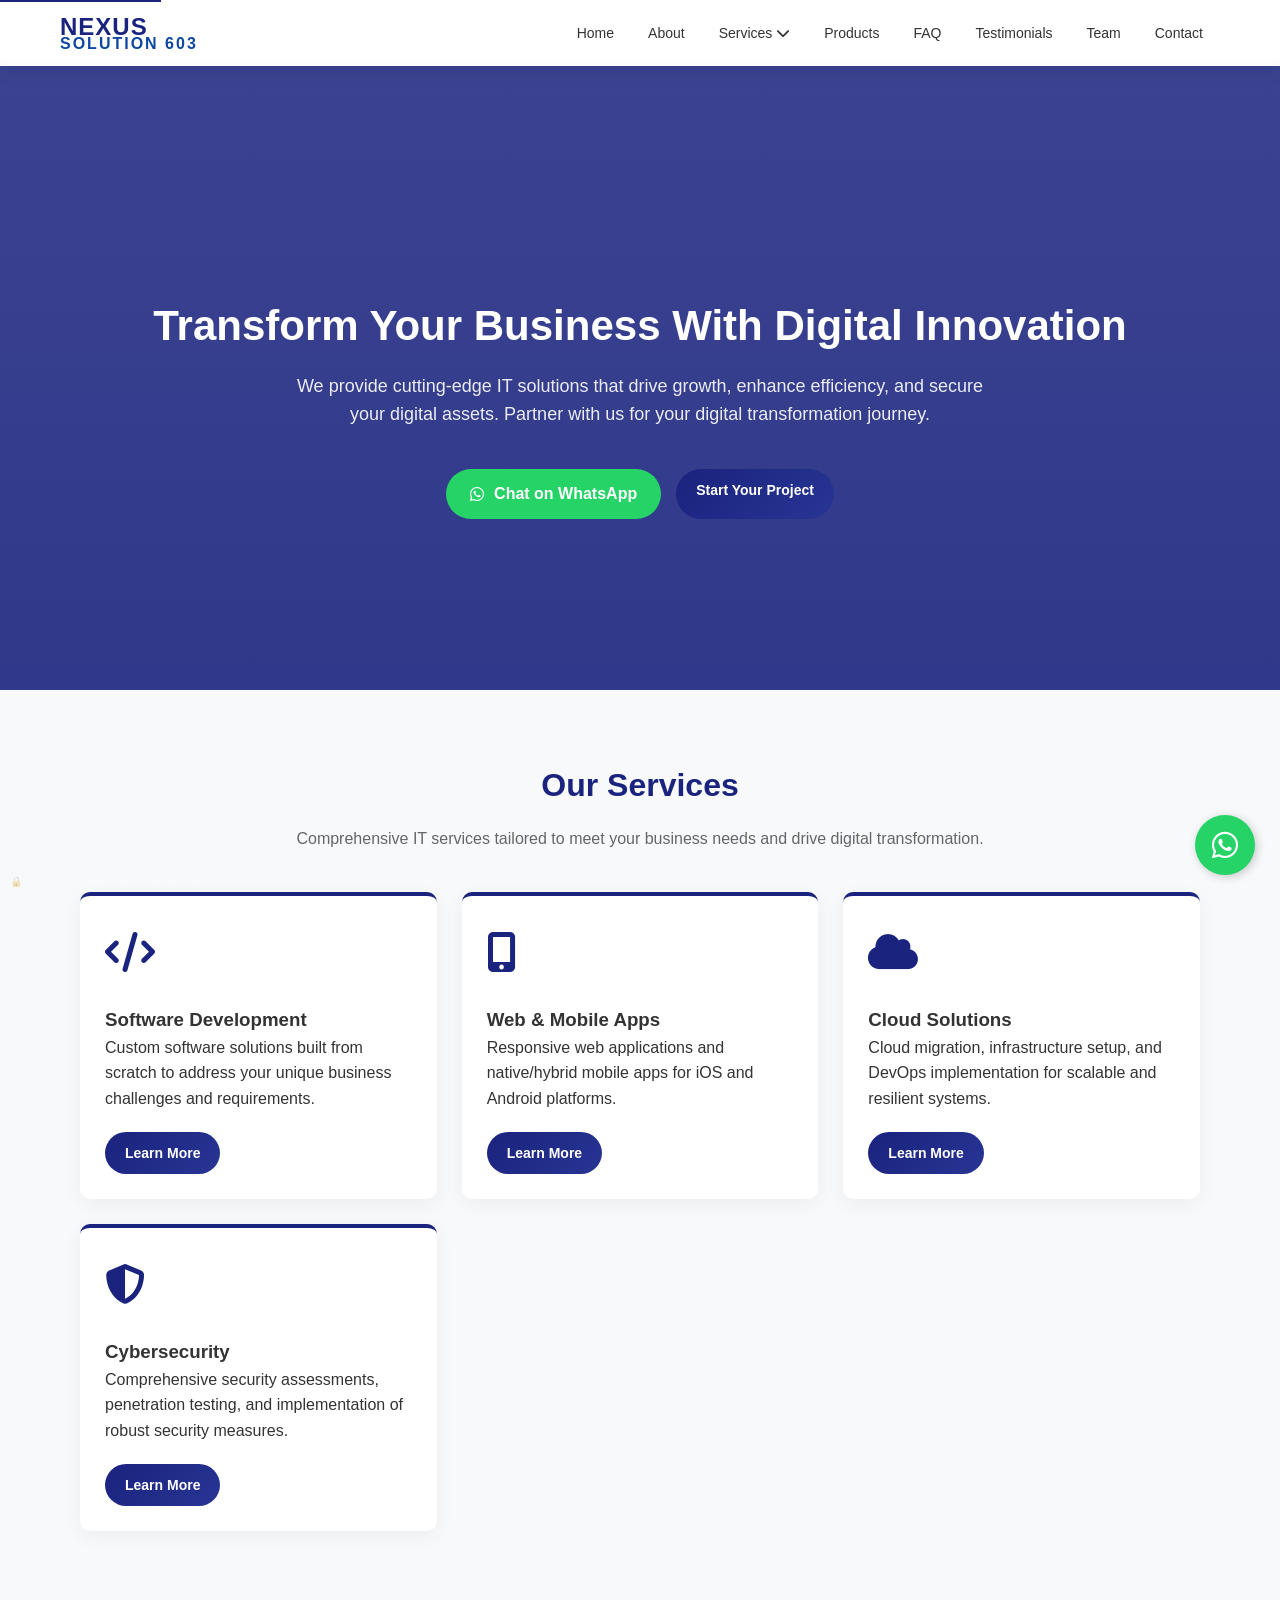
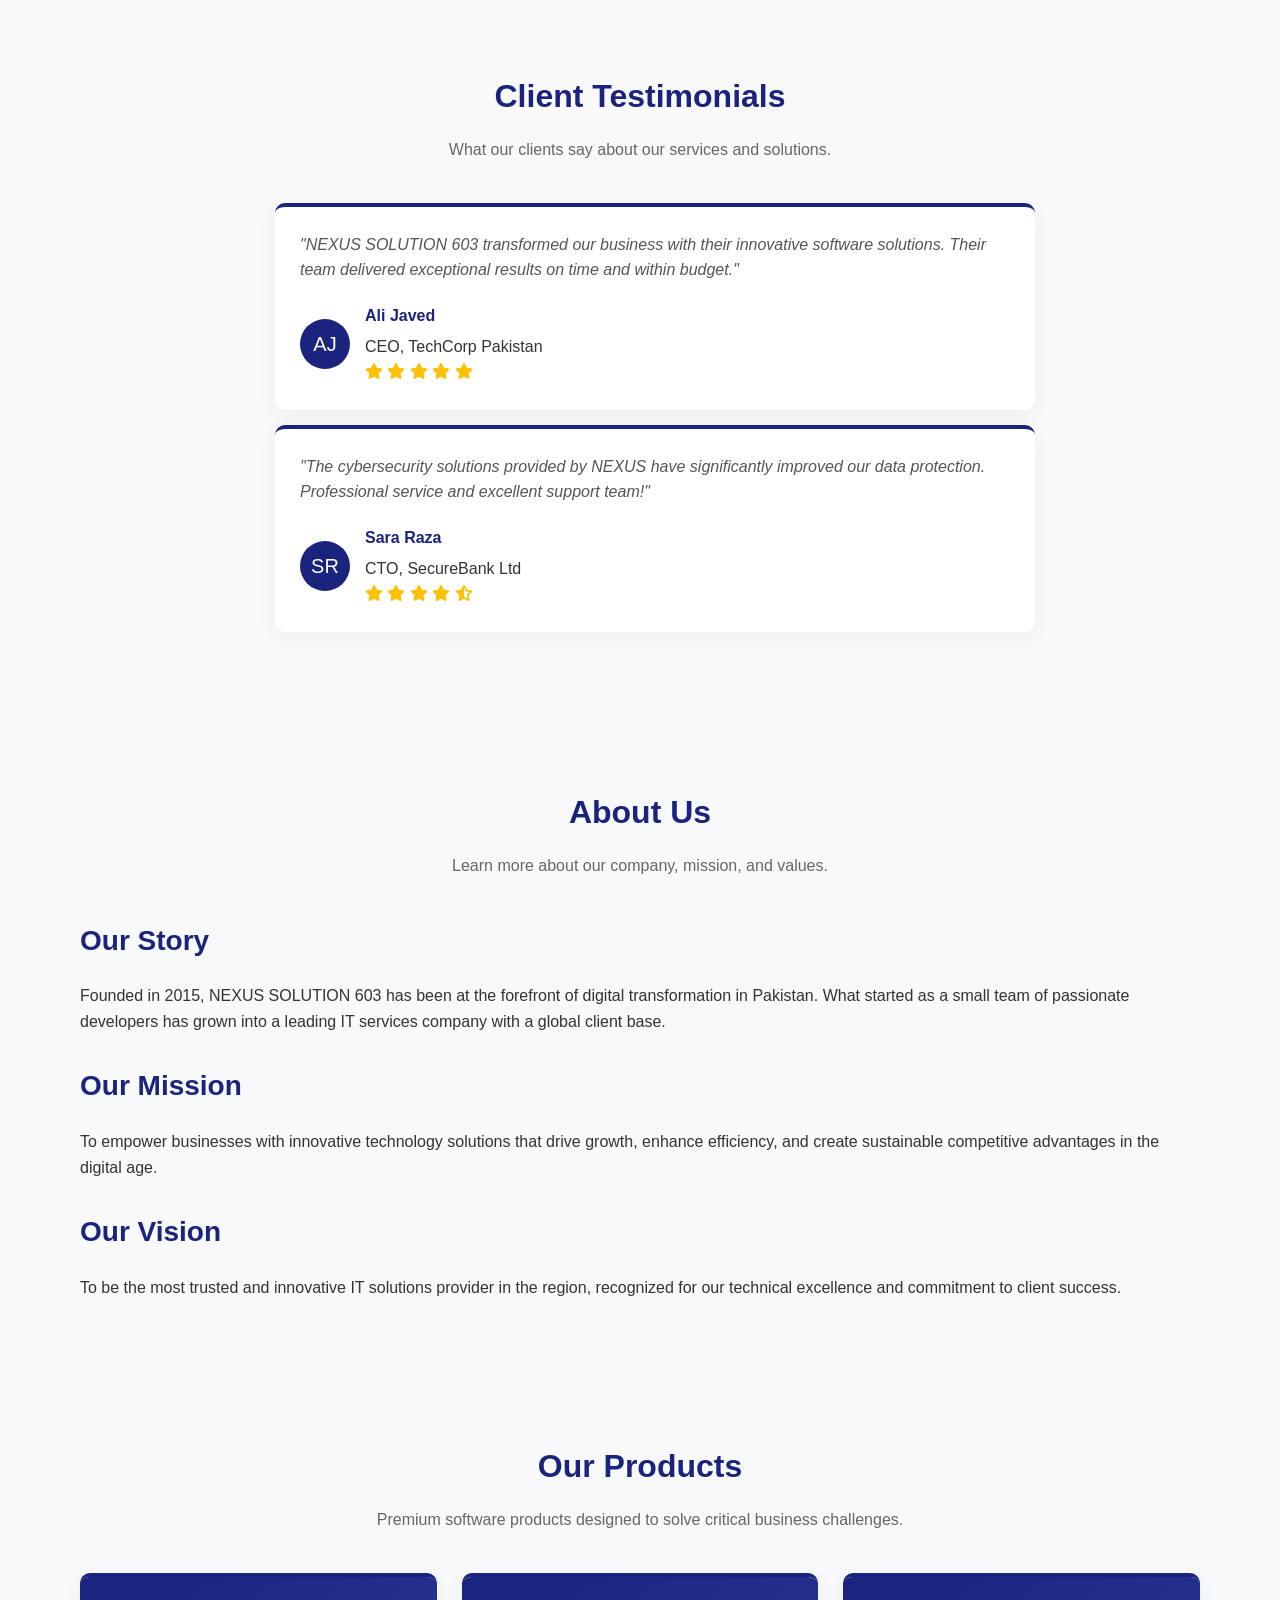
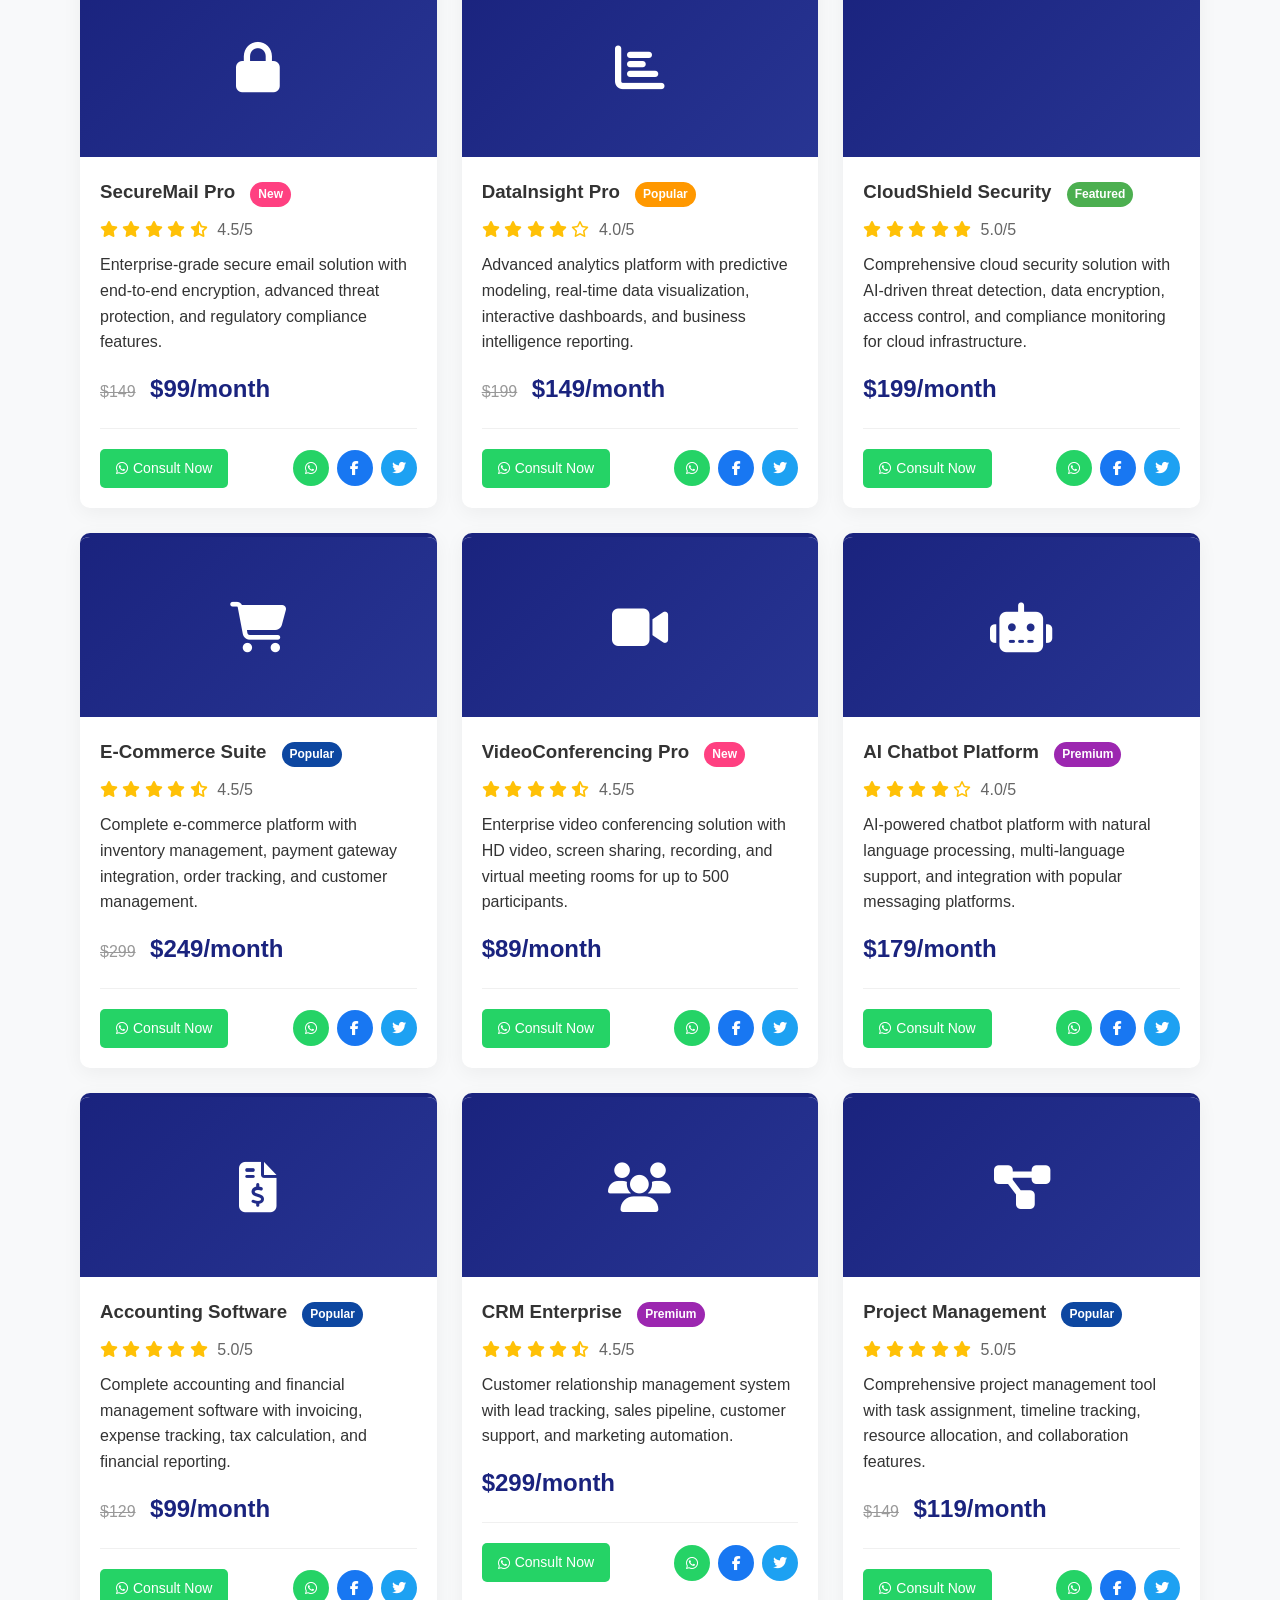
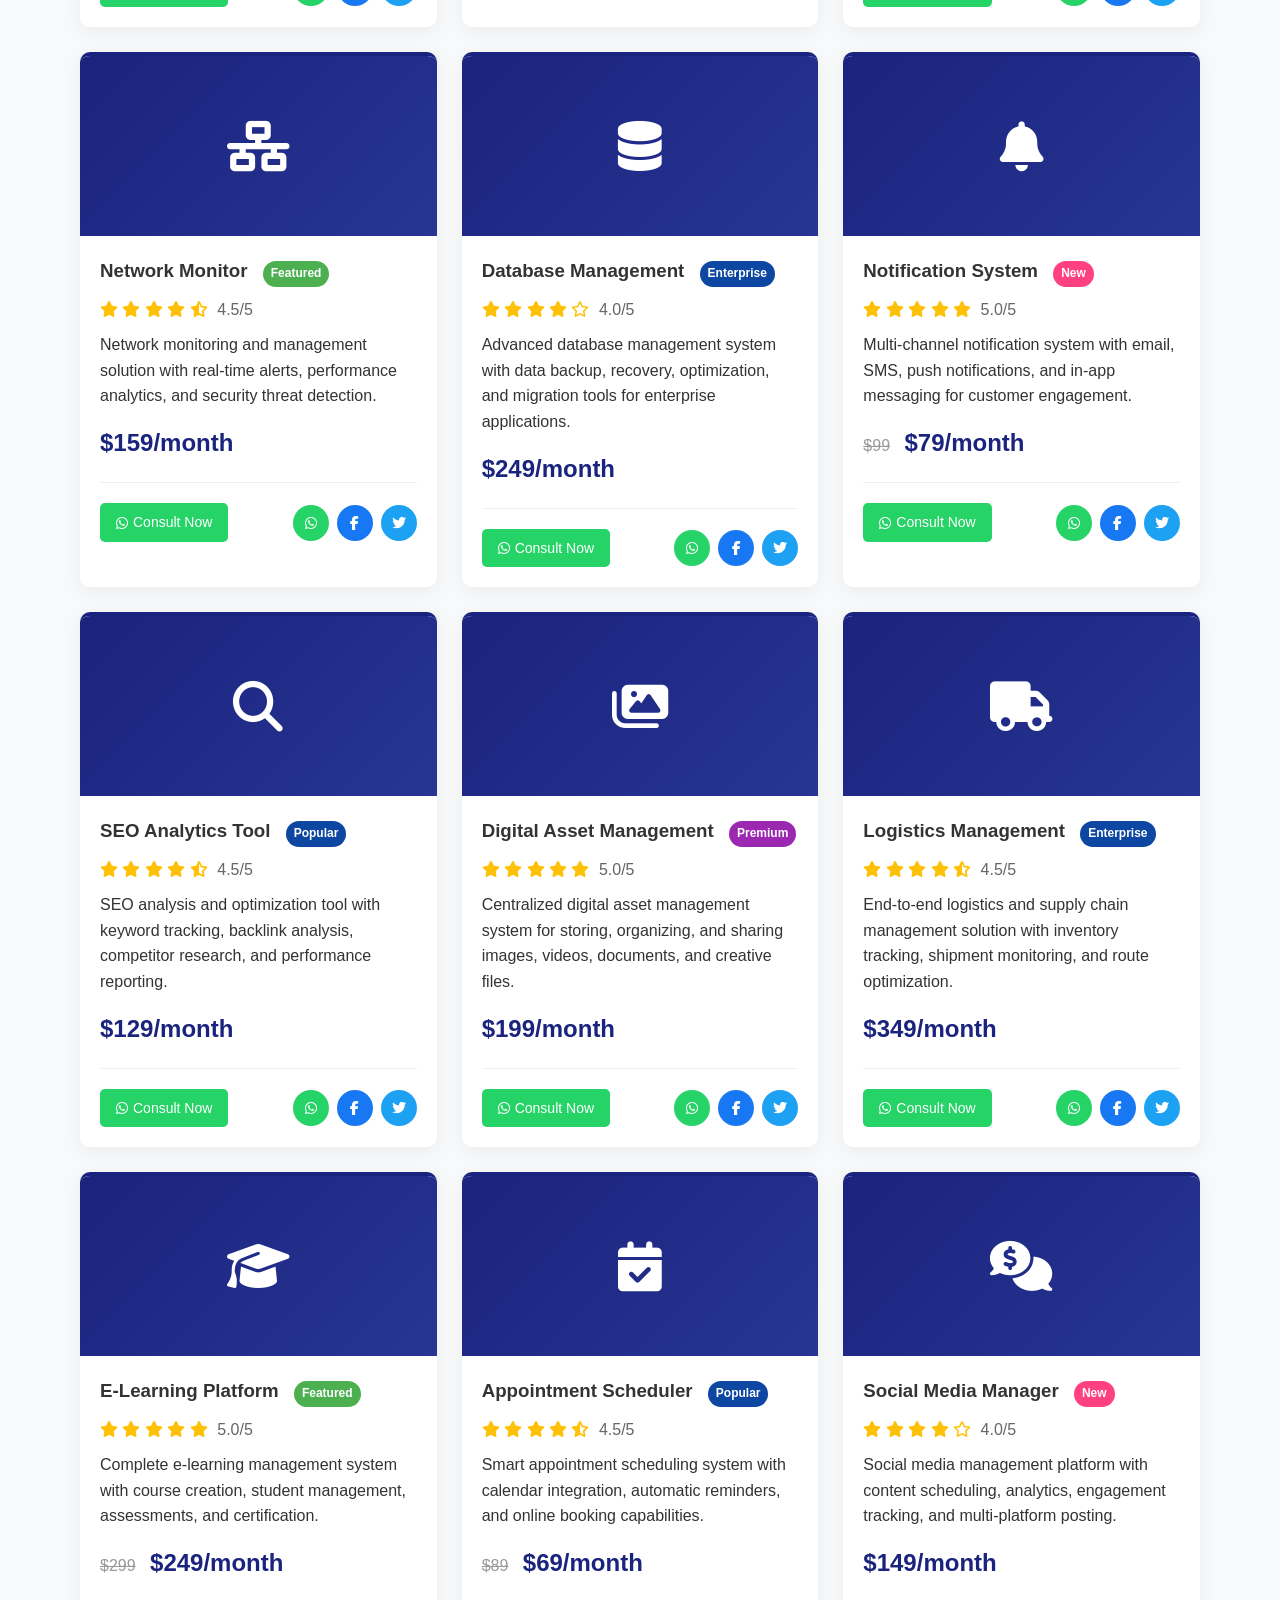
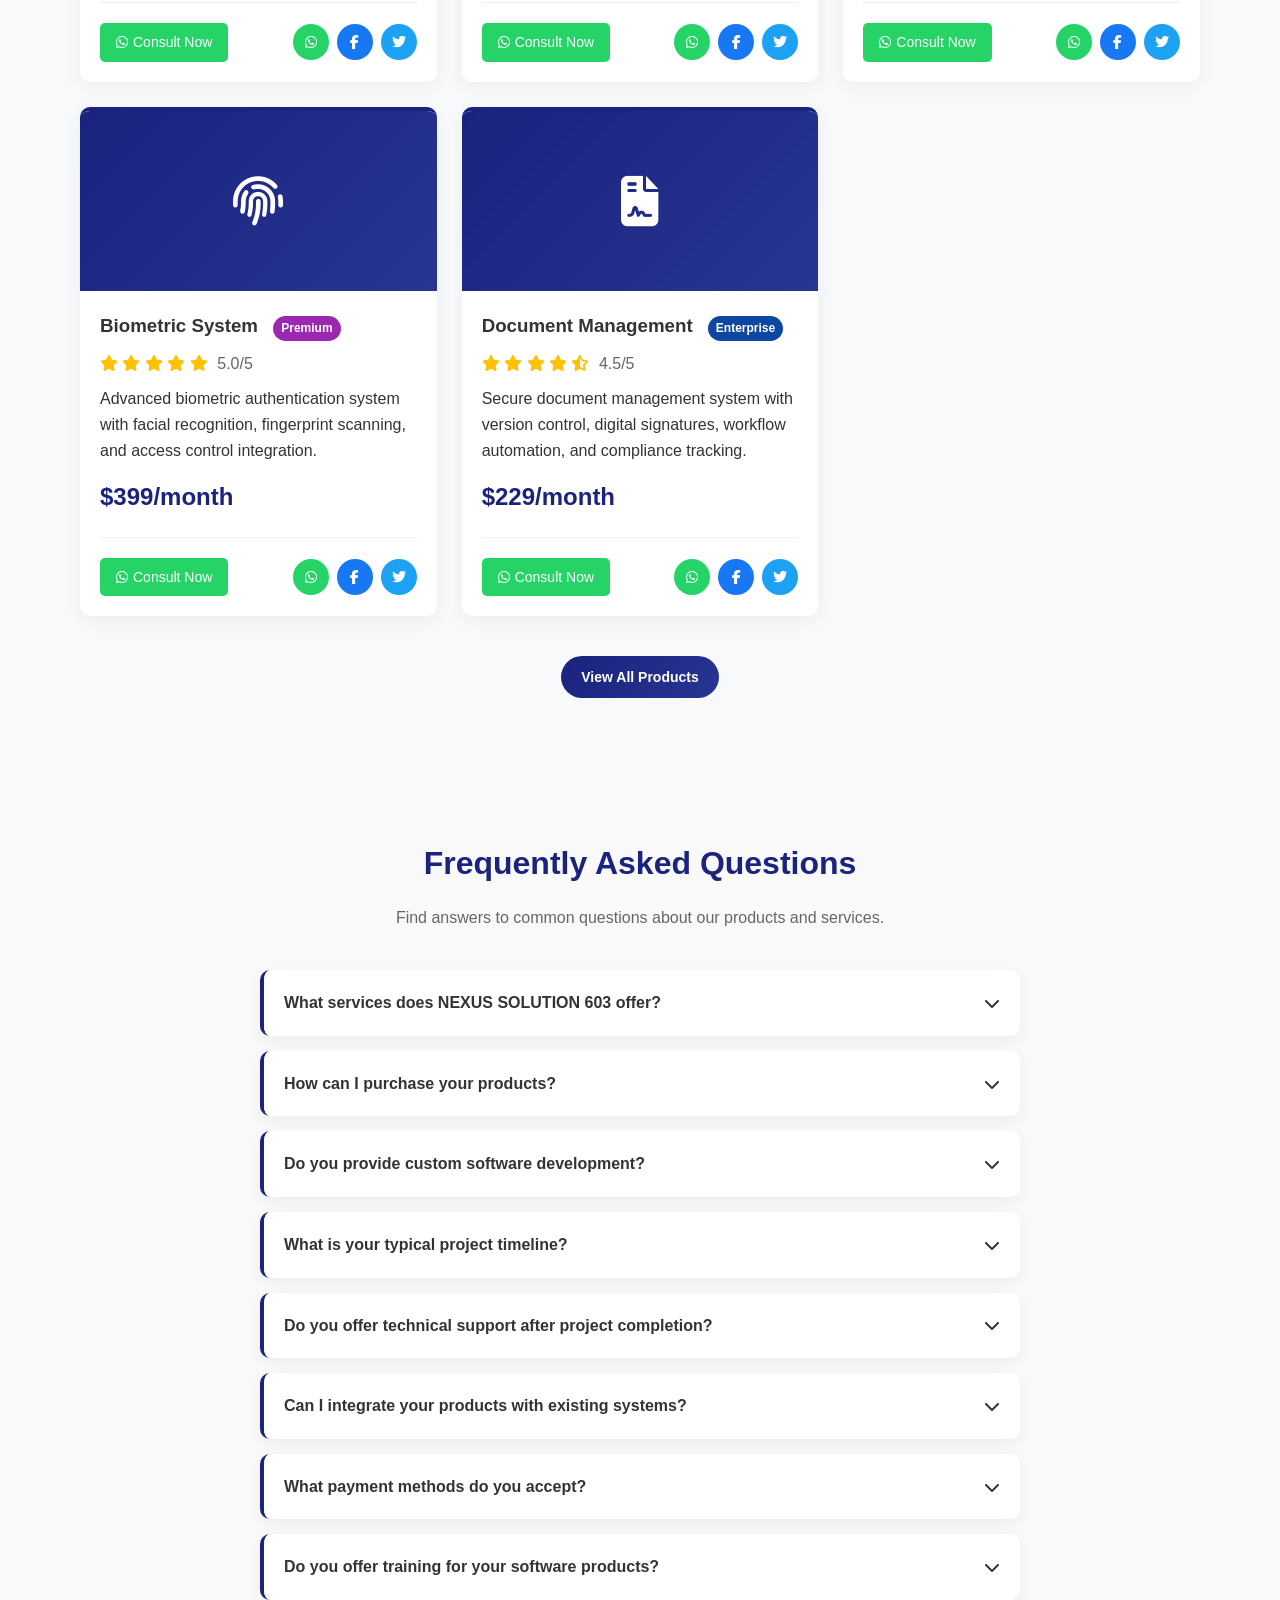
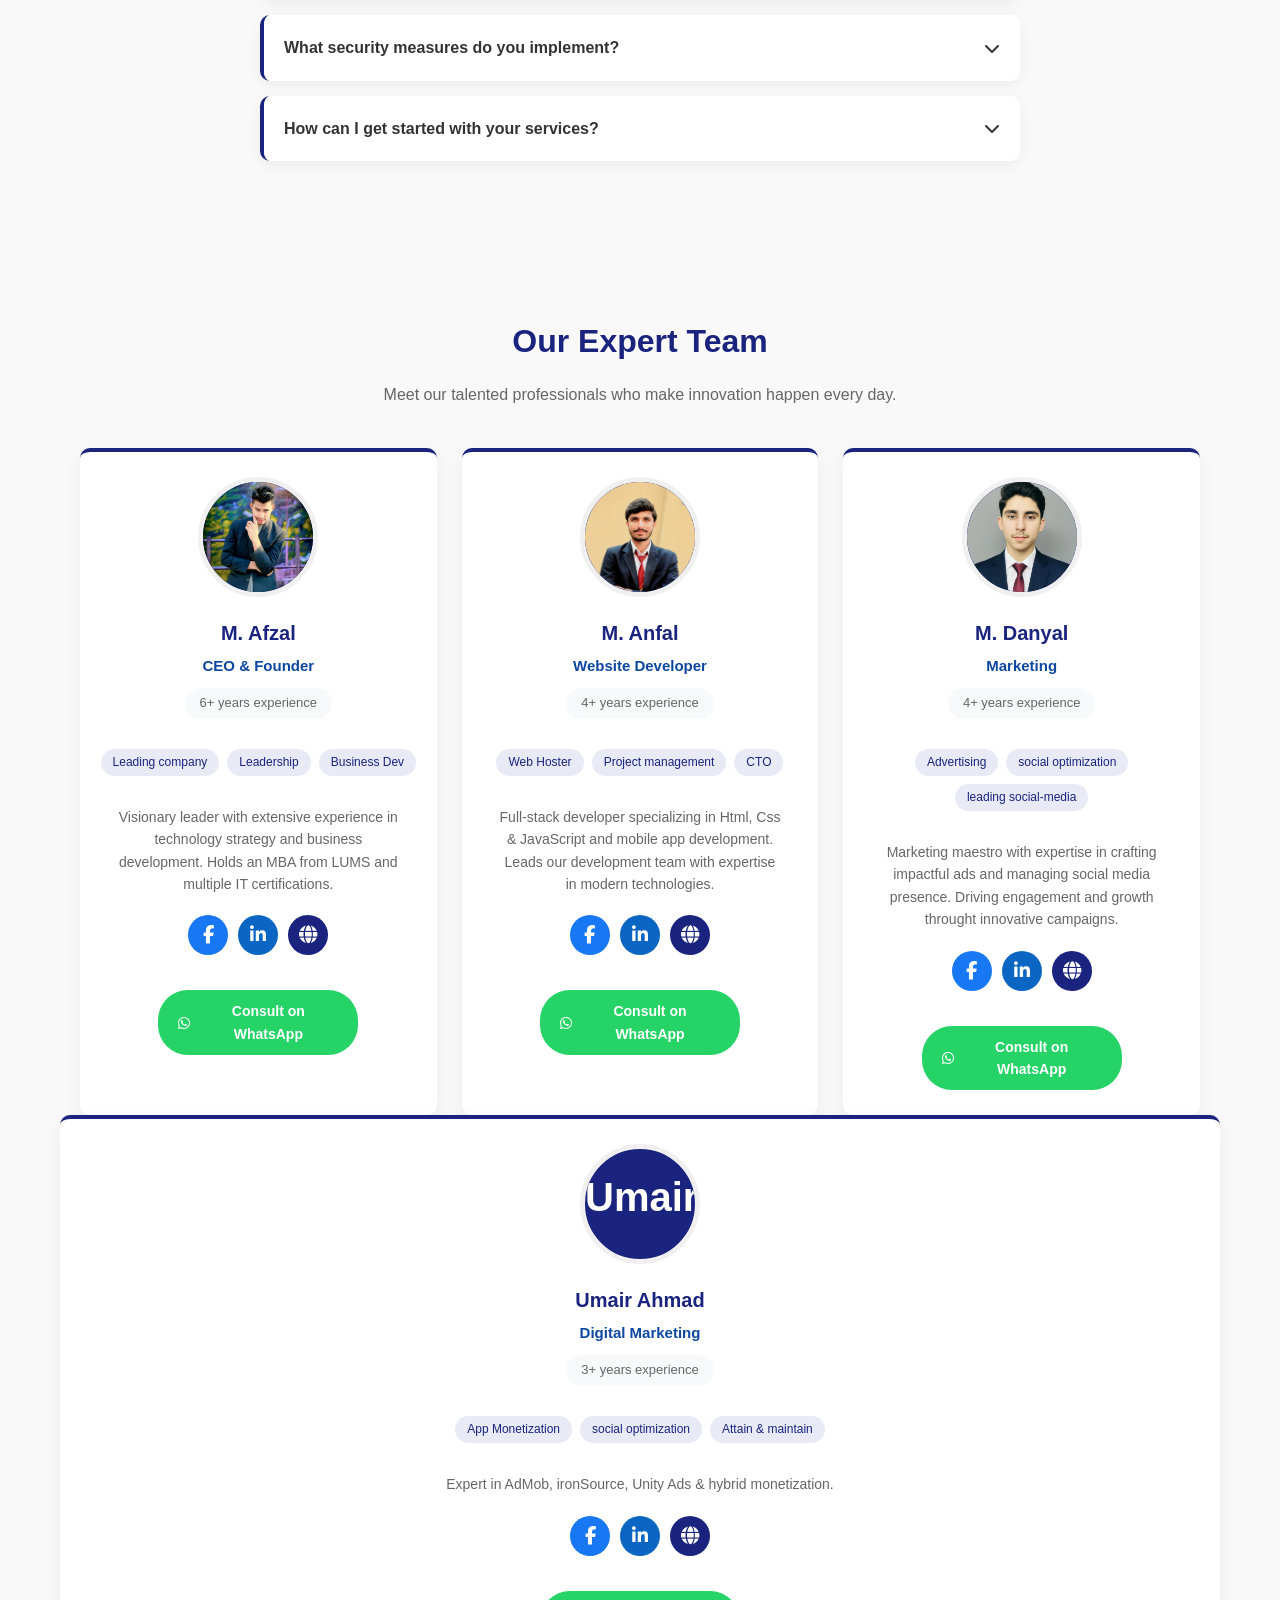
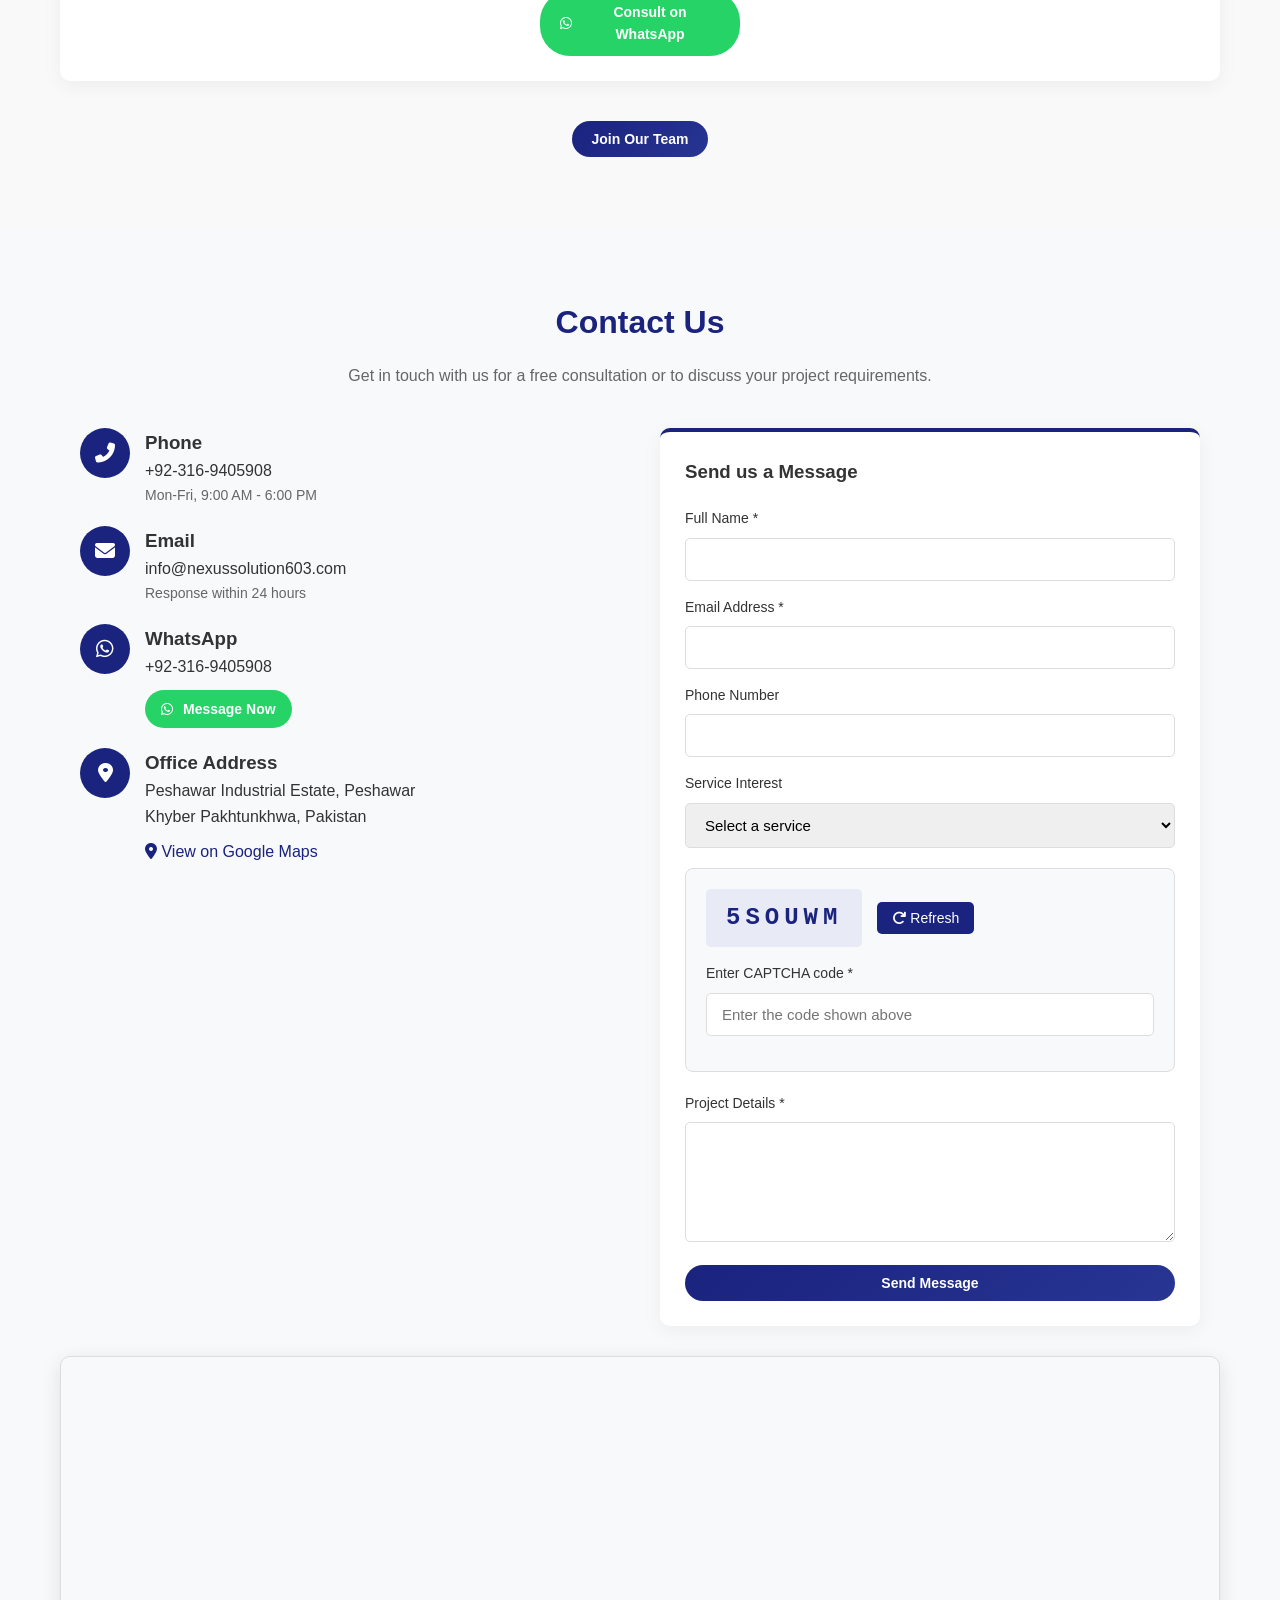
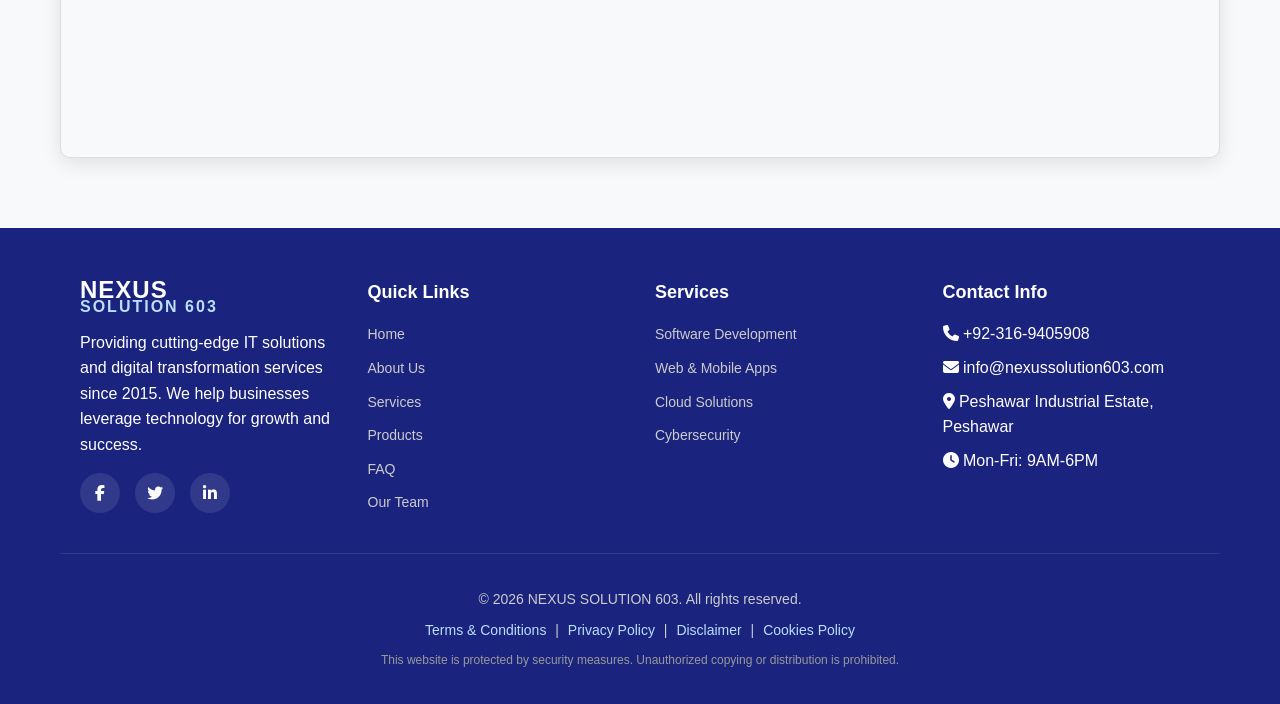
==== commit 409499ee: "Update index.html" ====
--- a/index.html
+++ b/index.html
@@ -3274,6 +3274,58 @@
                         </a>
                     </div>
                 </div>
+
+
+
+
+
+
+
+ <!-- Team Member 3 - MR -->
+                    <div class="team-member fade-in">
+                        <div class="member-photo">
+                            <!-- Replace the div below with img tag when you have the image URL -->
+                            <img src="Umair.jpg" alt="Umair" style="display: flex; align-items: center; justify-content: center; font-size: 40px; width: 100%; height: 100%;">
+                            <div></div>
+                        </div>
+                        <h3 class="member-name">Umair Ahmad</h3>
+                        <div class="member-role">Digital Marketing</div>
+                        <div class="member-experience">3+ years experience</div>
+                        <div class="member-skills">
+                            <span class="skill-tag"> App Monetization </span>
+                            <span class="skill-tag">social optimization</span>
+                            <span class="skill-tag">Attain & maintain </span>
+                        </div>
+                        <p class="member-bio"> Expert in AdMob, ironSource, Unity Ads & hybrid monetization. </p>
+                        
+                        <!-- Social Media -->
+                        <div class="team-social">
+                            <a href=" https://www.facebook.com/share/1HRcZcp8qB/ " class="facebook-link" target="_blank" rel="noopener noreferrer" aria-label="Facebook">
+                                <i class="fab fa-facebook-f"></i>
+                            </a>
+                            <a href="https://www.linkedin.com/in/muhammad-danyal-95525a380 " class="linkedin-link" target="_blank" rel="noopener noreferrer" aria-label="LinkedIn">
+                                <i class="fab fa-linkedin-in"></i>
+                            </a>
+                            <a href="#" class="website-link" aria-label="Personal Website">
+                                <i class="fas fa-globe"></i>
+                            </a>
+                        </div>
+                        
+                        <!-- WhatsApp Consult Button -->
+                        <a href="https://wa.me/923158534836?text=Hello%20MR%20DANYAL%20(Advertising%20&%20Marketing%20at%20NEXUS%20SOLUTION%20603),%20I%20to%20proper%20consultation%20about:" class="whatsapp-consult-btn" target="_blank" rel="noopener noreferrer">
+                            <i class="fab fa-whatsapp"></i> Consult on WhatsApp
+                        </a>
+                    </div>
+                </div>
+
+
+
+
+
+
+
+
+              
                 
                 <!-- Single Apply Button at the end of team section -->
                 <div style="text-align: center; margin-top: 40px;">
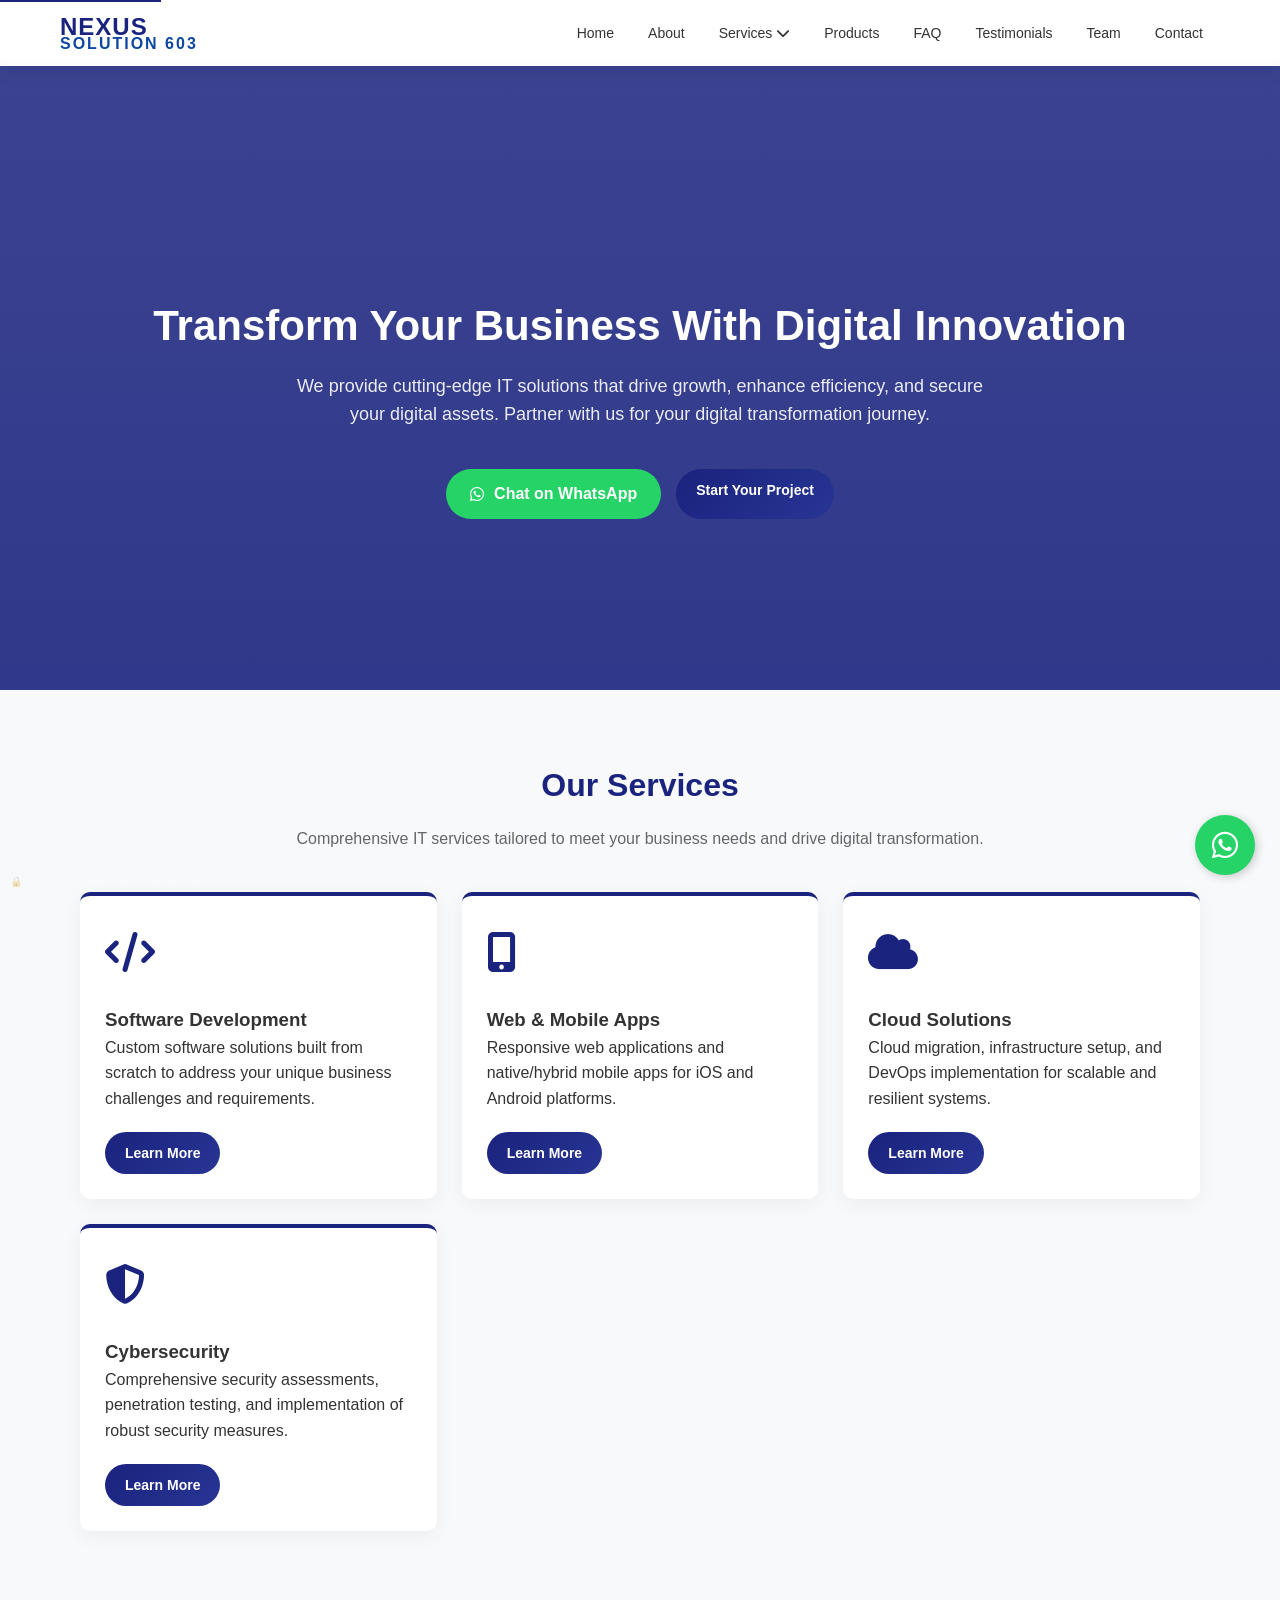
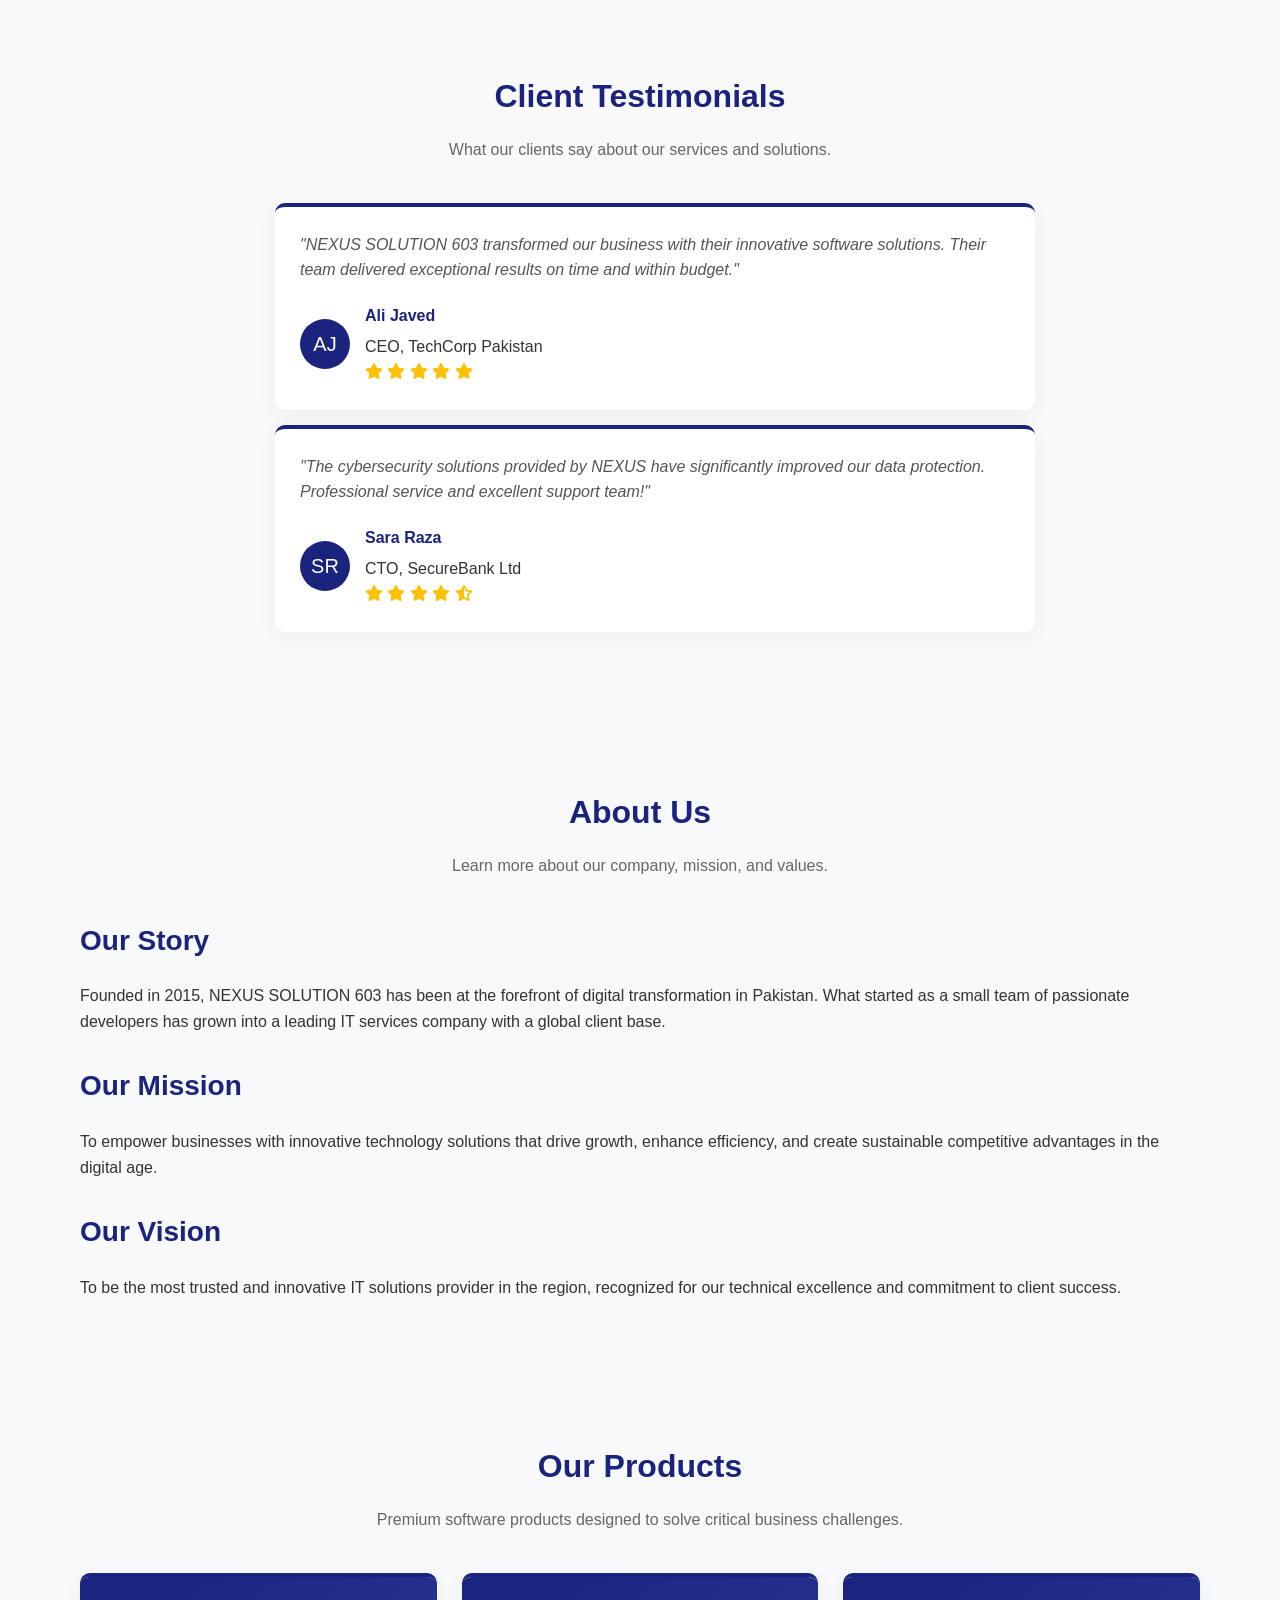
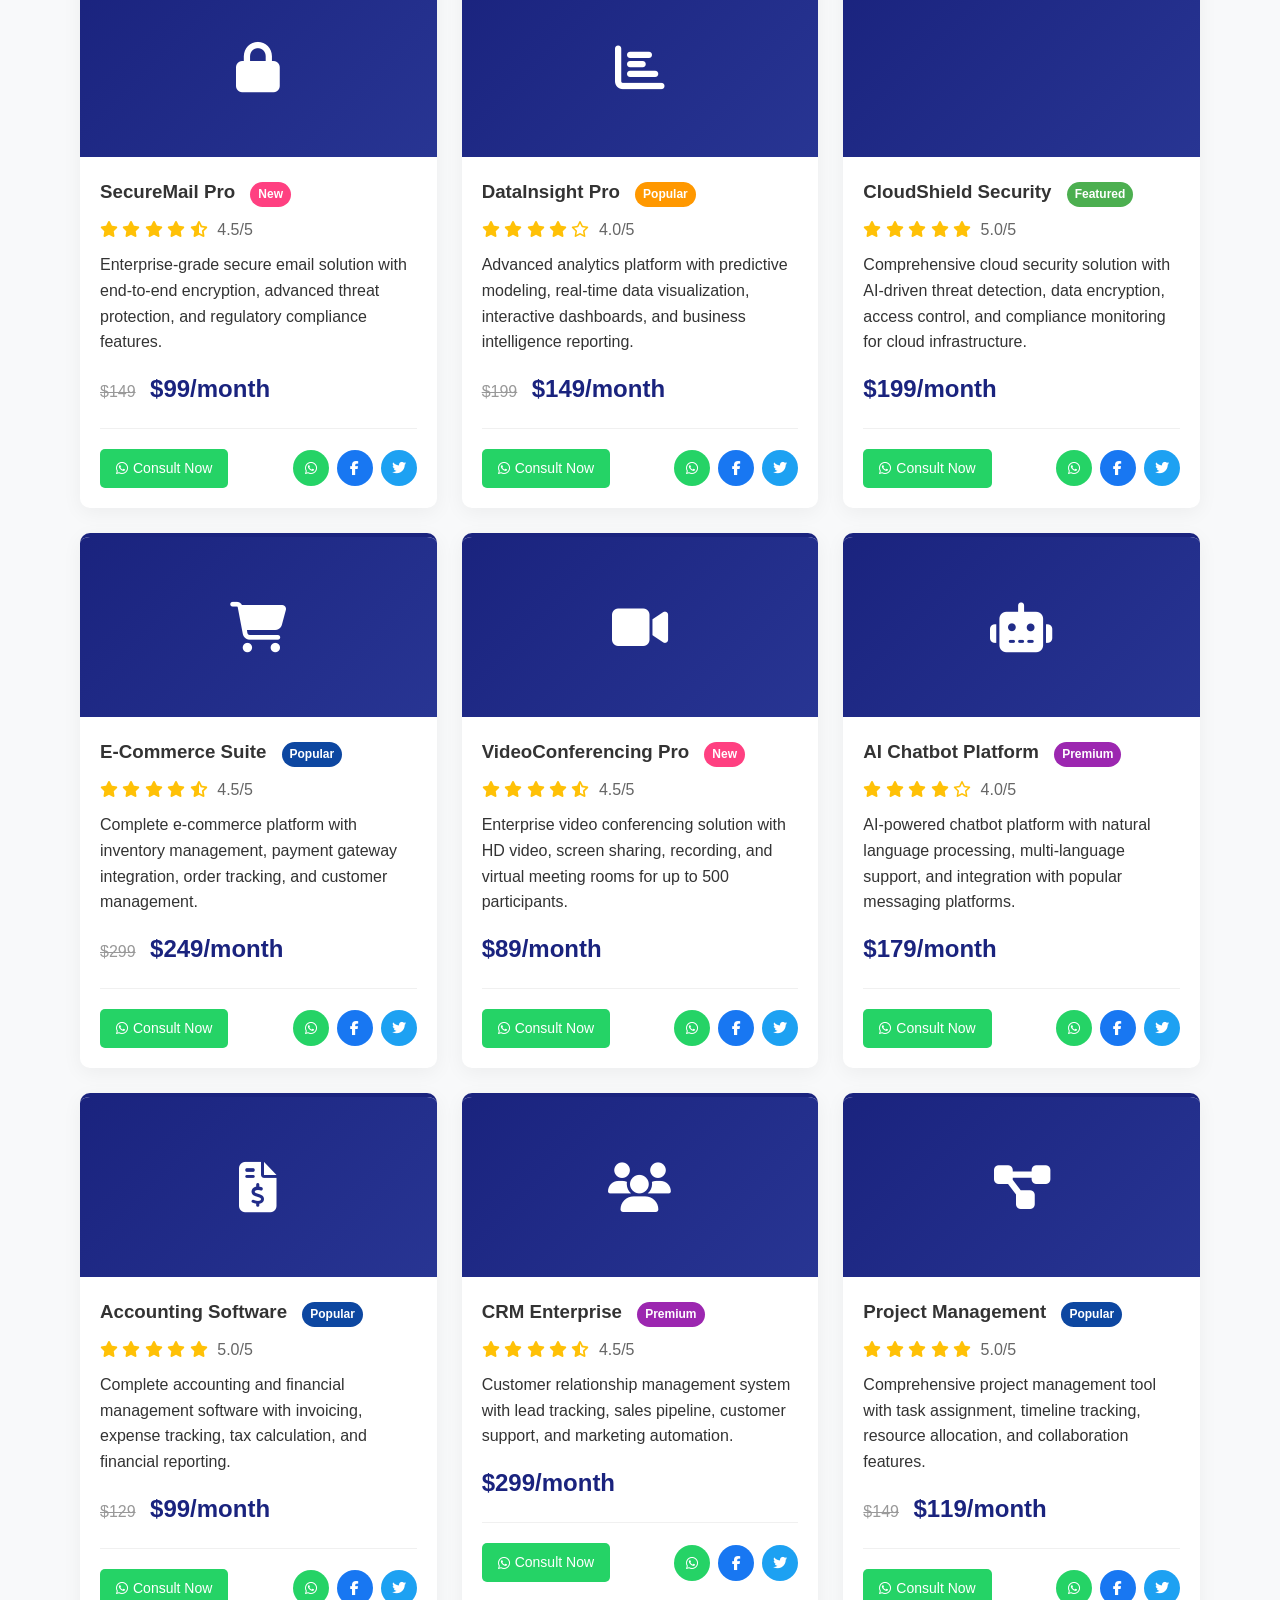
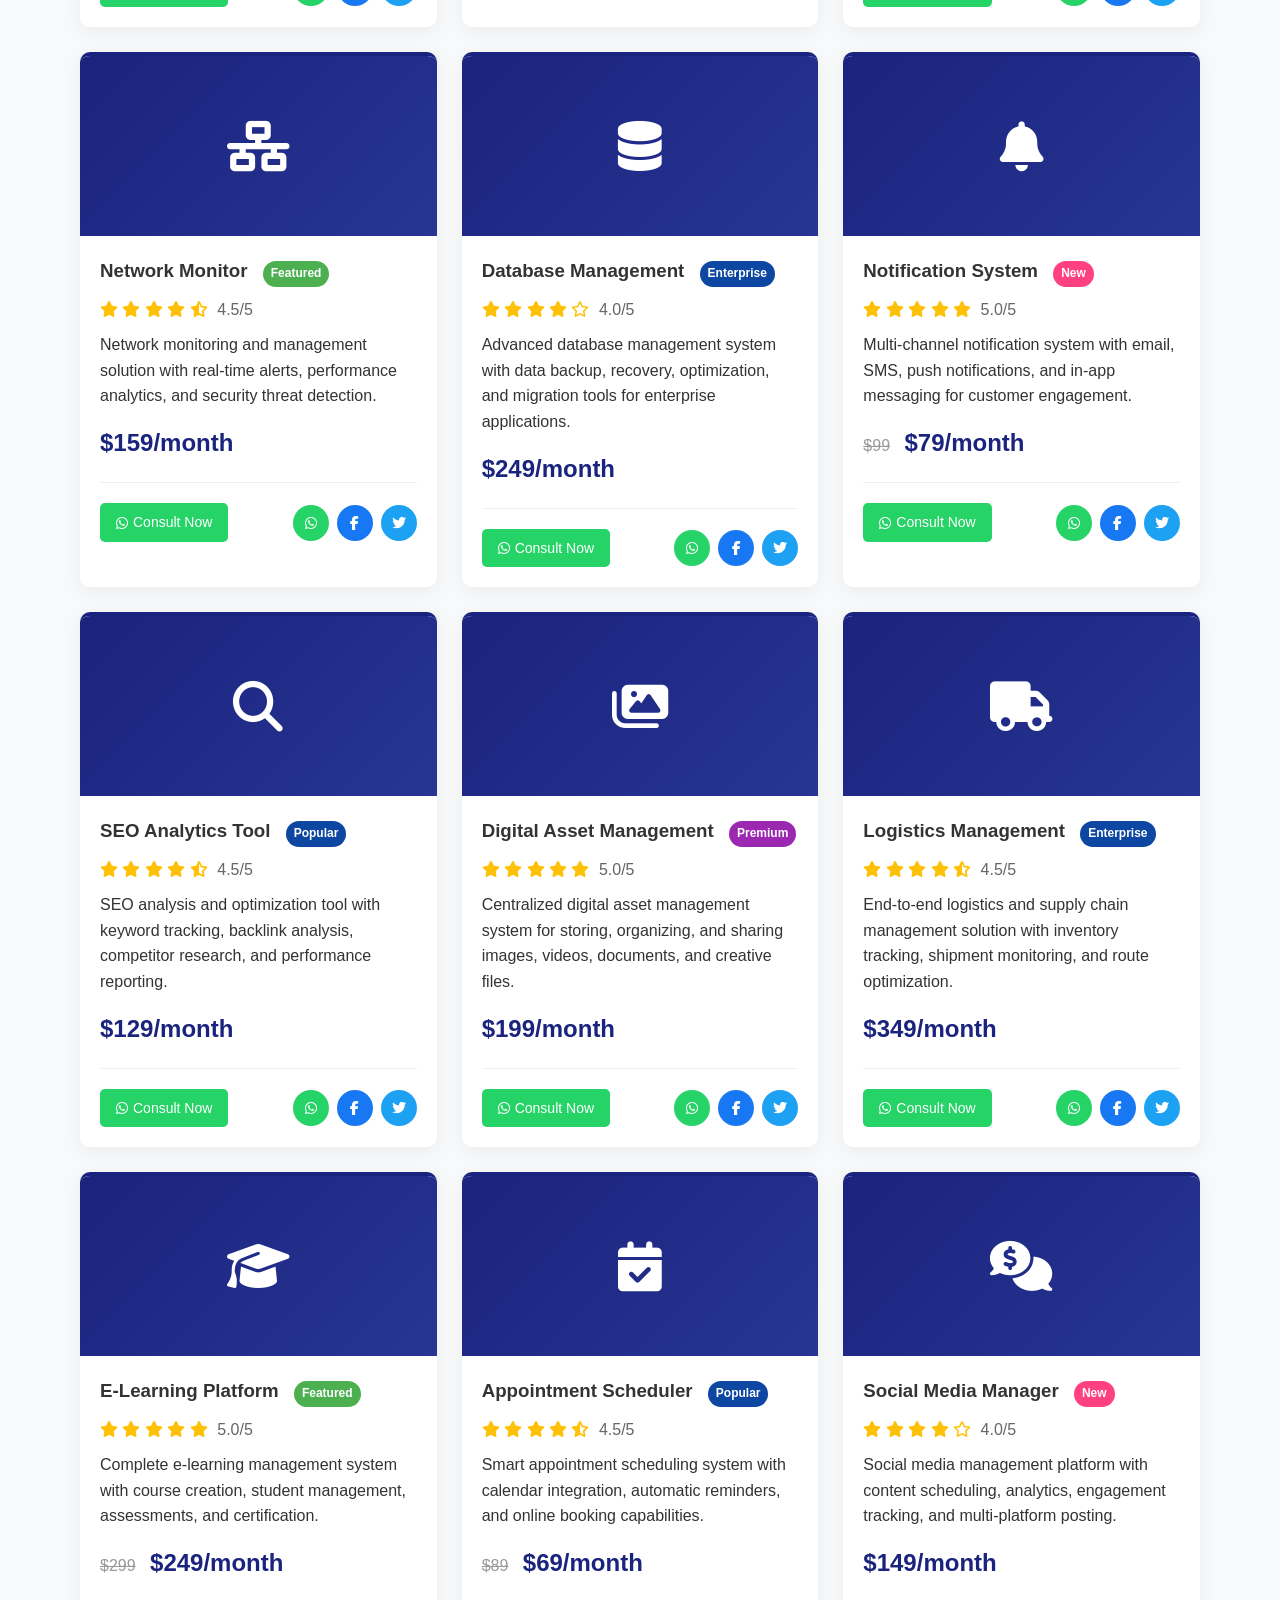
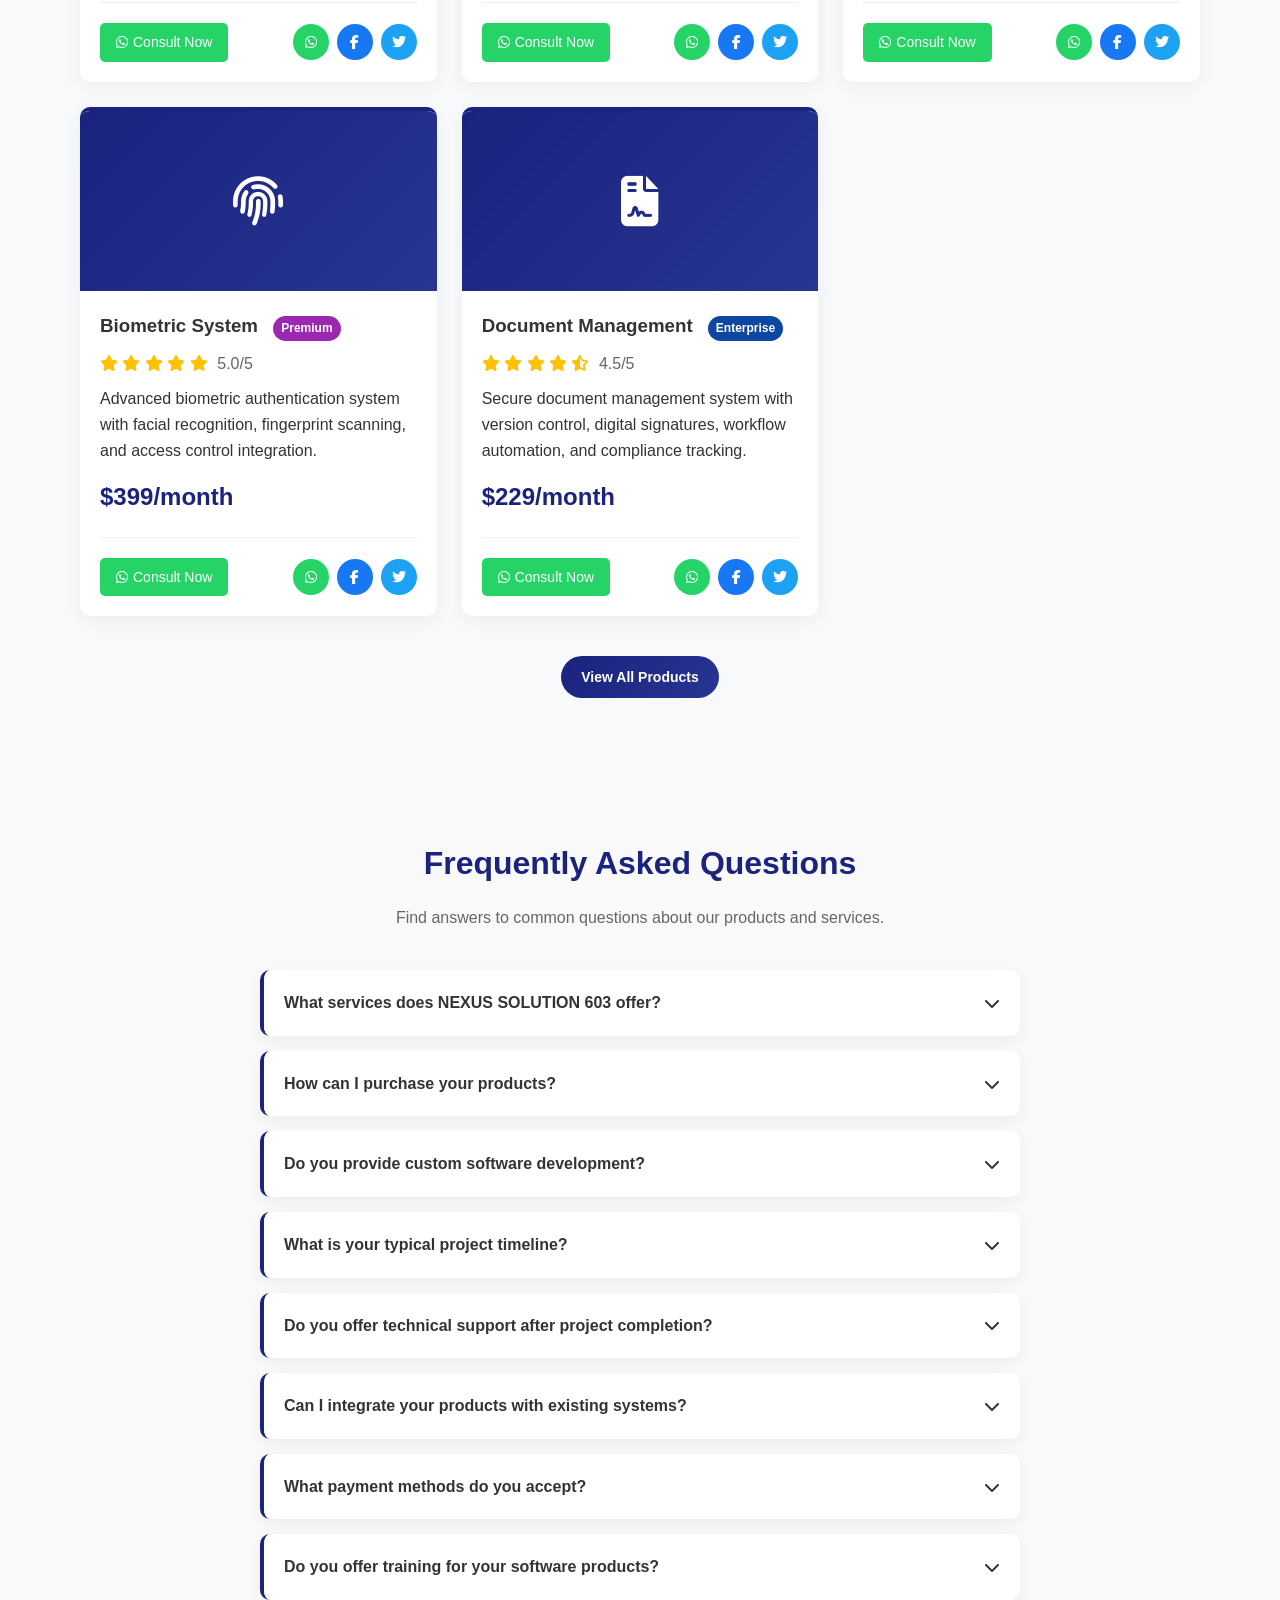
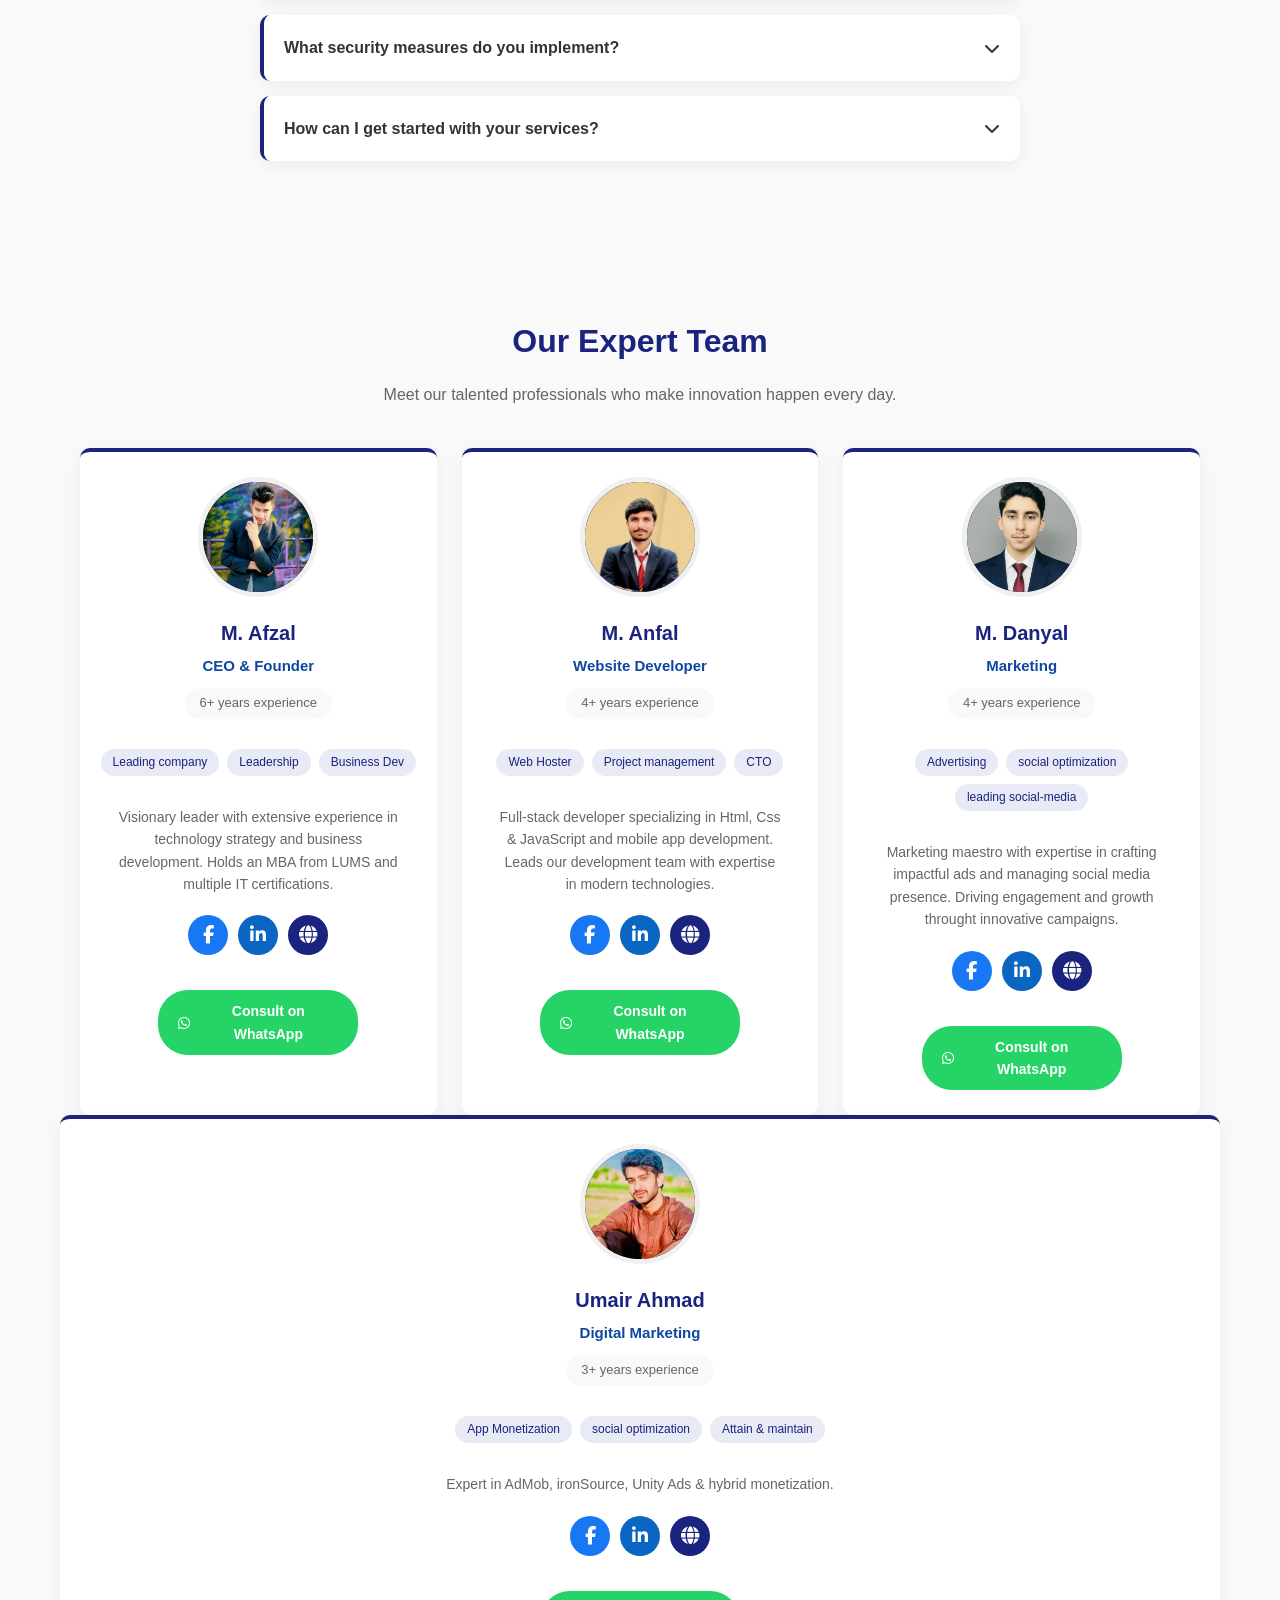
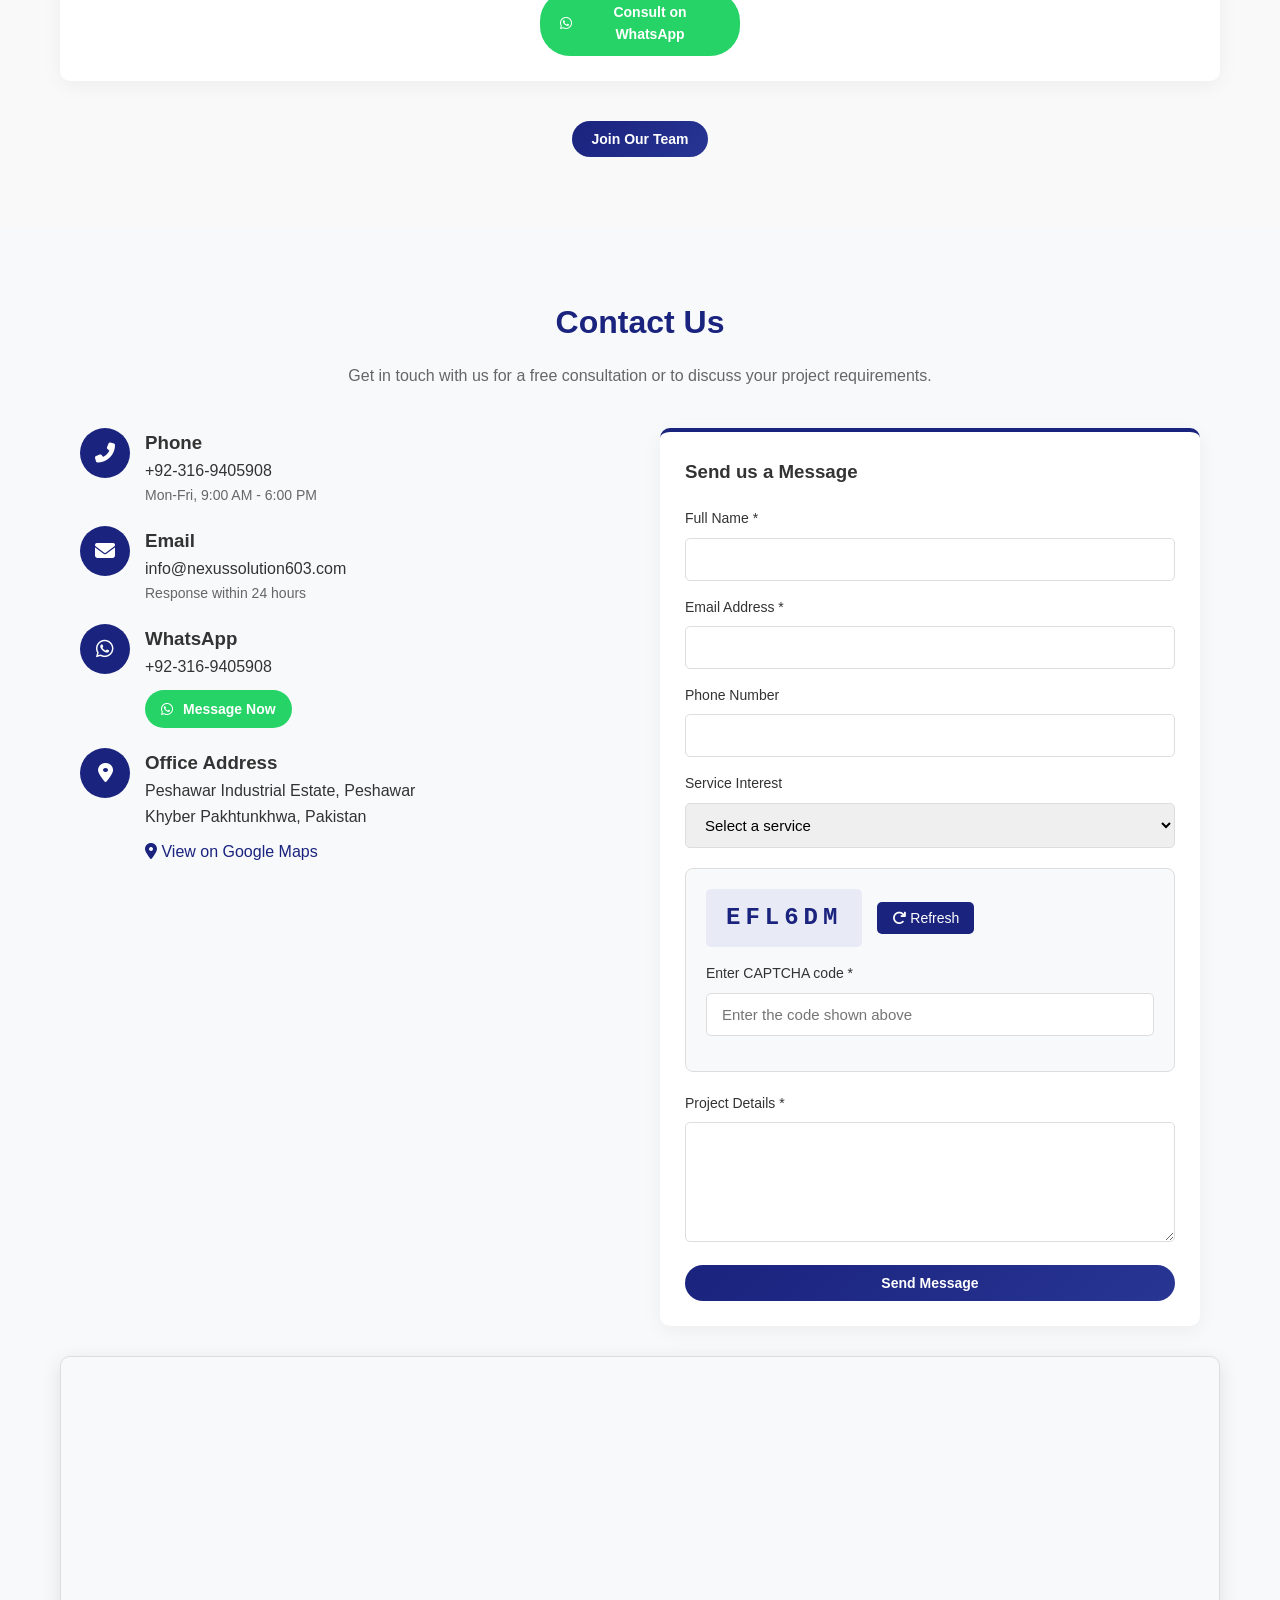
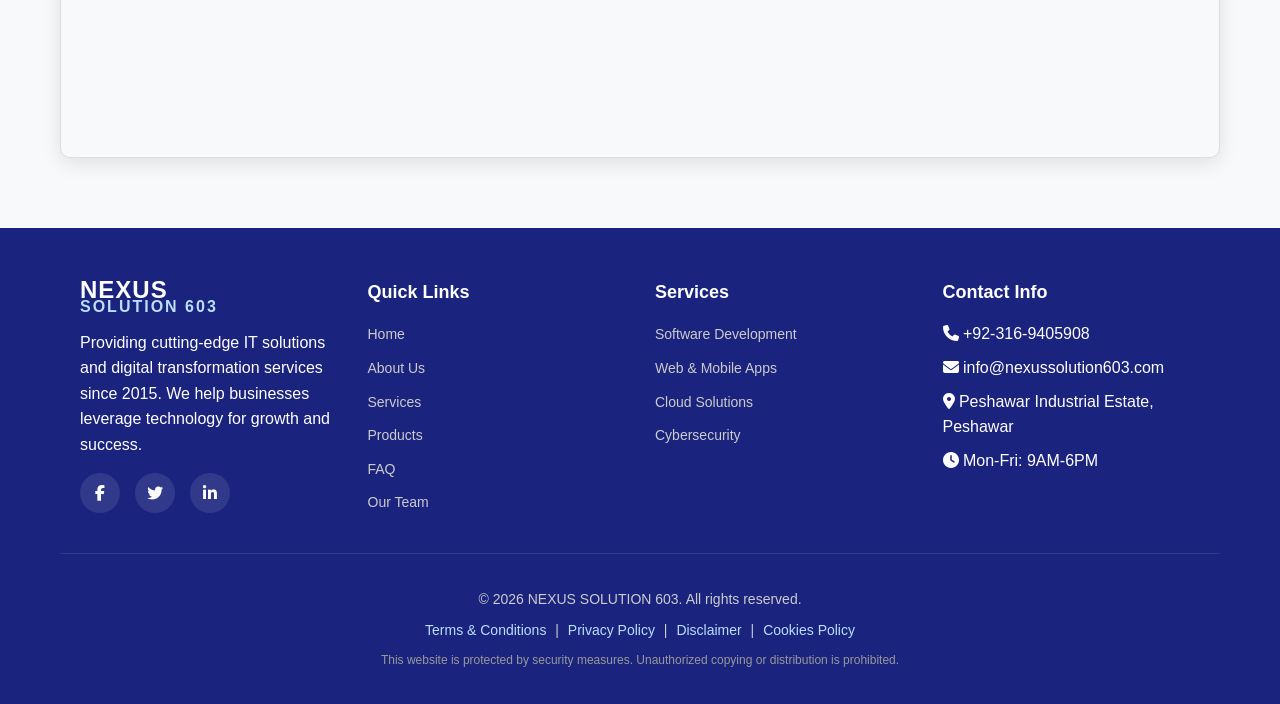
==== commit 21c1e212: "Update WhatsApp consult button text and link Signed-off-by: NEXSUS SOLUTION <nexussolution603@gmail." ====
--- a/index.html
+++ b/index.html
@@ -3312,7 +3312,7 @@
                         </div>
                         
                         <!-- WhatsApp Consult Button -->
-                        <a href="https://wa.me/923158534836?text=Hello%20MR%20DANYAL%20(Advertising%20&%20Marketing%20at%20NEXUS%20SOLUTION%20603),%20I%20to%20proper%20consultation%20about:" class="whatsapp-consult-btn" target="_blank" rel="noopener noreferrer">
+                        <a href="https://wa.me/923158534836?text=Hello%20UMAIR%20AHMAD%20(App%20Monetization%20at%20NEXUS%20SOLUTION%20603),%20I%20to%20proper%20consultation%20about:" class="whatsapp-consult-btn" target="_blank" rel="noopener noreferrer">
                             <i class="fab fa-whatsapp"></i> Consult on WhatsApp
                         </a>
                     </div>
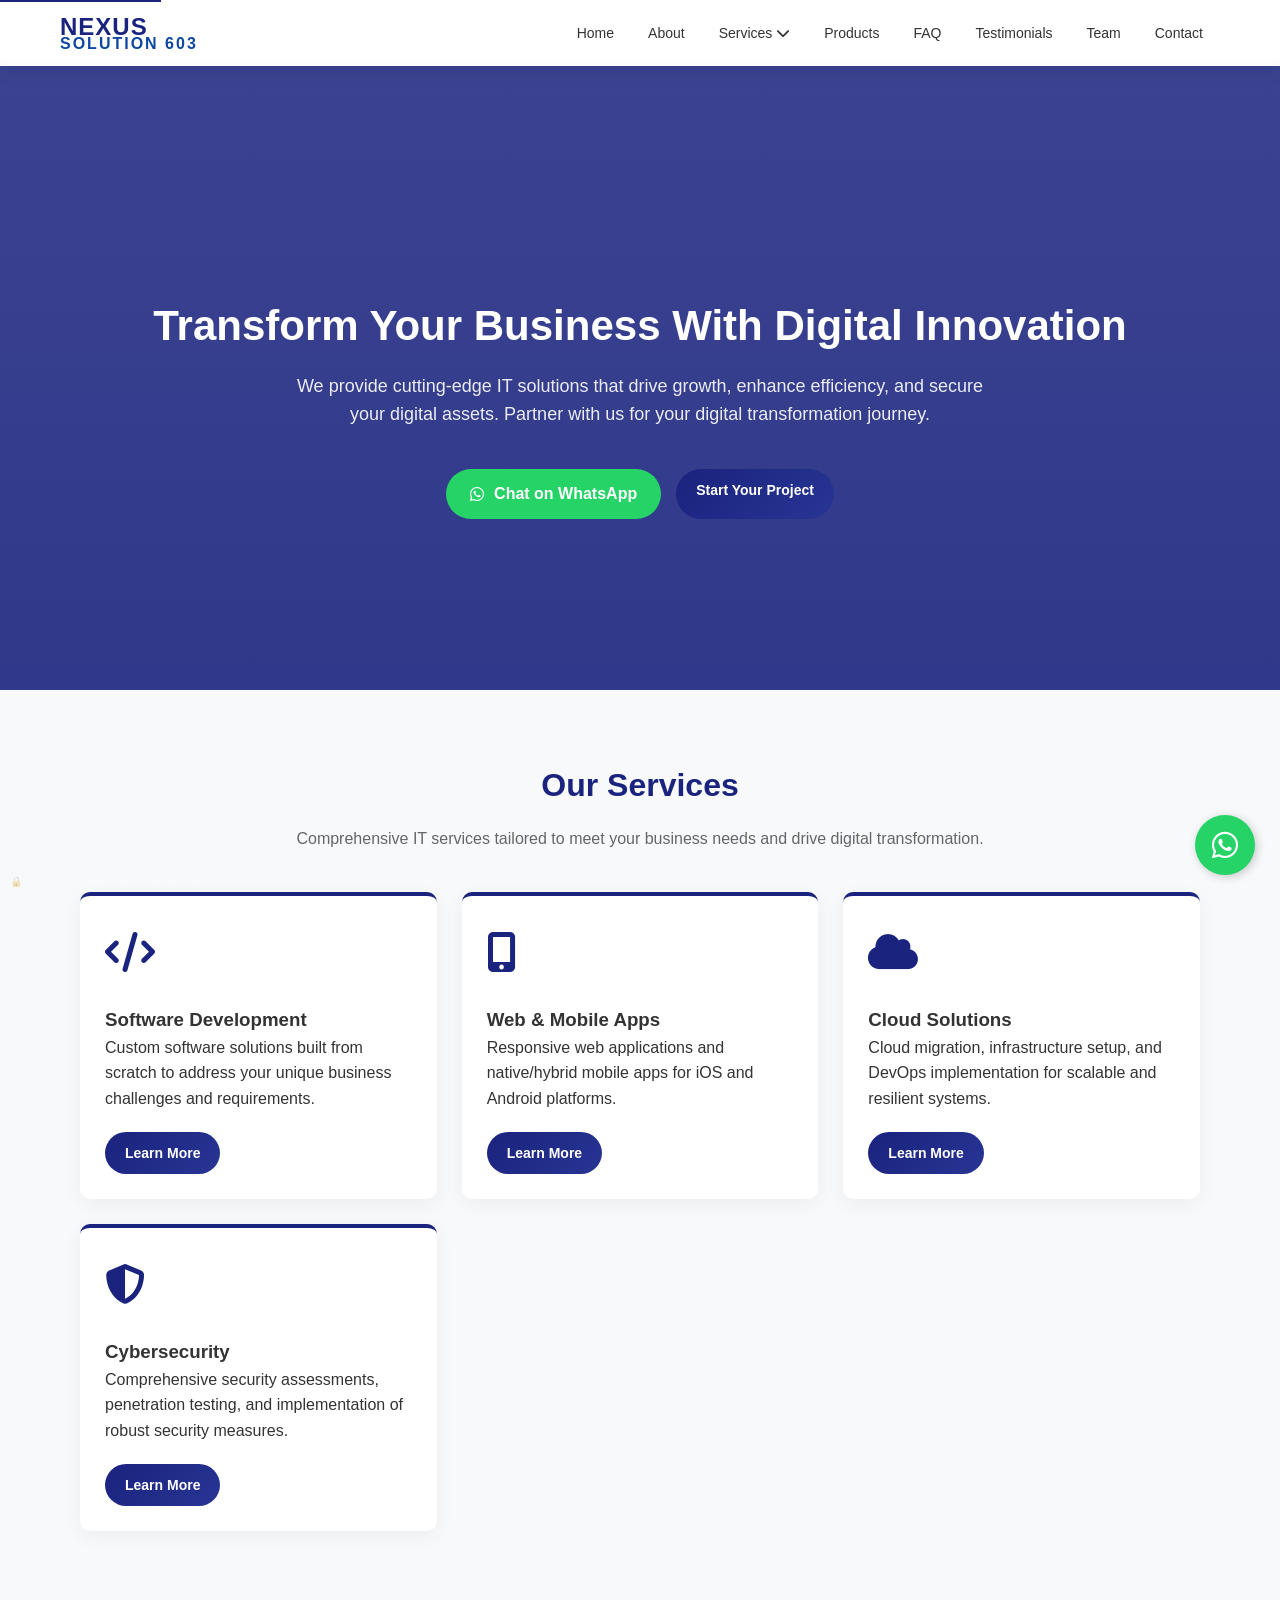
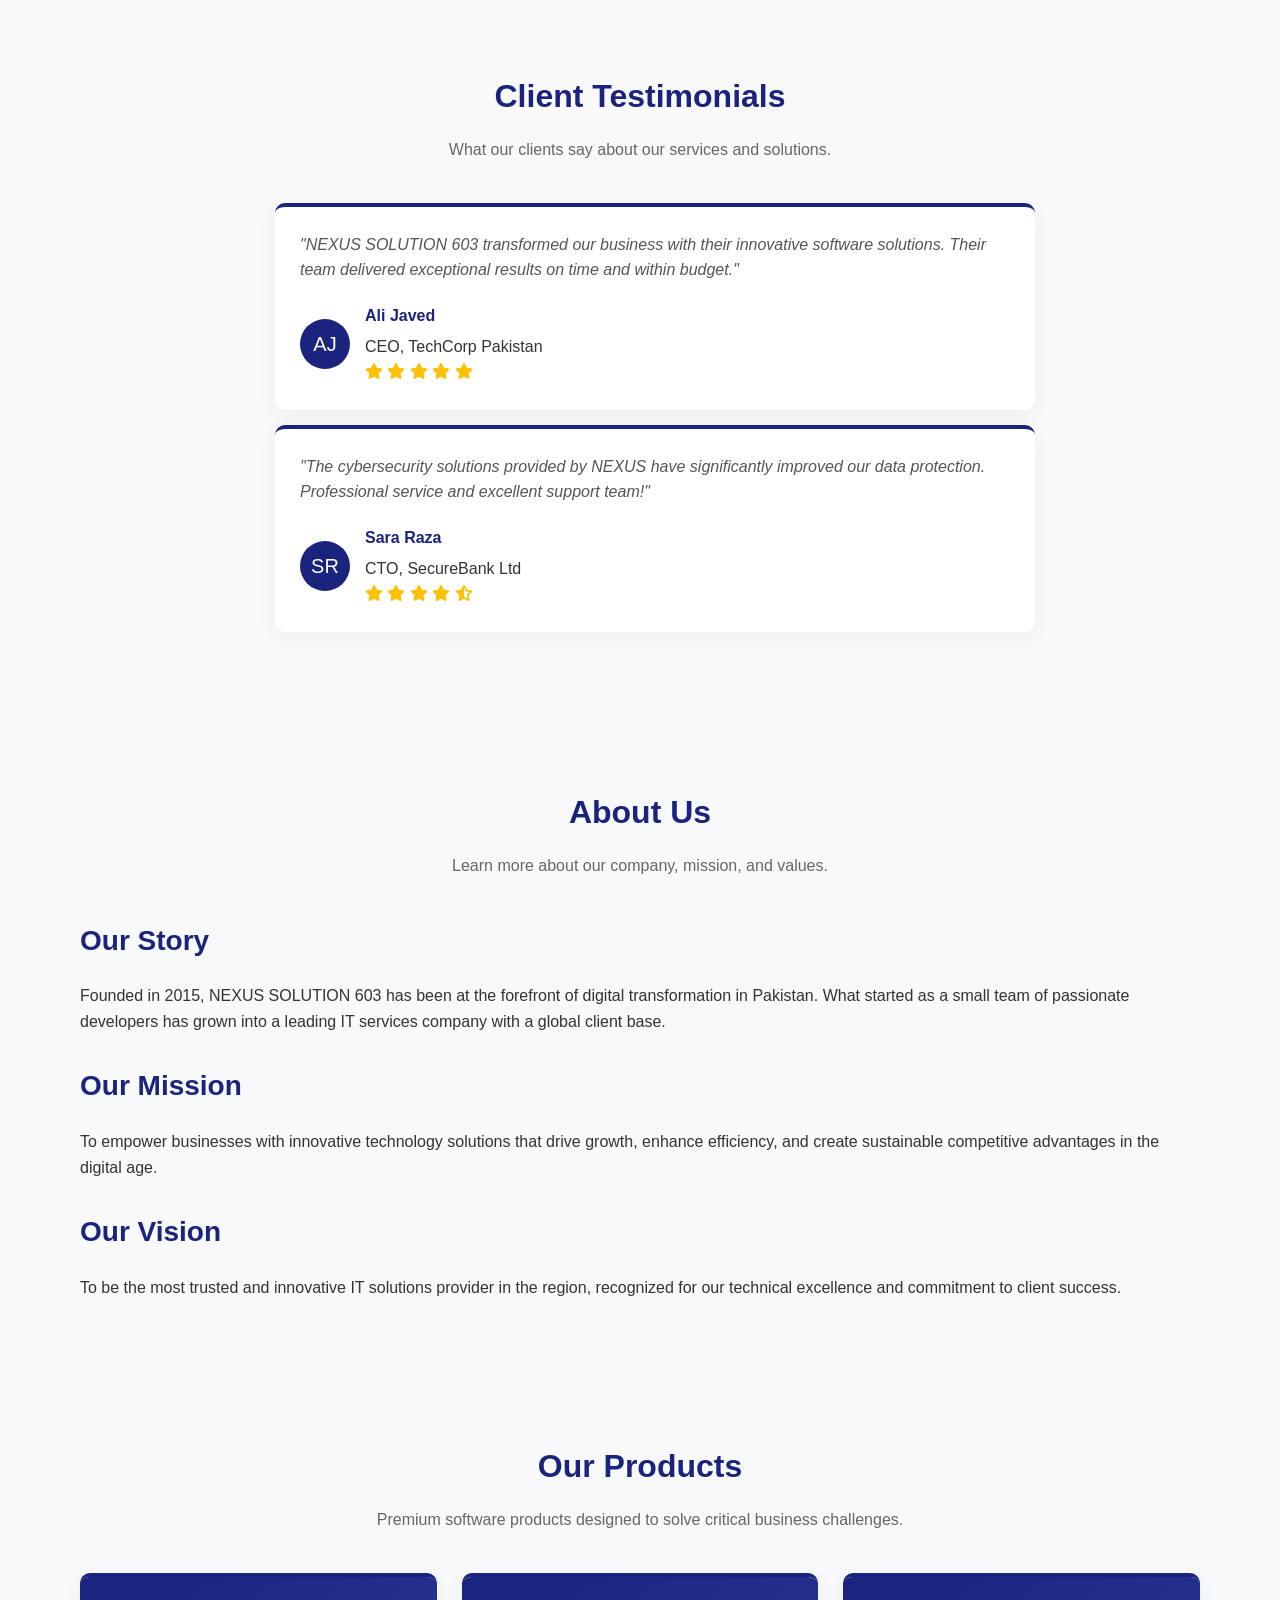
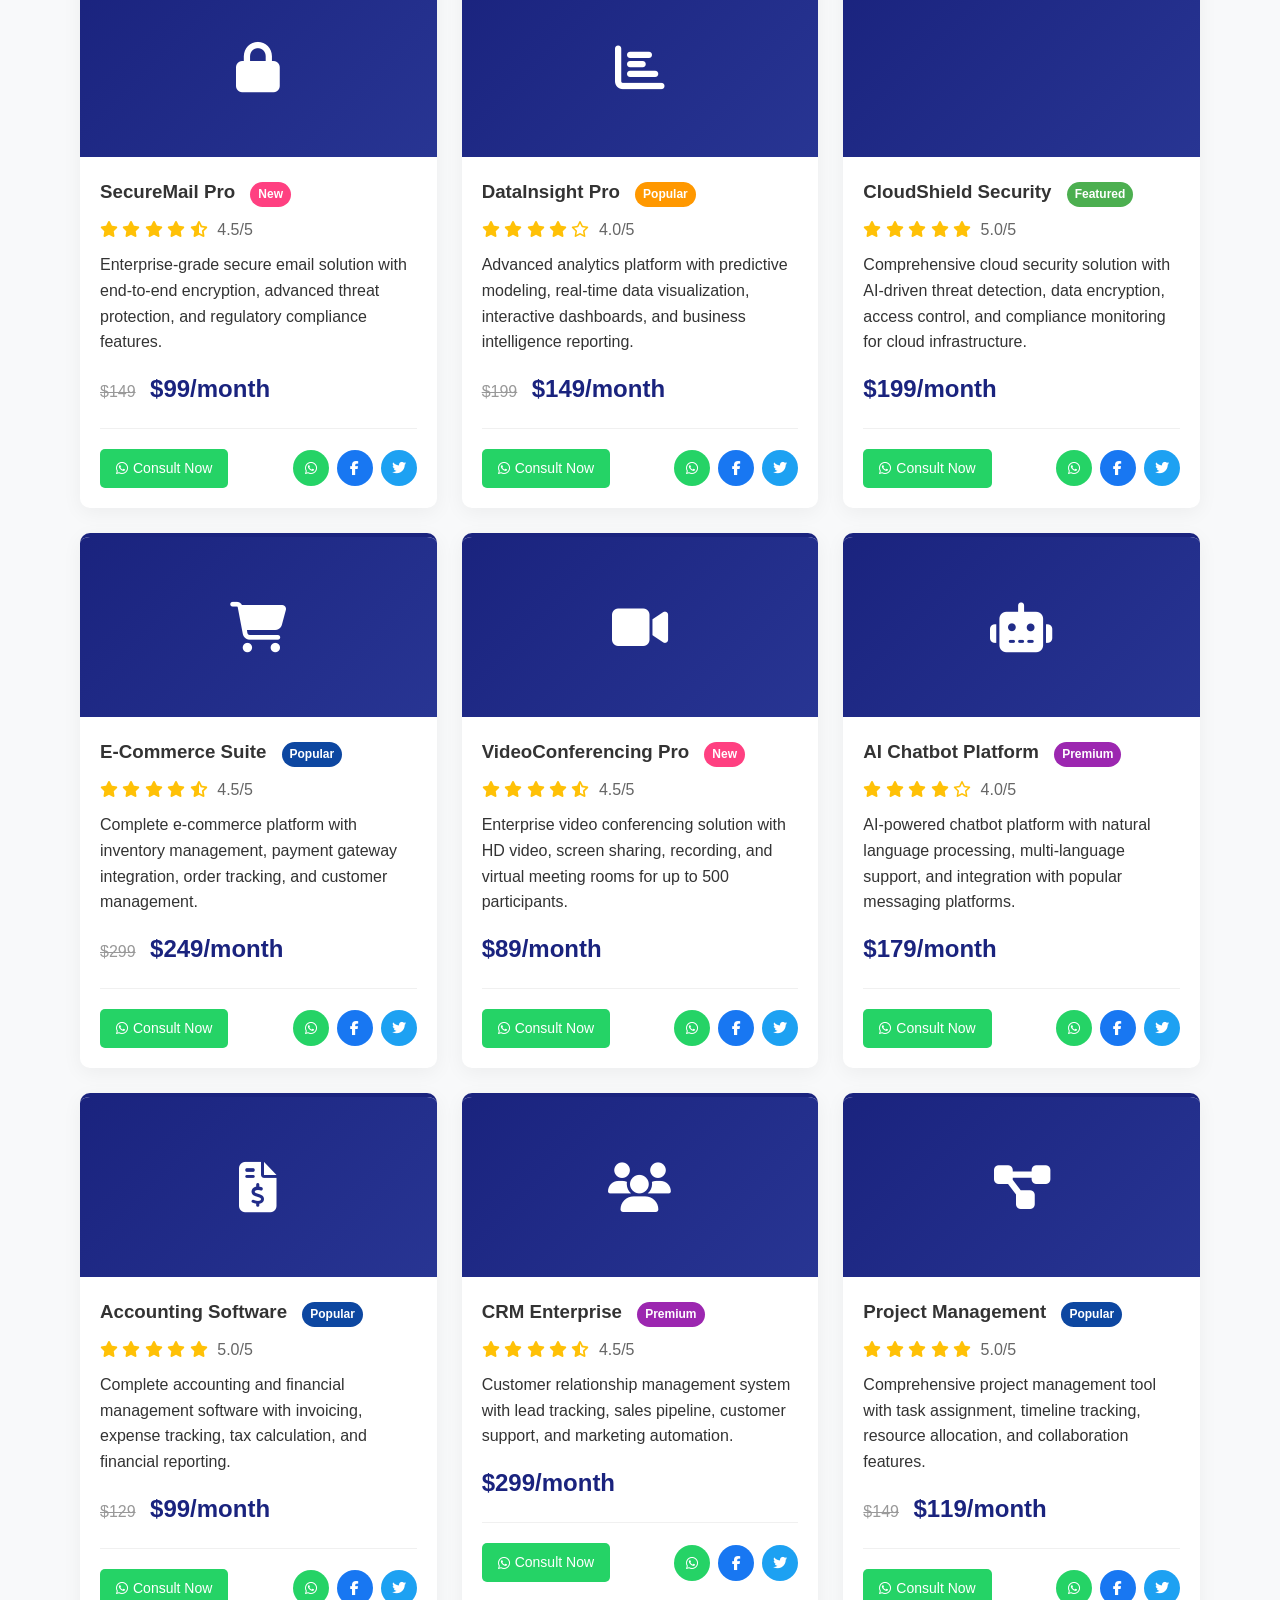
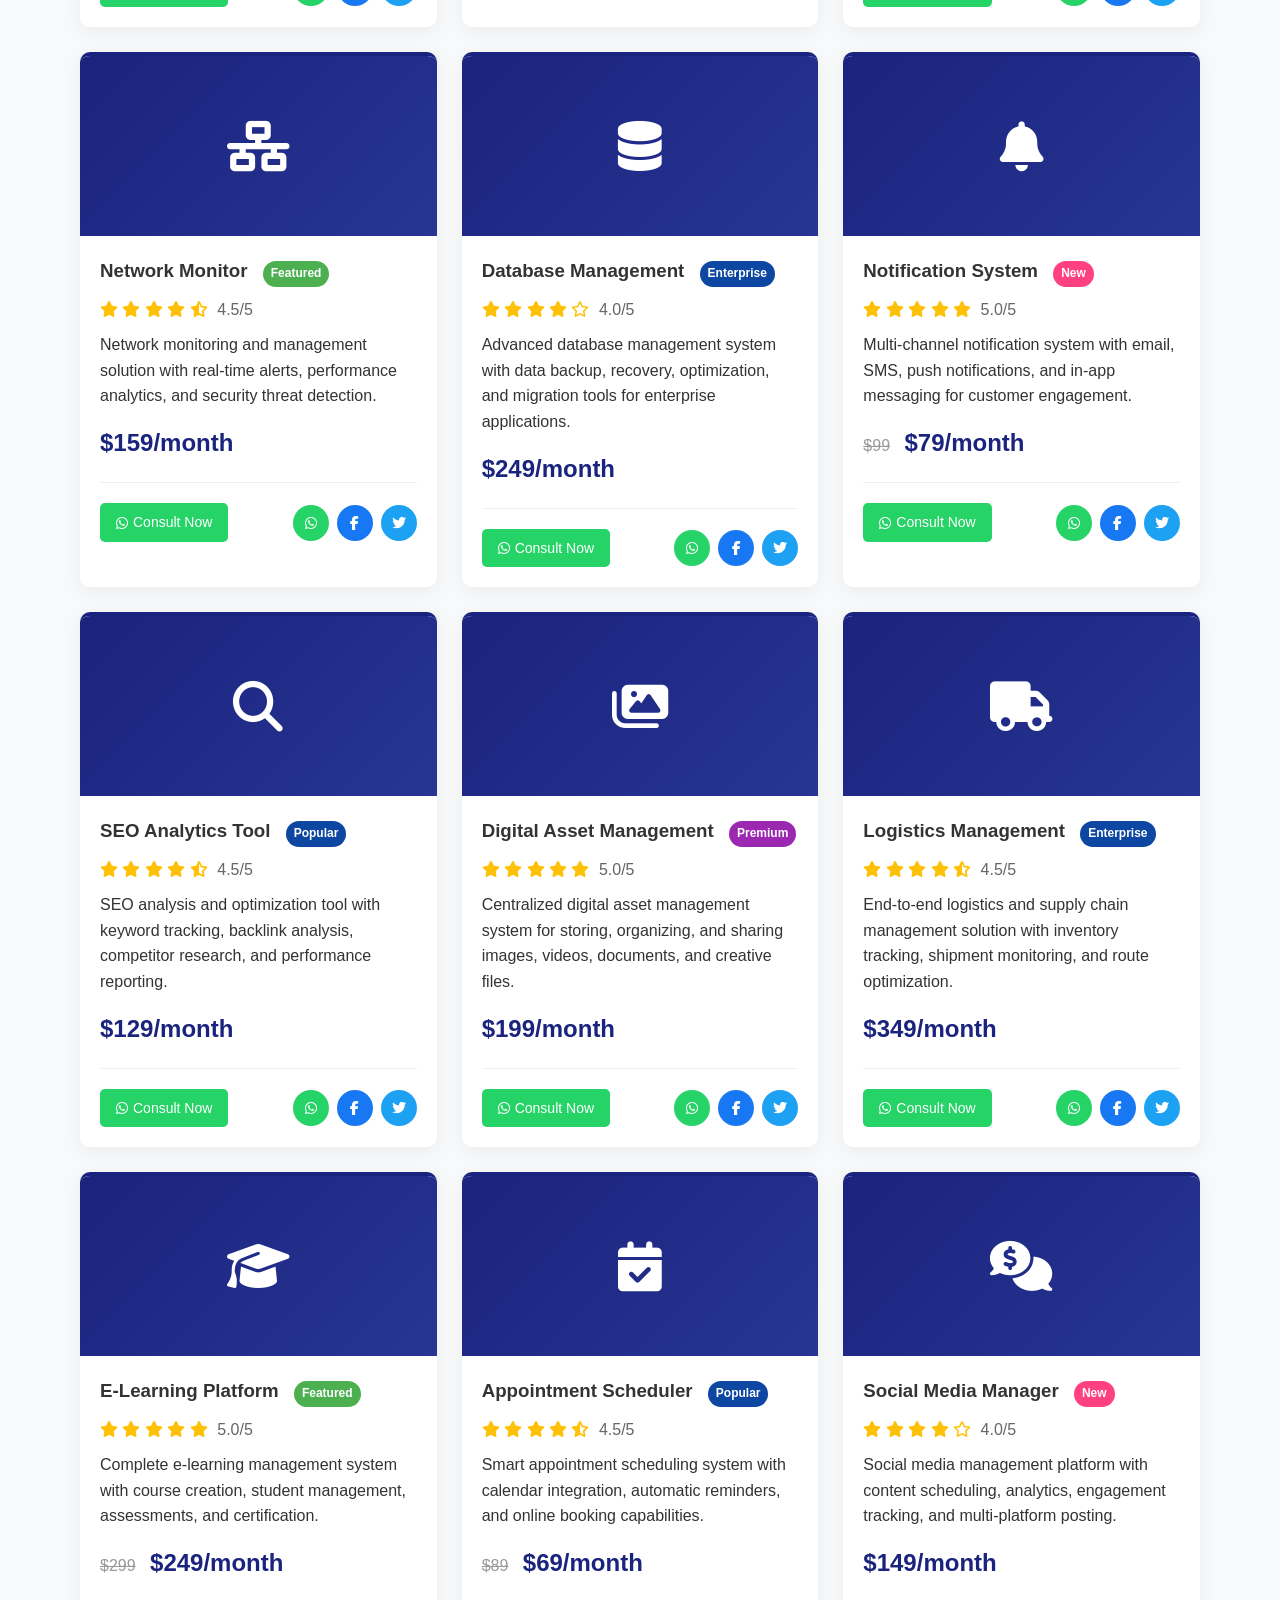
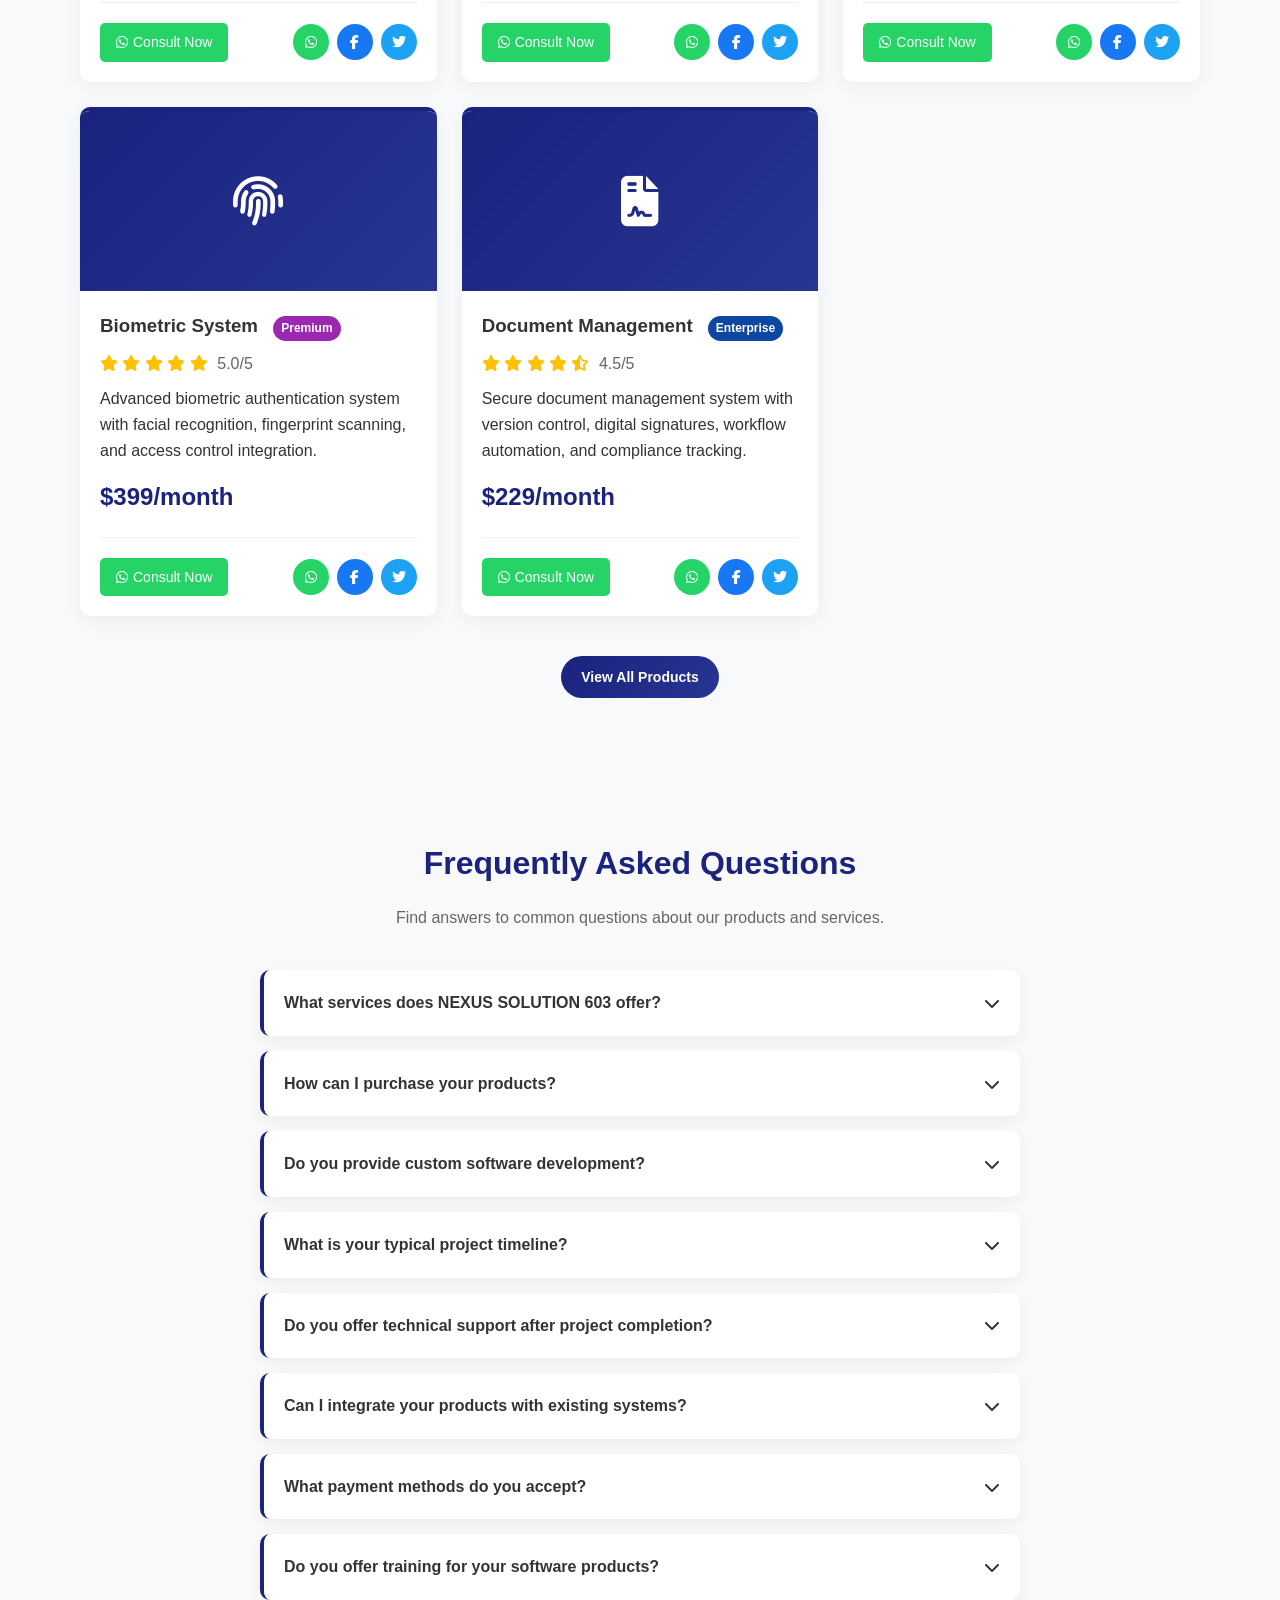
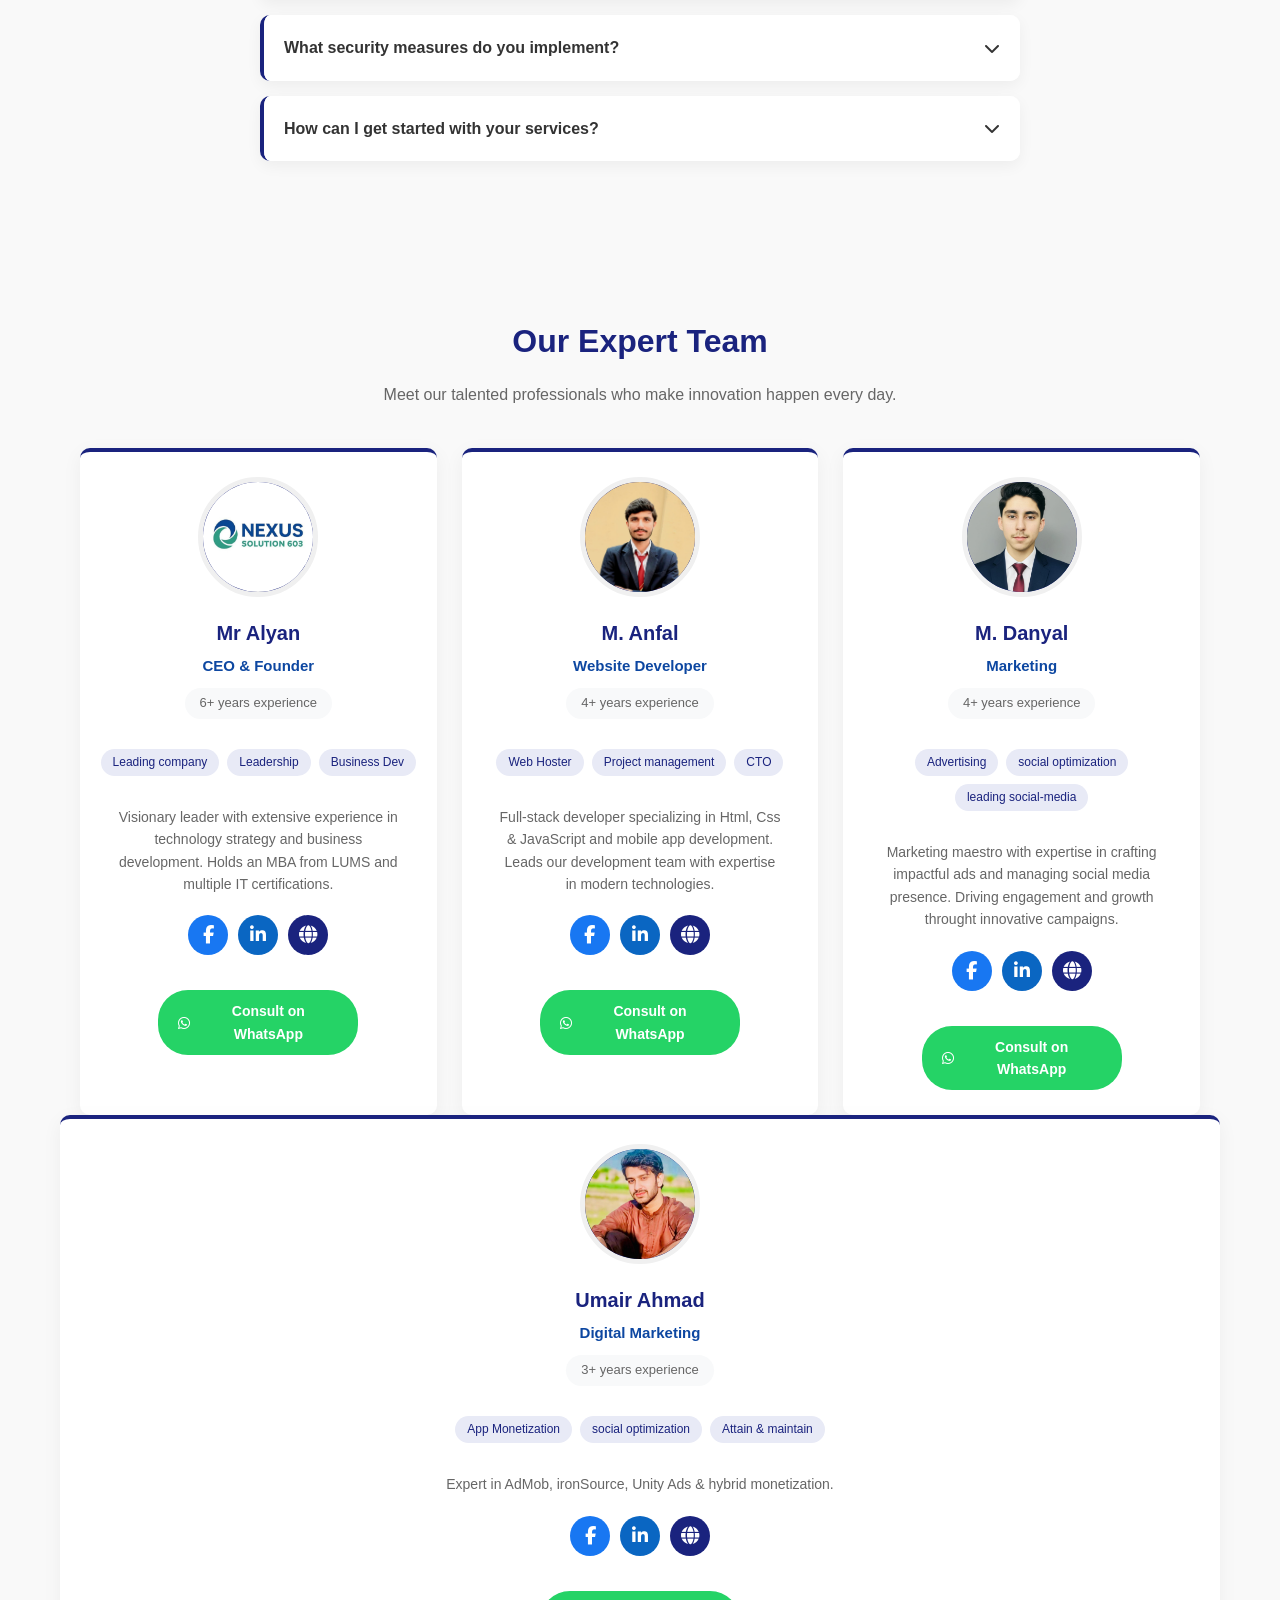
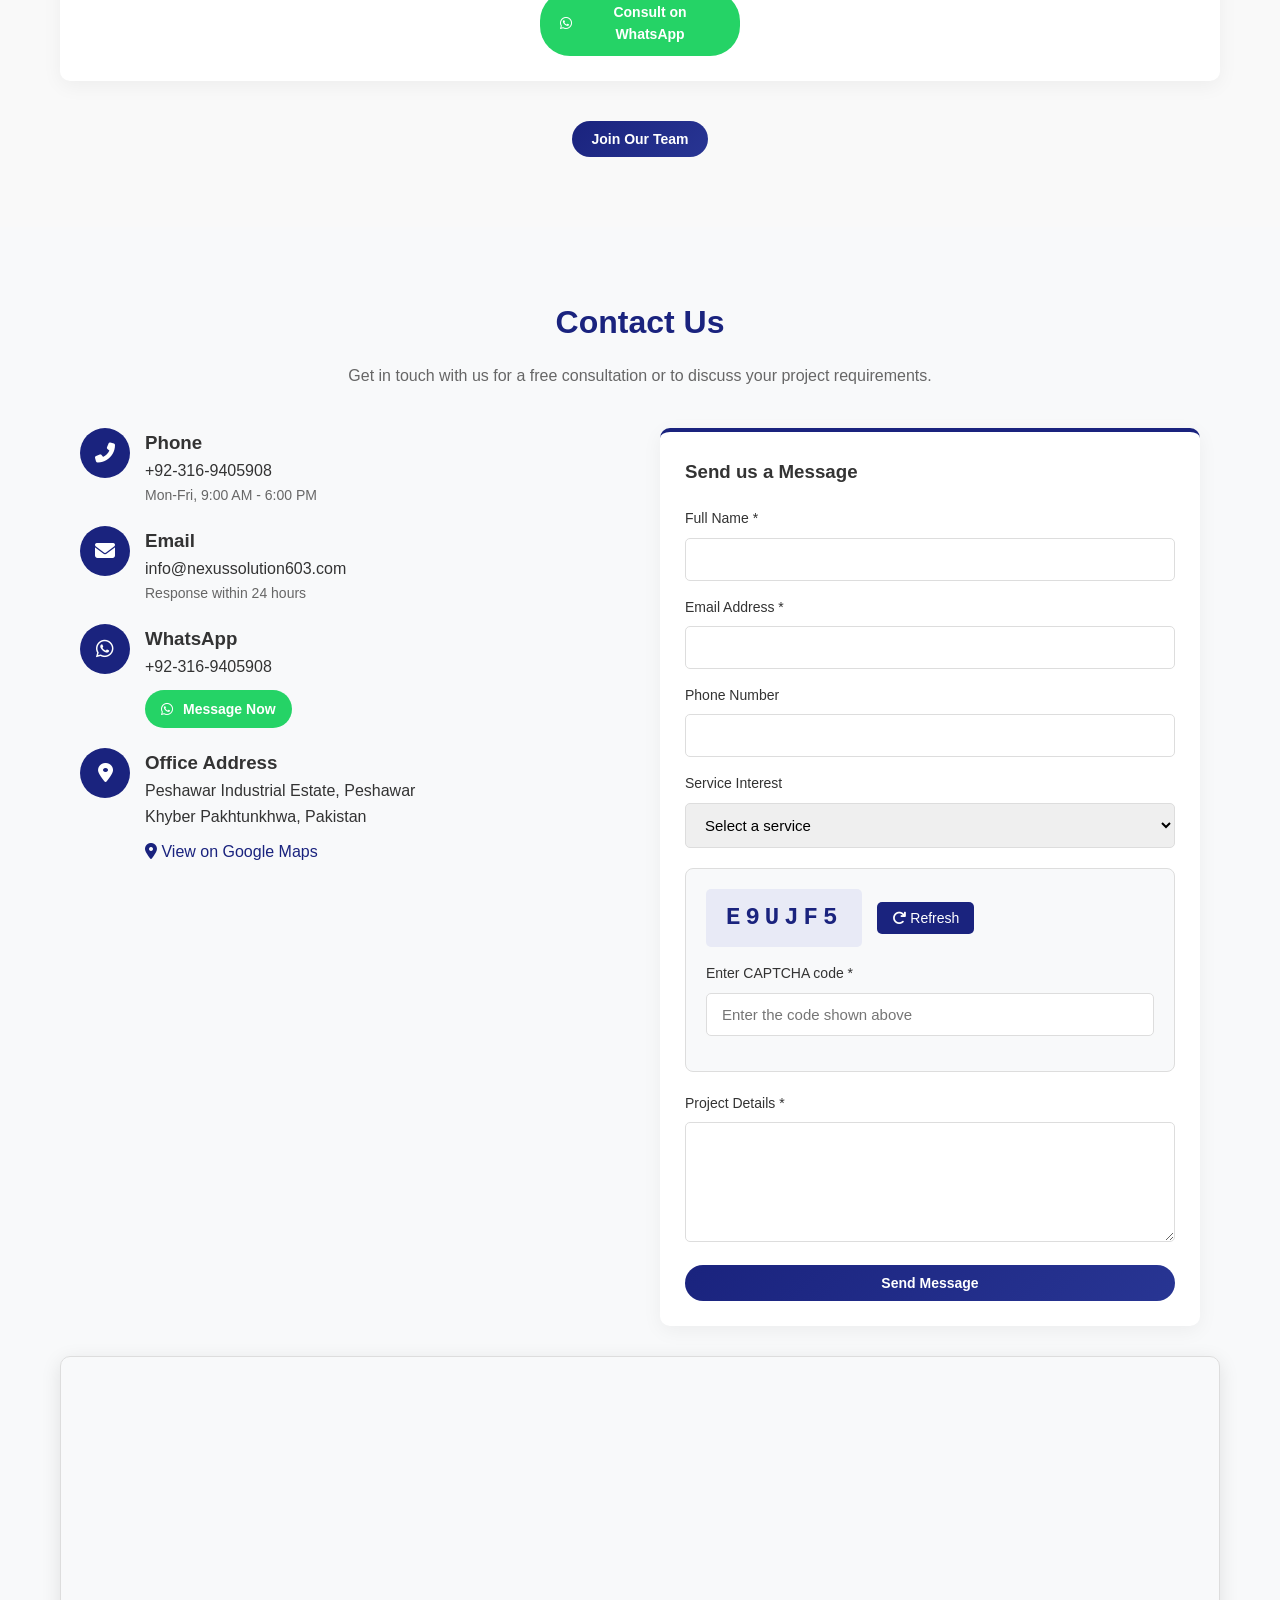
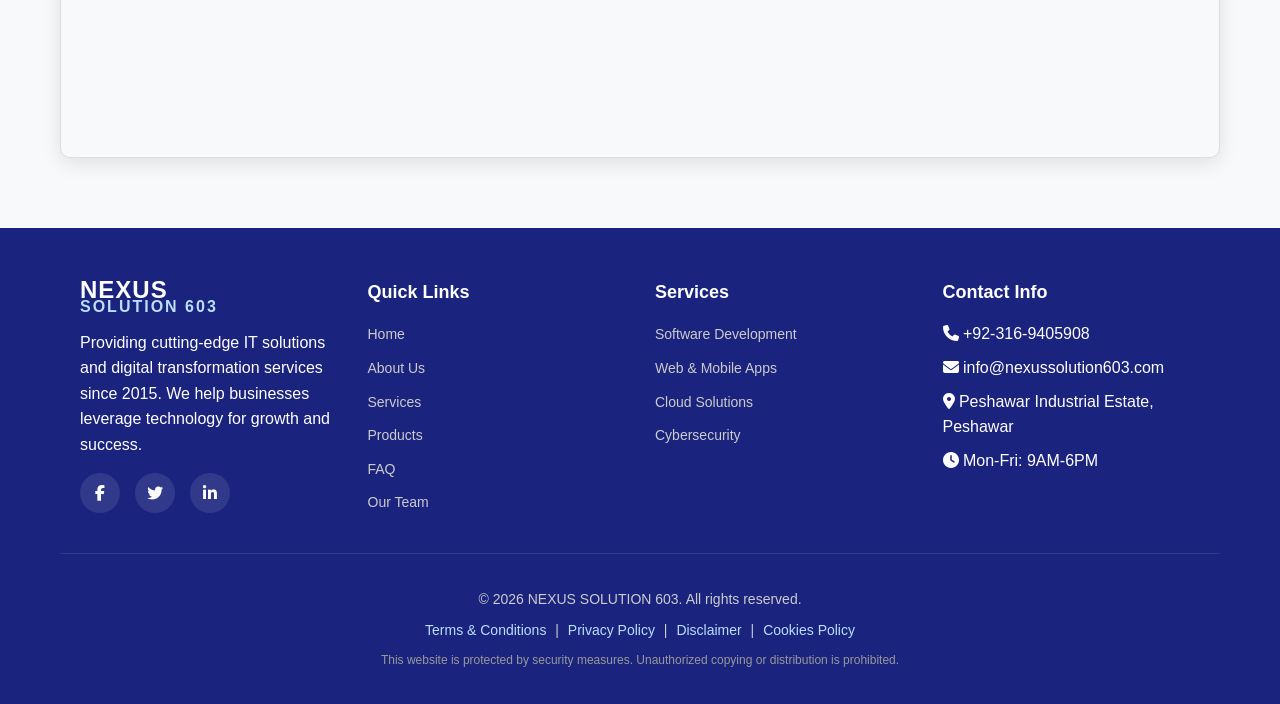
==== commit 0eb4d0c0: "Update team member details and image source Signed-off-by: NEXSUS SOLUTION <nexussolution603@gmail.c" ====
--- a/index.html
+++ b/index.html
@@ -3168,10 +3168,10 @@
                     <div class="team-member fade-in">
                         <div class="member-photo">
                             <!-- Replace the div below with img tag when you have the image URL -->
-                            <img src="Ceo.png" alt="M. Afzal" style="display: flex; align-items: center; justify-content: center; font-size: 40px; width: 100%; height: 100%;">
+                            <img src="Owner.jpg" alt="Owner pic" style="display: flex; align-items: center; justify-content: center; font-size: 40px; width: 100%; height: 100%;">
                             <div ></div>
                         </div>
-                        <h3 class="member-name">M. Afzal</h3>
+                        <h3 class="member-name">Mr Alyan</h3>
                         <div class="member-role">CEO & Founder</div>
                         <div class="member-experience">6+ years experience</div>
                         <div class="member-skills">
